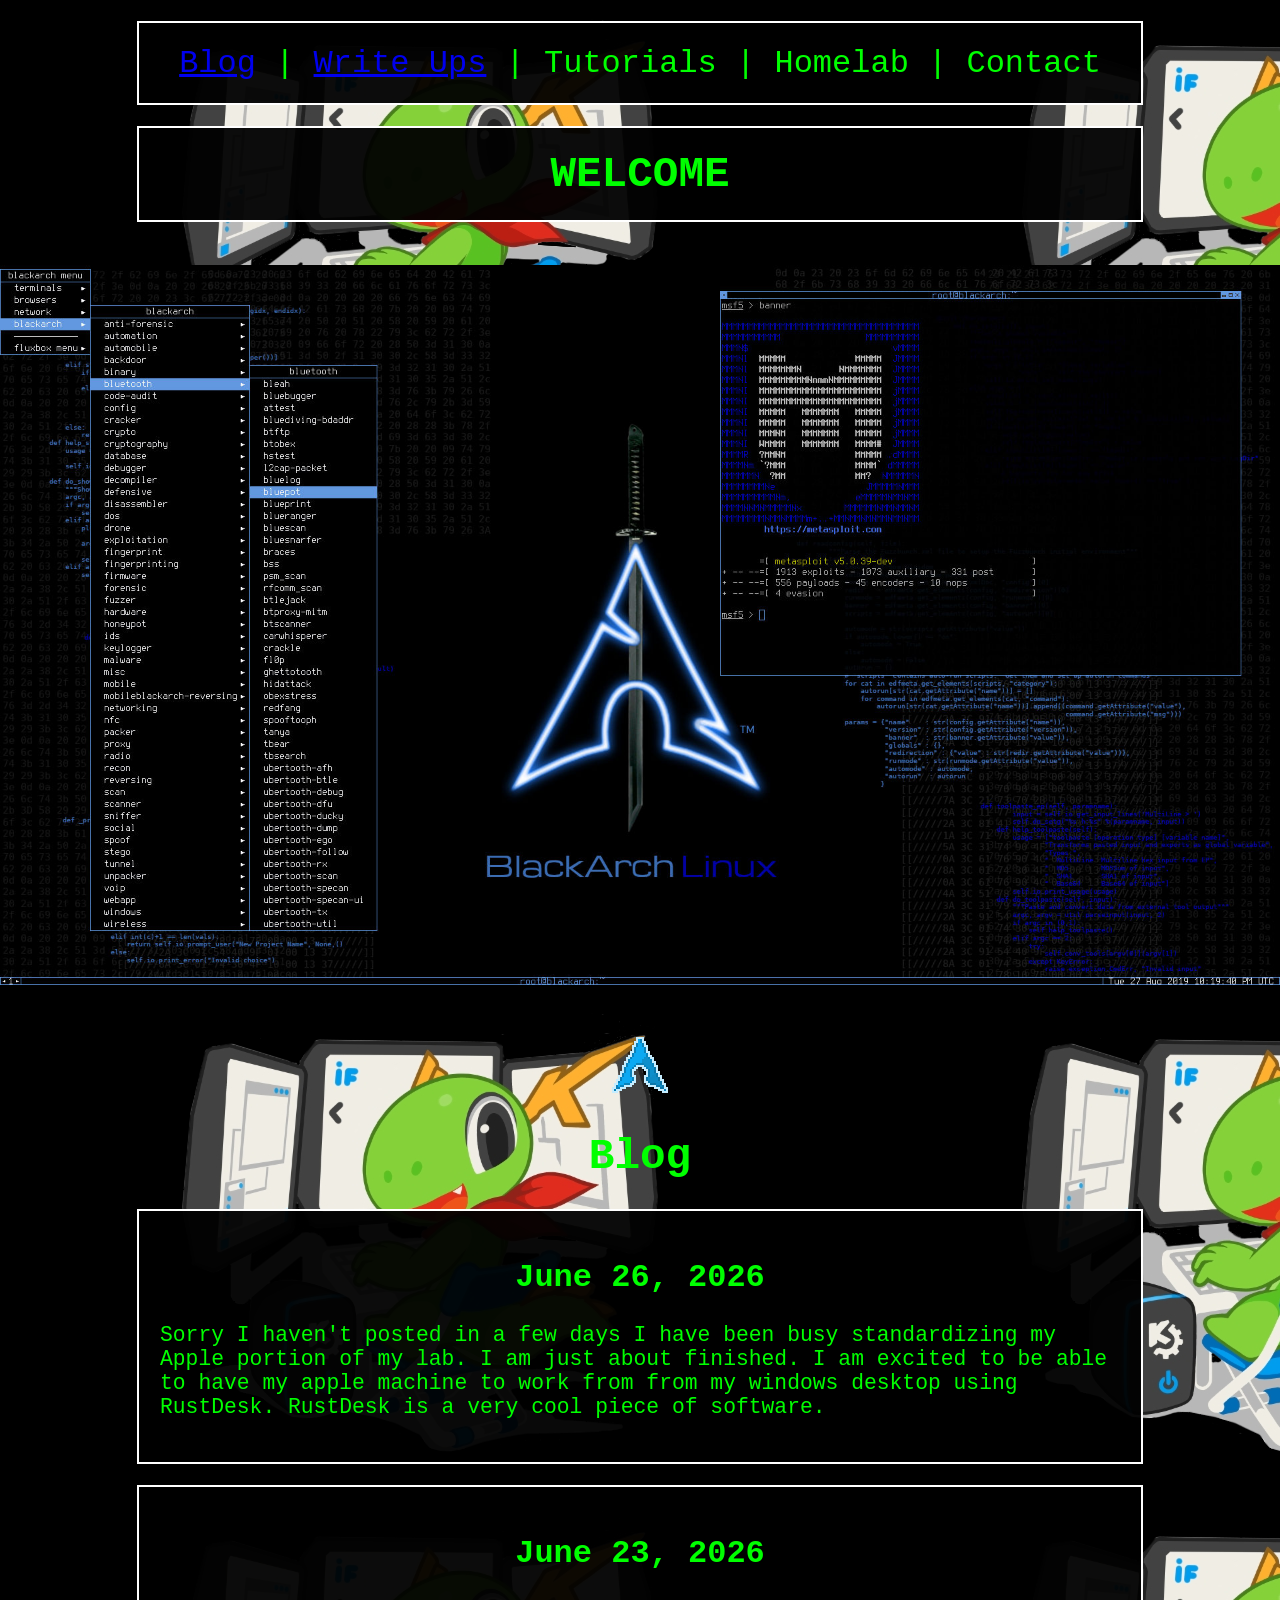
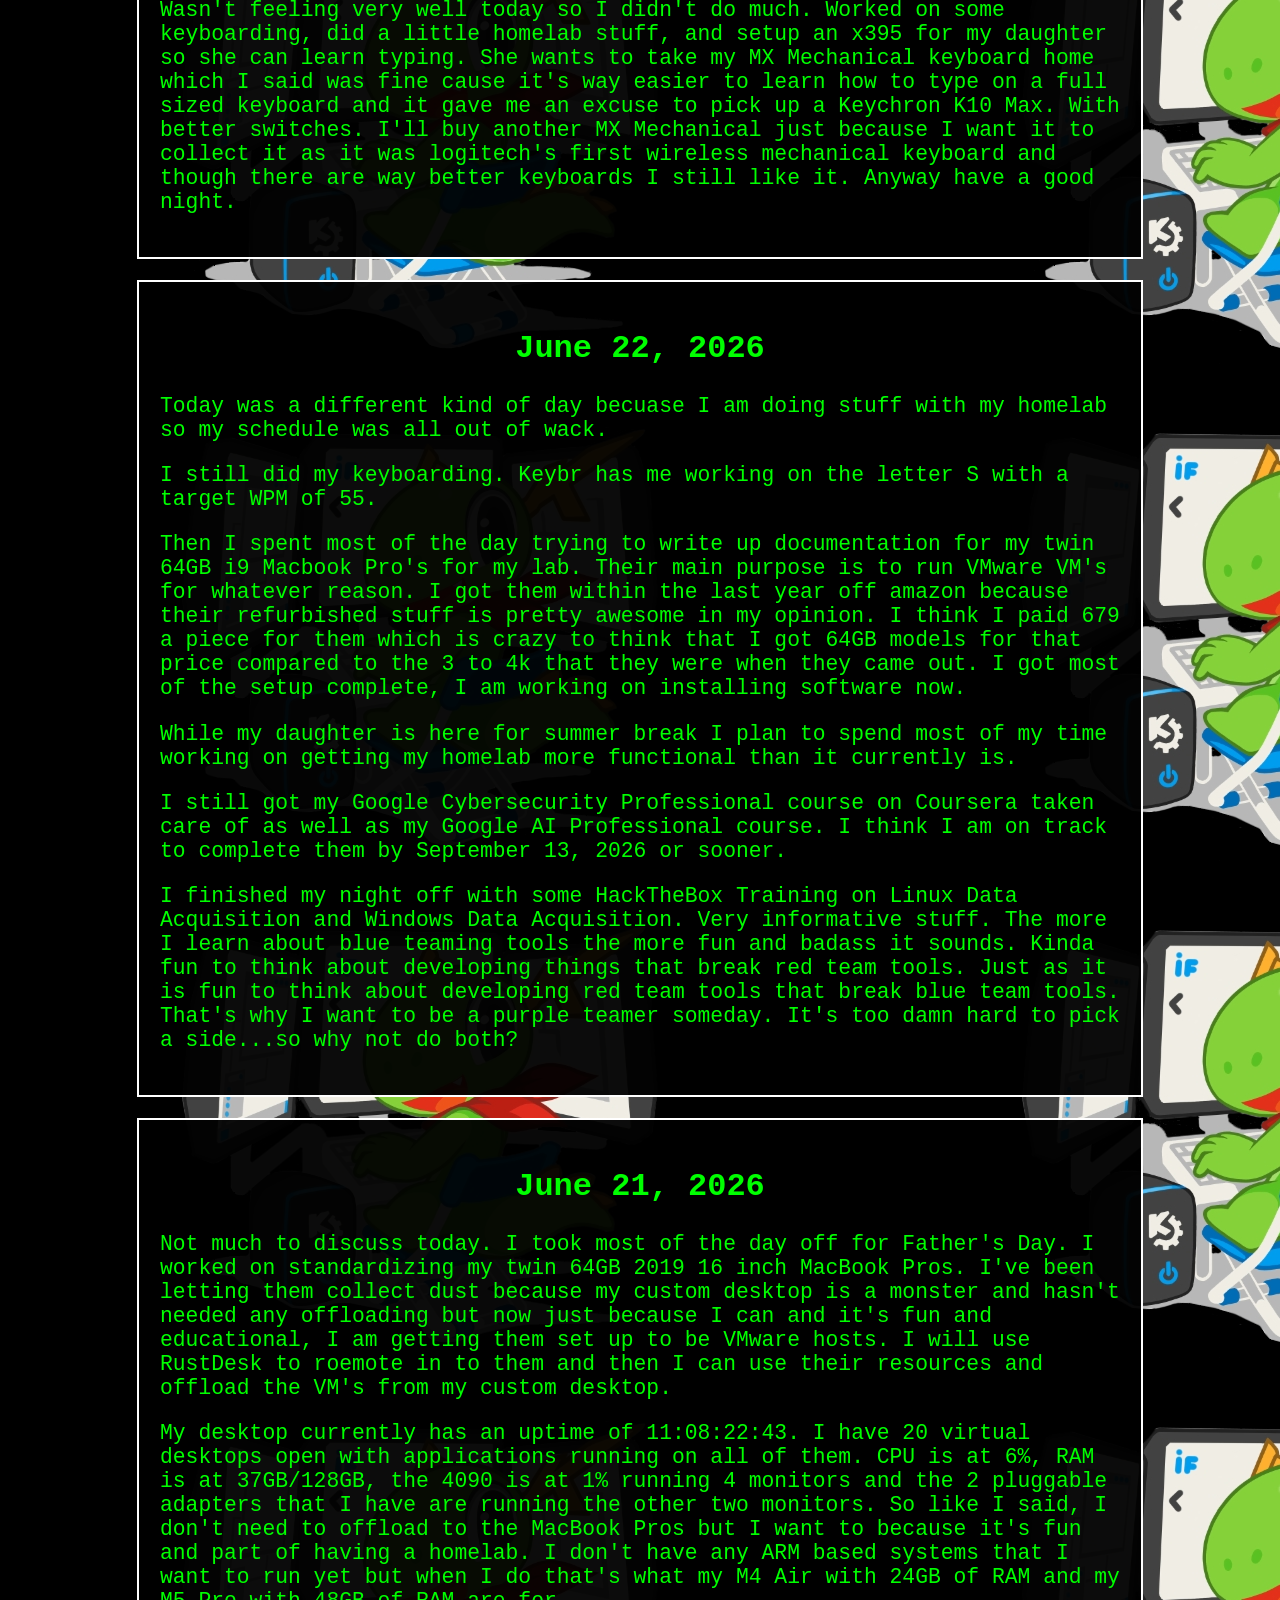
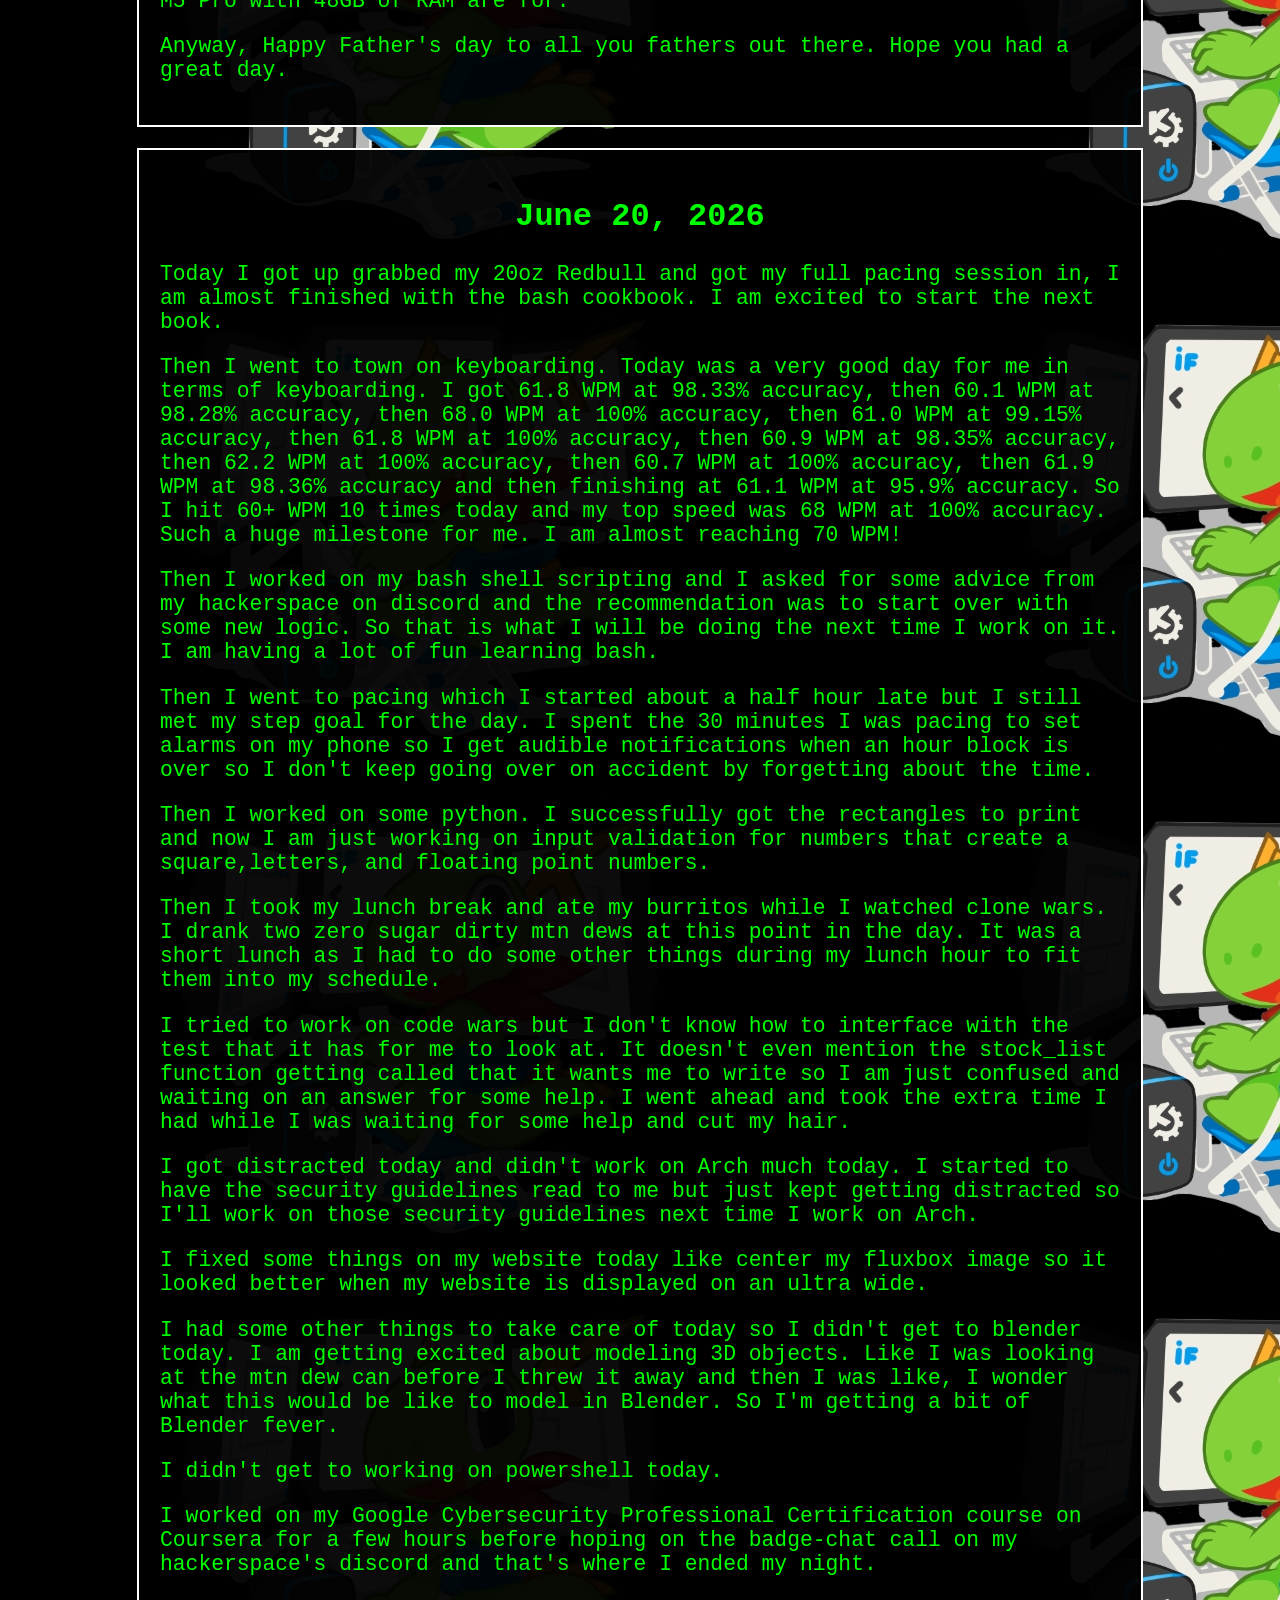
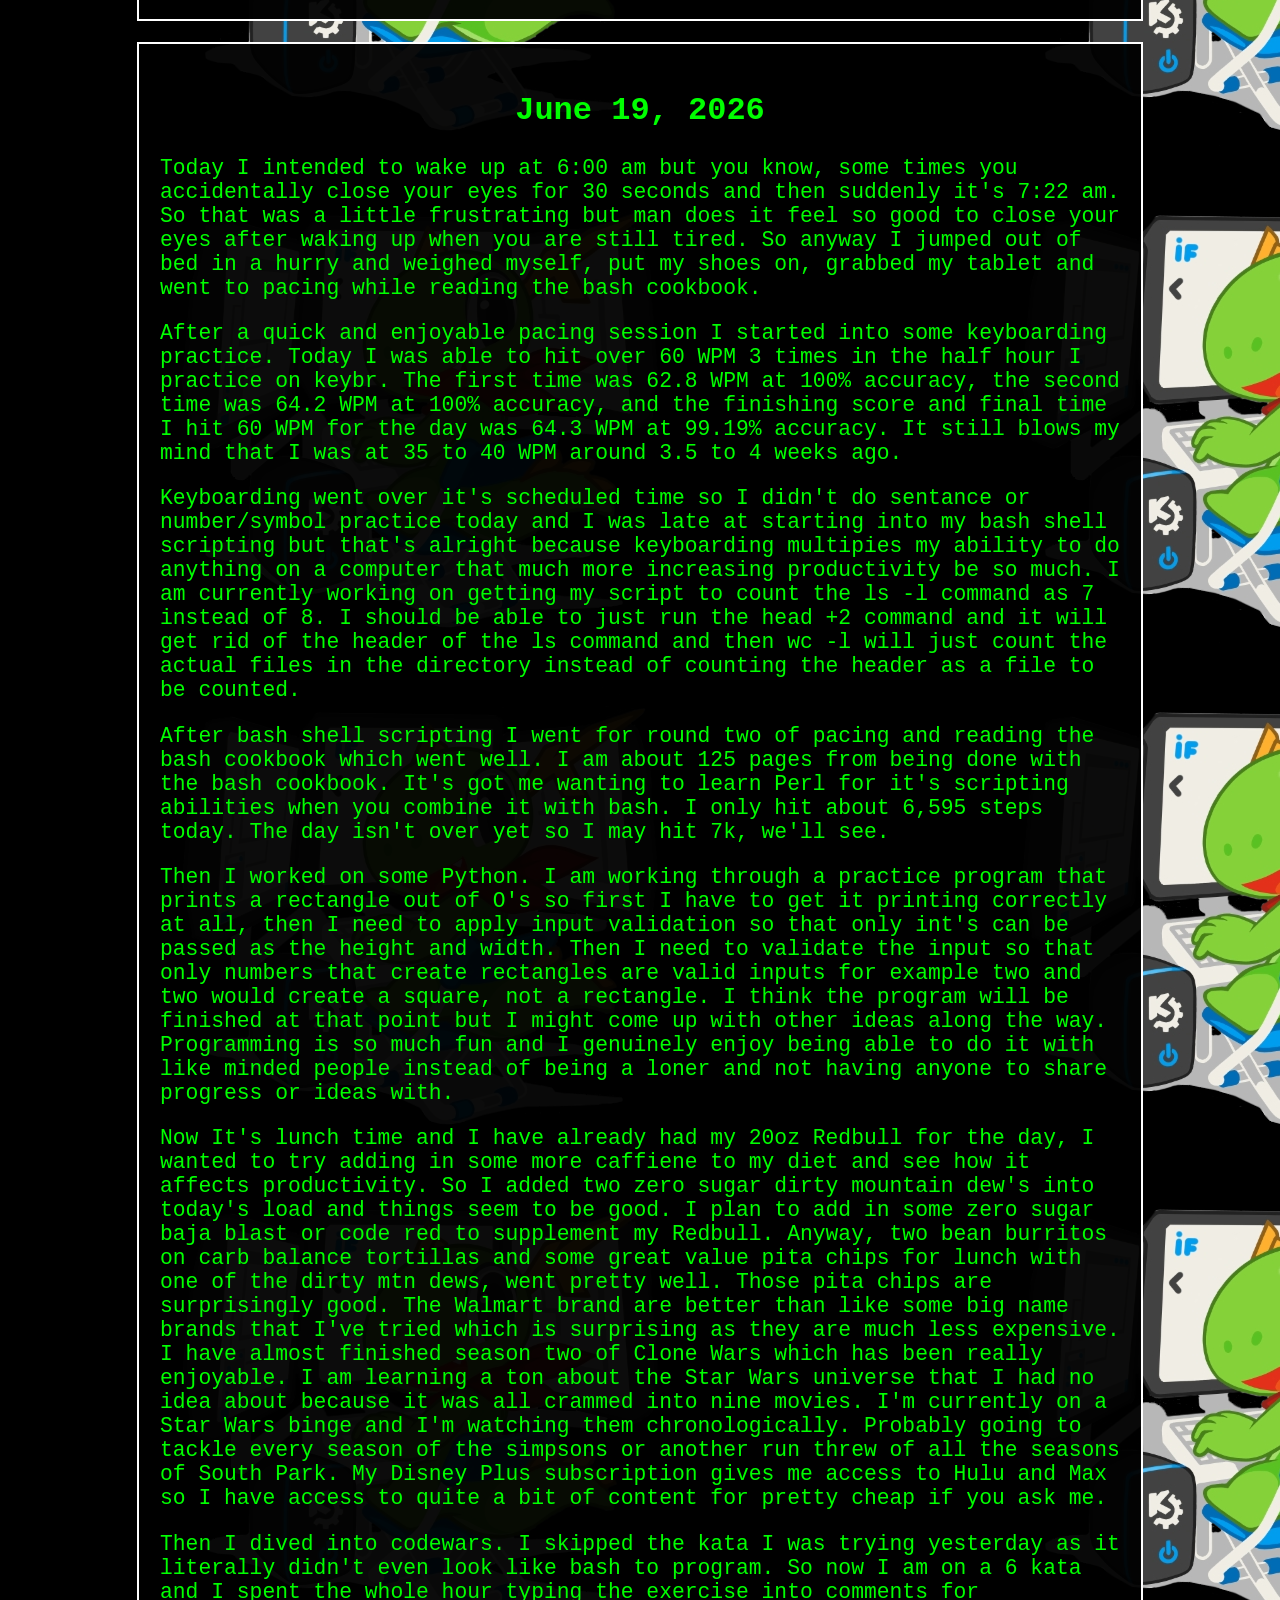
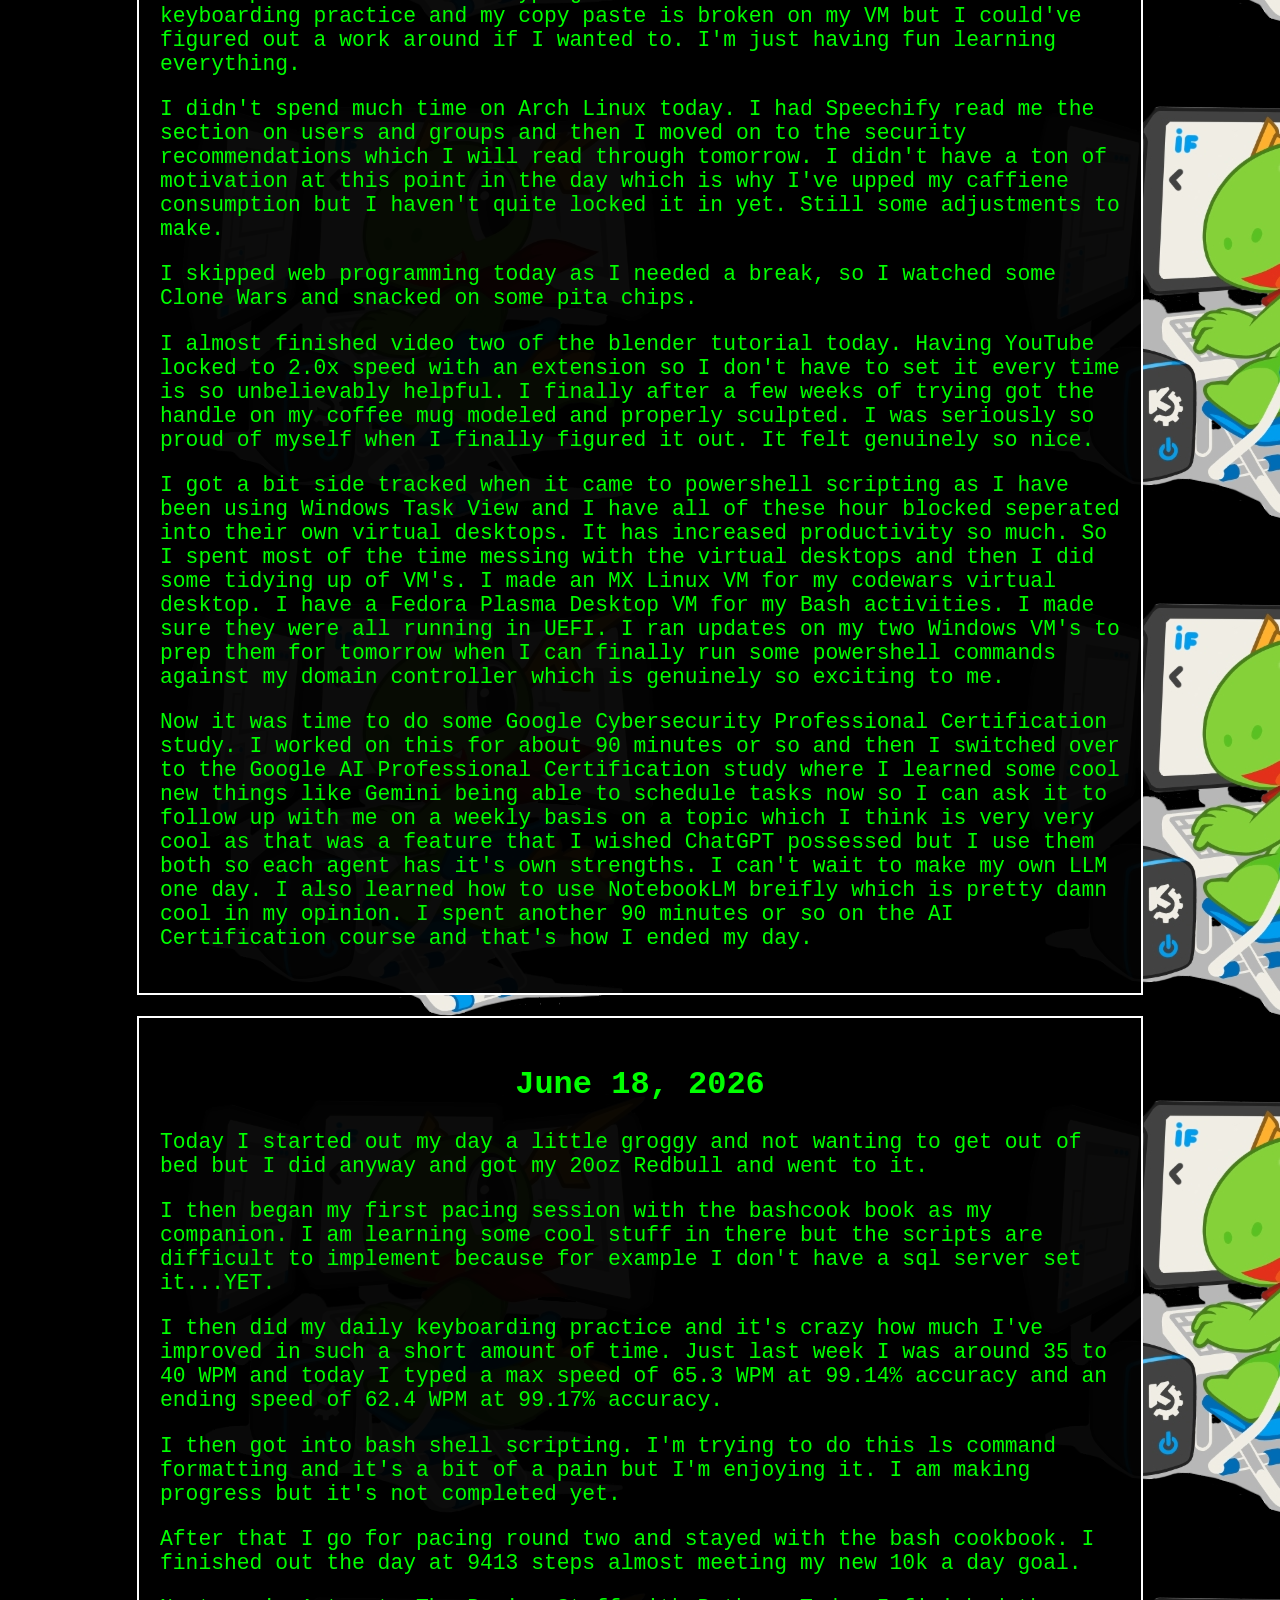
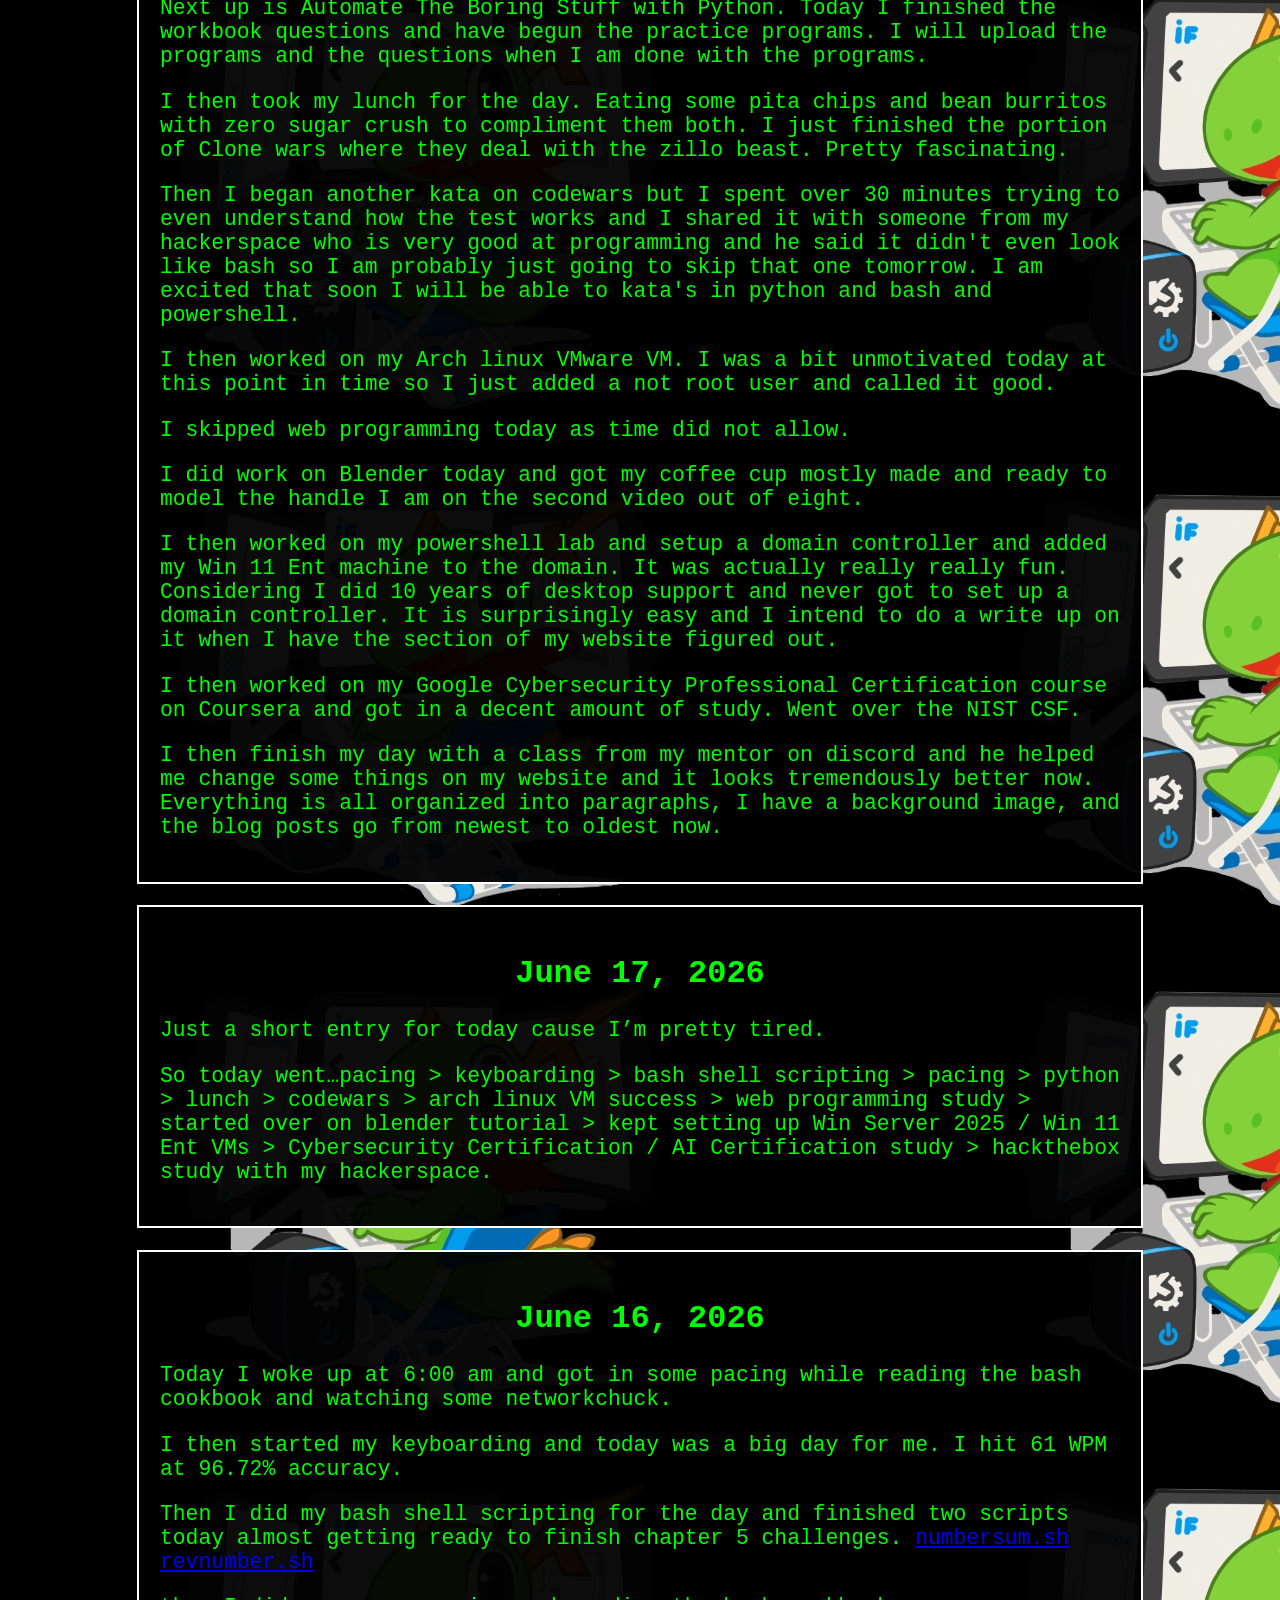
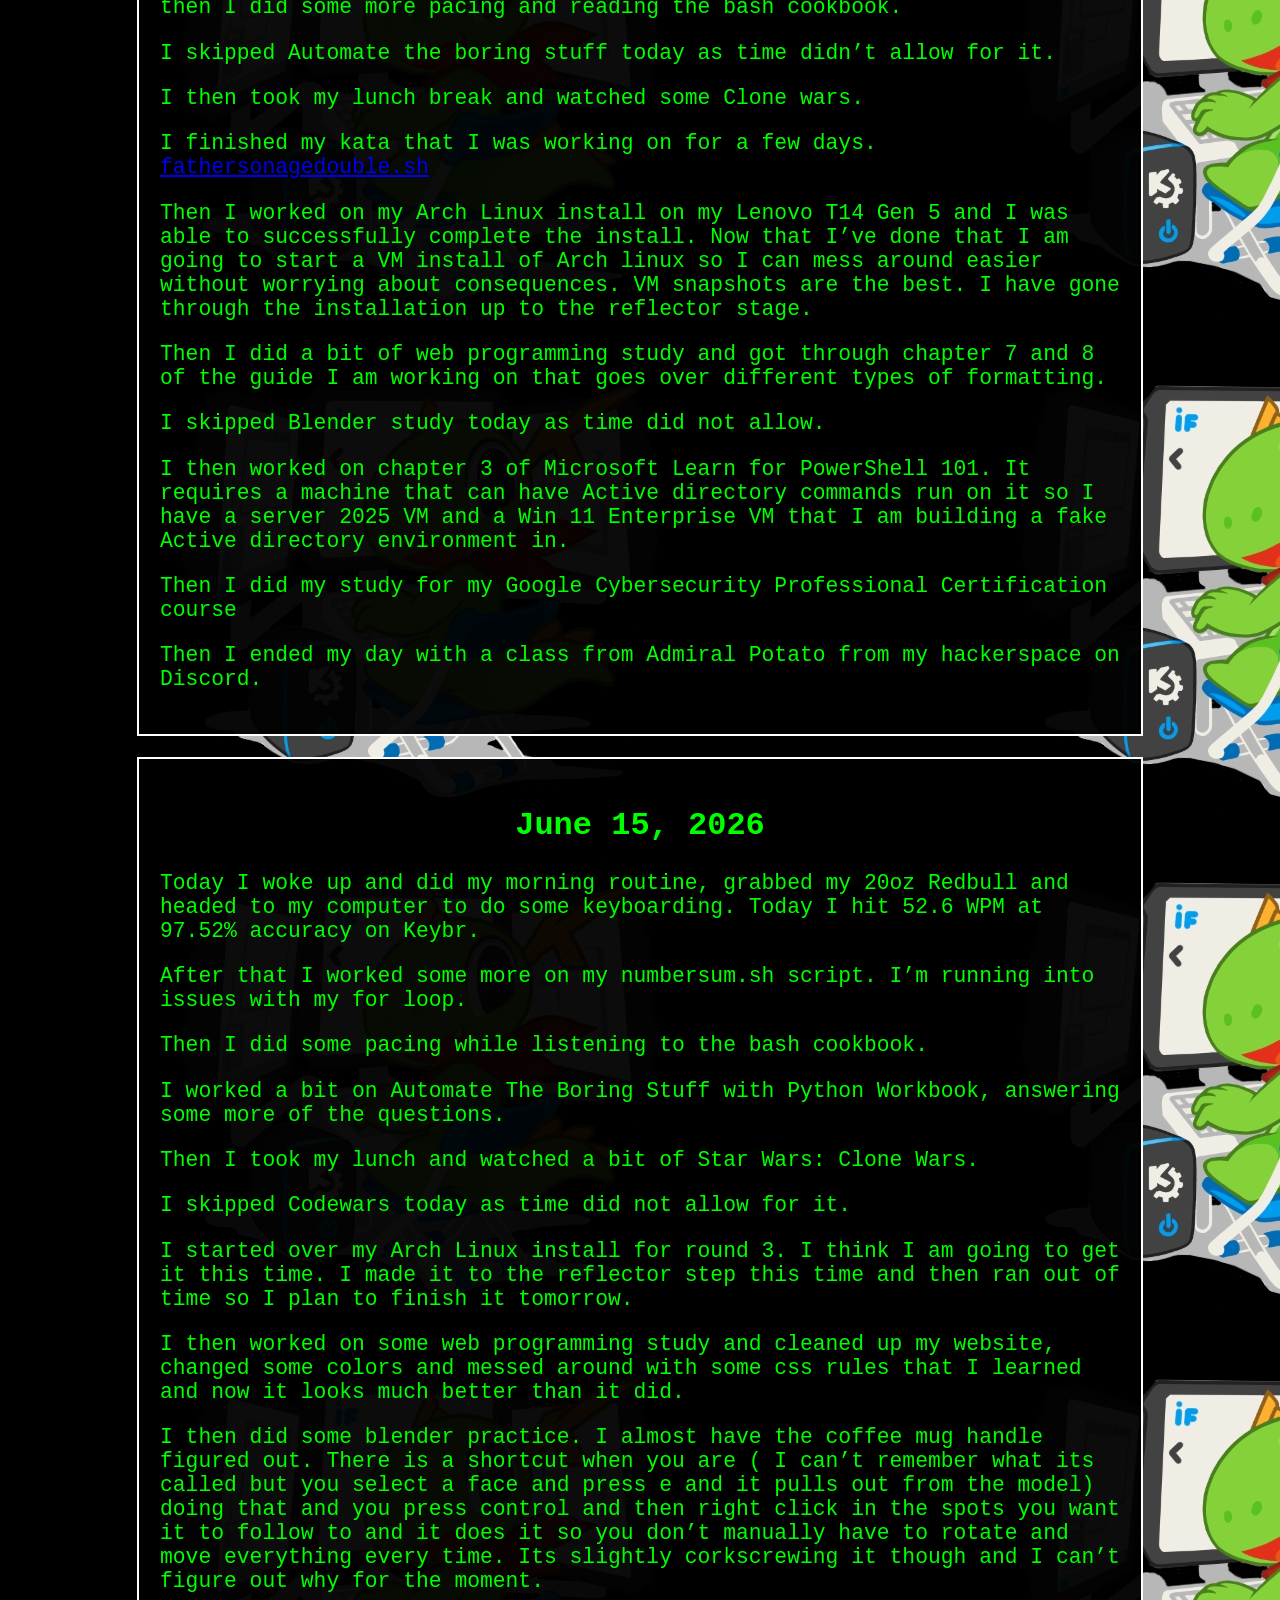
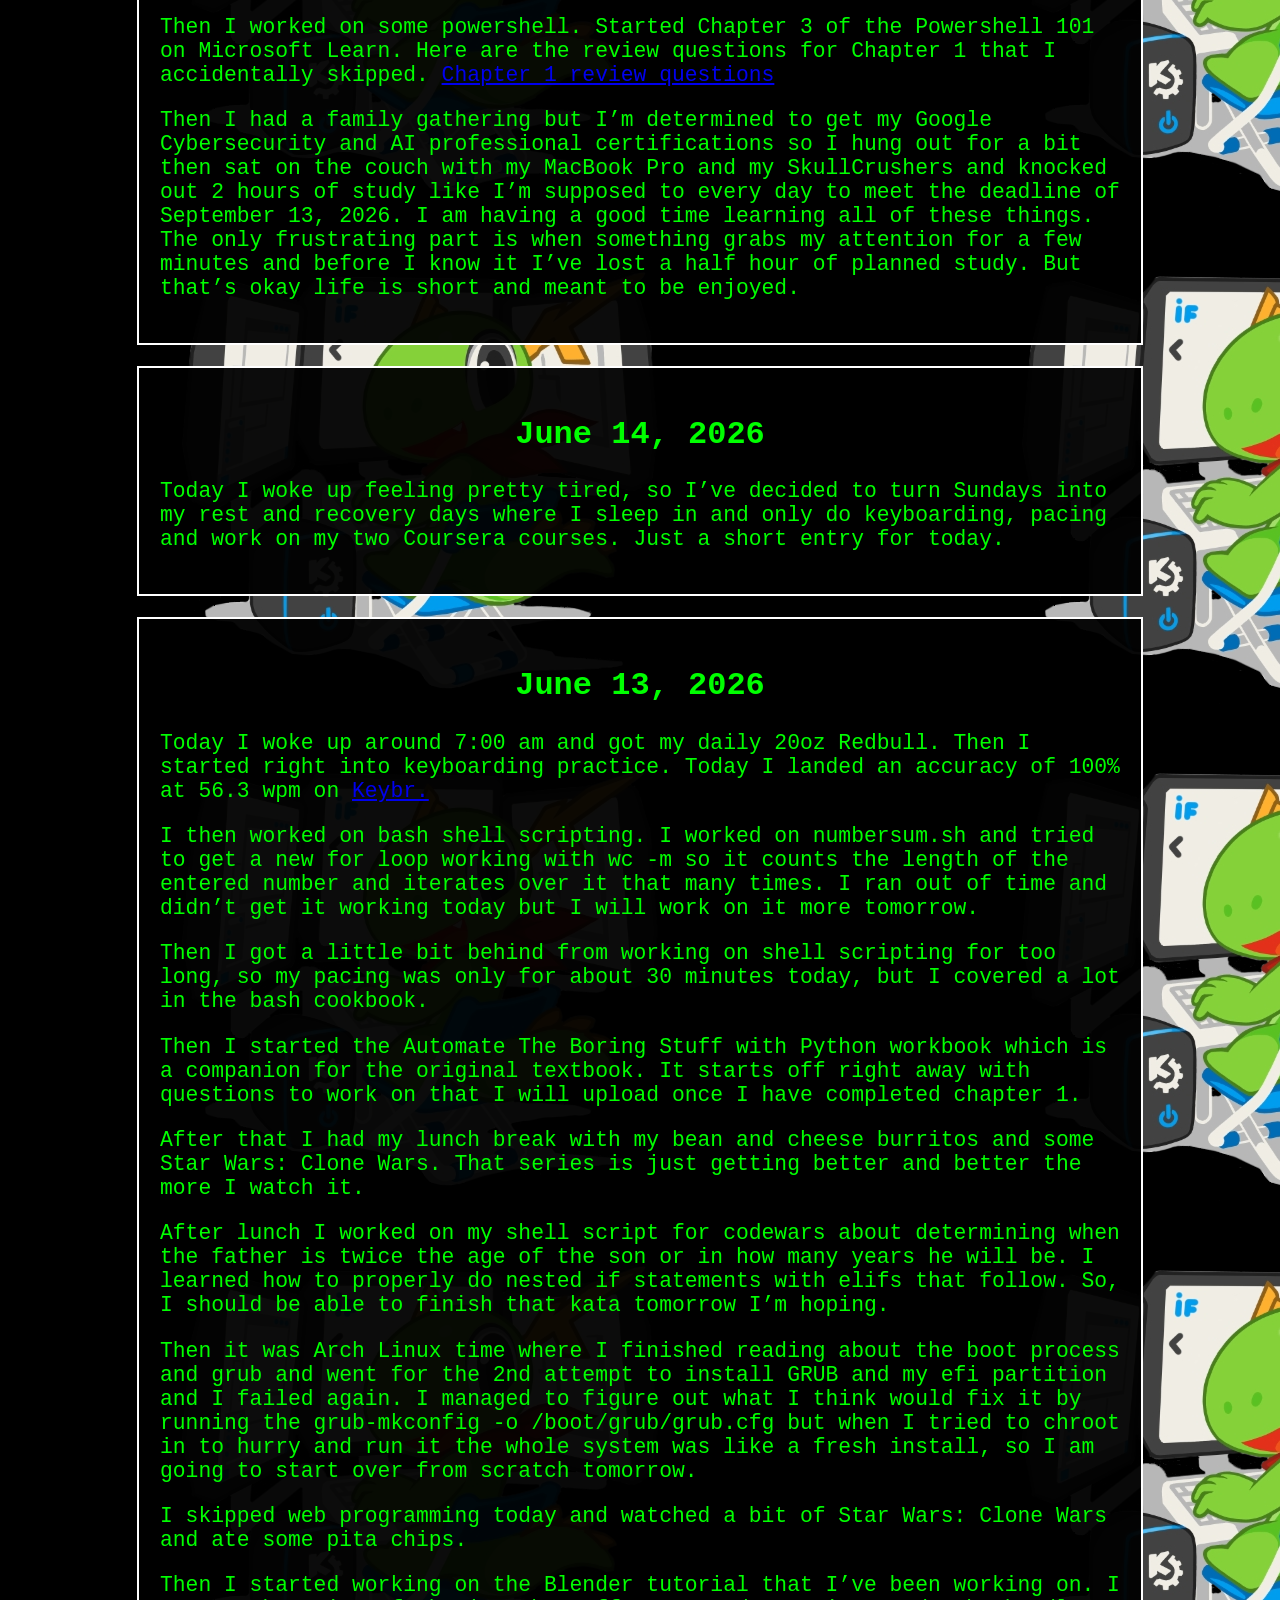
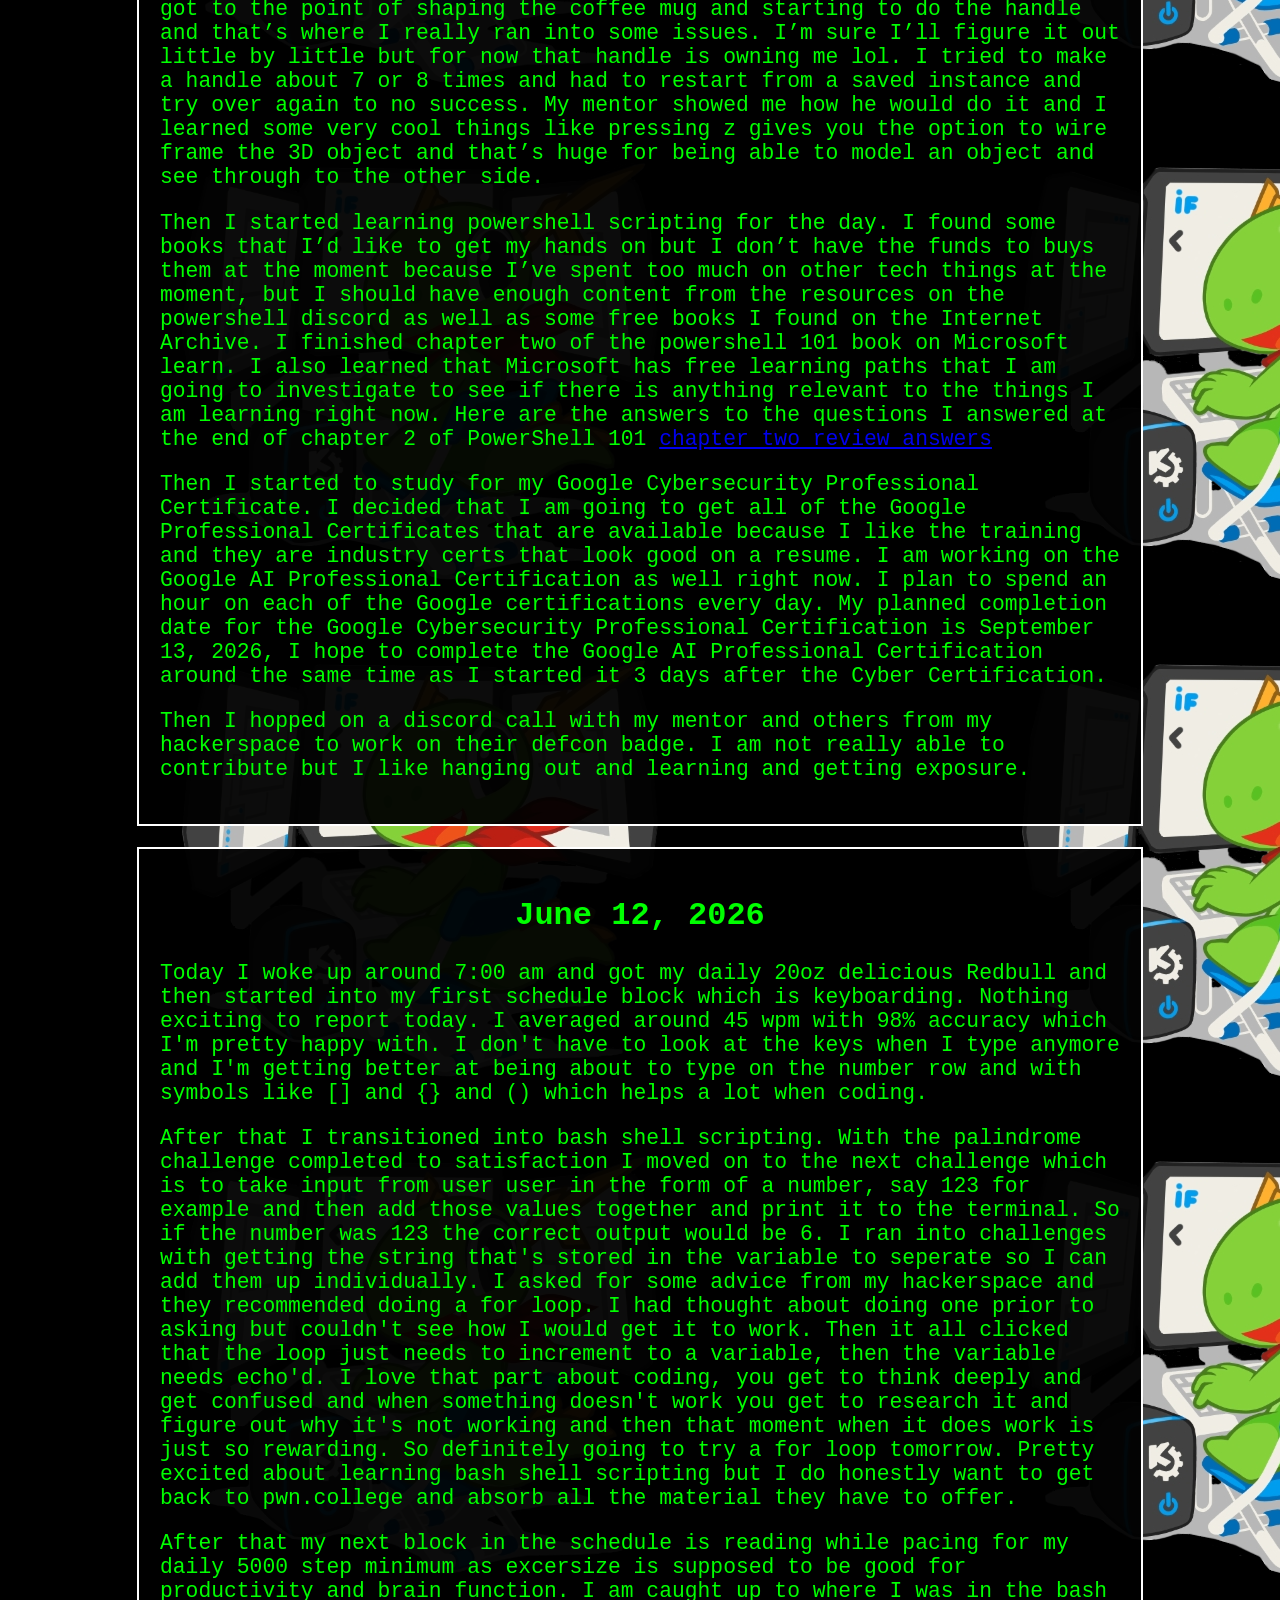
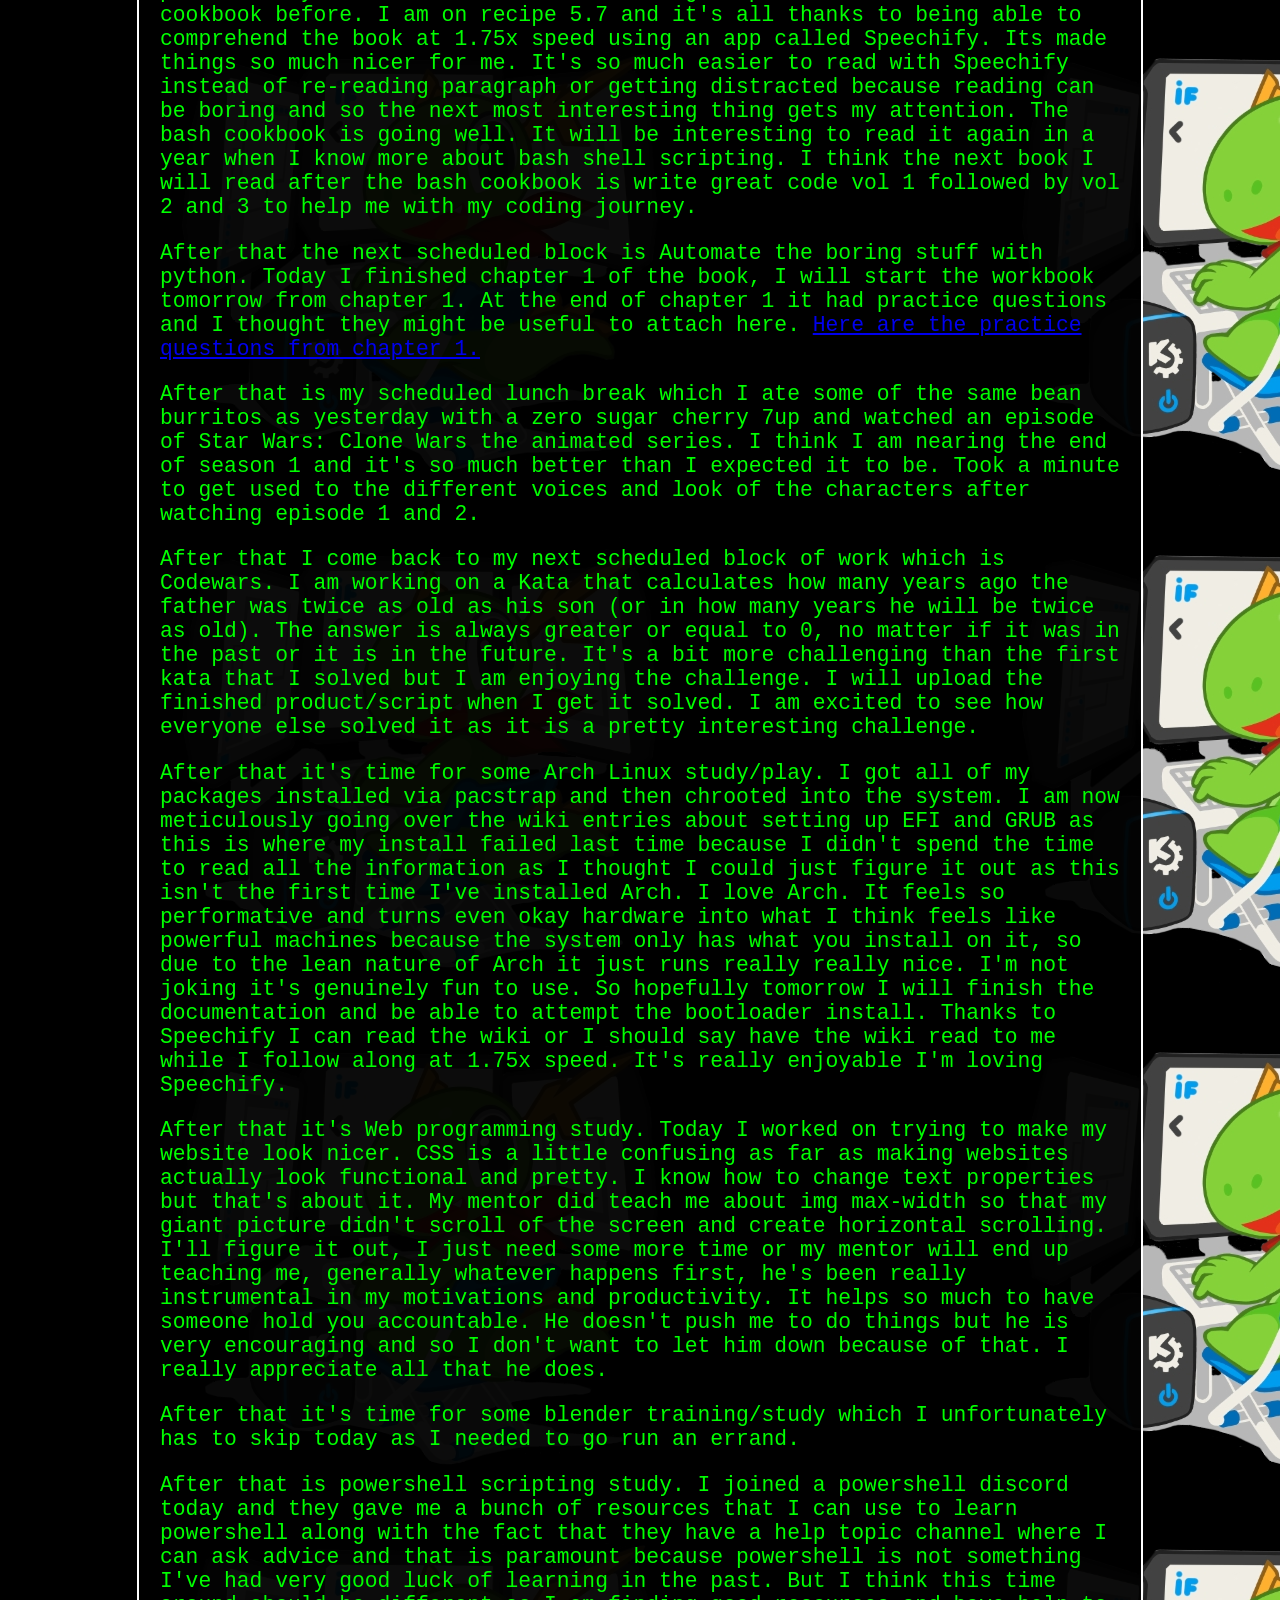
==== index.html @ 7afcea94 "Fixed blog header" ====
<!DOCTYPE html>
<html lang="en">
<head>
    <meta charset="UTF-8">
    <meta name="viewport" content="width=device-width, initial-scale=1.0">
    <title>My first blog</title>
    <link rel="stylesheet" href="stylesheet.css" type="text/css">
</head>
<body>
    <p class="menu"><a href="#blog">Blog</a> | <a href="#writeups">Write Ups</a> | Tutorials | Homelab | Contact</a></p>
    <h1 id="welcome">WELCOME</h1>
    <div>
        <p><img src="images/fluxbox_on_blackarch.jpg" alt="Black Arch Linux"></p>
    </div>
    <p class="imglinks">
        <a href="https://Archlinux.org" title="This little arch goes to the Arch Linux homepage">
            <img src="images/tinyarchlinuxarch.png" alt="Arch"?> 
        </a>
    </p>
    <h1 id="blog">Blog</h1>
    <article>
        <h1 class="blogheaders">June 26, 2026</h1>
        <p>Sorry I haven't posted in a few days I have been busy standardizing my Apple portion of my lab. I am just about finished. I am excited to be able to have my apple machine to work from from my windows desktop using RustDesk. RustDesk is a very cool piece of software.</p>
    </article>
    <article>
        <h1 class="blogheaders">June 23, 2026</h1>
        <p>Wasn't feeling very well today so I didn't do much. Worked on some keyboarding, did a little homelab stuff, and setup an x395 for my daughter so she can learn typing. She wants to take my MX Mechanical keyboard home which I said was fine cause it's way easier to learn how to type on a full sized keyboard and it gave me an excuse to pick up a Keychron K10 Max. With better switches. I'll buy another MX Mechanical just because I want it to collect it as it was logitech's first wireless mechanical keyboard and though there are way better keyboards I still like it. Anyway have a good night. </p>
        </article>
    <article>
        <h1 class="blogheaders">June 22, 2026</h1>
        <p>Today was a different kind of day becuase I am doing stuff with my homelab so my schedule was all out of wack.</p>
        <p>I still did my keyboarding. Keybr has me working on the letter S with a target WPM of 55.</p>
        <p>Then I spent most of the day trying to write up documentation for my twin 64GB i9 Macbook Pro's for my lab. Their main purpose is to run VMware VM's for whatever reason. I got them within the last year off amazon because their refurbished stuff is pretty awesome in my opinion. I think I paid 679 a piece for them which is crazy to think that I got 64GB models for that price compared to the 3 to 4k that they were when they came out. I got most of the setup complete, I am working on installing software now.</p>
        <p>While my daughter is here for summer break I plan to spend most of my time working on getting my homelab more functional than it currently is.</p>
        <p>I still got my Google Cybersecurity Professional course on Coursera taken care of as well as my Google AI Professional course. I think I am on track to complete them by September 13, 2026 or sooner.</p>
        <p>I finished my night off with some HackTheBox Training on Linux Data Acquisition and Windows Data Acquisition. Very informative stuff. The more I learn about blue teaming tools the more fun and badass it sounds. Kinda fun to think about developing things that break red team tools. Just as it is fun to think about developing red team tools that break blue team tools. That's why I want to be a purple teamer someday. It's too damn hard to pick a side...so why not do both?</p>
    </article>
    <article>
        <h1 class="blogheaders">June 21, 2026</h1>
        <p>Not much to discuss today. I took most of the day off for Father's Day. I worked on standardizing my twin 64GB 2019 16 inch MacBook Pros. I've been letting them collect dust because my custom desktop is a monster and hasn't needed any offloading but now just because I can and it's fun and educational, I am getting them set up to be VMware hosts. I will use RustDesk to roemote in to them and then I can use their resources and offload the VM's from my custom desktop.</p>
        <p>My desktop currently has an uptime of 11:08:22:43. I have 20 virtual desktops open with applications running on all of them. CPU is at 6%, RAM is at 37GB/128GB, the 4090 is at 1% running 4 monitors and the 2 pluggable adapters that I have are running the other two monitors. So like I said, I don't need to offload to the MacBook Pros but I want to because it's fun and part of having a homelab. I don't have any ARM based systems that I want to run yet but when I do that's what my M4 Air with 24GB of RAM and my M5 Pro with 48GB of RAM are for.</p>
        <p>Anyway, Happy Father's day to all you fathers out there. Hope you had a great day.</p>
    </article>
    <article>
        <h1 class="blogheaders">June 20, 2026</h1>
        <p>Today I got up grabbed my 20oz Redbull and got my full pacing session in, I am almost finished with the bash cookbook. I am excited to start the next book.</p>
        <p>Then I went to town on keyboarding. Today was a very good day for me in terms of keyboarding. I got 61.8 WPM at 98.33% accuracy, then 60.1 WPM at 98.28% accuracy, then 68.0 WPM at 100% accuracy, then 61.0 WPM at 99.15% accuracy, then 61.8 WPM at 100% accuracy, then 60.9 WPM at 98.35% accuracy, then 62.2 WPM at 100% accuracy, then 60.7 WPM at 100% accuracy, then 61.9 WPM at 98.36% accuracy and then finishing at 61.1 WPM at 95.9% accuracy. So I hit 60+ WPM 10 times today and my top speed was 68 WPM at 100% accuracy. Such a huge milestone for me. I am almost reaching 70 WPM!</p>
        <p>Then I worked on my bash shell scripting and I asked for some advice from my hackerspace on discord and the recommendation was to start over with some new logic. So that is what I will be doing the next time I work on it. I am having a lot of fun learning bash.</p>
        <p>Then I went to pacing which I started about a half hour late but I still met my step goal for the day. I spent the 30 minutes I was pacing to set alarms on my phone so I get audible notifications when an hour block is over so I don't keep going over on accident by forgetting about the time.</p>
        <p>Then I worked on some python. I successfully got the rectangles to print and now I am just working on input validation for numbers that create a square,letters, and floating point numbers.</p>
        <p>Then I took my lunch break and ate my burritos while I watched clone wars. I drank two zero sugar dirty mtn dews at this point in the day. It was a short lunch as I had to do some other things during my lunch hour to fit them into my schedule.</p>
        <p>I tried to work on code wars but I don't know how to interface with the test that it has for me to look at. It doesn't even mention the stock_list function getting called that it wants me to write so I am just confused and waiting on an answer for some help. I went ahead and took the extra time I had while I was waiting for some help and cut my hair.</p>
        <p>I got distracted today and didn't work on Arch much today. I started to have the security guidelines read to me but just kept getting distracted so I'll work on those security guidelines next time I work on Arch.</p>
        <p>I fixed some things on my website today like center my fluxbox image so it looked better when my website is displayed on an ultra wide.</p>
        <p>I had some other things to take care of today so I didn't get to blender today. I am getting excited about modeling 3D objects. Like I was looking at the mtn dew can before I threw it away and then I was like, I wonder what this would be like to model in Blender. So I'm getting a bit of Blender fever.</p>
        <p>I didn't get to working on powershell today.</p>
        <p>I worked on my Google Cybersecurity Professional Certification course on Coursera for a few hours before hoping on the badge-chat call on my hackerspace's discord and that's where I ended my night.</p>
    </article>
    <article>
        <h1 class="blogheaders">June 19, 2026</h1>
        <p>Today I intended to wake up at 6:00 am but you know, some times you accidentally close your eyes for 30 seconds and then suddenly it's 7:22 am. So that was a little frustrating but man does it feel so good to close your eyes after waking up when you are still tired. So anyway I jumped out of bed in a hurry and weighed myself, put my shoes on, grabbed my tablet and went to pacing while reading the bash cookbook.</p>
        <p>After a quick and enjoyable pacing session I started into some keyboarding practice. Today I was able to hit over 60 WPM 3 times in the half hour I practice on keybr. The first time was 62.8 WPM at 100% accuracy, the second time was 64.2 WPM at 100% accuracy, and the finishing score and final time I hit 60 WPM for the day was 64.3 WPM at 99.19% accuracy. It still blows my mind that I was at 35 to 40 WPM around 3.5 to 4 weeks ago.</p>
        <p>Keyboarding went over it's scheduled time so I didn't do sentance or number/symbol practice today and I was late at starting into my bash shell scripting but that's alright because keyboarding multipies my ability to do anything on a computer that much more increasing productivity be so much. I am currently working on getting my script to count the ls -l command as 7 instead of 8. I should be able to just run the head +2 command and it will get rid of the header of the ls command and then wc -l will just count the actual files in the directory instead of counting the header as a file to be counted.</p>
        <p>After bash shell scripting I went for round two of pacing and reading the bash cookbook which went well. I am about 125 pages from being done with the bash cookbook. It's got me wanting to learn Perl for it's scripting abilities when you combine it with bash. I only hit about 6,595 steps today. The day isn't over yet so I may hit 7k, we'll see.</p>
        <p>Then I worked on some Python. I am working through a practice program that prints a rectangle out of O's so first I have to get it printing correctly at all, then I need to apply input validation so that only int's can be passed as the height and width. Then I need to validate the input so that only numbers that create rectangles are valid inputs for example two and two would create a square, not a rectangle. I think the program will be finished at that point but I might come up with other ideas along the way. Programming is so much fun and I genuinely enjoy being able to do it with like minded people instead of being a loner and not having anyone to share progress or ideas with.</p>
        <p>Now It's lunch time and I have already had my 20oz Redbull for the day, I wanted to try adding in some more caffiene to my diet and see how it affects productivity. So I added two zero sugar dirty mountain dew's into today's load and things seem to be good. I plan to add in some zero sugar baja blast or code red to supplement my Redbull. Anyway, two bean burritos on carb balance tortillas and some great value pita chips for lunch with one of the dirty mtn dews, went pretty well. Those pita chips are surprisingly good. The Walmart brand are better than like some big name brands that I've tried which is surprising as they are much less expensive. I have almost finished season two of Clone Wars which has been really enjoyable. I am learning a ton about the Star Wars universe that I had no idea about because it was all crammed into nine movies. I'm currently on a Star Wars binge and I'm watching them chronologically. Probably going to tackle every season of the simpsons or another run threw of all the seasons of South Park. My Disney Plus subscription gives me access to Hulu and Max so I have access to quite a bit of content for pretty cheap if you ask me.</p>
        <p>Then I dived into codewars. I skipped the kata I was trying yesterday as it literally didn't even look like bash to program. So now I am on a 6 kata and I spent the whole hour typing the exercise into comments for keyboarding practice and my copy paste is broken on my VM but I could've figured out a work around if I wanted to. I'm just having fun learning everything.</p>
        <p>I didn't spend much time on Arch Linux today. I had Speechify read me the section on users and groups and then I moved on to the security recommendations which I will read through tomorrow. I didn't have a ton of motivation at this point in the day which is why I've upped my caffiene consumption but I haven't quite locked it in yet. Still some adjustments to make.</p>
        <p>I skipped web programming today as I needed a break, so I watched some Clone Wars and snacked on some pita chips.</p>
        <p>I almost finished video two of the blender tutorial today. Having YouTube locked to 2.0x speed with an extension so I don't have to set it every time is so unbelievably helpful. I finally after a few weeks of trying got the handle on my coffee mug modeled and properly sculpted. I was seriously so proud of myself when I finally figured it out. It felt genuinely so nice.</p>
        <p>I got a bit side tracked when it came to powershell scripting as I have been using Windows Task View and I have all of these hour blocked seperated into their own virtual desktops. It has increased productivity so much. So I spent most of the time messing with the virtual desktops and then I did some tidying up of VM's. I made an MX Linux VM for my codewars virtual desktop. I have a Fedora Plasma Desktop VM for my Bash activities. I made sure they were all running in UEFI. I ran updates on my two Windows VM's to prep them for tomorrow when I can finally run some powershell commands against my domain controller which is genuinely so exciting to me.</p>
        <p>Now it was time to do some Google Cybersecurity Professional Certification study. I worked on this for about 90 minutes or so and then I switched over to the Google AI Professional Certification study where I learned some cool new things like Gemini being able to schedule tasks now so I can ask it to follow up with me on a weekly basis on a topic which I think is very very cool as that was a feature that I wished ChatGPT possessed but I use them both so each agent has it's own strengths. I can't wait to make my own LLM one day. I also learned how to use NotebookLM breifly which is pretty damn cool in my opinion. I spent another 90 minutes or so on the AI Certification course and that's how I ended my day.</p>
    </article>
    <article>
        <h1 class="blogheaders">June 18, 2026</h1>
        <p>Today I started out my day a little groggy and not wanting to get out of bed but I did anyway and got my 20oz Redbull and went to it.</p>
        <p>I then began my first pacing session with the bashcook book as my companion. I am learning some cool stuff in there but the scripts are difficult to implement because for example I don't have a sql server set it...YET.</p>
        <p>I then did my daily keyboarding practice and it's crazy how much I've improved in such a short amount of time. Just last week I was around 35 to 40 WPM and today I typed a max speed of 65.3 WPM at 99.14% accuracy and an ending speed of 62.4 WPM at 99.17% accuracy.</p>
        <p>I then got into bash shell scripting. I'm trying to do this ls command formatting and it's a bit of a pain but I'm enjoying it. I am making progress but it's not completed yet.</p>
        <p>After that I go for pacing round two and stayed with the bash cookbook. I finished out the day at 9413 steps almost meeting my new 10k a day goal.</p>
        <p>Next up is Automate The Boring Stuff with Python. Today I finished the workbook questions and have begun the practice programs. I will upload the programs and the questions when I am done with the programs.</p>
        <p>I then took my lunch for the day. Eating some pita chips and bean burritos with zero sugar crush to compliment them both. I just finished the portion of Clone wars where they deal with the zillo beast. Pretty fascinating.</p>
        <p>Then I began another kata on codewars but I spent over 30 minutes trying to even understand how the test works and I shared it with someone from my hackerspace who is very good at programming and he said it didn't even look like bash so I am probably just going to skip that one tomorrow. I am excited that soon I will be able to kata's in python and bash and powershell.</p>
        <p>I then worked on my Arch linux VMware VM. I was a bit unmotivated today at this point in time so I just added a not root user and called it good.</p>
        <p>I skipped web programming today as time did not allow.</p>
        <p>I did work on Blender today and got my coffee cup mostly made and ready to model the handle I am on the second video out of eight.</p>
        <p>I then worked on my powershell lab and setup a domain controller and added my Win 11 Ent machine to the domain. It was actually really really fun. Considering I did 10 years of desktop support and never got to set up a domain controller. It is surprisingly easy and I intend to do a write up on it when I have the section of my website figured out.</p>
        <p>I then worked on my Google Cybersecurity Professional Certification course on Coursera and got in a decent amount of study. Went over the NIST CSF.</p>
        <p>I then finish my day with a class from my mentor on discord and he helped me change some things on my website and it looks tremendously better now. Everything is all organized into paragraphs, I have a background image, and the blog posts go from newest to oldest now.</p>
    </article>
    <article>
        <h1 class="blogheaders">June 17, 2026</h1>
        <p>Just a short entry for today cause I’m pretty tired.</p>
        <p>So today went…pacing > keyboarding > bash shell scripting > pacing > python > lunch > codewars > arch linux VM success > web programming study > started over on blender tutorial > kept setting up Win Server 2025 / Win 11 Ent VMs > Cybersecurity Certification / AI Certification study > hackthebox study with my hackerspace.</p>
    </article>
    <article>
        <h1 class="blogheaders">June 16, 2026</h1>
        <p>Today I woke up at 6:00 am and got in some pacing while reading the bash cookbook and watching some networkchuck.</p>
        <p>I then started my keyboarding and today was a big day for me. I hit 61 WPM at 96.72% accuracy.</p>
        <p>Then I did my bash shell scripting for the day and finished two scripts today almost getting ready to finish chapter 5 challenges. <a href="scripts/numbersum.sh" target="_blank">numbersum.sh</a> <a href="script/revnumber.sh" target="_blank">revnumber.sh</a></p>
        <p>then I did some more pacing and reading the bash cookbook.</p>
        <p>I skipped Automate the boring stuff today as time didn’t allow for it.</p>
        <p>I then took my lunch break and watched some Clone wars.</p>
        <p>I finished my kata that I was working on for a few days. <a href="scripts/father_son_age_double.sh" target="_blank">fathersonagedouble.sh</a></p>
        <p>Then I worked on my Arch Linux install on my Lenovo T14 Gen 5 and I was able to successfully complete the install. Now that I’ve done that I am going to start a VM install of Arch linux so I can mess around easier without worrying about consequences. VM snapshots are the best. I have gone through the installation up to the reflector stage.</p>
        <p>Then I did a bit of web programming study and got through chapter 7 and 8 of the guide I am working on that goes over different types of formatting.</p>
        <p>I skipped Blender study today as time did not allow.</p>
        <p>I then worked on chapter 3 of Microsoft Learn for PowerShell 101. It requires a machine that can have Active directory commands run on it so I have a server 2025 VM and a Win 11 Enterprise VM that I am building a fake Active directory environment in.</p>
        <p>Then I did my study for my Google Cybersecurity Professional Certification course</p>
        <p>Then I ended my day with a class from Admiral Potato from my hackerspace on Discord.</p>
    </article>
    <article>
        <h1 class="blogheaders">June 15, 2026</h1>
        <p>Today I woke up and did my morning routine, grabbed my 20oz Redbull and headed to my computer to do some keyboarding. Today I hit 52.6 WPM at 97.52% accuracy on Keybr.</p>
        <p>After that I worked some more on my numbersum.sh script. I’m running into issues with my for loop.</p>
        <p>Then I did some pacing while listening to the bash cookbook.</p>
        <p>I worked a bit on Automate The Boring Stuff with Python Workbook, answering some more of the questions.</p>
        <p>Then I took my lunch and watched a bit of Star Wars: Clone Wars.</p>
        <p>I skipped Codewars today as time did not allow for it.</p>
        <p>I started over my Arch Linux install for round 3. I think I am going to get it this time. I made it to the reflector step this time and then ran out of time so I plan to finish it tomorrow.</p>
        <p>I then worked on some web programming study and cleaned up my website, changed some colors and messed around with some css rules that I learned and now it looks much better than it did.</p>
        <p>I then did some blender practice. I almost have the coffee mug handle figured out. There is a shortcut when you are ( I can’t remember what its called but you select a face and press e and it pulls out from the model) doing that and you press control and then right click in the spots you want it to follow to and it does it so you don’t manually have to rotate and move everything every time. Its slightly corkscrewing it though and I can’t figure out why for the moment.</p>
        <p>Then I worked on some powershell. Started Chapter 3 of the Powershell 101 on Microsoft Learn. Here are the review questions for Chapter 1 that I accidentally skipped. <a href="txtfiles/microsoft_learn_powershell_101_chapter_1_getting_started_with_powershell.txt" target="_blank">Chapter 1 review questions</a></p>
        <p>Then I had a family gathering but I’m determined to get my Google Cybersecurity and AI professional certifications so I hung out for a bit then sat on the couch with my MacBook Pro and my SkullCrushers and knocked out 2 hours of study like I’m supposed to every day to meet the deadline of September 13, 2026. I am having a good time learning all of these things. The only frustrating part is when something grabs my attention for a few minutes and before I know it I’ve lost a half hour of planned study. But that’s okay life is short and meant to be enjoyed.</p>
    </article>
    <article>
        <h1 class="blogheaders">June 14, 2026</h1>
        <p>Today I woke up feeling pretty tired, so I’ve decided to turn Sundays into my rest and recovery days where I sleep in and only do keyboarding, pacing and work on my two Coursera courses. Just a short entry for today.</p>
    </article>
    <article>
        <h1 class="blogheaders">June 13, 2026</h1>
        <p>Today I woke up around 7:00 am and got my daily 20oz Redbull. Then I started right into keyboarding practice. Today I landed an accuracy of 100% at 56.3 wpm on <a href="https://www.keybr.com" target="_blank">Keybr.</a></p>
        <p>I then worked on bash shell scripting. I worked on numbersum.sh and tried to get a new for loop working with wc -m so it counts the length of the entered number and iterates over it that many times. I ran out of time and didn’t get it working today but I will work on it more tomorrow.</p>
        <p>Then I got a little bit behind from working on shell scripting for too long, so my pacing was only for about 30 minutes today, but I covered a lot in the bash cookbook.</p>
        <p>Then I started the Automate The Boring Stuff with Python workbook which is a companion for the original textbook. It starts off right away with questions to work on that I will upload once I have completed chapter 1.</p>
        <p>After that I had my lunch break with my bean and cheese burritos and some Star Wars: Clone Wars. That series is just getting better and better the more I watch it.</p>
        <p>After lunch I worked on my shell script for codewars about determining when the father is twice the age of the son or in how many years he will be. I learned how to properly do nested if statements with elifs that follow. So, I should be able to finish that kata tomorrow I’m hoping.</p>
        <p>Then it was Arch Linux time where I finished reading about the boot process and grub and went for the 2nd attempt to install GRUB and my efi partition and I failed again. I managed to figure out what I think would fix it by running the grub-mkconfig -o /boot/grub/grub.cfg but when I tried to chroot in to hurry and run it the whole system was like a fresh install, so I am going to start over from scratch tomorrow.</p>
        <p>I skipped web programming today and watched a bit of Star Wars: Clone Wars and ate some pita chips.</p>
        <p>Then I started working on the Blender tutorial that I’ve been working on. I got to the point of shaping the coffee mug and starting to do the handle and that’s where I really ran into some issues. I’m sure I’ll figure it out little by little but for now that handle is owning me lol. I tried to make a handle about 7 or 8 times and had to restart from a saved instance and try over again to no success. My mentor showed me how he would do it and I learned some very cool things like pressing z gives you the option to wire frame the 3D object and that’s huge for being able to model an object and see through to the other side.</p>
        <p>Then I started learning powershell scripting for the day. I found some books that I’d like to get my hands on but I don’t have the funds to buys them at the moment because I’ve spent too much on other tech things at the moment, but I should have enough content from the resources on the powershell discord as well as some free books I found on the Internet Archive. I finished chapter two of the powershell 101 book on Microsoft learn. I also learned that Microsoft has free learning paths that I am going to investigate to see if there is anything relevant to the things I am learning right now. Here are the answers to the questions I answered at the end of chapter 2 of PowerShell 101 <a href="txtfiles/microsoft_learn_powershell_101_chapter_2_the_help_system.txt" target="_blank">chapter two review answers</a></p>
        <p>Then I started to study for my Google Cybersecurity Professional Certificate. I decided that I am going to get all of the Google Professional Certificates that are available because I like the training and they are industry certs that look good on a resume. I am working on the Google AI Professional Certification as well right now. I plan to spend an hour on each of the Google certifications every day. My planned completion date for the Google Cybersecurity Professional Certification is September 13, 2026, I hope to complete the Google AI Professional Certification around the same time as I started it 3 days after the Cyber Certification.</p>
        <p>Then I hopped on a discord call with my mentor and others from my hackerspace to work on their defcon badge. I am not really able to contribute but I like hanging out and learning  and getting exposure.</p>
    </article>
    <article>
        <h1 class="blogheaders">June 12, 2026</h1>
        <p>Today I woke up around 7:00 am and got my daily 20oz delicious Redbull and then started into my first schedule block which is keyboarding. Nothing exciting to report today. I averaged around 45 wpm with 98% accuracy which I'm pretty happy with. I don't have to look at the keys when I type anymore and I'm getting better at being about to type on the number row and with symbols like [] and {} and () which helps a lot when coding.</p>
        <p>After that I transitioned into bash shell scripting. With the palindrome challenge completed to satisfaction I moved on to the next challenge which is to take input from user user in the form of a number, say 123 for example and then add those values together and print it to the terminal. So if the number was 123 the correct output would be 6. I ran into challenges with getting the string that's stored in the variable to seperate so I can add them up individually. I asked for some advice from my hackerspace and they recommended doing a for loop. I had thought about doing one prior to asking but couldn't see how I would get it to work. Then it all clicked that the loop just needs to increment to a variable, then the variable needs echo'd. I love that part about coding, you get to think deeply and get confused and when something doesn't work you get to research it and figure out why it's not working and then that moment when it does work is just so rewarding. So definitely going to try a for loop tomorrow. Pretty excited about learning bash shell scripting but I do honestly want to get back to pwn.college and absorb all the material they have to offer.</p>
        <p>After that my next block in the schedule is reading while pacing for my daily 5000 step minimum as excersize is supposed to be good for productivity and brain function. I am caught up to where I was in the bash cookbook before. I am on recipe 5.7 and it's all thanks to being able to comprehend the book at 1.75x speed using an app called Speechify. Its made things so much nicer for me. It's so much easier to read with Speechify instead of re-reading paragraph or getting distracted because reading can be boring and so the next most interesting thing gets my attention. The bash cookbook is going well. It will be interesting to read it again in a year when I know more about bash shell scripting. I think the next book I will read after the bash cookbook is write great code vol 1 followed by vol 2 and 3 to help me with my coding journey.</p>
        <p>After that the next scheduled block is Automate the boring stuff with python. Today I finished chapter 1 of the book, I will start the workbook tomorrow from chapter 1. At the end of chapter 1 it had practice questions and I thought they might be useful to attach here. <a href="txtfiles/automate_the_boring_stuff_with_python_chapter_1_questions.txt" target="_blank">Here are the practice questions from chapter 1.</a></p>
        <p>After that is my scheduled lunch break which I ate some of the same bean burritos as yesterday with a zero sugar cherry 7up and watched an episode of Star Wars: Clone Wars the animated series. I think I am nearing the end of season 1 and it's so much better than I expected it to be. Took a minute to get used to the different voices and look of the characters after watching episode 1 and 2.</p>
        <p>After that I come back to my next scheduled block of work which is Codewars. I am working on a Kata that calculates how many years ago the father was twice as old as his son (or in how many years he will be twice as old). The answer is always greater or equal to 0, no matter if it was in the past or it is in the future. It's a bit more challenging than the first kata that I solved but I am enjoying the challenge. I will upload the finished product/script when I get it solved. I am excited to see how everyone else solved it as it is a pretty interesting challenge.</p>
        <p>After that it's time for some Arch Linux study/play. I got all of my packages installed via pacstrap and then chrooted into the system. I am now meticulously going over the wiki entries about setting up EFI and GRUB as this is where my install failed last time because I didn't spend the time to read all the information as I thought I could just figure it out as this isn't the first time I've installed Arch. I love Arch. It feels so performative and turns even okay hardware into what I think feels like powerful machines because the system only has what you install on it, so due to the lean nature of Arch it just runs really really nice. I'm not joking it's genuinely fun to use. So hopefully tomorrow I will finish the documentation and be able to attempt the bootloader install. Thanks to Speechify I can read the wiki or I should say have the wiki read to me while I follow along at 1.75x speed. It's really enjoyable I'm loving Speechify.</p>
        <p>After that it's Web programming study. Today I worked on trying to make my website look nicer. CSS is a little confusing as far as making websites actually look functional and pretty. I know how to change text properties but that's about it. My mentor did teach me about img max-width so that my giant picture didn't scroll of the screen and create horizontal scrolling. I'll figure it out, I just need some more time or my mentor will end up teaching me, generally whatever happens first, he's been really instrumental in my motivations and productivity. It helps so much to have someone hold you accountable. He doesn't push me to do things but he is very encouraging and so I don't want to let him down because of that. I really appreciate all that he does.</p>
        <p>After that it's time for some blender training/study which I unfortunately has to skip today as I needed to go run an errand.</p>
        <p>After that is powershell scripting study. I joined a powershell discord today and they gave me a bunch of resources that I can use to learn powershell along with the fact that they have a help topic channel where I can ask advice and that is paramount because powershell is not something I've had very good luck of learning in the past. But I think this time around should be different as I am finding good resources and have help to ask questions when I get stuck. I figured out that [] does mean both optional parameters and positional parameters so in a weird way they're the same thing because the positional parameters are optional because of them being positional powershell is able to infer that they exist where you type them out or not. They are usually just for use in scripts to increase readability.</p>
        <p>After that I spent 2.5 hours working on my Google Cybersecurity Professional Certificate training on Coursera. I am really enjoying the training. Having questions to answer while you are doing the training that is part of earning the certificate is really nice. That way you don't have to study for a year, take an exam, wait for the exam to be scored, and possibly retake the exam if some questions tripped you up or whatever the cause was. I don't enjoy taking tests because they are designed to make you fail. I was told when I was in grade school I believe it was that any test that someone gets a 100% on is considered a bad test to the folks who create tests. I think that's really cheap that the test is designed to make you fail</p>
        <p>After that I worked on this blog post and after this I'm going to hangout and watch some more clone wars and relax for a while before bedtime.</p>
    </article>
    <article>                             
        <h1 class="blogheaders">June 11, 2026</h1>
        <p>I have started a new schedule to ensure that I get things done. The schedule is broken up into hour chunks.</p>
        <p>I worked on keyboarding practice and am improving my accuracy and my speed is coming up around the 45 to 50 wpm.</p>
        <p>I then worked on some bash shell scripting from a guide I got from <a href="https://pwn.college/" target="_blank">pwn.college</a>. <a href="https://bash.cyberciti.biz/guide/Main_Page" target="_blank">Here is the Shell Scripting Tutorial if you're curious</a>. The challenge I am doing is from chapter 5 challenges. The challenge wants me to write a script that proves whether or not a number is a palindrome. I successfully completed the script and got it to detect numeric palindromes. <a href="scripts/palindrome.sh" target="_blank">Palindrome detection script</a></p>
        <p>I then spend an hour pacing to get some exercise in for the day and while I do that I like to listen to audiobooks at the moment. Currently I am listening to the Bash Cookbook 2nd Edition from O'reilly by Carl Albing & JP Vossen. I started listening at 1.6x speed and it's been much more enjoyable.</p>
        <p>After some audiobooks and pacing I spend an hour working on Python3 skill building. I am currently learning from Automate The Boring Stuff with Python 3rd Edition by Al Sweigart. I just found the workbook that goes along with it that I'm going to work on along with reading the book.</p>
        <p>I then take a lunch break, eat some refried bean and cheese burritos with Carb Balance tortillas for some good protein and high fiber. I usually enjoy that while watching some TV, at the moment I am enjoying Star Wars: Clone Wars the animated series on Disney Plus.</p>
        <p>I then go to <a href="https://www.codewars.com/" target="_blank">Codewars</a> and try to solve Kata's and then compare at least 20 different solutions with mine to see how other people have solved the kata. This is very useful in helping me to become creative with my code.</p>
        <p>Then I work on my Arch Linux install on my Lenovo T14 Gen 5. This is a good learning experience as the Arch Wiki is full of information and knowledge. Building an Arch system helps you understand how a computer works and how the operating system actually functions compared to installing Windows, MacOS, or Linux flavors with installers that do the install for you.</p>
        <p>I then work on web programming, I am working on learning HTML, CSS, JavaScript, and TypeScript. It is very cool to be able to host my own website on GitHub.</p>
        <p>I then work on blender, I am currently working on a tutorial from the BlenderGuru that shows you have to make a donut which is very cool. My mentor told me the tutorial will take you from a beginner to an intermediate level.</p>
        <p>I then started working on powershell. <a href="https://learn.microsoft.com/en-us/powershell/scripting/learn/ps101/01-getting-started?view=powershell-7.6" target="_blank">Getting started with PowerShell</a>.</p>
        <p>Then I have started to work towards earning my Google Cybersecurity Professional Certificate on Coursera.</p>
        <p>After that I have scheduled from 7-8 pm a random work slot so I can work on any side projects I have going on like getting Windows installed on a computer for my daughter so she can start learning typing so she's set for the future. Although on Tuesday's and Thursday's I have a class I attend at my local Hackerspace 801Labs. Then on Saturday's I spend time from 8:00pm until I get tired with my mentor. He works on a Defcon Badge that they've made and I just learn things from hanging out and asking questions.</p>
        <p>I am working on building a homelab. Storage prices are insane right now so I'm going to wait until they normalize before I populate my Minisforums N5 Pro's. I am going to set one up as a proxmox server and the other as my NAS. I am so excited. The purpose of my homelab is to eventually be able to run simulations of attacks and blue team setups so I can learn all things Cybersecurity. I want to eventually be able to do Security Research.</p>
    </article>
    <h1 id="writeups">Write Ups</h1>
    <article>
        <h1 class="writeupsheaders">Test Write Up</h1>
        <p>Lorem ipsum dolor sit amet, consectetur adipiscing elit. Vivamus id mattis orci. Donec eleifend ante tincidunt, hendrerit dolor vel, laoreet velit. Ut a libero quis arcu fermentum interdum ac eu enim. Nulla porta et lacus eu tincidunt. In ullamcorper ligula diam, nec viverra lectus elementum ac. Sed cursus vehicula nulla, eget rhoncus ipsum ornare non. Quisque placerat neque vulputate urna ullamcorper cursus. Proin vel ligula ac eros pretium ullamcorper non nec sem. Vivamus eleifend porttitor elementum. Curabitur dictum bibendum laoreet. Nulla eget tempor nisi, et tincidunt felis. Donec auctor augue non neque aliquam volutpat. Nulla ultricies porta mauris eget tincidunt. Donec mattis turpis in augue mattis rutrum. Pellentesque ultrices quis magna eleifend imperdiet. Etiam ut euismod mi.

        Aenean ac luctus nisi. Proin sit amet urna vitae enim congue placerat. Maecenas rutrum quam eros, quis tempus dui scelerisque a. Praesent id sodales eros, a laoreet augue. Maecenas ac quam venenatis, fermentum nulla in, congue justo. Cras ultricies lorem eleifend turpis tempor tincidunt. Phasellus consectetur dolor urna, quis dapibus nunc porta at. Donec orci libero, eleifend nec venenatis a, laoreet quis ipsum. Duis convallis massa volutpat, sagittis nibh ut, faucibus purus.

        In mattis feugiat nibh nec eleifend. Fusce risus tellus, pretium et porttitor nec, finibus et arcu. Vestibulum congue diam vel mauris ullamcorper vehicula. Nam sed urna enim. Duis tempor metus urna, sed rhoncus elit pellentesque a. Curabitur id nibh purus. Curabitur sed lectus vel lorem vulputate facilisis. In hac habitasse platea dictumst. Aliquam ultricies et purus vel vehicula. Morbi egestas ullamcorper interdum.

        Vestibulum ante ipsum primis in faucibus orci luctus et ultrices posuere cubilia curae; Vestibulum non tempus turpis, at ultricies nibh. Sed et diam porta, dignissim augue in, vestibulum lacus. Curabitur finibus nisi quis elit molestie, vitae tempor enim pulvinar. Sed velit diam, venenatis ac fringilla vitae, commodo in libero. Nullam feugiat vulputate metus eget imperdiet. Nunc tincidunt quam venenatis dui convallis tincidunt. Aliquam vestibulum facilisis ipsum. Suspendisse accumsan, mi at finibus pellentesque, diam ex dictum tellus, a egestas elit nisi vel magna. Sed elementum sodales feugiat. Sed imperdiet lobortis magna sit amet aliquam. Fusce eu nulla libero. Nullam euismod tincidunt quam sed blandit. In sit amet facilisis massa. Suspendisse ac lectus neque.

        Cras ac egestas ipsum, nec hendrerit leo. Curabitur eu ullamcorper turpis. Phasellus vehicula aliquet velit at imperdiet. Donec efficitur congue dui ultricies luctus. Sed sit amet venenatis turpis, in consectetur nibh. In ultricies nisl quis libero aliquet, sed convallis turpis cursus. Etiam sed massa vel ex imperdiet sodales. Nulla id purus nec purus egestas tempor. Nulla facilisi. Vestibulum sit amet commodo neque. Aliquam neque purus, volutpat non facilisis nec, ultrices non augue. Maecenas placerat neque vitae nulla euismod, ac tincidunt ex ornare. Nam purus nibh, lobortis vel dignissim sed, placerat sit amet risus. Maecenas vitae mi et nibh mollis elementum..</p>
    </article>
</body>
</html>
---- stylesheet.css ----
div {
    display: flex;
    justify-content: center;
}
img {
    max-width: 100%;
}
body {
    font-family: 'Courier New', Courier, monospace;
    background-color: rgb(0,0,0);
    font-size: 16pt;
    margin: 0;
    padding: 0;
    background-image: url("images/424px-mascot_konqi-dev-kde-transparent.png");
}
article {
    margin: 16pt auto;
    padding: 16pt;
    border: 2px solid rgb(255,255,255);
    max-width: 960px;
    background-color: rgba(0,0,0,0.95);
}
p {
    color: rgb(0,255,0);
}
p.menu {
    text-align: center;
    border: 2px solid rgb(255,255,255);
    max-width: 960px;
    background-color: rgba(0,0,0,0.95) ;
    margin: 16pt auto;
    padding: 16pt;
    font-size: 24pt;
}
p.imglinks {
    text-align: center;
}
}
a {
    color: rgb(240, 53, 240);
}
h1 {
    color: rgb(0,255,0)
}
h1#welcome {
    text-align: center;
    border: 2px solid rgb(255,255,255);
    background-color: rgba(0,0,0,0.95);
    max-width: 960px;
    margin: 16pt auto;
    padding: 16pt;
}
h1#blog {
    text-align: center;
}
h1#writeups {
    text-align: center;
}
h1.blogheaders {
    text-align: center;
}
h1.writeupsheaders {
    text-align: center;
}
h2 {
    color: rgb(0,255,0)
}
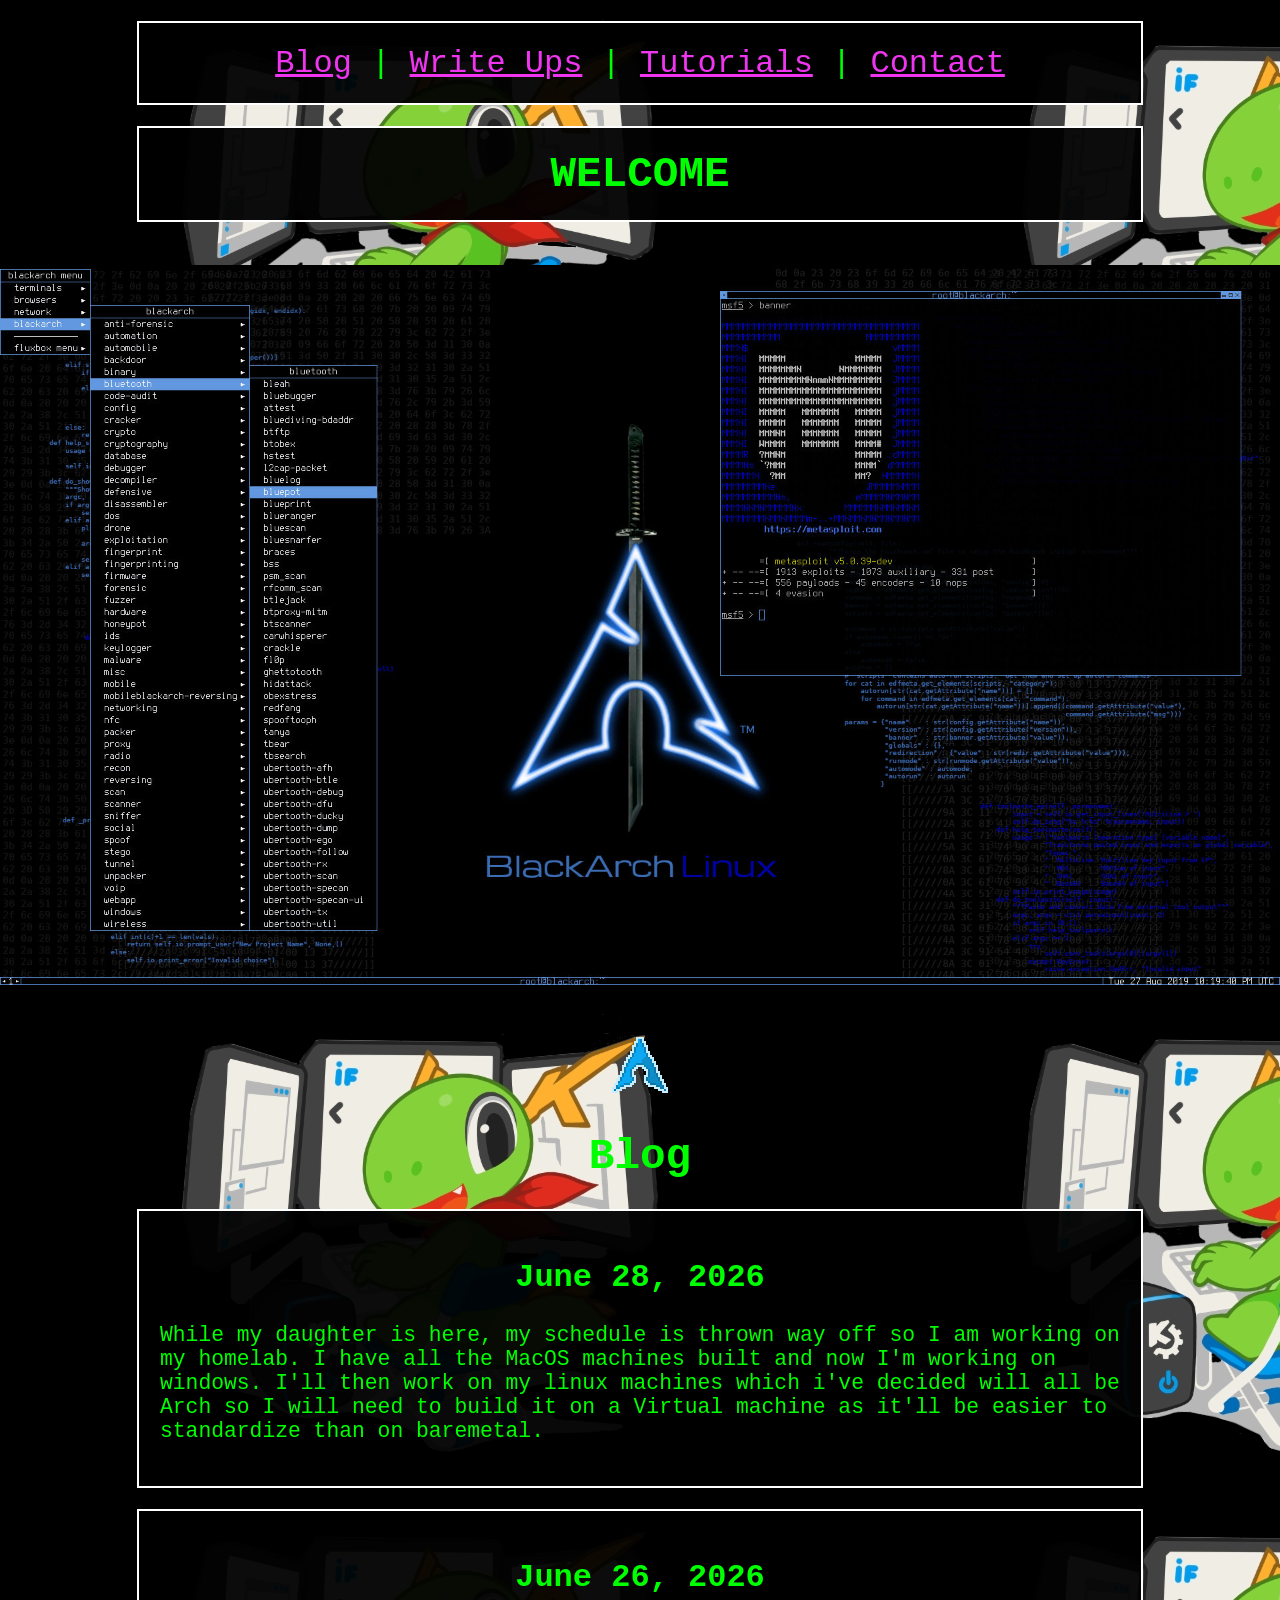
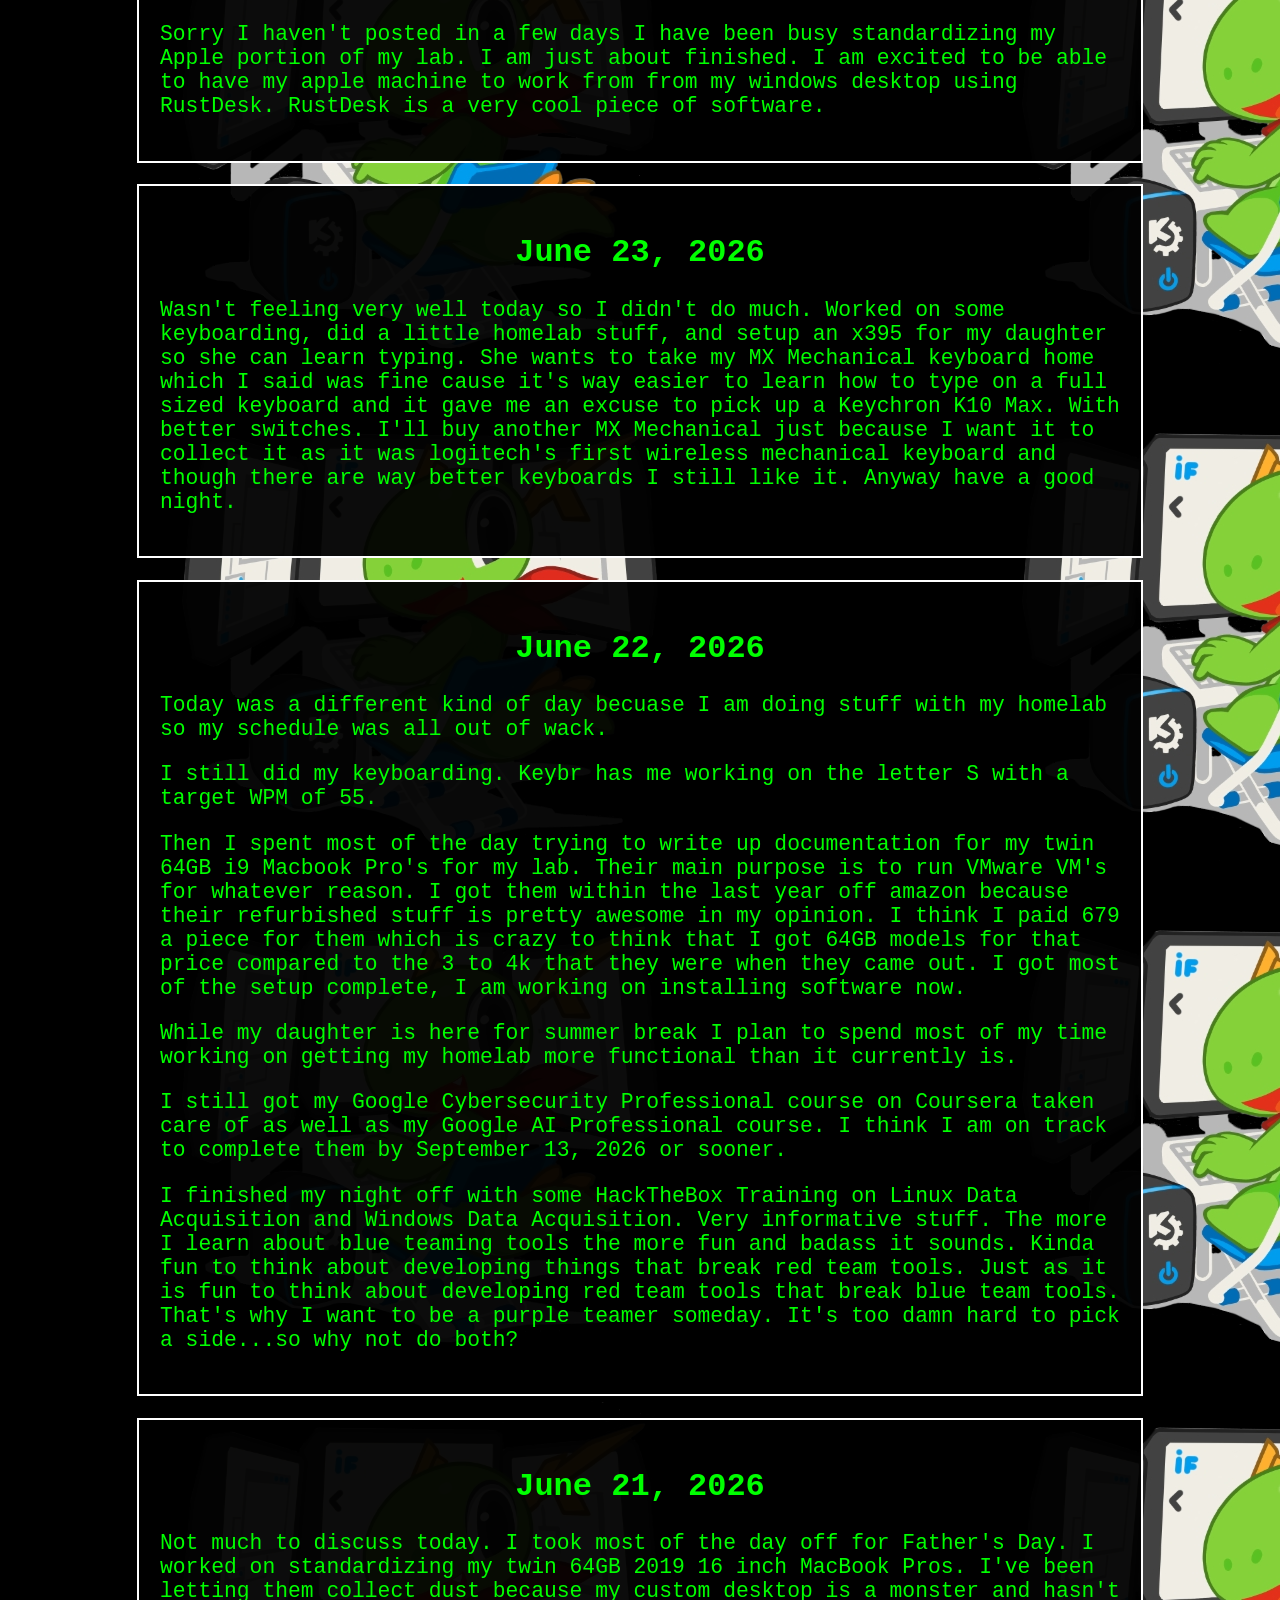
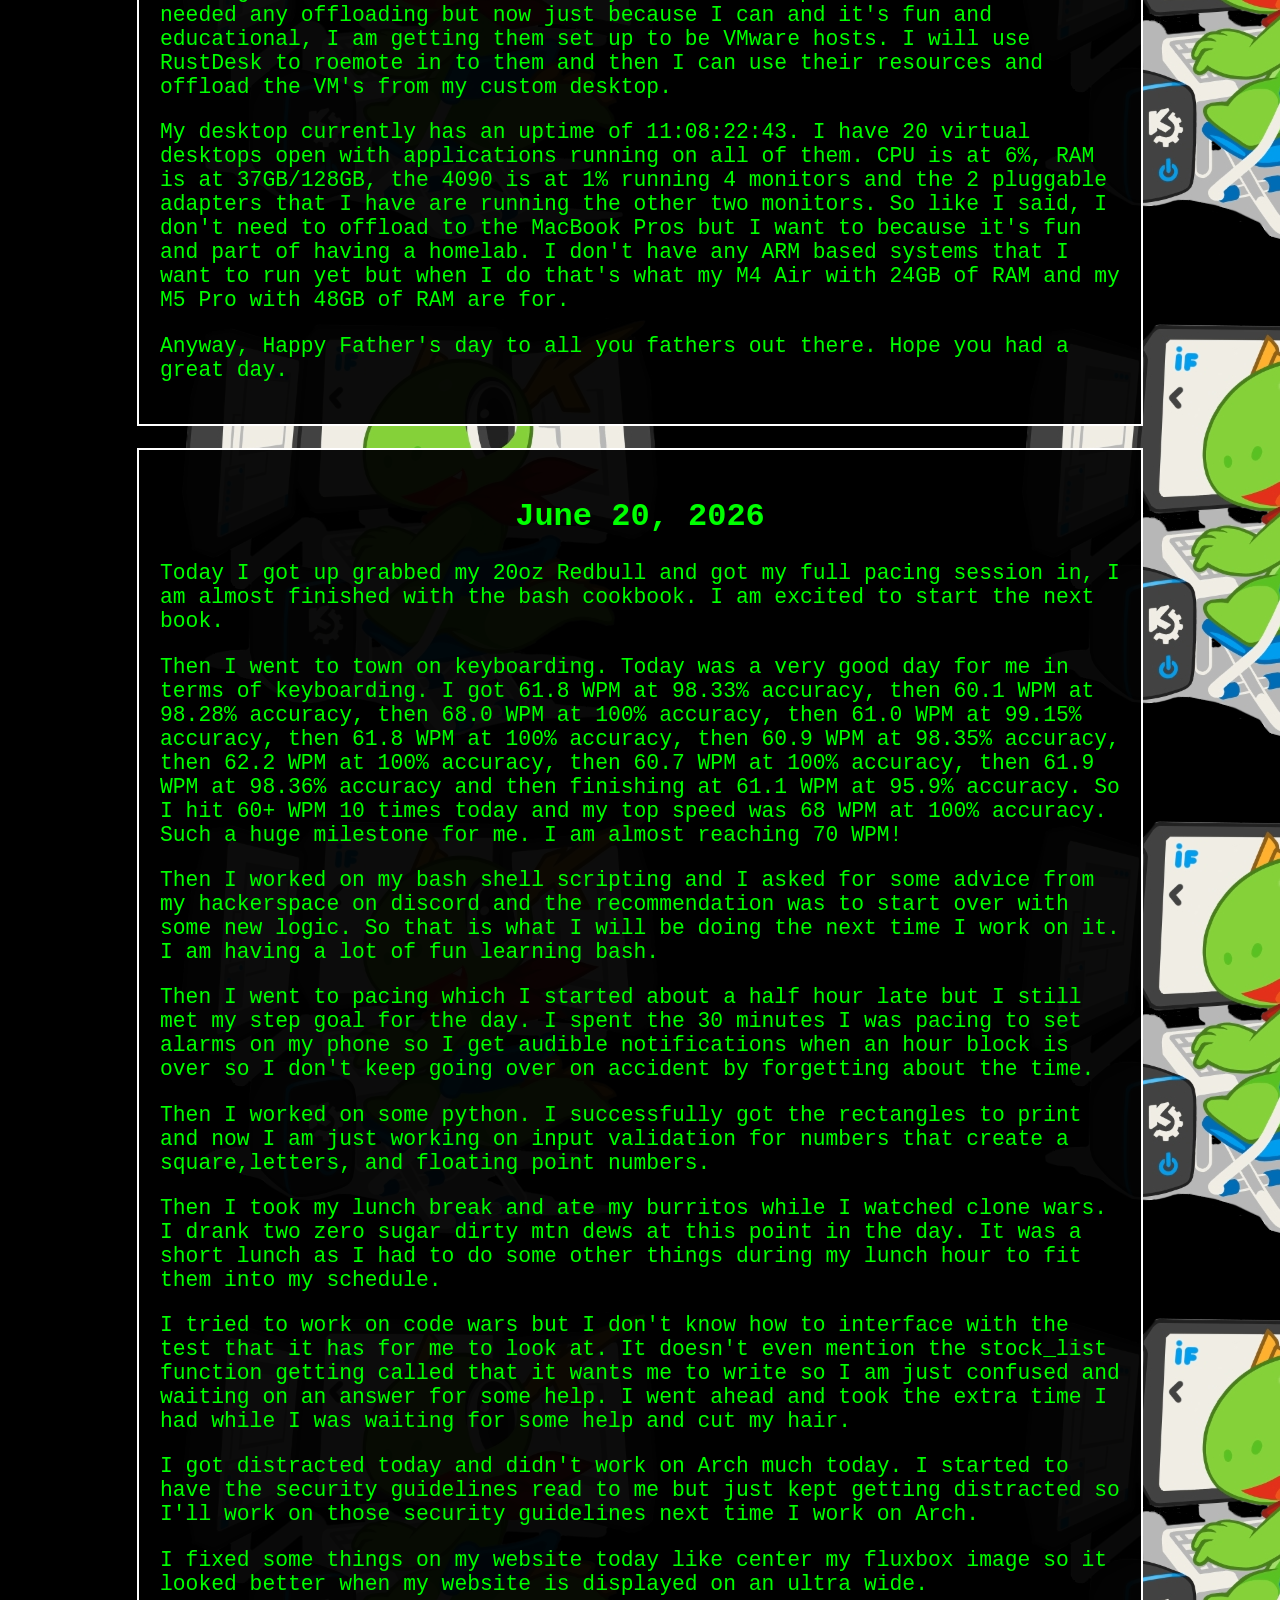
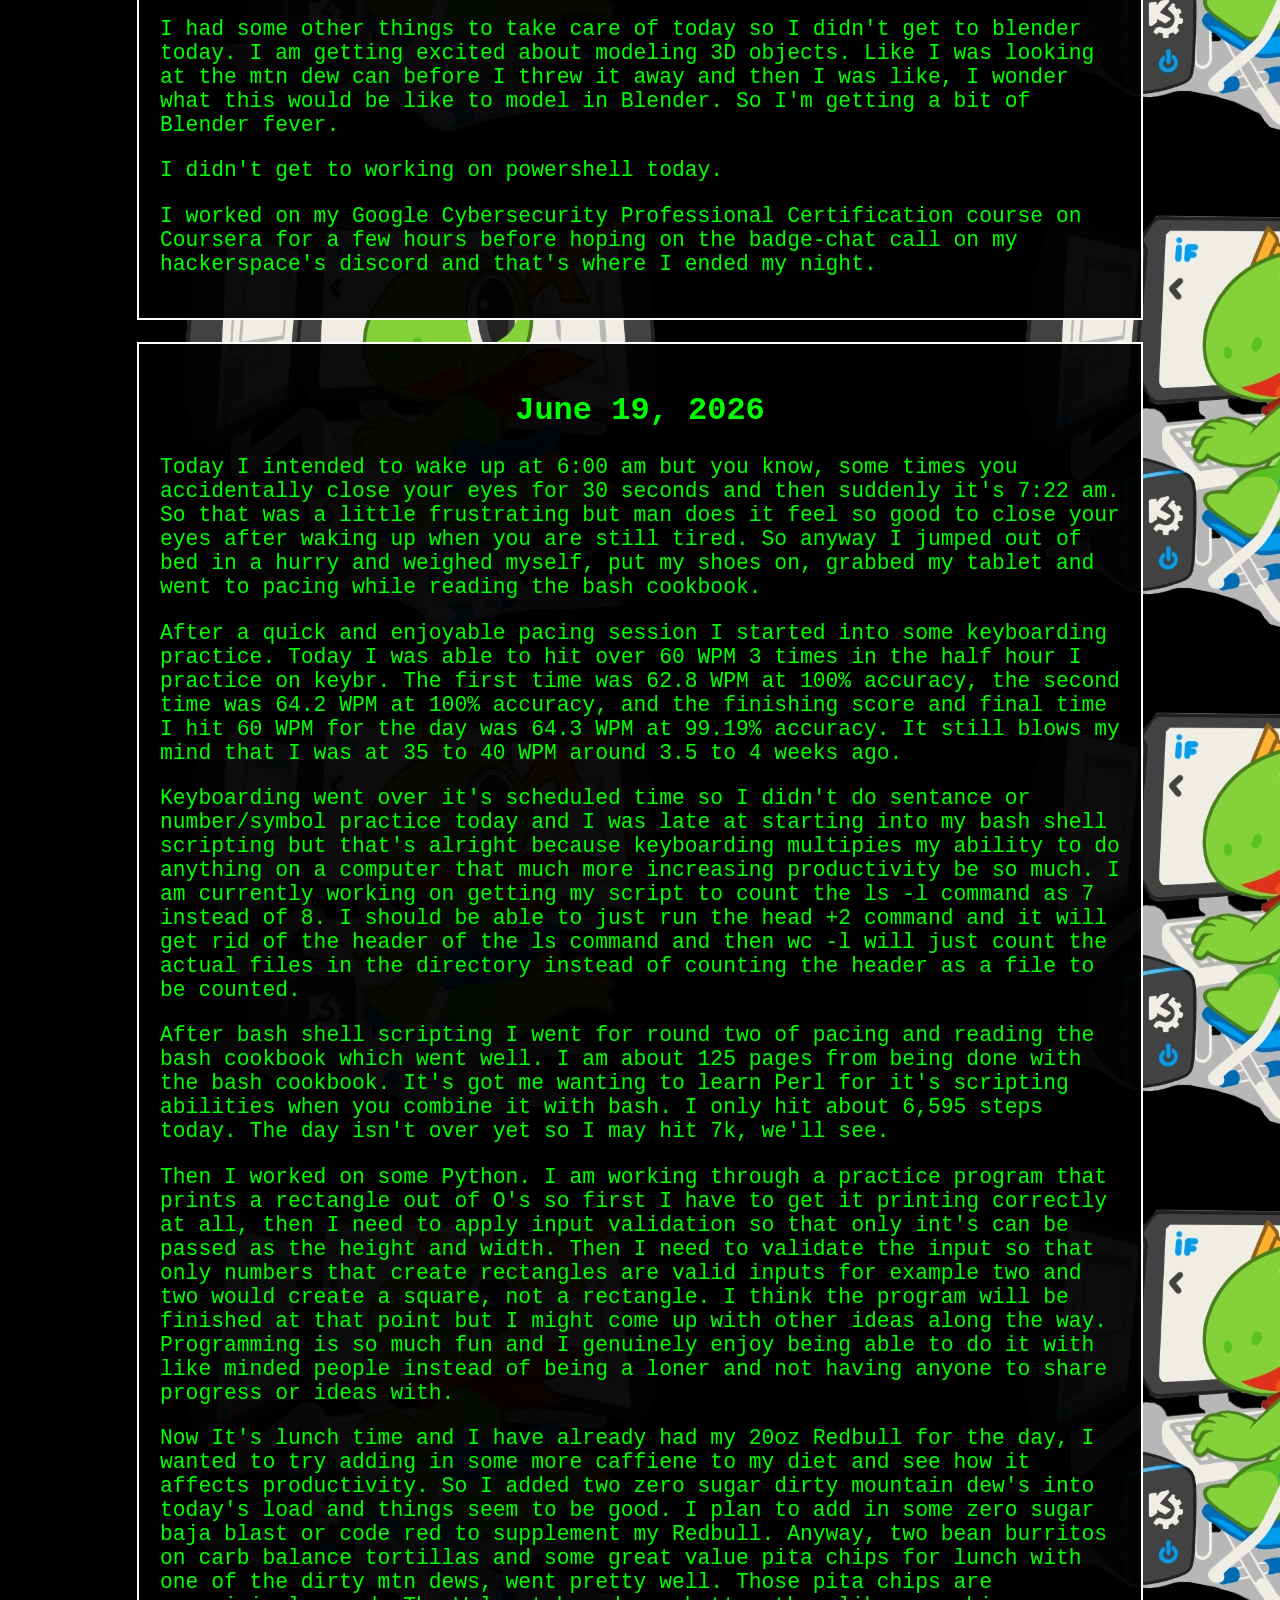
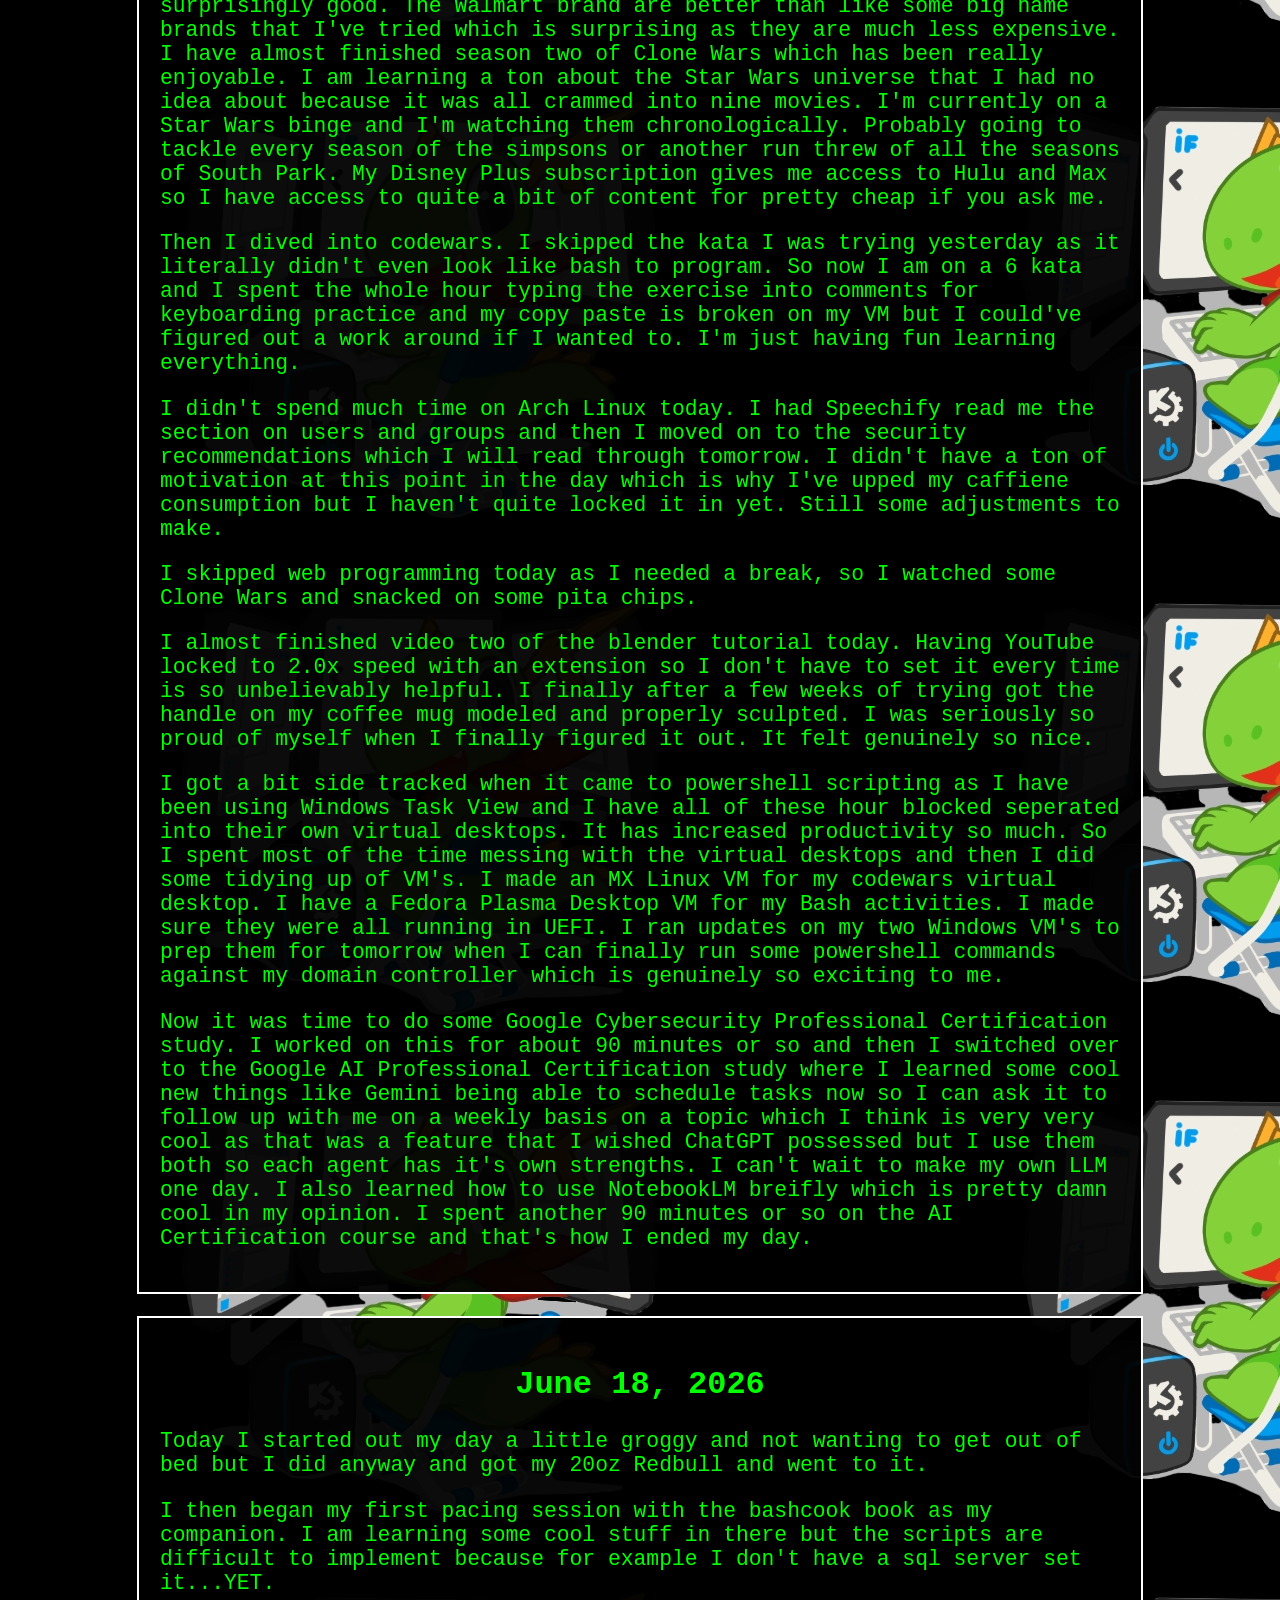
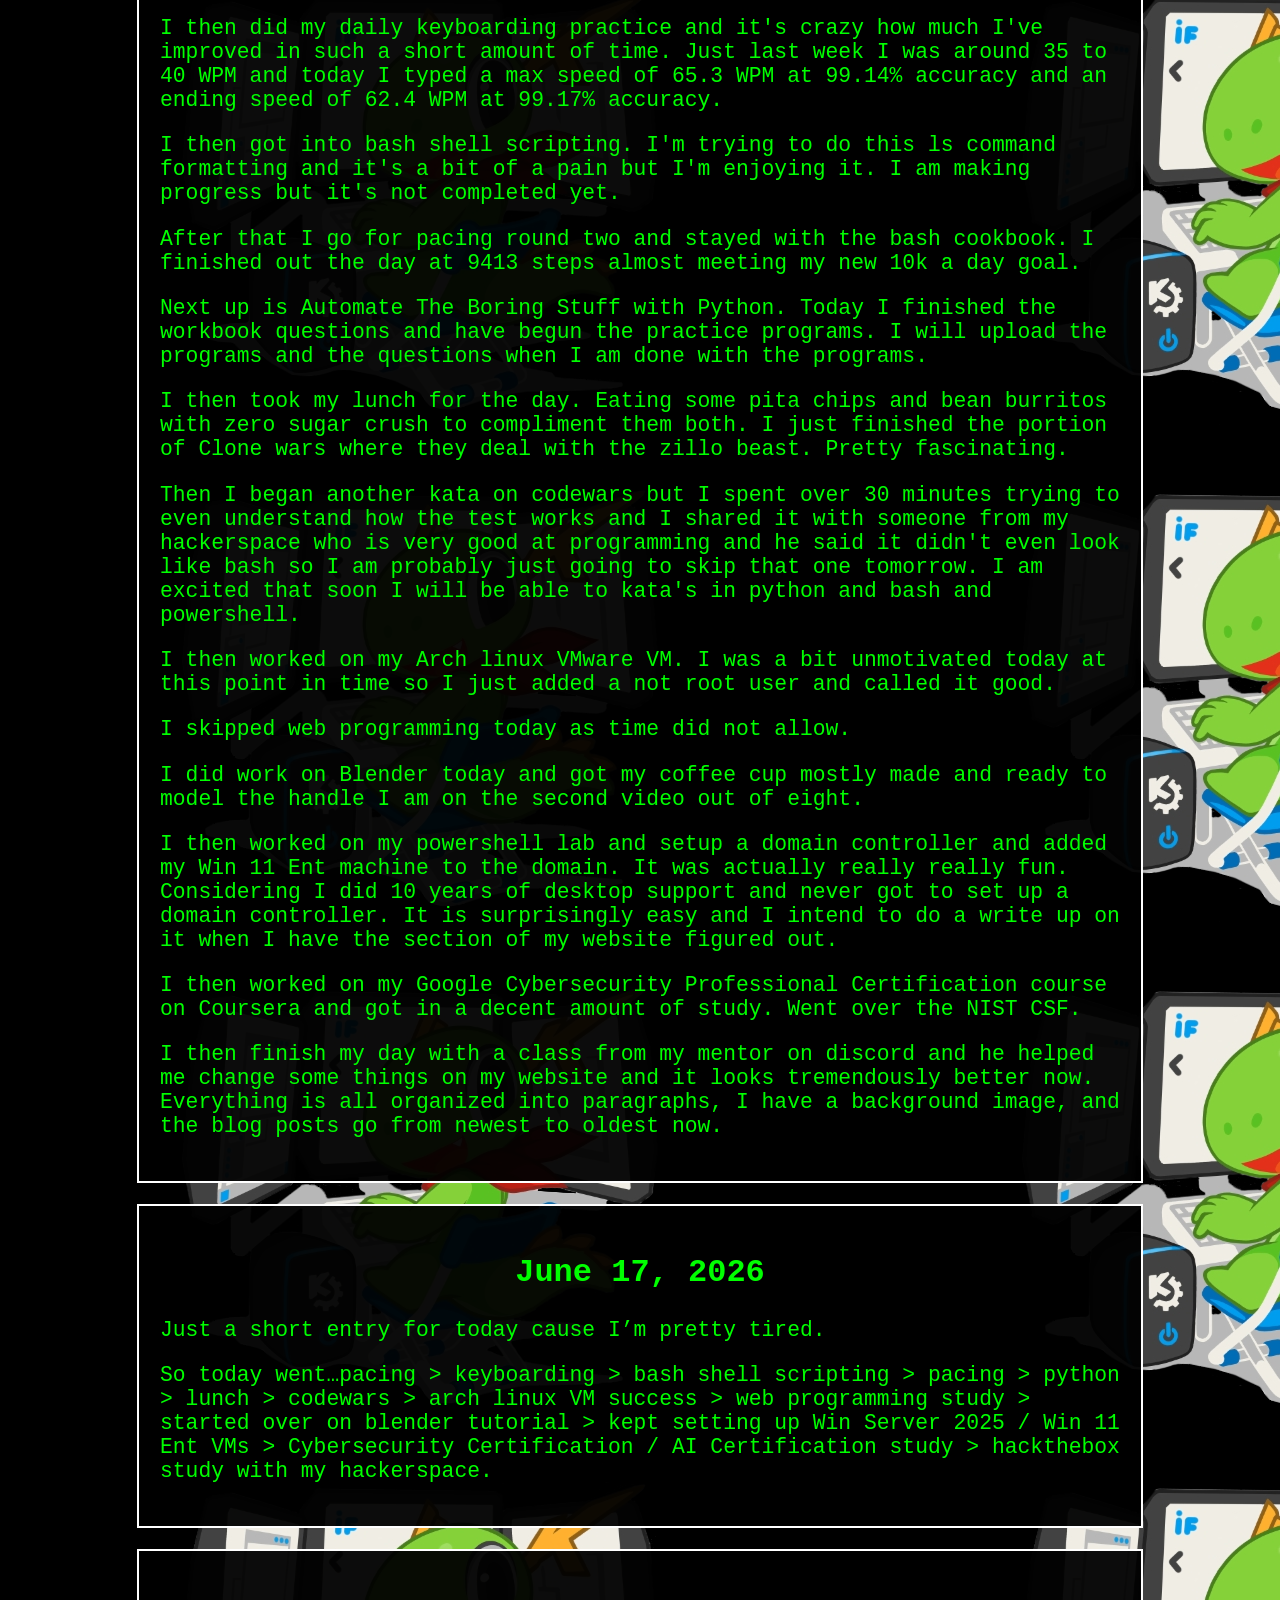
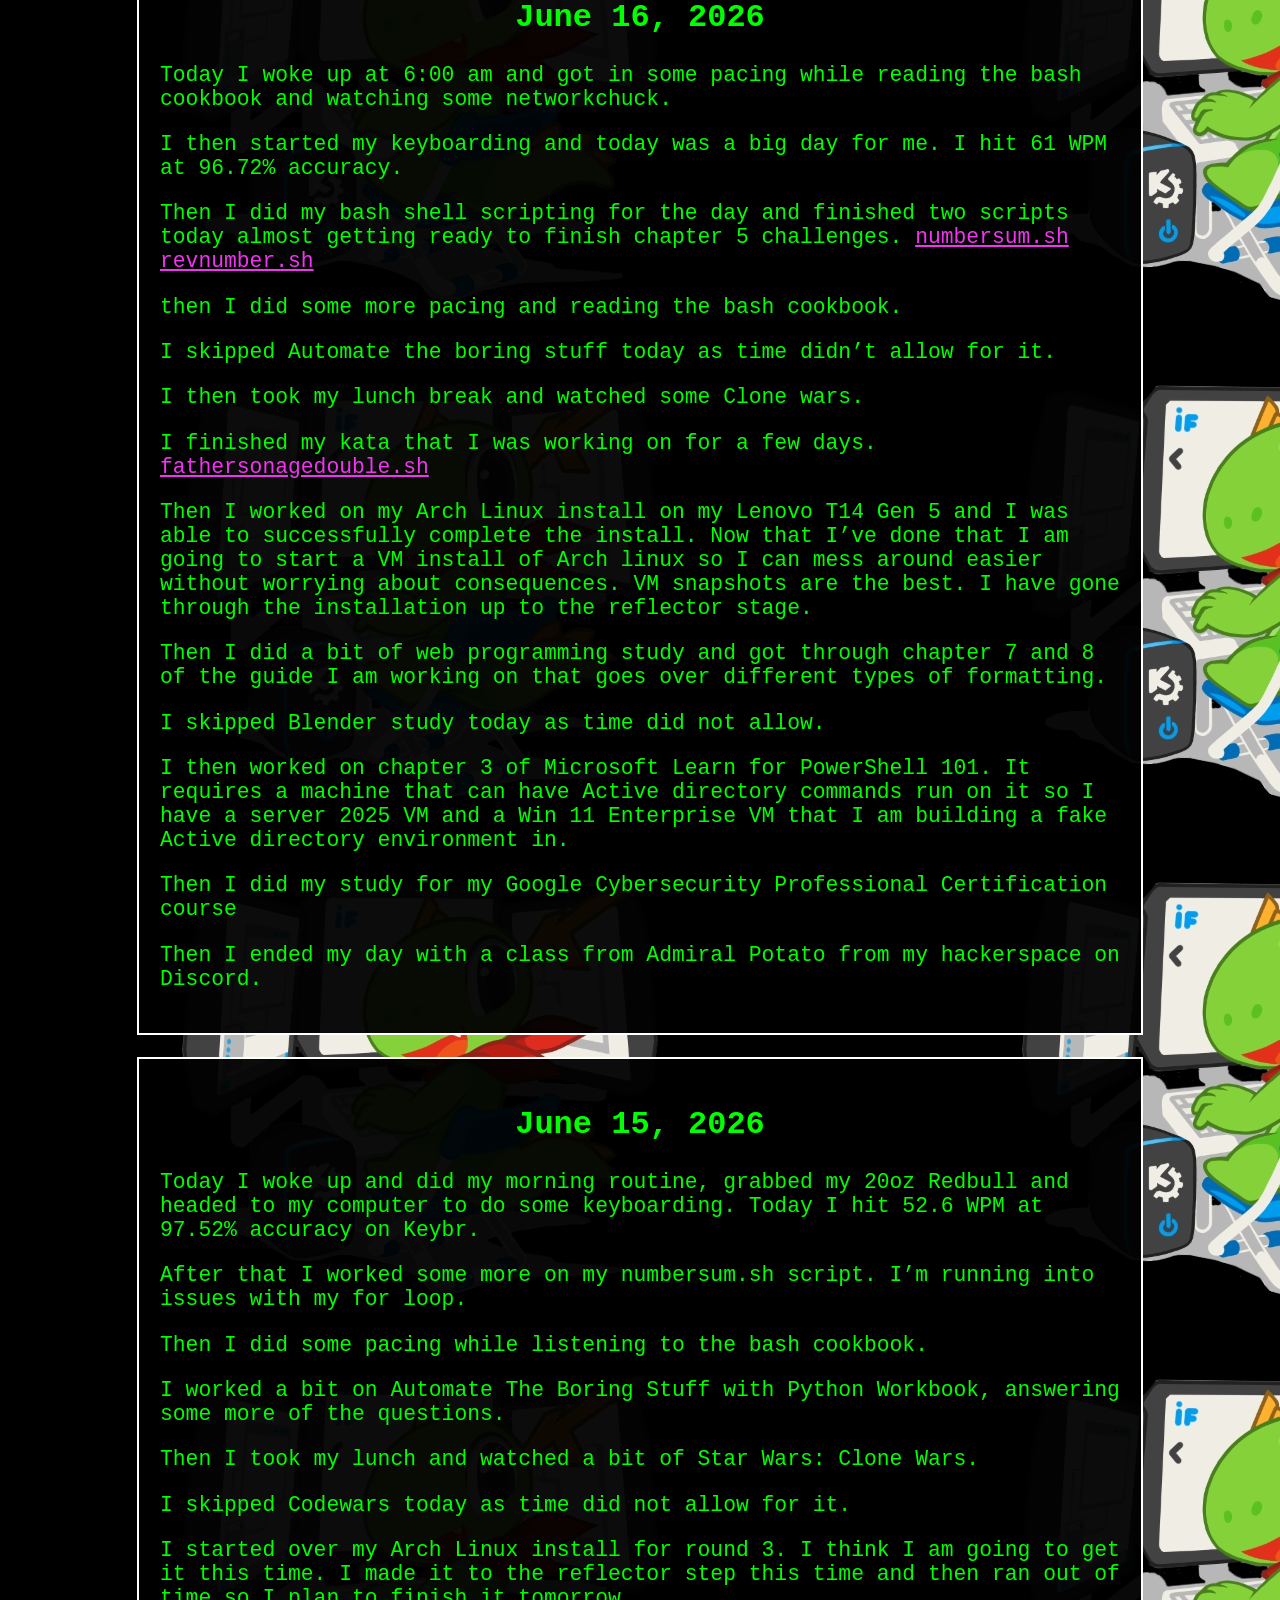
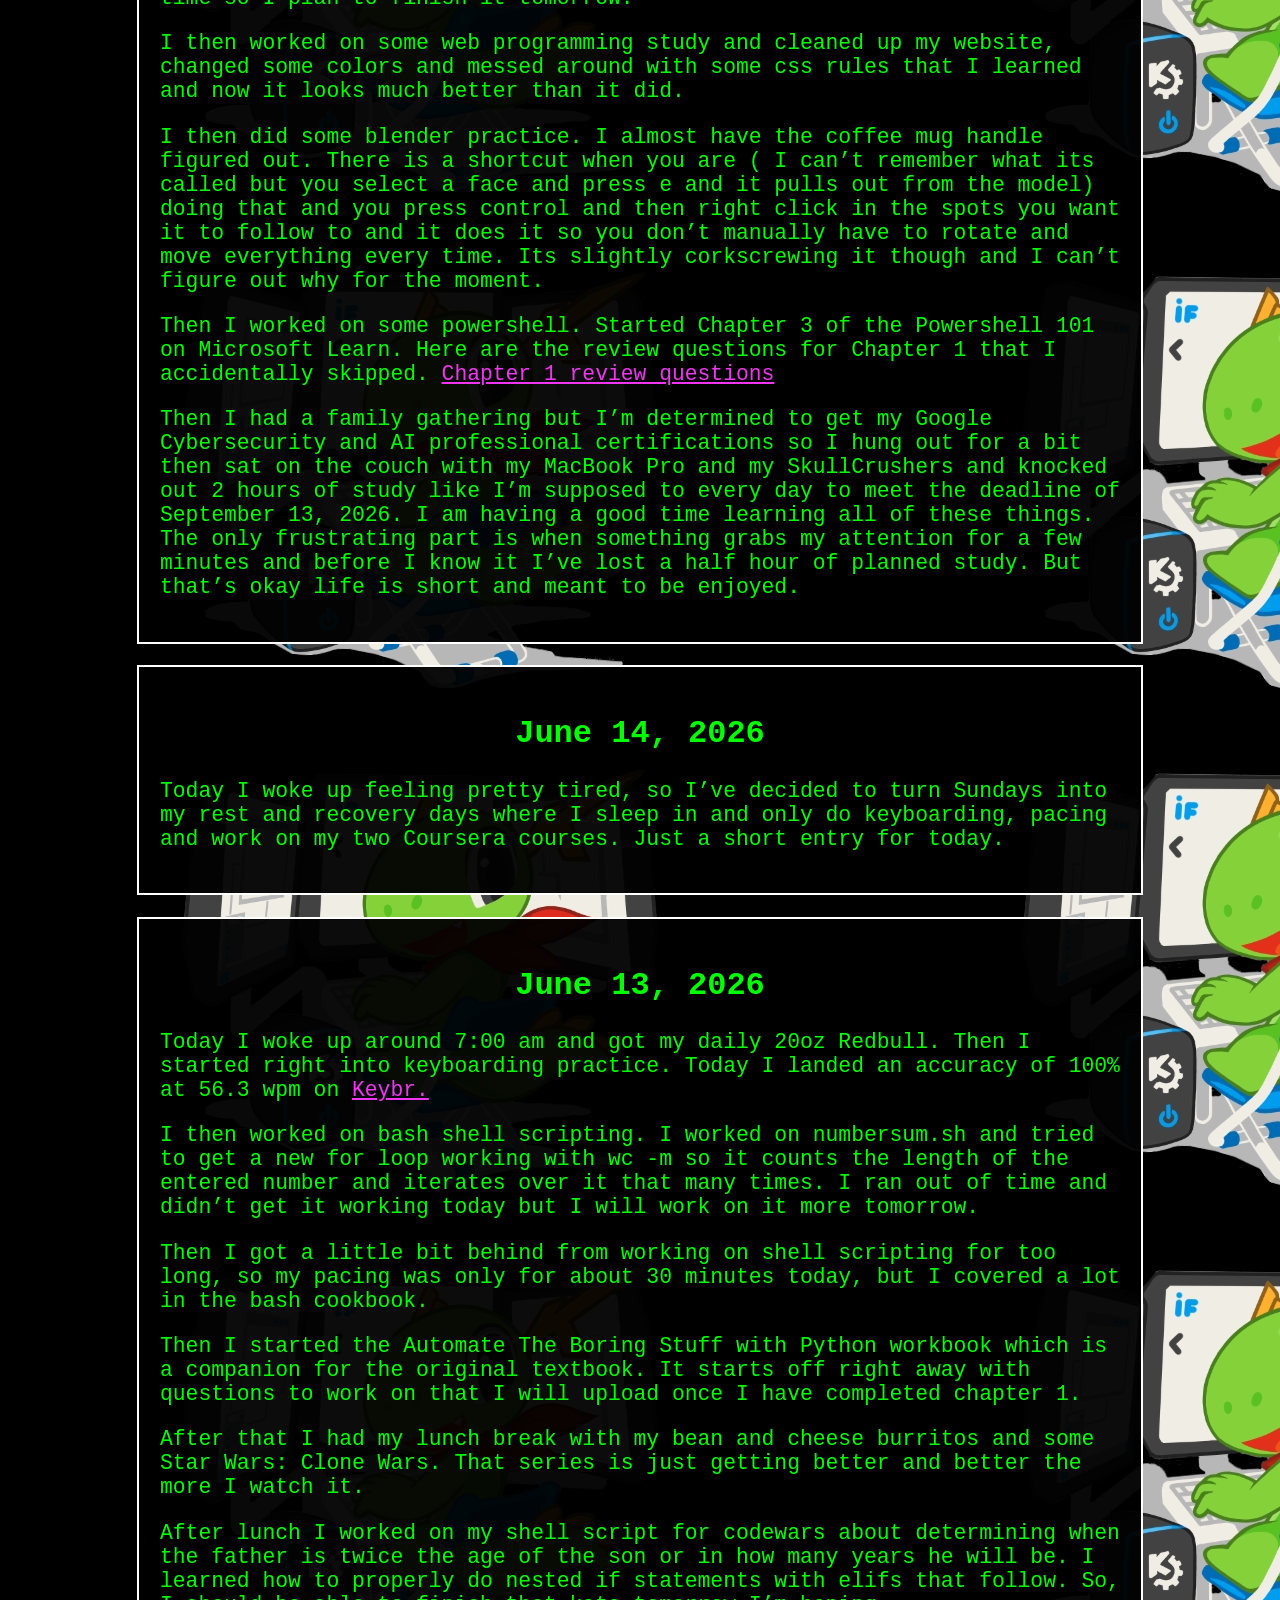
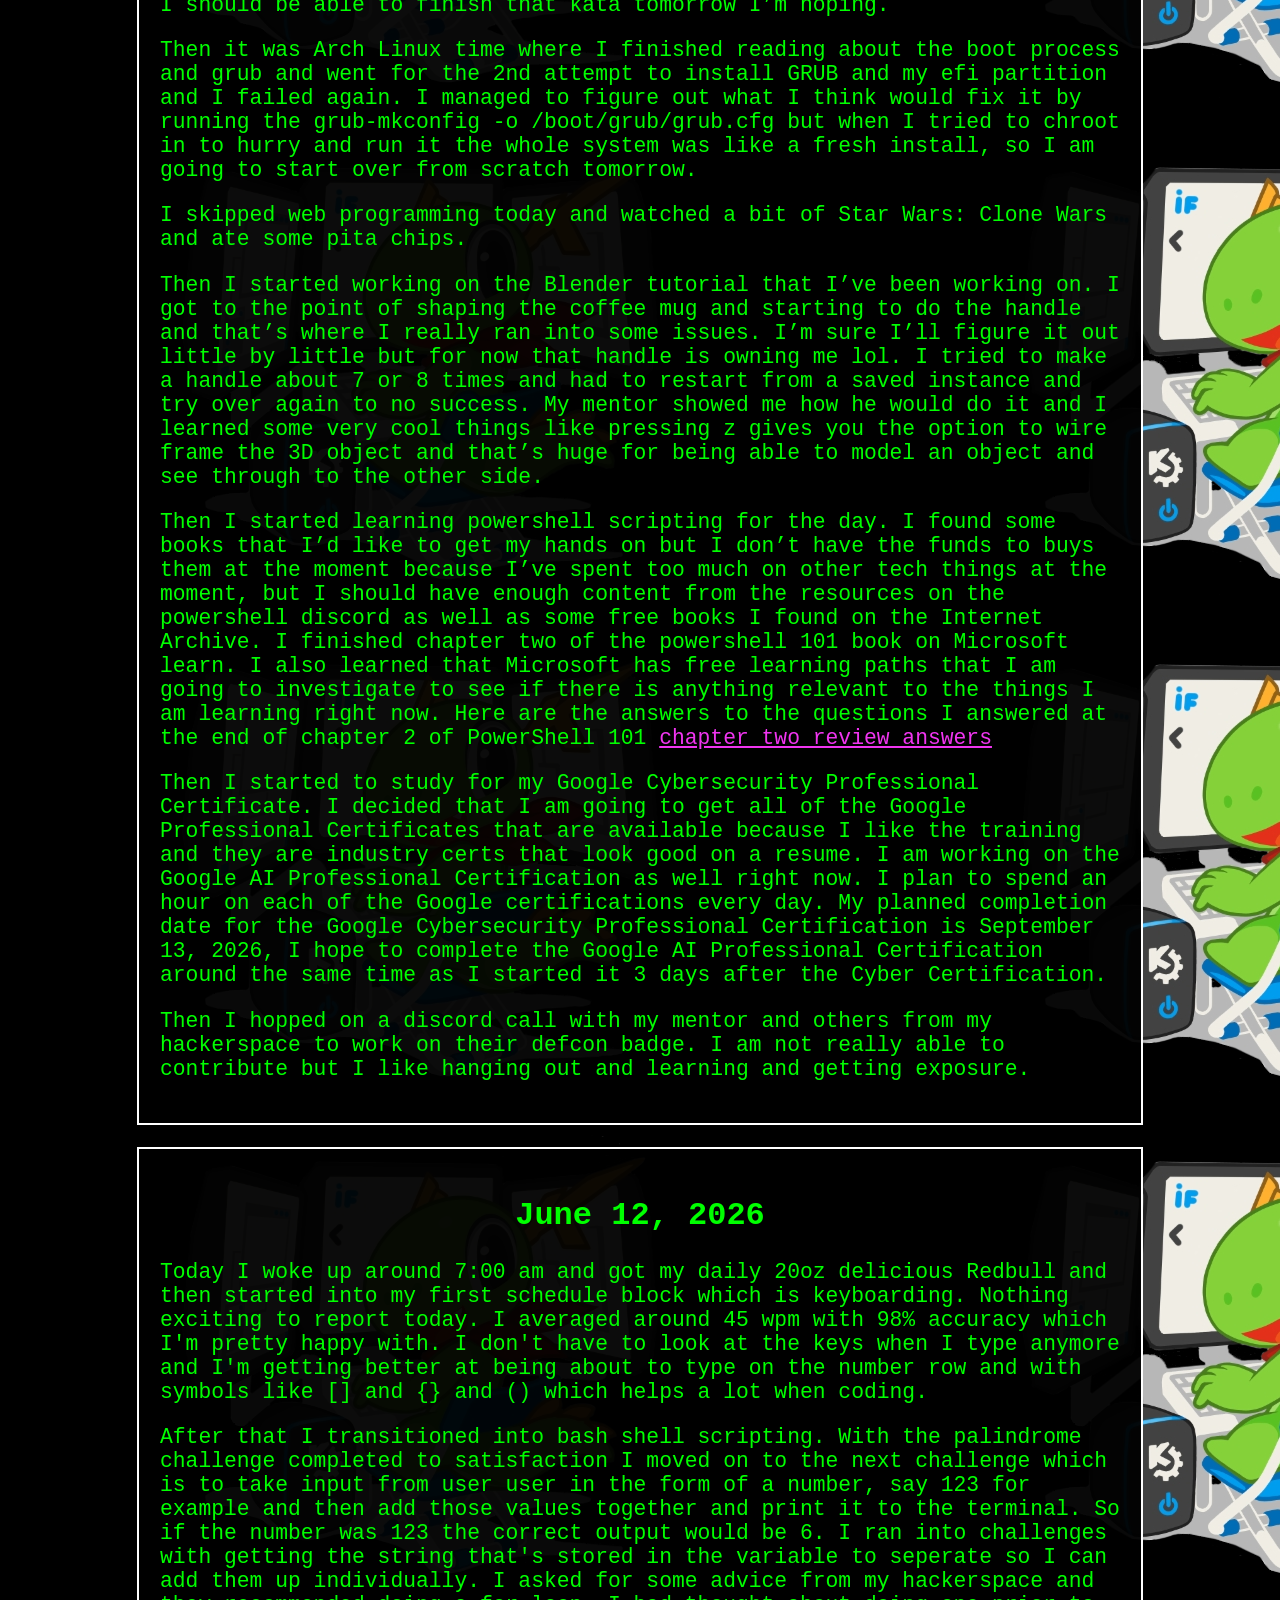
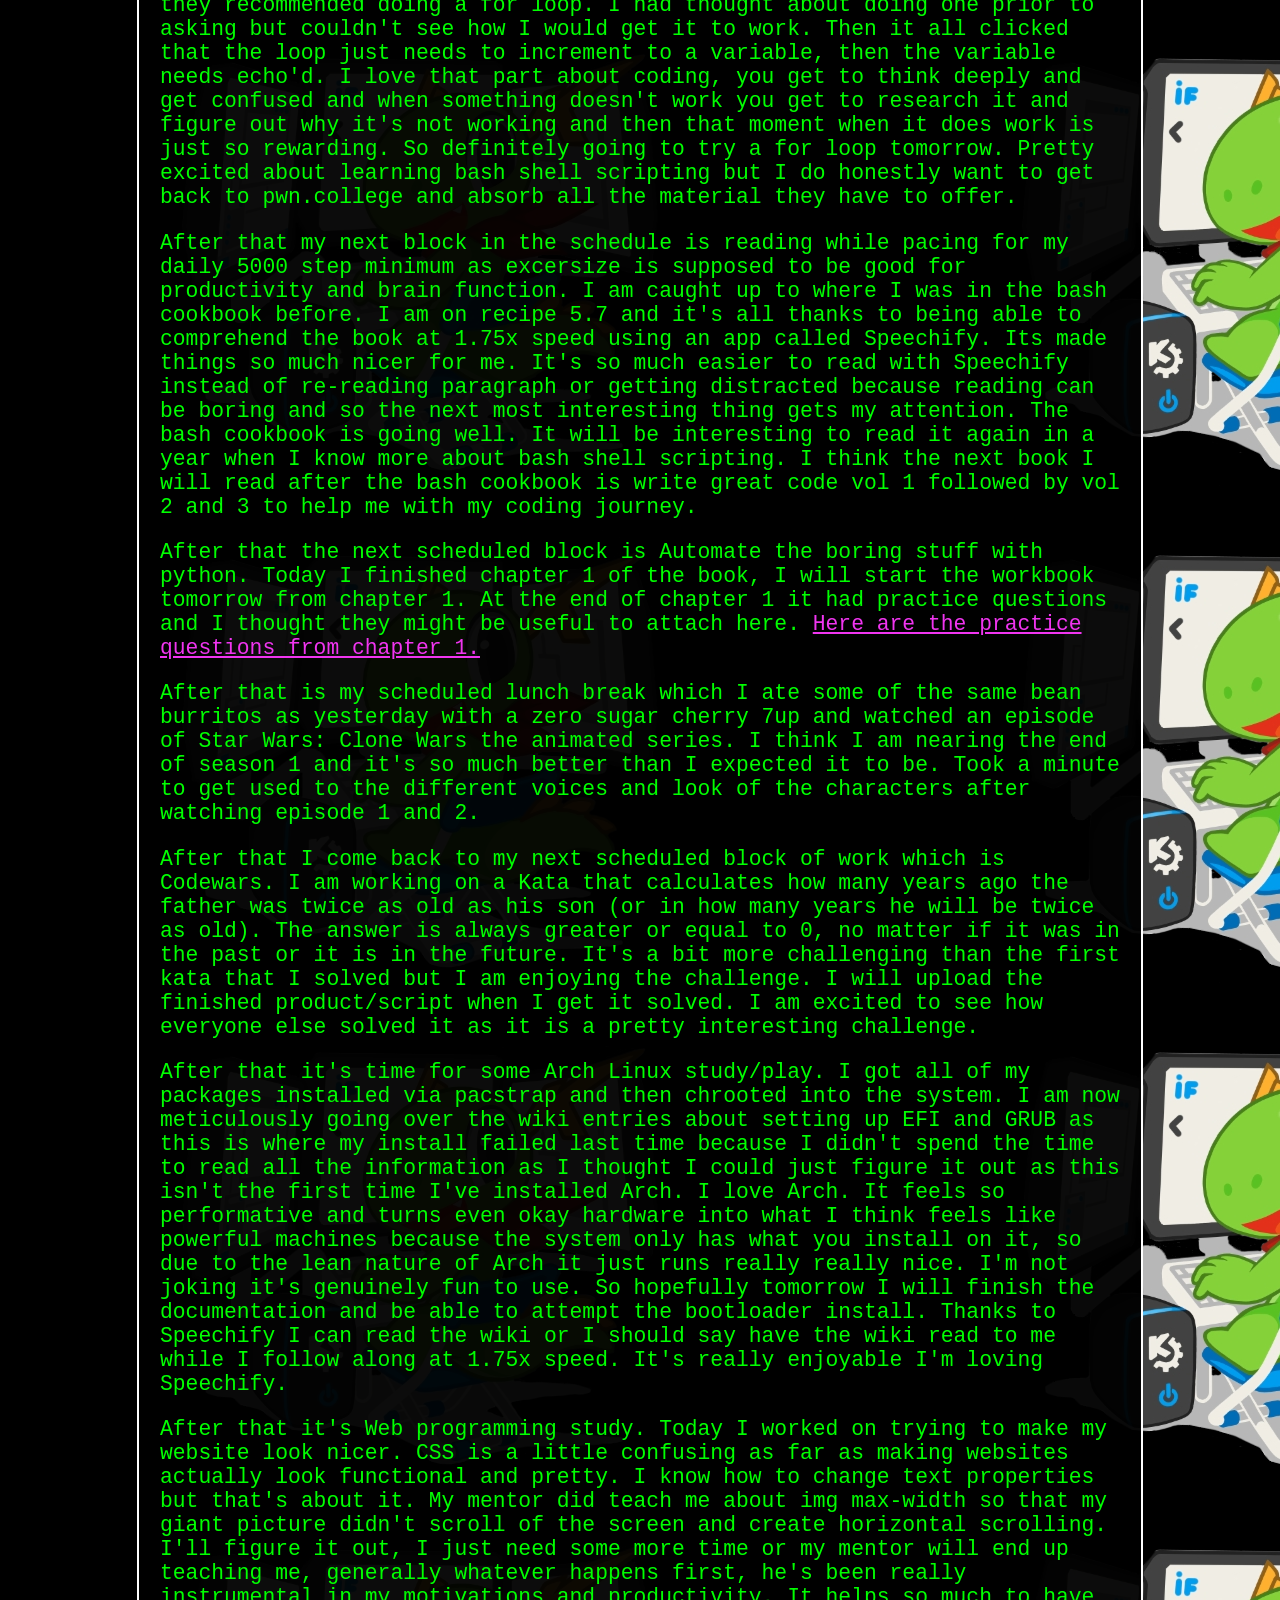
==== commit 2e19bc0b: "Added menu changes" ====
--- a/index.html
+++ b/index.html
@@ -7,7 +7,7 @@
     <link rel="stylesheet" href="stylesheet.css" type="text/css">
 </head>
 <body>
-    <p class="menu"><a href="#blog">Blog</a> | <a href="#writeups">Write Ups</a> | Tutorials | Homelab | Contact</a></p>
+    <p class="menu"><a href="#blog">Blog</a> | <a href="#writeups">Write Ups</a> | <a href="#tutorials">Tutorials</a> | <a href="#contact">Contact</a></p>
     <h1 id="welcome">WELCOME</h1>
     <div>
         <p><img src="images/fluxbox_on_blackarch.jpg" alt="Black Arch Linux"></p>
@@ -18,6 +18,10 @@
         </a>
     </p>
     <h1 id="blog">Blog</h1>
+    <article>
+        <h1 class="blogheaders">June 28, 2026</h1>
+        <p>While my daughter is here, my schedule is thrown way off so I am working on my homelab. I have all the MacOS machines built and now I'm working on windows. I'll then work on my linux machines which i've decided will all be Arch so I will need to build it on a Virtual machine as it'll be easier to standardize than on baremetal.</p>
+    </article>
     <article>
         <h1 class="blogheaders">June 26, 2026</h1>
         <p>Sorry I haven't posted in a few days I have been busy standardizing my Apple portion of my lab. I am just about finished. I am excited to be able to have my apple machine to work from from my windows desktop using RustDesk. RustDesk is a very cool piece of software.</p>
@@ -187,5 +191,35 @@
 
         Cras ac egestas ipsum, nec hendrerit leo. Curabitur eu ullamcorper turpis. Phasellus vehicula aliquet velit at imperdiet. Donec efficitur congue dui ultricies luctus. Sed sit amet venenatis turpis, in consectetur nibh. In ultricies nisl quis libero aliquet, sed convallis turpis cursus. Etiam sed massa vel ex imperdiet sodales. Nulla id purus nec purus egestas tempor. Nulla facilisi. Vestibulum sit amet commodo neque. Aliquam neque purus, volutpat non facilisis nec, ultrices non augue. Maecenas placerat neque vitae nulla euismod, ac tincidunt ex ornare. Nam purus nibh, lobortis vel dignissim sed, placerat sit amet risus. Maecenas vitae mi et nibh mollis elementum..</p>
     </article>
+    <article>
+        <h1 id="tutorials">Tutorials</h1>
+    </article>
+    <article>
+        <h1 class="tutorialsheaders">Test Tutorials</h1>
+        <p>Lorem ipsum dolor sit amet, consectetur adipiscing elit. Vivamus id mattis orci. Donec eleifend ante tincidunt, hendrerit dolor vel, laoreet velit. Ut a libero quis arcu fermentum interdum ac eu enim. Nulla porta et lacus eu tincidunt. In ullamcorper ligula diam, nec viverra lectus elementum ac. Sed cursus vehicula nulla, eget rhoncus ipsum ornare non. Quisque placerat neque vulputate urna ullamcorper cursus. Proin vel ligula ac eros pretium ullamcorper non nec sem. Vivamus eleifend porttitor elementum. Curabitur dictum bibendum laoreet. Nulla eget tempor nisi, et tincidunt felis. Donec auctor augue non neque aliquam volutpat. Nulla ultricies porta mauris eget tincidunt. Donec mattis turpis in augue mattis rutrum. Pellentesque ultrices quis magna eleifend imperdiet. Etiam ut euismod mi.
+
+        Aenean ac luctus nisi. Proin sit amet urna vitae enim congue placerat. Maecenas rutrum quam eros, quis tempus dui scelerisque a. Praesent id sodales eros, a laoreet augue. Maecenas ac quam venenatis, fermentum nulla in, congue justo. Cras ultricies lorem eleifend turpis tempor tincidunt. Phasellus consectetur dolor urna, quis dapibus nunc porta at. Donec orci libero, eleifend nec venenatis a, laoreet quis ipsum. Duis convallis massa volutpat, sagittis nibh ut, faucibus purus.
+
+        In mattis feugiat nibh nec eleifend. Fusce risus tellus, pretium et porttitor nec, finibus et arcu. Vestibulum congue diam vel mauris ullamcorper vehicula. Nam sed urna enim. Duis tempor metus urna, sed rhoncus elit pellentesque a. Curabitur id nibh purus. Curabitur sed lectus vel lorem vulputate facilisis. In hac habitasse platea dictumst. Aliquam ultricies et purus vel vehicula. Morbi egestas ullamcorper interdum.
+
+        Vestibulum ante ipsum primis in faucibus orci luctus et ultrices posuere cubilia curae; Vestibulum non tempus turpis, at ultricies nibh. Sed et diam porta, dignissim augue in, vestibulum lacus. Curabitur finibus nisi quis elit molestie, vitae tempor enim pulvinar. Sed velit diam, venenatis ac fringilla vitae, commodo in libero. Nullam feugiat vulputate metus eget imperdiet. Nunc tincidunt quam venenatis dui convallis tincidunt. Aliquam vestibulum facilisis ipsum. Suspendisse accumsan, mi at finibus pellentesque, diam ex dictum tellus, a egestas elit nisi vel magna. Sed elementum sodales feugiat. Sed imperdiet lobortis magna sit amet aliquam. Fusce eu nulla libero. Nullam euismod tincidunt quam sed blandit. In sit amet facilisis massa. Suspendisse ac lectus neque.
+
+        Cras ac egestas ipsum, nec hendrerit leo. Curabitur eu ullamcorper turpis. Phasellus vehicula aliquet velit at imperdiet. Donec efficitur congue dui ultricies luctus. Sed sit amet venenatis turpis, in consectetur nibh. In ultricies nisl quis libero aliquet, sed convallis turpis cursus. Etiam sed massa vel ex imperdiet sodales. Nulla id purus nec purus egestas tempor. Nulla facilisi. Vestibulum sit amet commodo neque. Aliquam neque purus, volutpat non facilisis nec, ultrices non augue. Maecenas placerat neque vitae nulla euismod, ac tincidunt ex ornare. Nam purus nibh, lobortis vel dignissim sed, placerat sit amet risus. Maecenas vitae mi et nibh mollis elementum..</p>
+    </article>
+    <article>
+        <h1 id="contact">Contact</h1>
+    </article>
+    <article>
+        <h1 class="contactheaders">Test Contact</h1>
+        <p>Lorem ipsum dolor sit amet, consectetur adipiscing elit. Vivamus id mattis orci. Donec eleifend ante tincidunt, hendrerit dolor vel, laoreet velit. Ut a libero quis arcu fermentum interdum ac eu enim. Nulla porta et lacus eu tincidunt. In ullamcorper ligula diam, nec viverra lectus elementum ac. Sed cursus vehicula nulla, eget rhoncus ipsum ornare non. Quisque placerat neque vulputate urna ullamcorper cursus. Proin vel ligula ac eros pretium ullamcorper non nec sem. Vivamus eleifend porttitor elementum. Curabitur dictum bibendum laoreet. Nulla eget tempor nisi, et tincidunt felis. Donec auctor augue non neque aliquam volutpat. Nulla ultricies porta mauris eget tincidunt. Donec mattis turpis in augue mattis rutrum. Pellentesque ultrices quis magna eleifend imperdiet. Etiam ut euismod mi.
+
+        Aenean ac luctus nisi. Proin sit amet urna vitae enim congue placerat. Maecenas rutrum quam eros, quis tempus dui scelerisque a. Praesent id sodales eros, a laoreet augue. Maecenas ac quam venenatis, fermentum nulla in, congue justo. Cras ultricies lorem eleifend turpis tempor tincidunt. Phasellus consectetur dolor urna, quis dapibus nunc porta at. Donec orci libero, eleifend nec venenatis a, laoreet quis ipsum. Duis convallis massa volutpat, sagittis nibh ut, faucibus purus.
+
+        In mattis feugiat nibh nec eleifend. Fusce risus tellus, pretium et porttitor nec, finibus et arcu. Vestibulum congue diam vel mauris ullamcorper vehicula. Nam sed urna enim. Duis tempor metus urna, sed rhoncus elit pellentesque a. Curabitur id nibh purus. Curabitur sed lectus vel lorem vulputate facilisis. In hac habitasse platea dictumst. Aliquam ultricies et purus vel vehicula. Morbi egestas ullamcorper interdum.
+
+        Vestibulum ante ipsum primis in faucibus orci luctus et ultrices posuere cubilia curae; Vestibulum non tempus turpis, at ultricies nibh. Sed et diam porta, dignissim augue in, vestibulum lacus. Curabitur finibus nisi quis elit molestie, vitae tempor enim pulvinar. Sed velit diam, venenatis ac fringilla vitae, commodo in libero. Nullam feugiat vulputate metus eget imperdiet. Nunc tincidunt quam venenatis dui convallis tincidunt. Aliquam vestibulum facilisis ipsum. Suspendisse accumsan, mi at finibus pellentesque, diam ex dictum tellus, a egestas elit nisi vel magna. Sed elementum sodales feugiat. Sed imperdiet lobortis magna sit amet aliquam. Fusce eu nulla libero. Nullam euismod tincidunt quam sed blandit. In sit amet facilisis massa. Suspendisse ac lectus neque.
+
+        Cras ac egestas ipsum, nec hendrerit leo. Curabitur eu ullamcorper turpis. Phasellus vehicula aliquet velit at imperdiet. Donec efficitur congue dui ultricies luctus. Sed sit amet venenatis turpis, in consectetur nibh. In ultricies nisl quis libero aliquet, sed convallis turpis cursus. Etiam sed massa vel ex imperdiet sodales. Nulla id purus nec purus egestas tempor. Nulla facilisi. Vestibulum sit amet commodo neque. Aliquam neque purus, volutpat non facilisis nec, ultrices non augue. Maecenas placerat neque vitae nulla euismod, ac tincidunt ex ornare. Nam purus nibh, lobortis vel dignissim sed, placerat sit amet risus. Maecenas vitae mi et nibh mollis elementum..</p>
+    </article>
 </body>
 </html>
--- a/stylesheet.css
+++ b/stylesheet.css
@@ -35,7 +35,6 @@
 p.imglinks {
     text-align: center;
 }
-}
 a {
     color: rgb(240, 53, 240);
 }
@@ -56,12 +55,24 @@
 h1#writeups {
     text-align: center;
 }
+h1#tutorials {
+    text-align: center;
+}
+h1#contact {
+    text-align: center;
+}
 h1.blogheaders {
     text-align: center;
 }
 h1.writeupsheaders {
     text-align: center;
 }
+h1.tutorialsheaders {
+    text-align: center;
+}
+h1.contactheaders {
+    text-align: center;
+}
 h2 {
     color: rgb(0,255,0)
 }
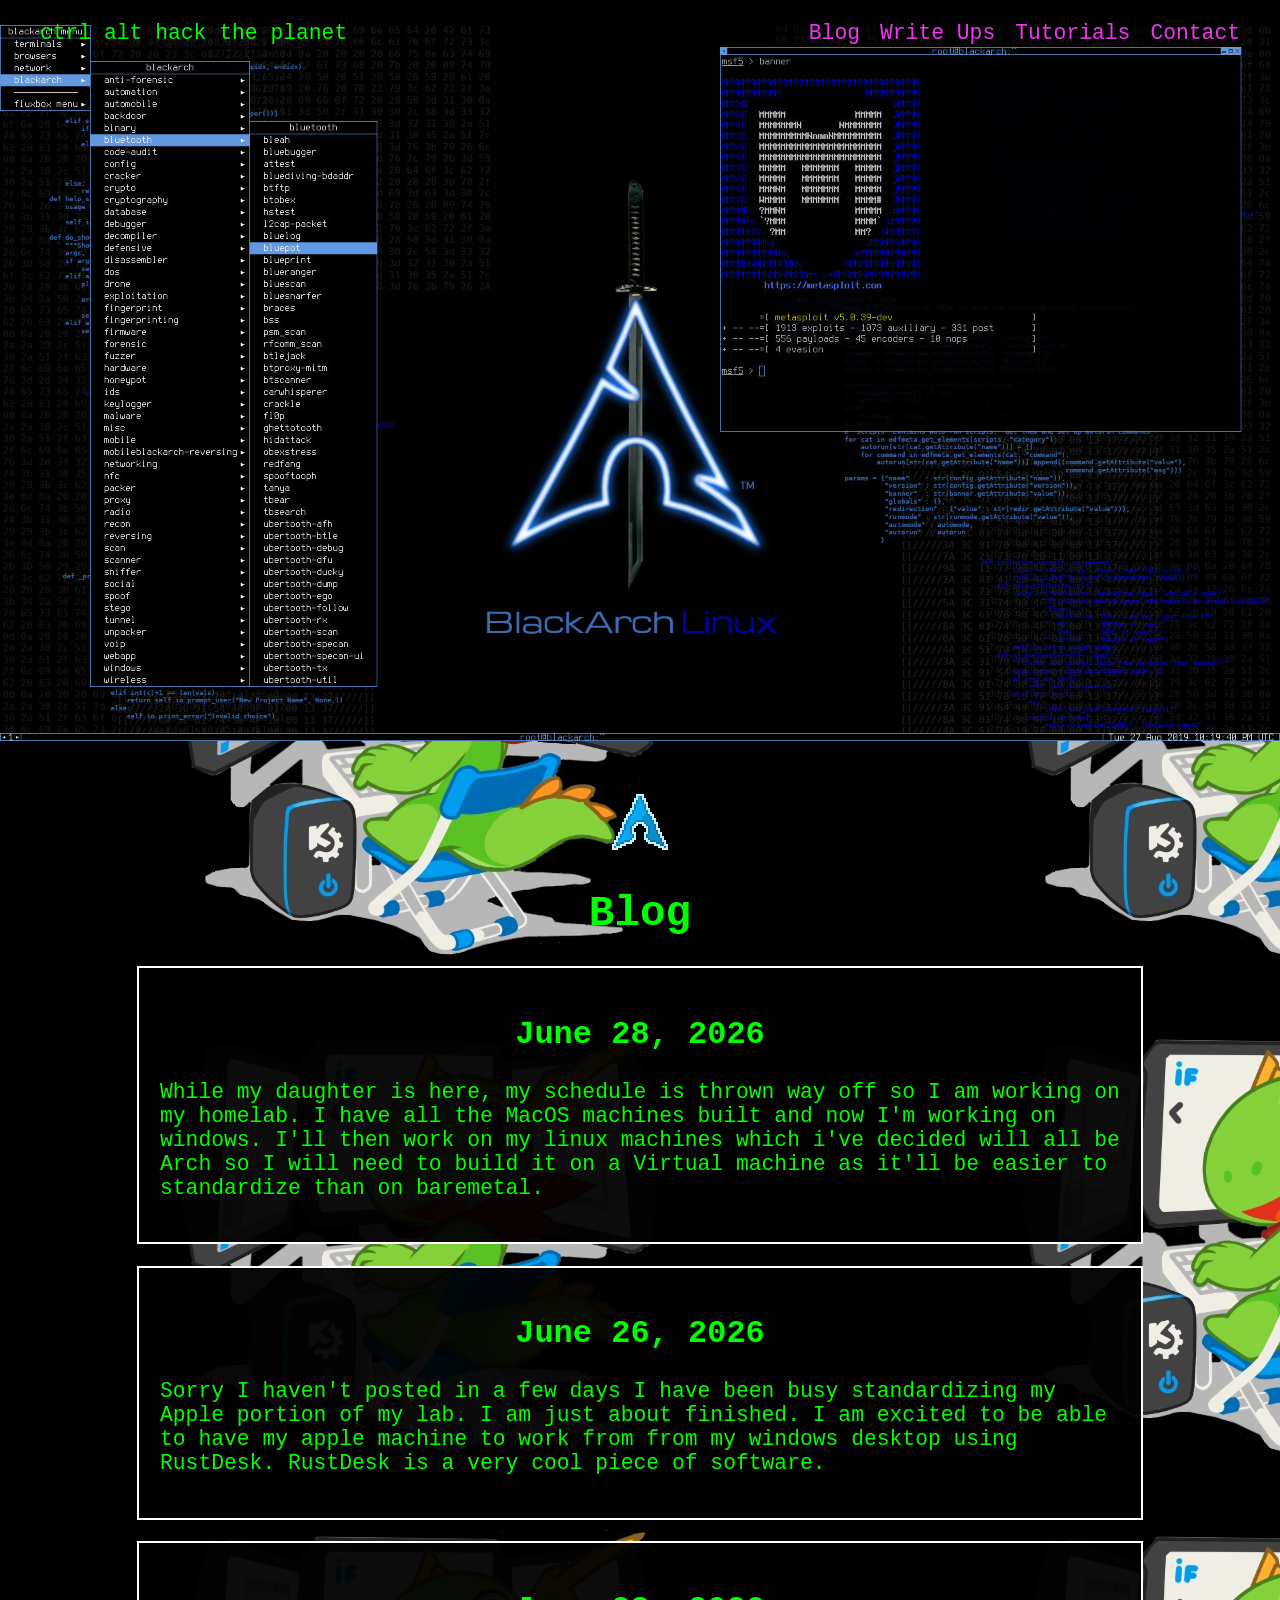
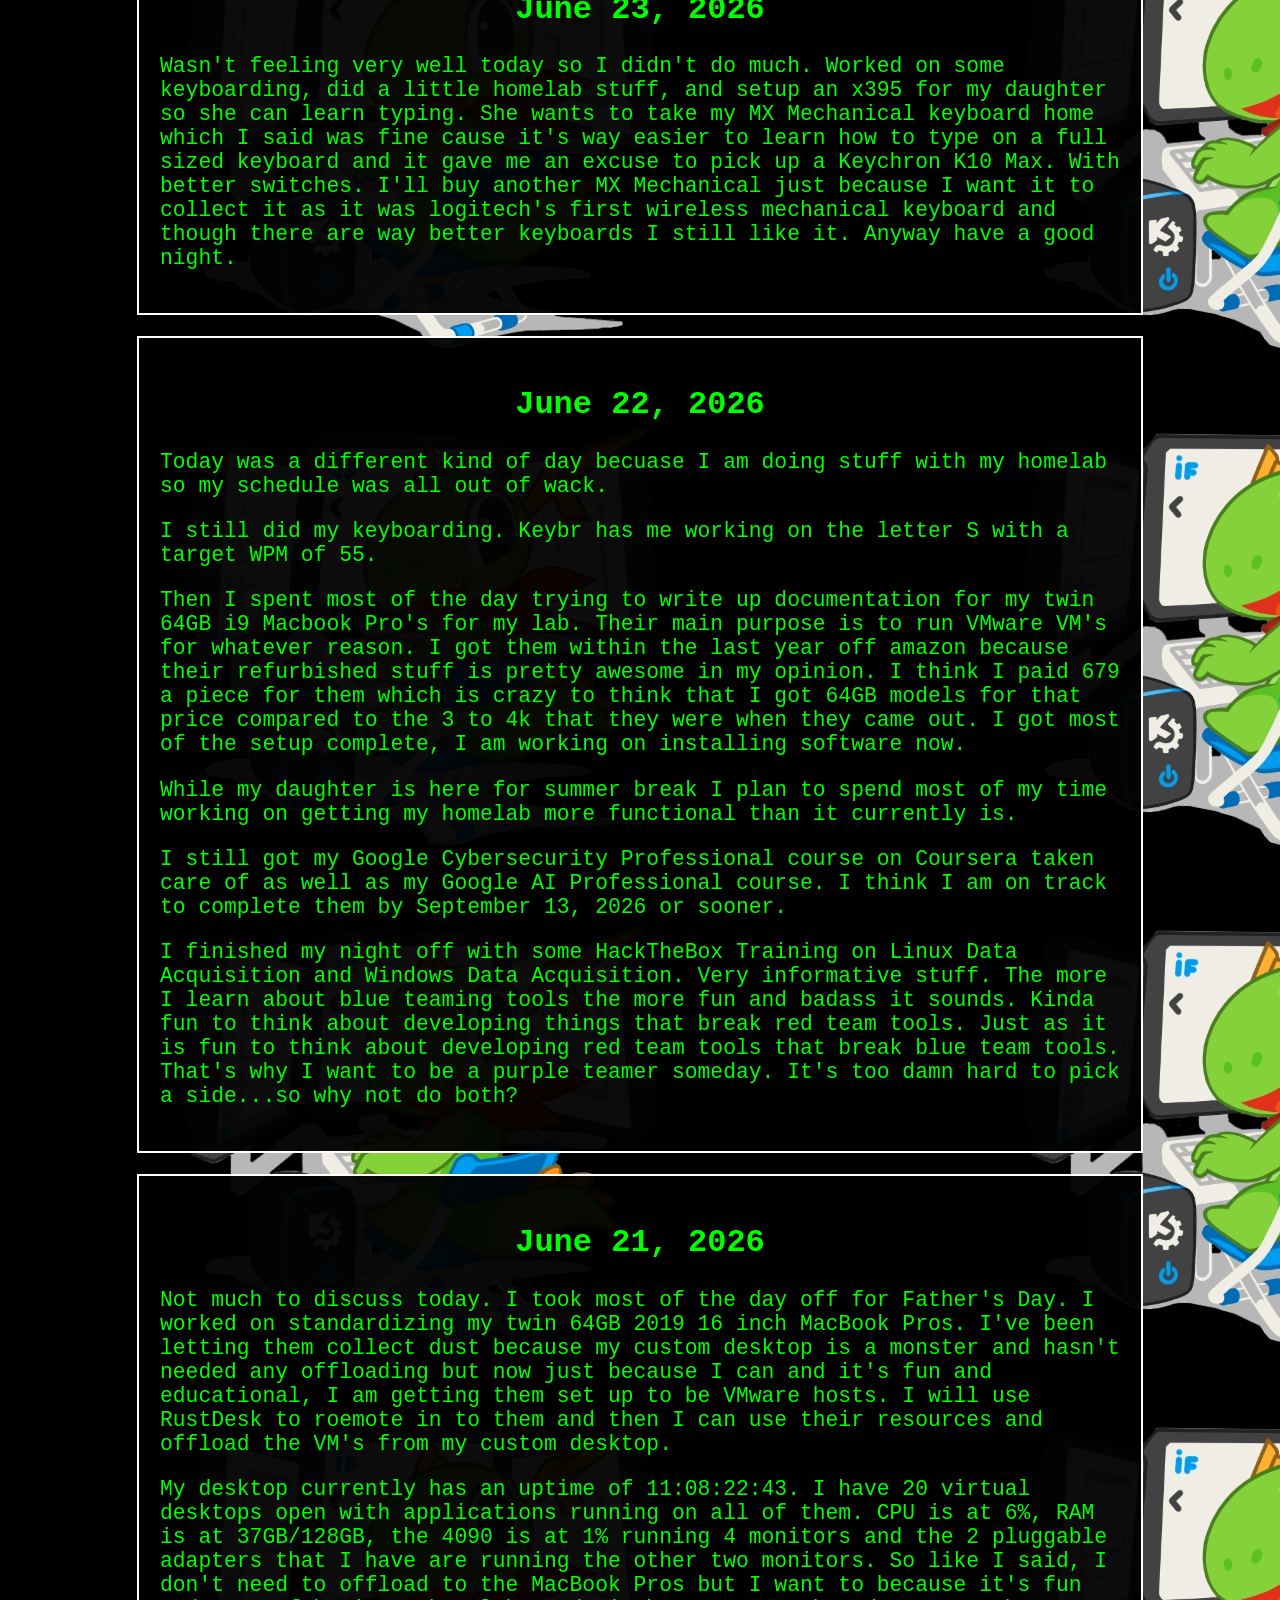
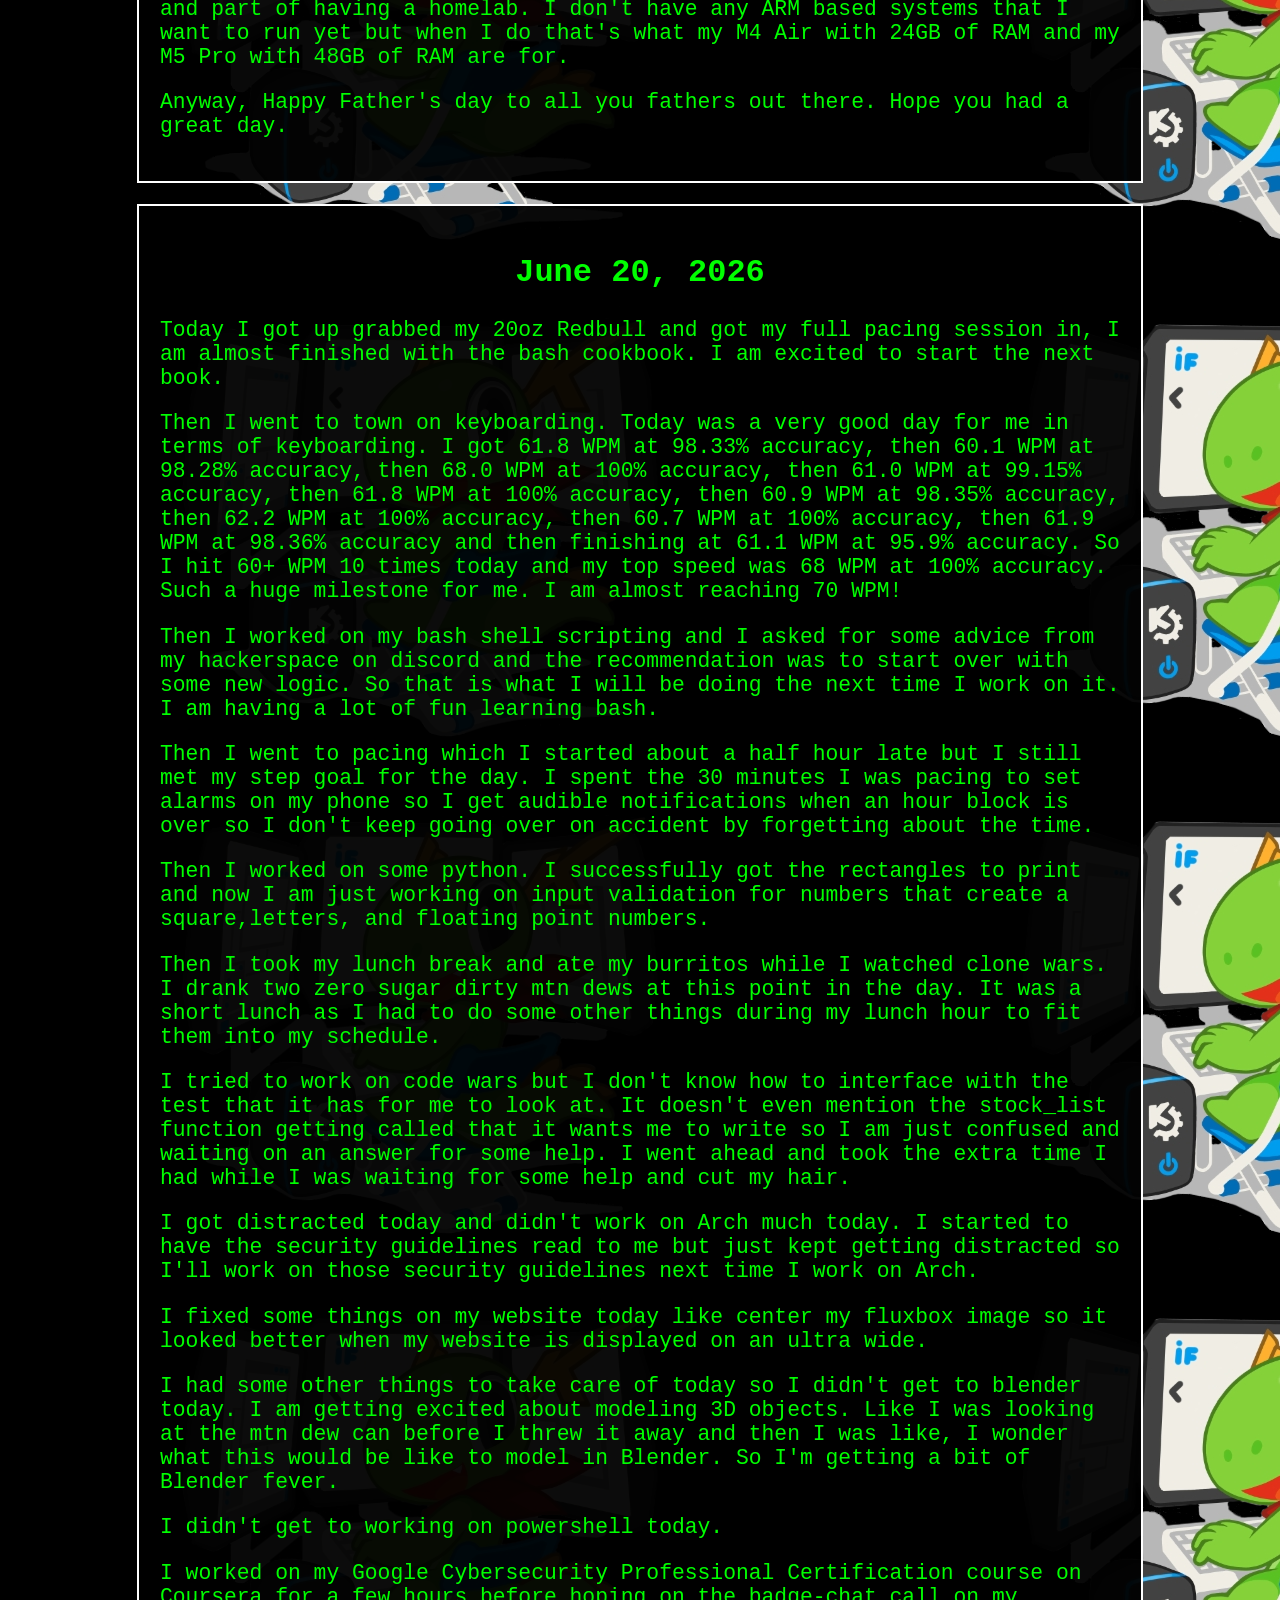
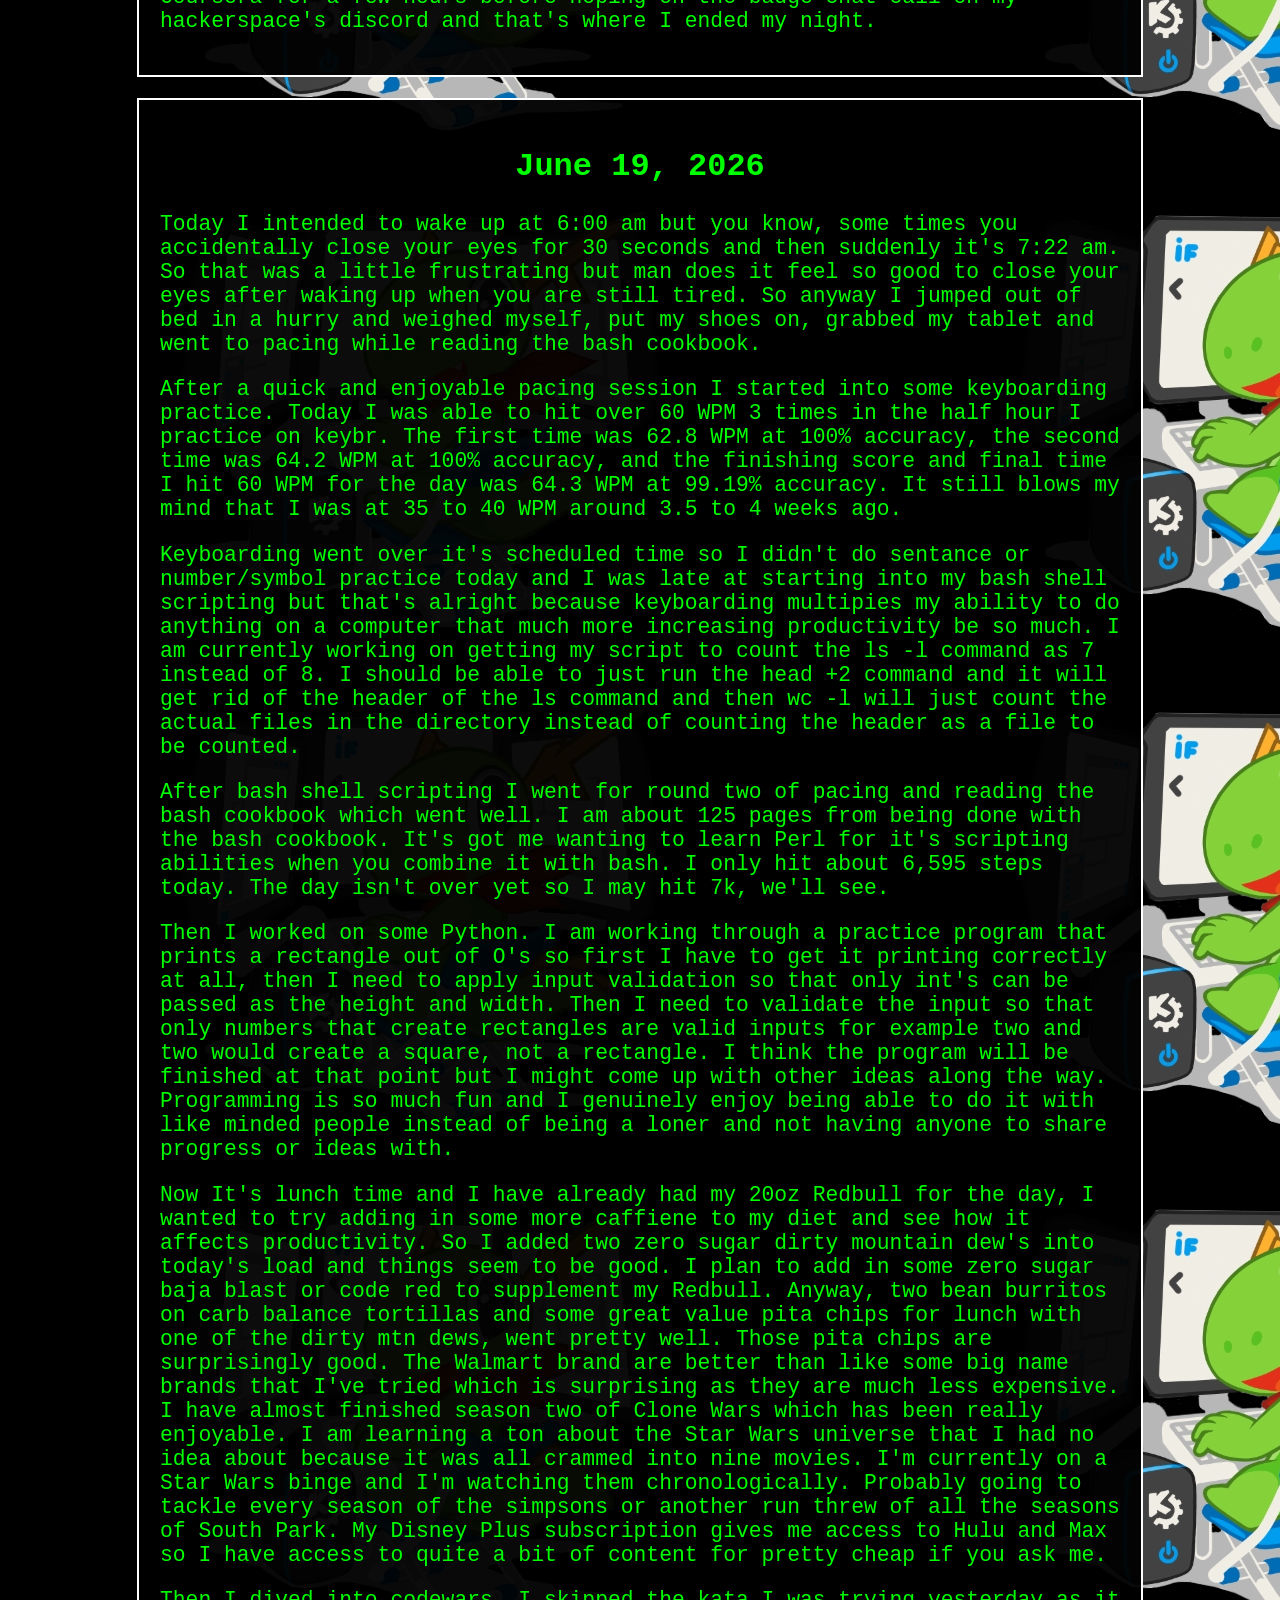
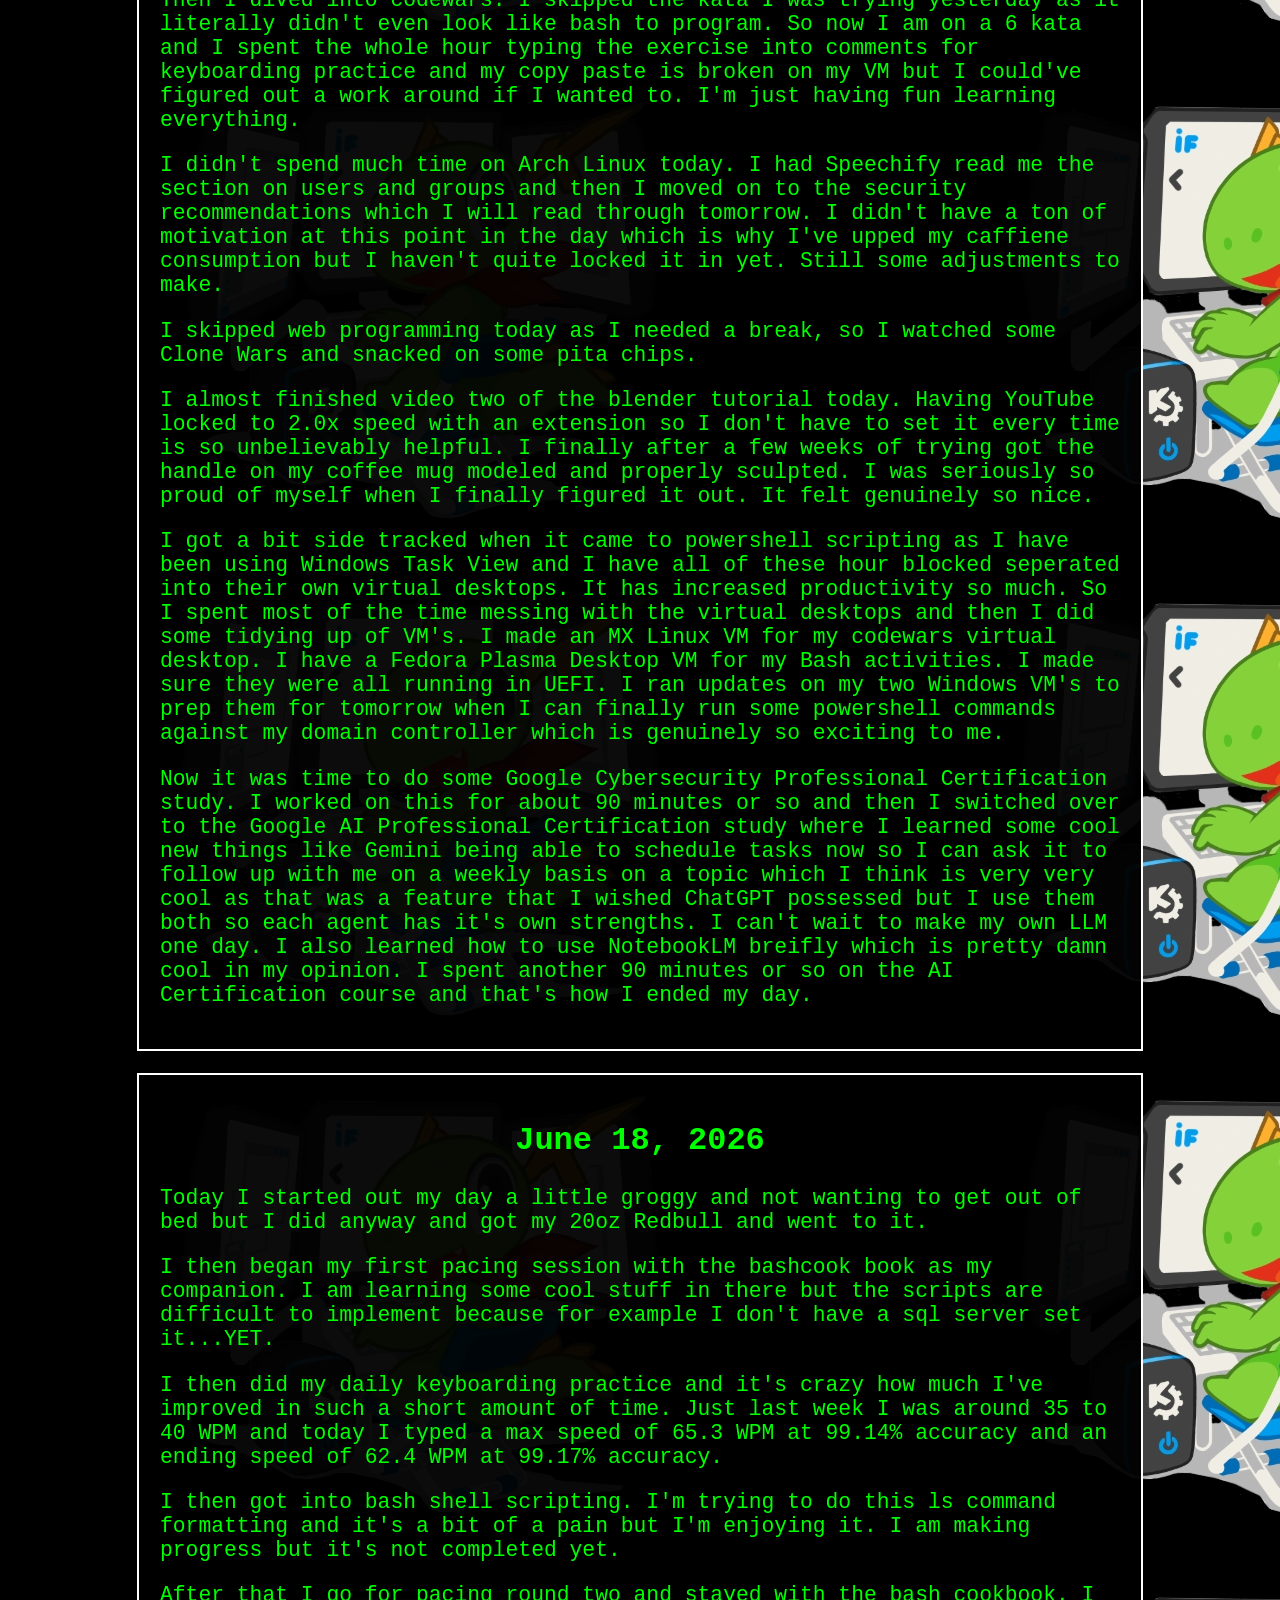
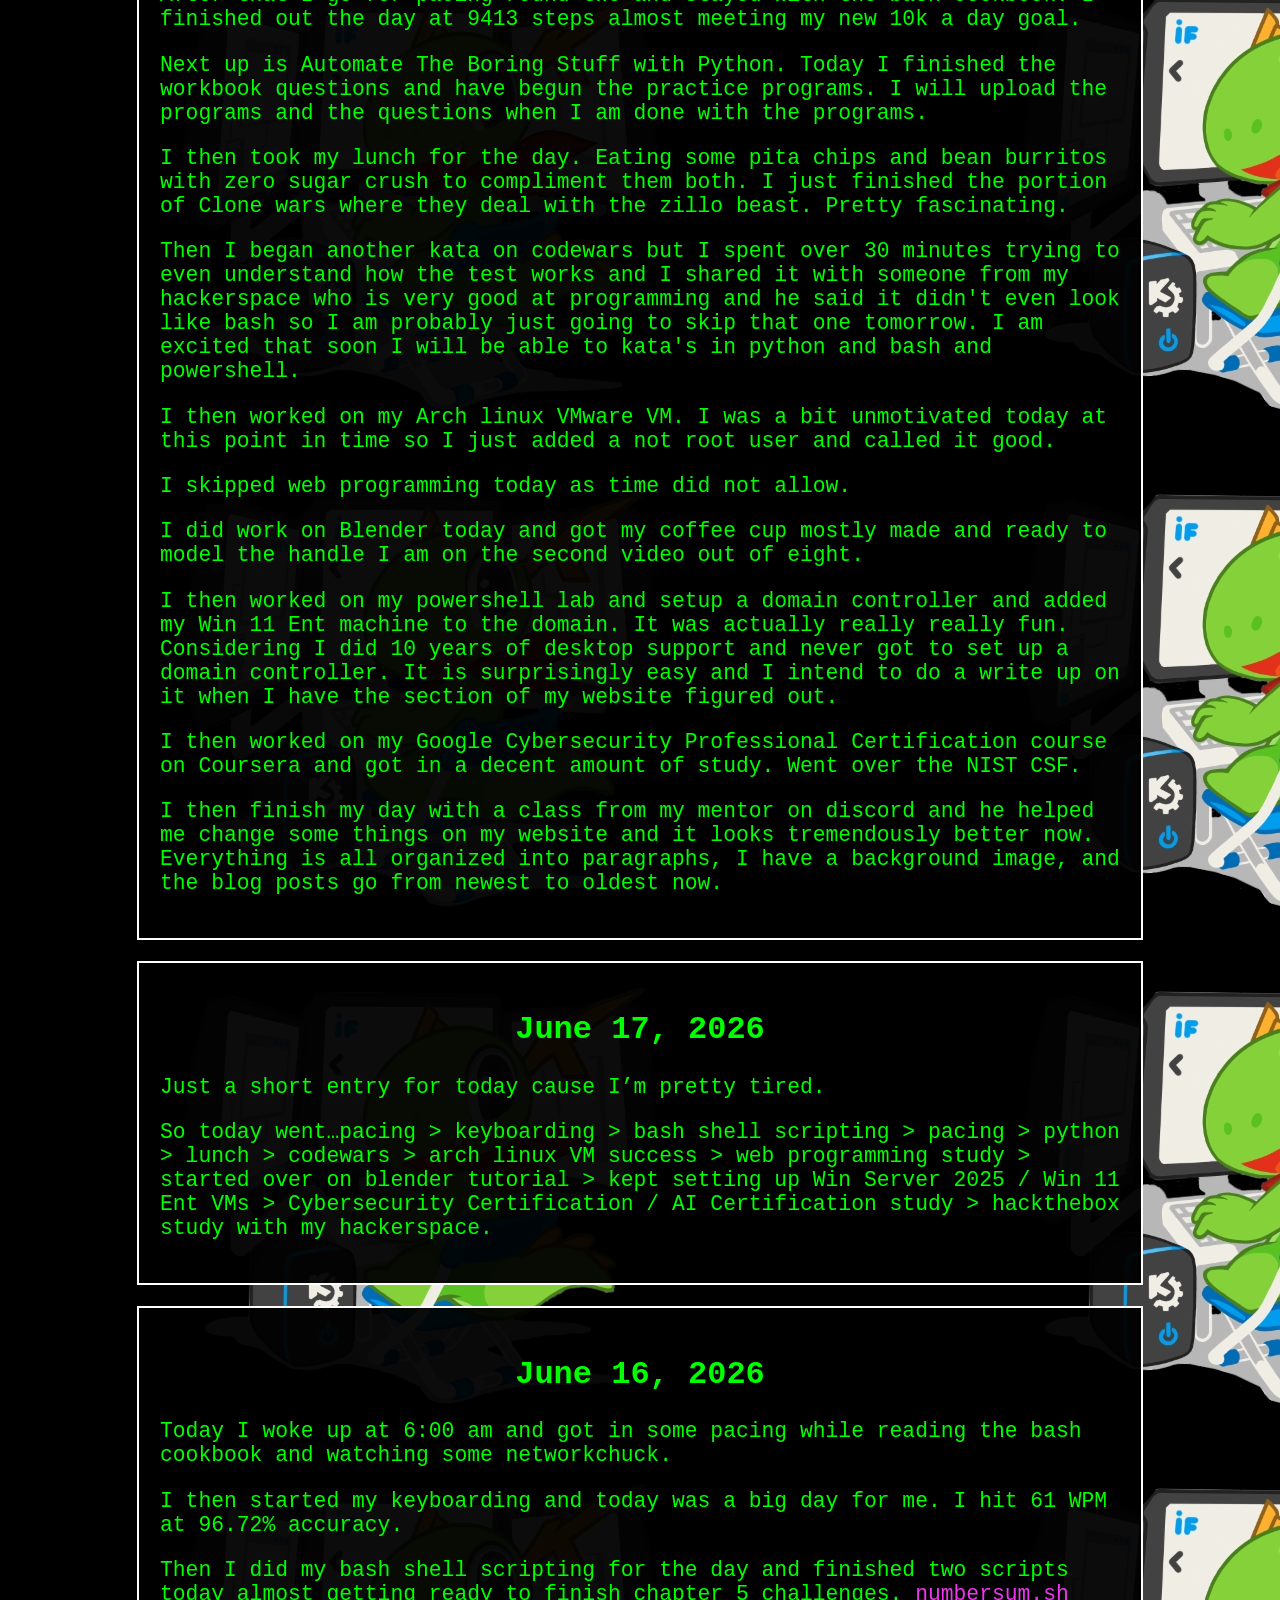
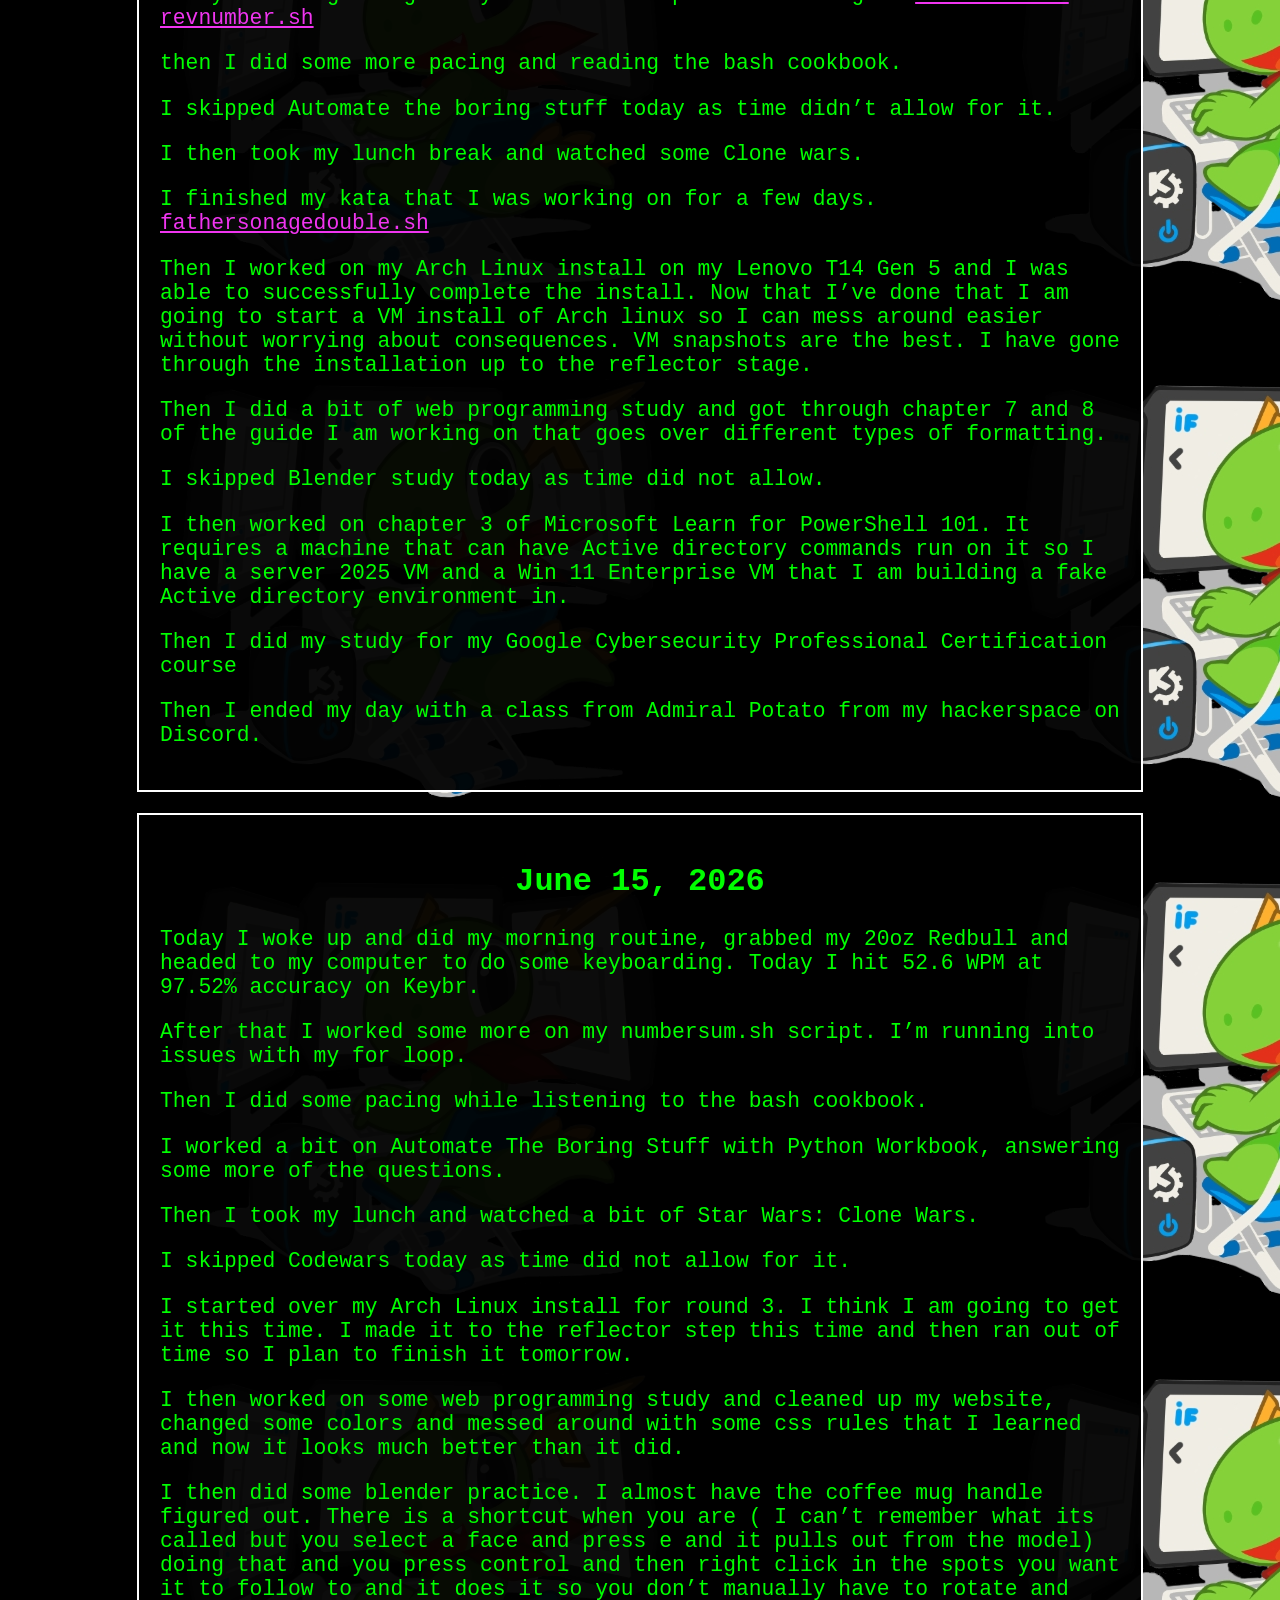
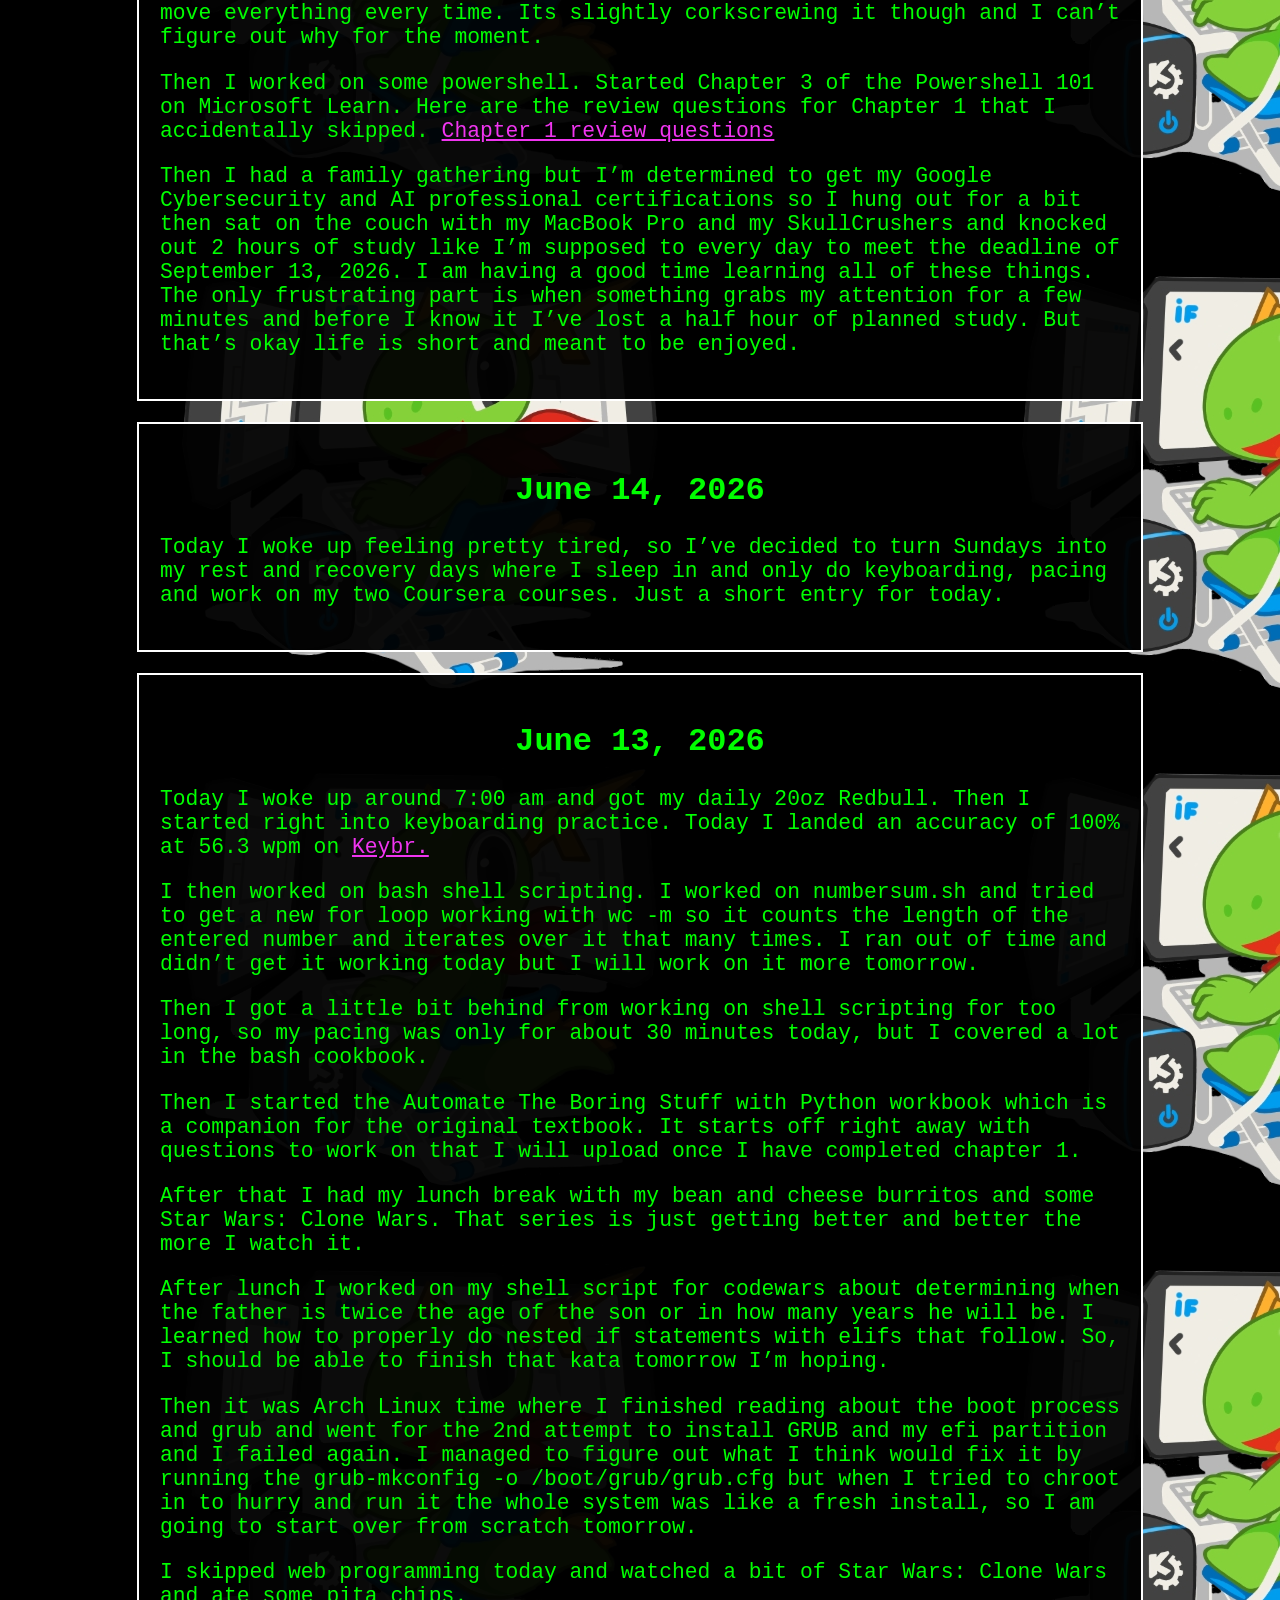
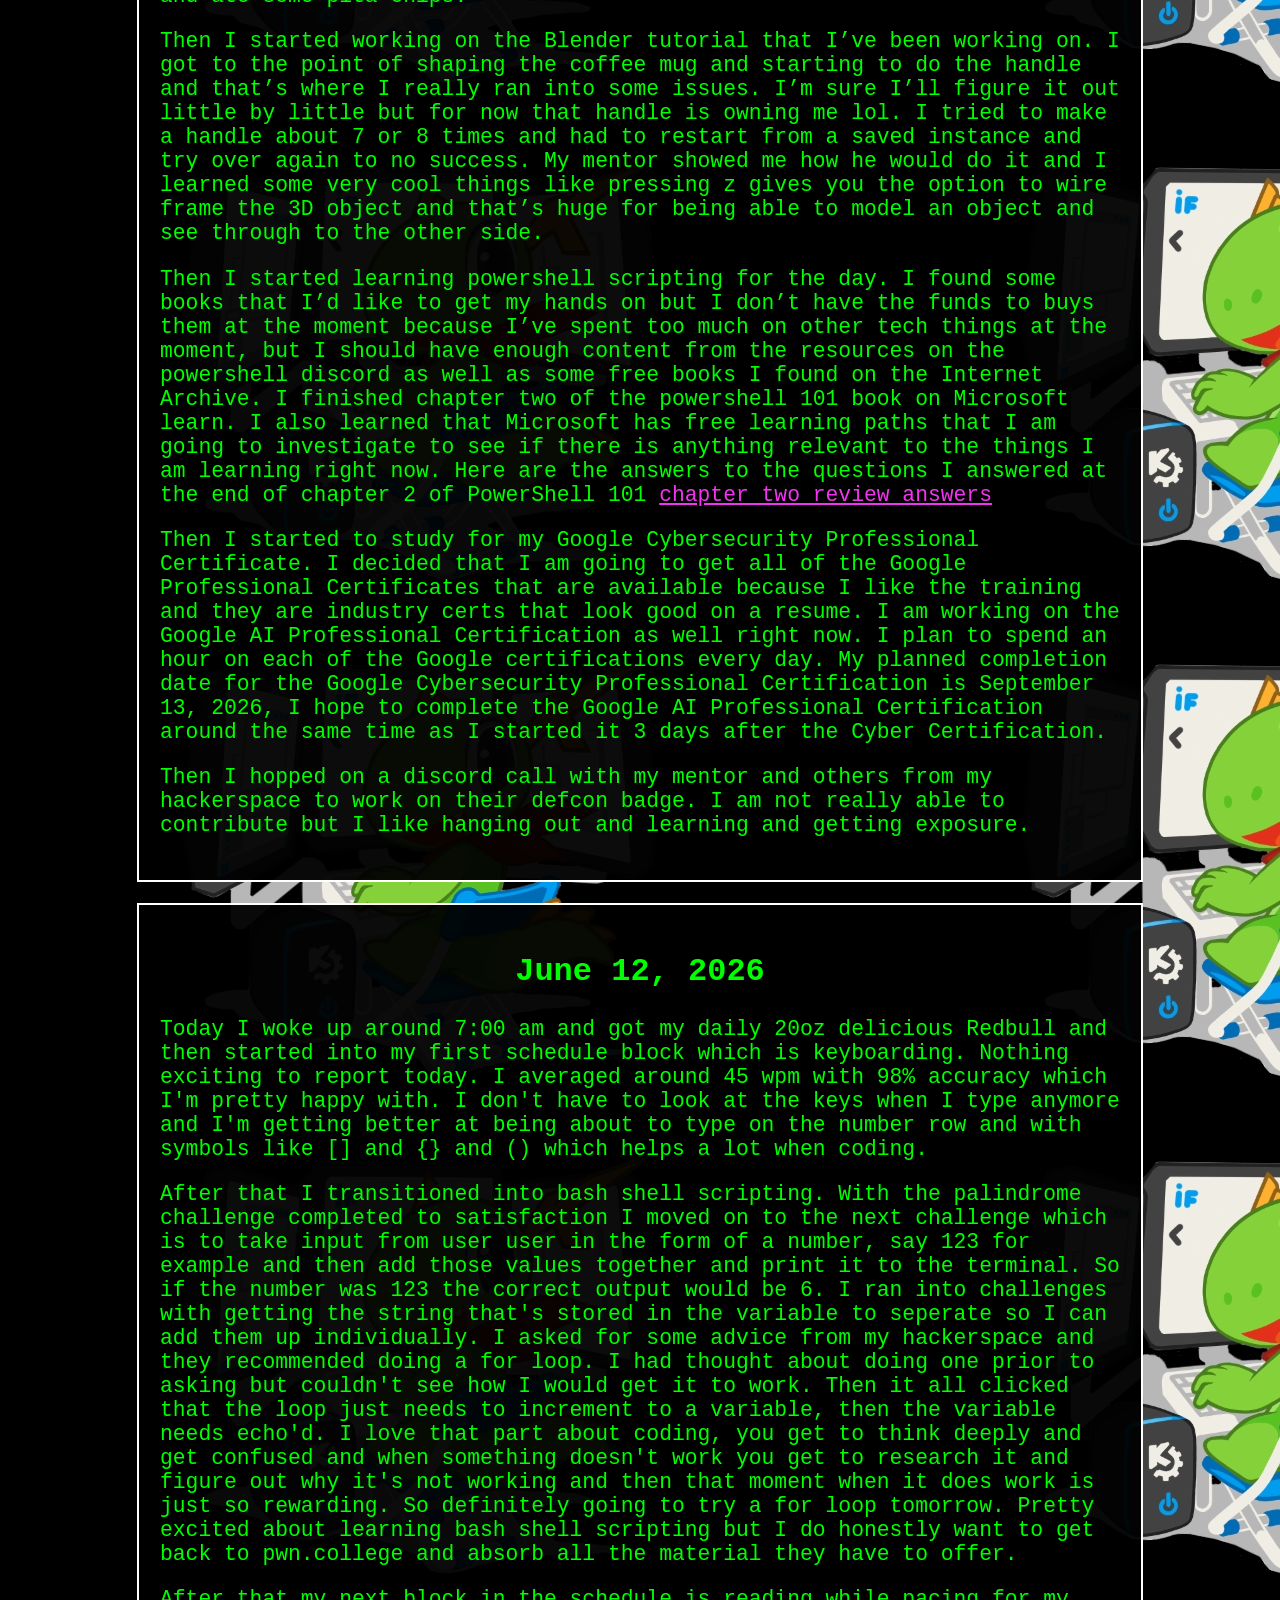
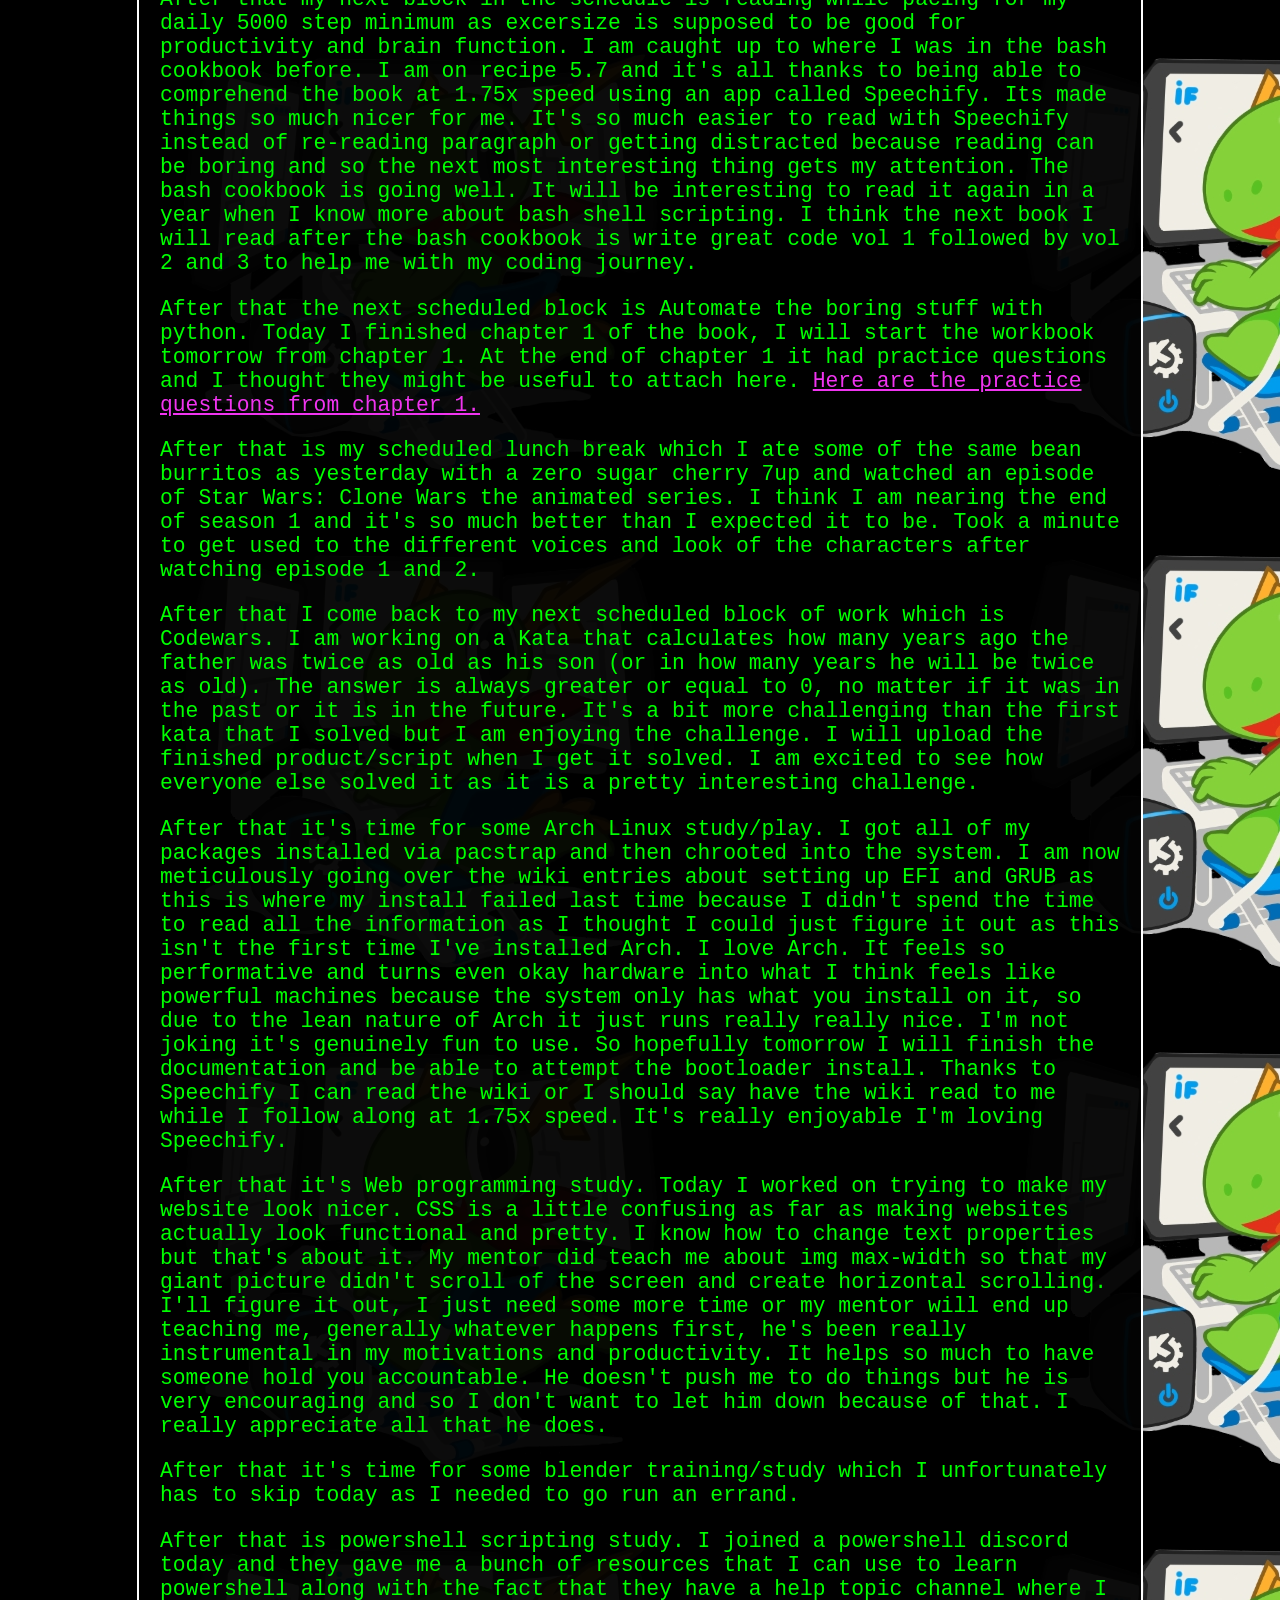
==== commit 39a95b36: "Reverted Changes" ====
--- a/index.html
+++ b/index.html
@@ -3,17 +3,32 @@
 <head>
     <meta charset="UTF-8">
     <meta name="viewport" content="width=device-width, initial-scale=1.0">
-    <title>My first blog</title>
+    <title>Cybersecurity Blog</title>
     <link rel="stylesheet" href="stylesheet.css" type="text/css">
 </head>
 <body>
-    <p class="menu"><a href="#blog">Blog</a> | <a href="#writeups">Write Ups</a> | <a href="#tutorials">Tutorials</a> | <a href="#contact">Contact</a></p>
-    <h1 id="welcome">WELCOME</h1>
-    <div>
-        <p><img src="images/fluxbox_on_blackarch.jpg" alt="Black Arch Linux"></p>
-    </div>
+    <header>
+        <div id="arch_fluxbox_menu_image">
+            <p><img src="images/fluxbox_on_blackarch.jpg" alt="Black Arch Linux"></p>
+        </div>
+        <div class="blackarch_content">
+            <div class="top_nav">
+                <div class="container navbar_content">
+                    <p>ctrl alt hack the planet</p>
+                    <nav>
+                        <ul class="nav_links">
+                            <li><a href="#blog">Blog</a></li>
+                            <li><a href="#writeups">Write Ups</a></li>
+                            <li><a href="#tutorials">Tutorials</a></li>
+                            <li><a href="#contact">Contact</a></li>
+                        </ul>
+                    </nav>
+                </div>    
+            </div>
+        </div>    
+    </header>
     <p class="imglinks">
-        <a href="https://Archlinux.org" title="This little arch goes to the Arch Linux homepage">
+        <a href="https://Archlinux.org" target="_blank" title="This little arch goes to the Arch Linux homepage">
             <img src="images/tinyarchlinuxarch.png" alt="Arch"?> 
         </a>
     </p>
--- a/stylesheet.css
+++ b/stylesheet.css
@@ -1,9 +1,12 @@
-div {
-    display: flex;
-    justify-content: center;
+a {
+    color: rgb(240, 53, 240);
 }
-img {
-    max-width: 100%;
+article {
+    margin: 16pt auto;
+    padding: 16pt;
+    border: 2px solid rgb(255,255,255);
+    max-width: 960px;
+    background-color: rgba(0,0,0,0.95);
 }
 body {
     font-family: 'Courier New', Courier, monospace;
@@ -13,41 +16,32 @@
     padding: 0;
     background-image: url("images/424px-mascot_konqi-dev-kde-transparent.png");
 }
-article {
-    margin: 16pt auto;
-    padding: 16pt;
-    border: 2px solid rgb(255,255,255);
-    max-width: 960px;
-    background-color: rgba(0,0,0,0.95);
+div#arch_fluxbox_menu_image {
+    display: flex;
+    justify-content: center;
 }
-p {
-    color: rgb(0,255,0);
+div.blackarch_content {
+    position: absolute;
+    top: 0px;
+    width: 100%;
 }
-p.menu {
-    text-align: center;
-    border: 2px solid rgb(255,255,255);
-    max-width: 960px;
-    background-color: rgba(0,0,0,0.95) ;
-    margin: 16pt auto;
-    padding: 16pt;
-    font-size: 24pt;
+div.container {
+    max-width: 1200px;
+    margin: auto;
 }
-p.imglinks {
-    text-align: center;
+div.navbar_content {
+    display: flex;
+    justify-content: space-between;
+    align-items: center;
+    width: 100%;
 }
-a {
-    color: rgb(240, 53, 240);
+div.top_nav {
+    display: flex;
+    width: 100%;
+    align-items: center;
 }
 h1 {
     color: rgb(0,255,0)
-}
-h1#welcome {
-    text-align: center;
-    border: 2px solid rgb(255,255,255);
-    background-color: rgba(0,0,0,0.95);
-    max-width: 960px;
-    margin: 16pt auto;
-    padding: 16pt;
 }
 h1#blog {
     text-align: center;
@@ -75,4 +69,35 @@
 }
 h2 {
     color: rgb(0,255,0)
+}
+img {
+    max-width: 100%;
+    iamge
+}
+p {
+    color: rgb(0,255,0);
+}
+p.menu {
+    text-align: center;
+    border: 2px solid rgb(255,255,255);
+    max-width: 960px;
+    background-color: rgba(0,0,0,0.95) ;
+    margin: 16pt auto;
+    padding: 16pt;
+    font-size: 36pt;
+}
+p.imglinks {
+    text-align: center;
+}
+ul.nav_links {
+    display: flex; 
+    gap: 20px;
+    background-color: rgba(0,0,0,0.50);
+    font-size: 16pt;
+}
+ul.nav_links a {
+    text-decoration: none;
+}
+ul.nav_links li {
+    list-style: none;
 }
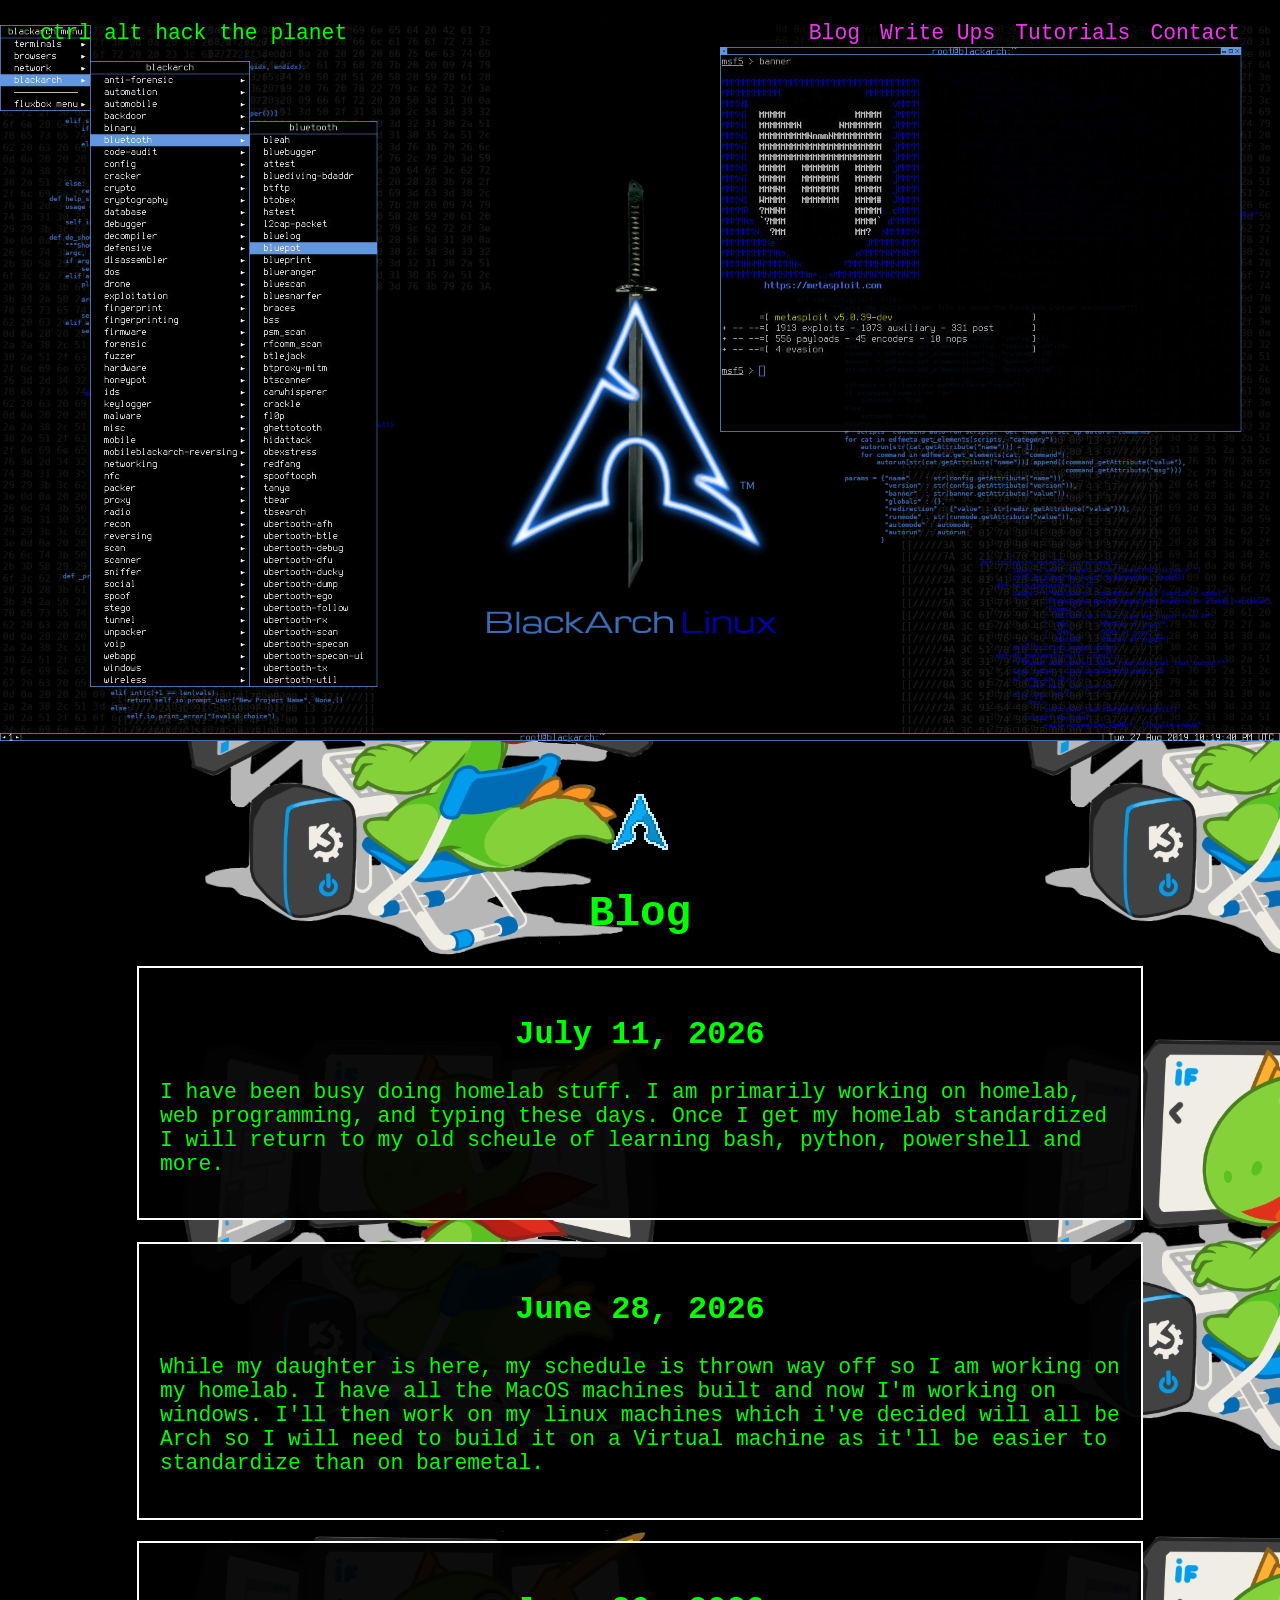
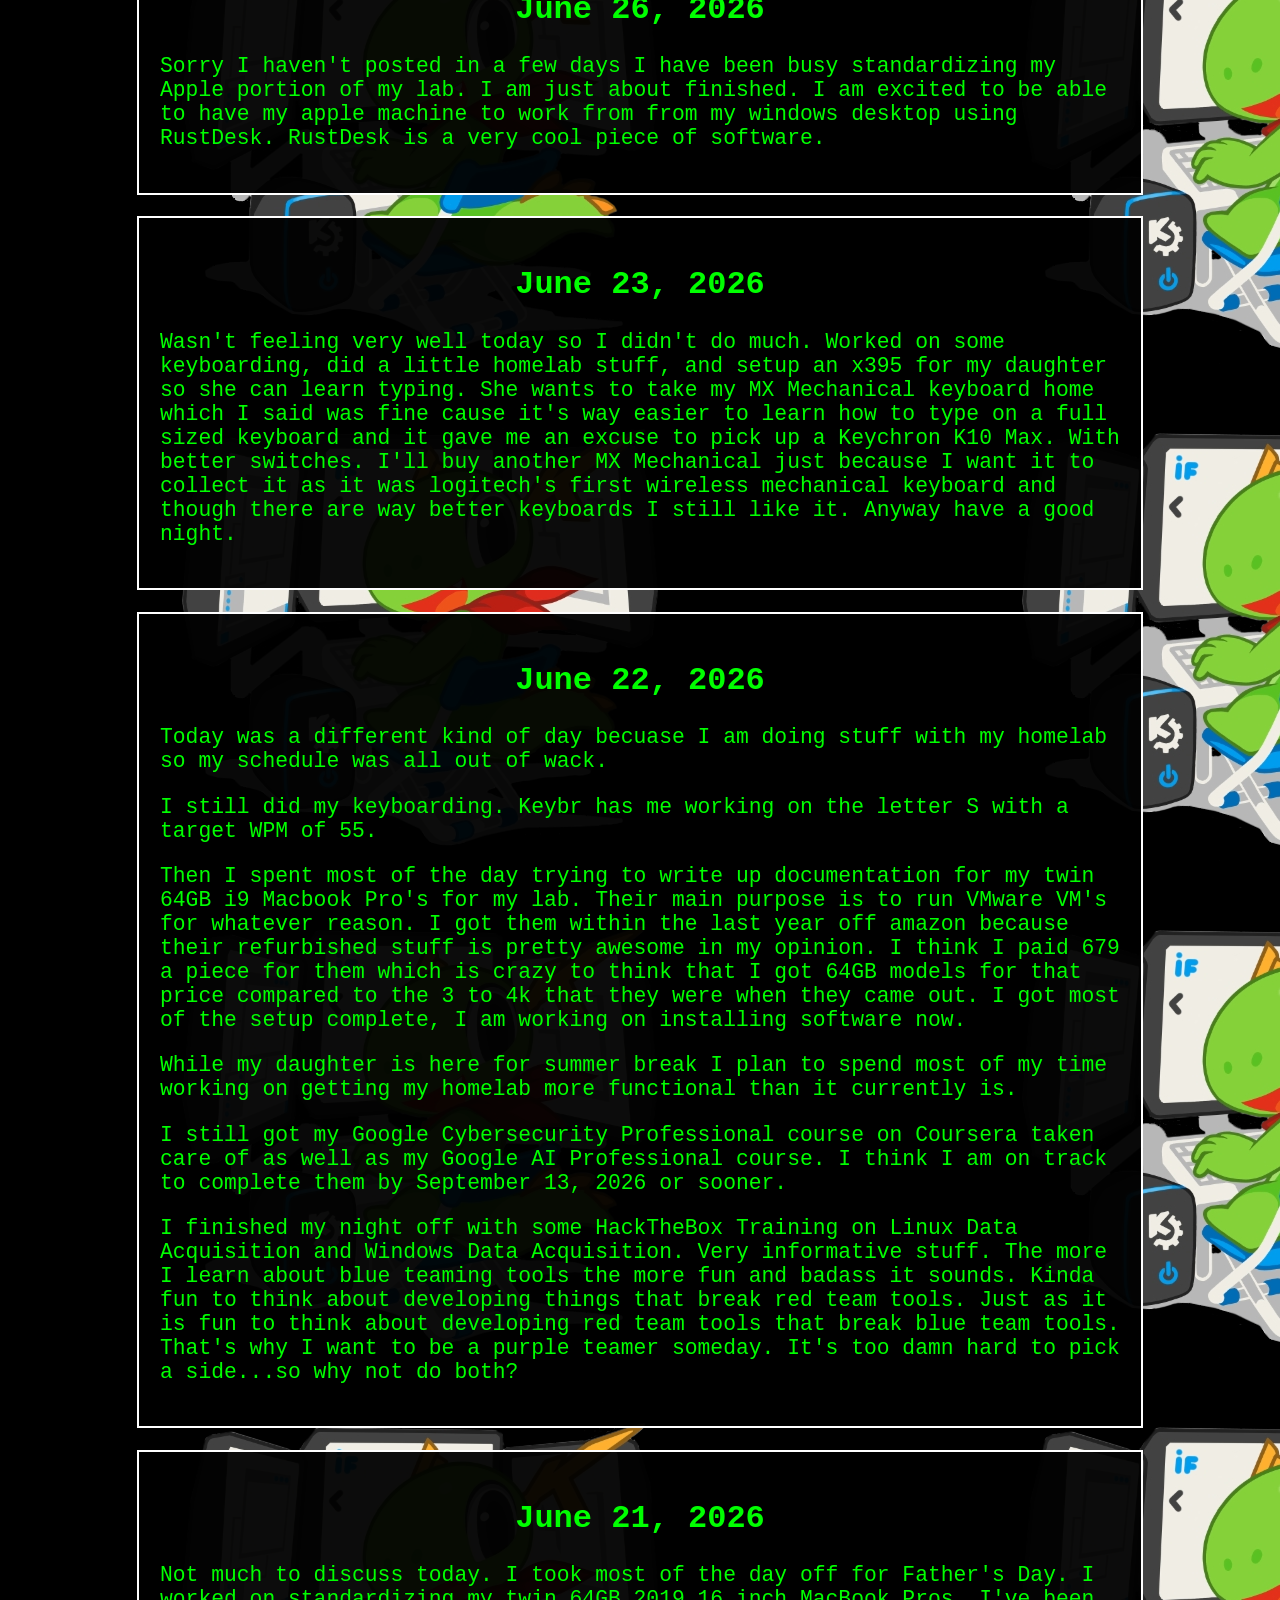
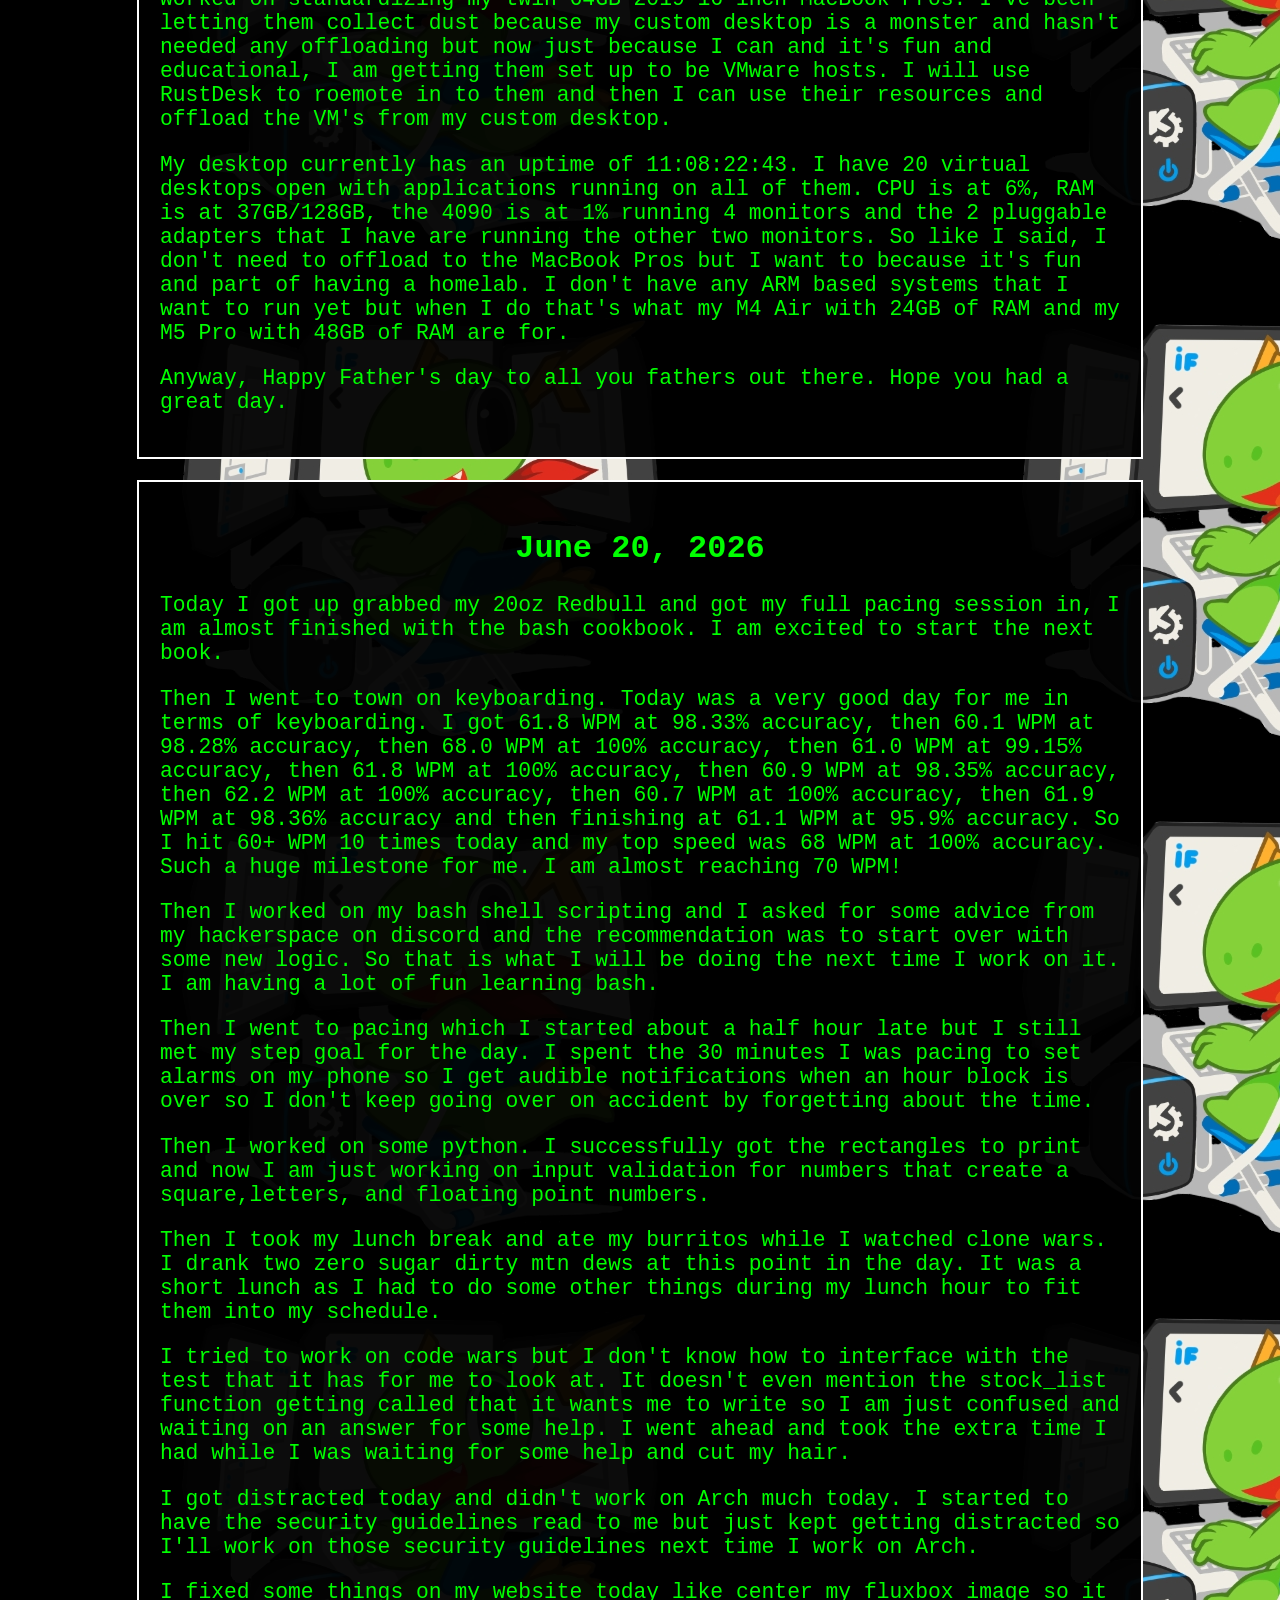
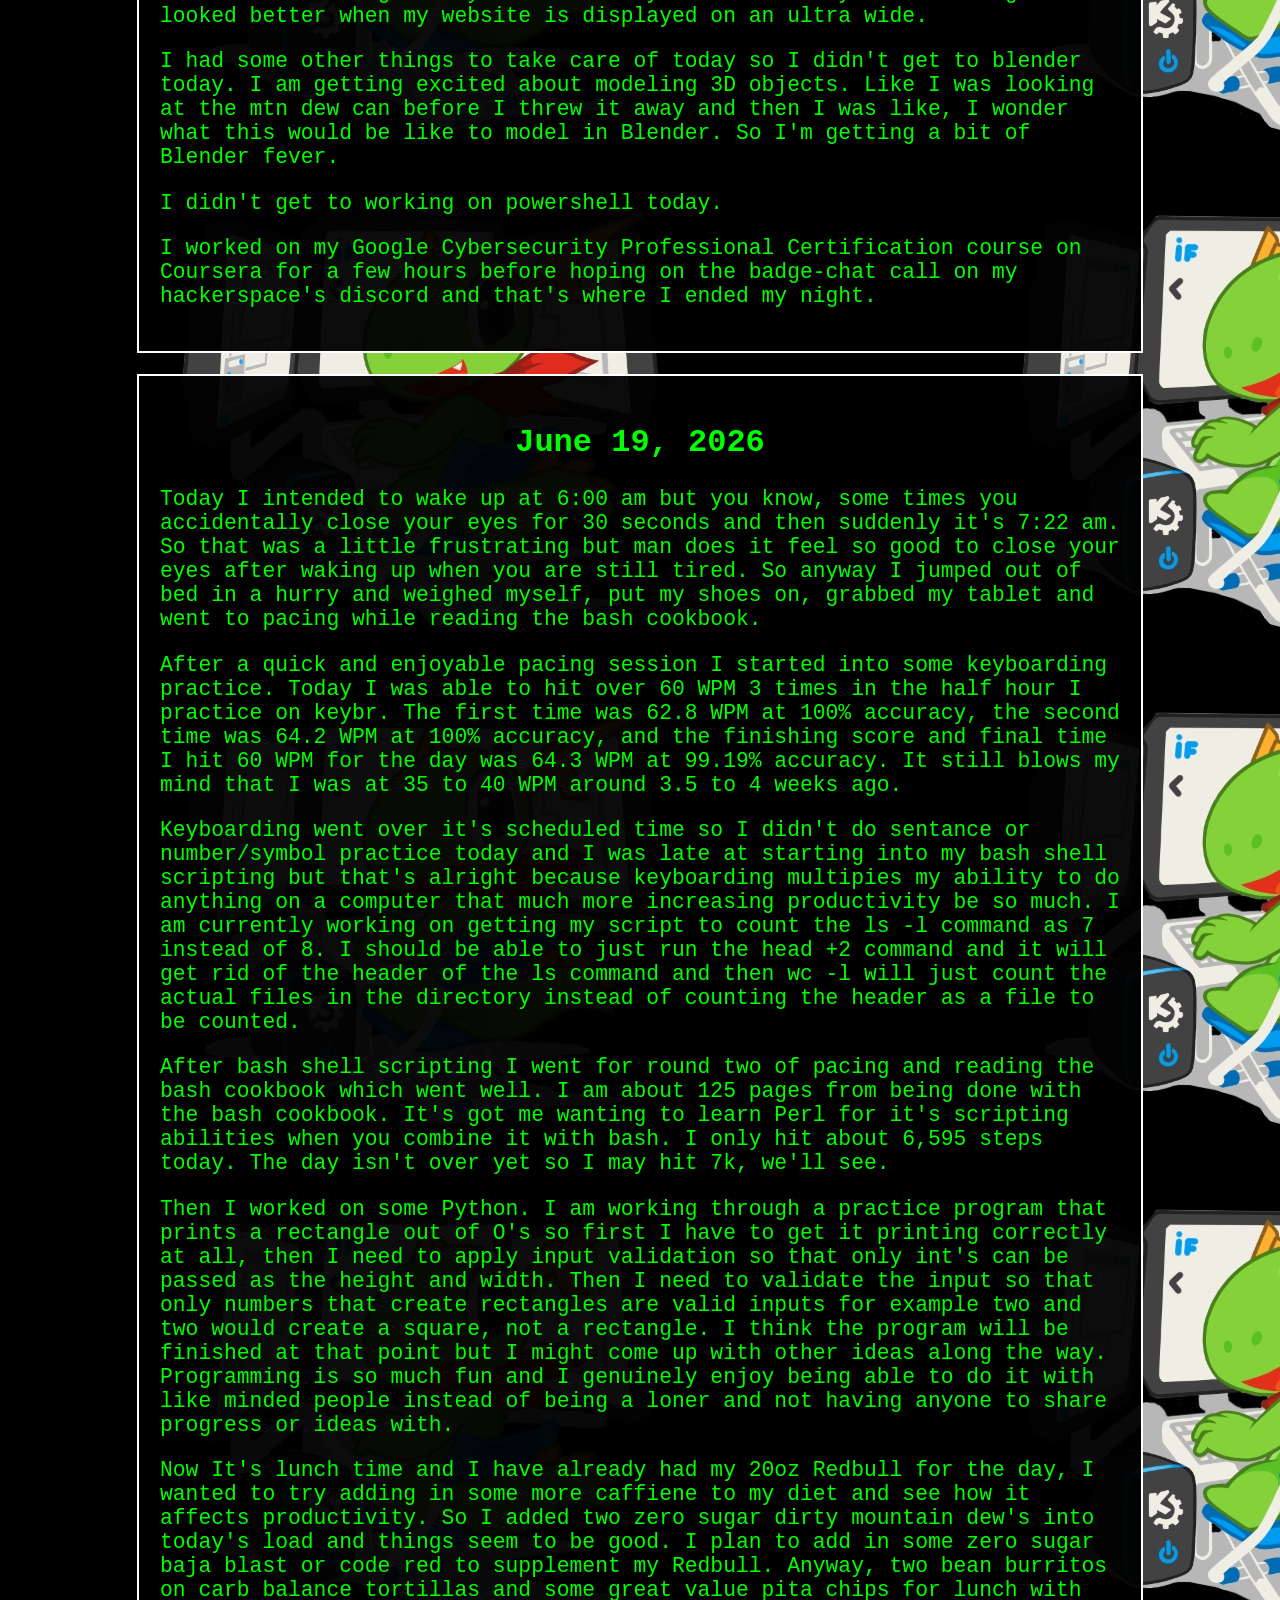
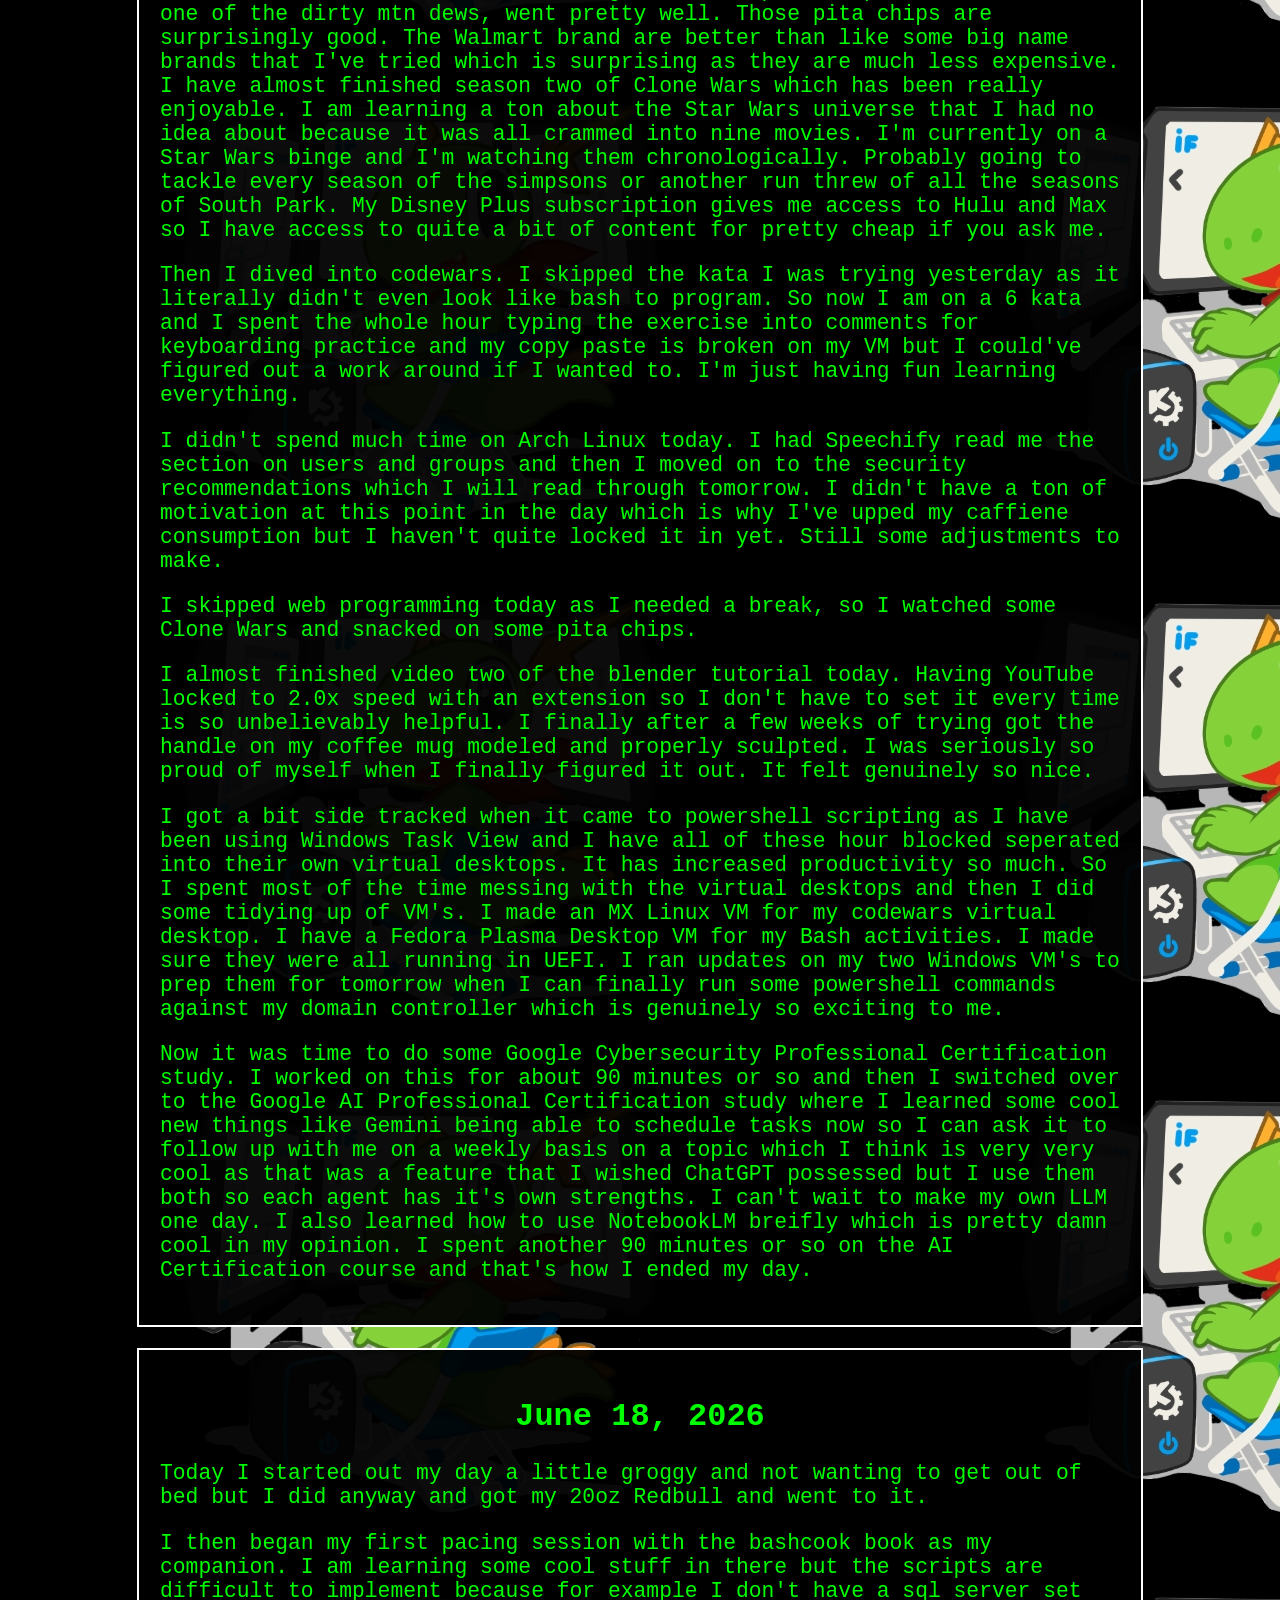
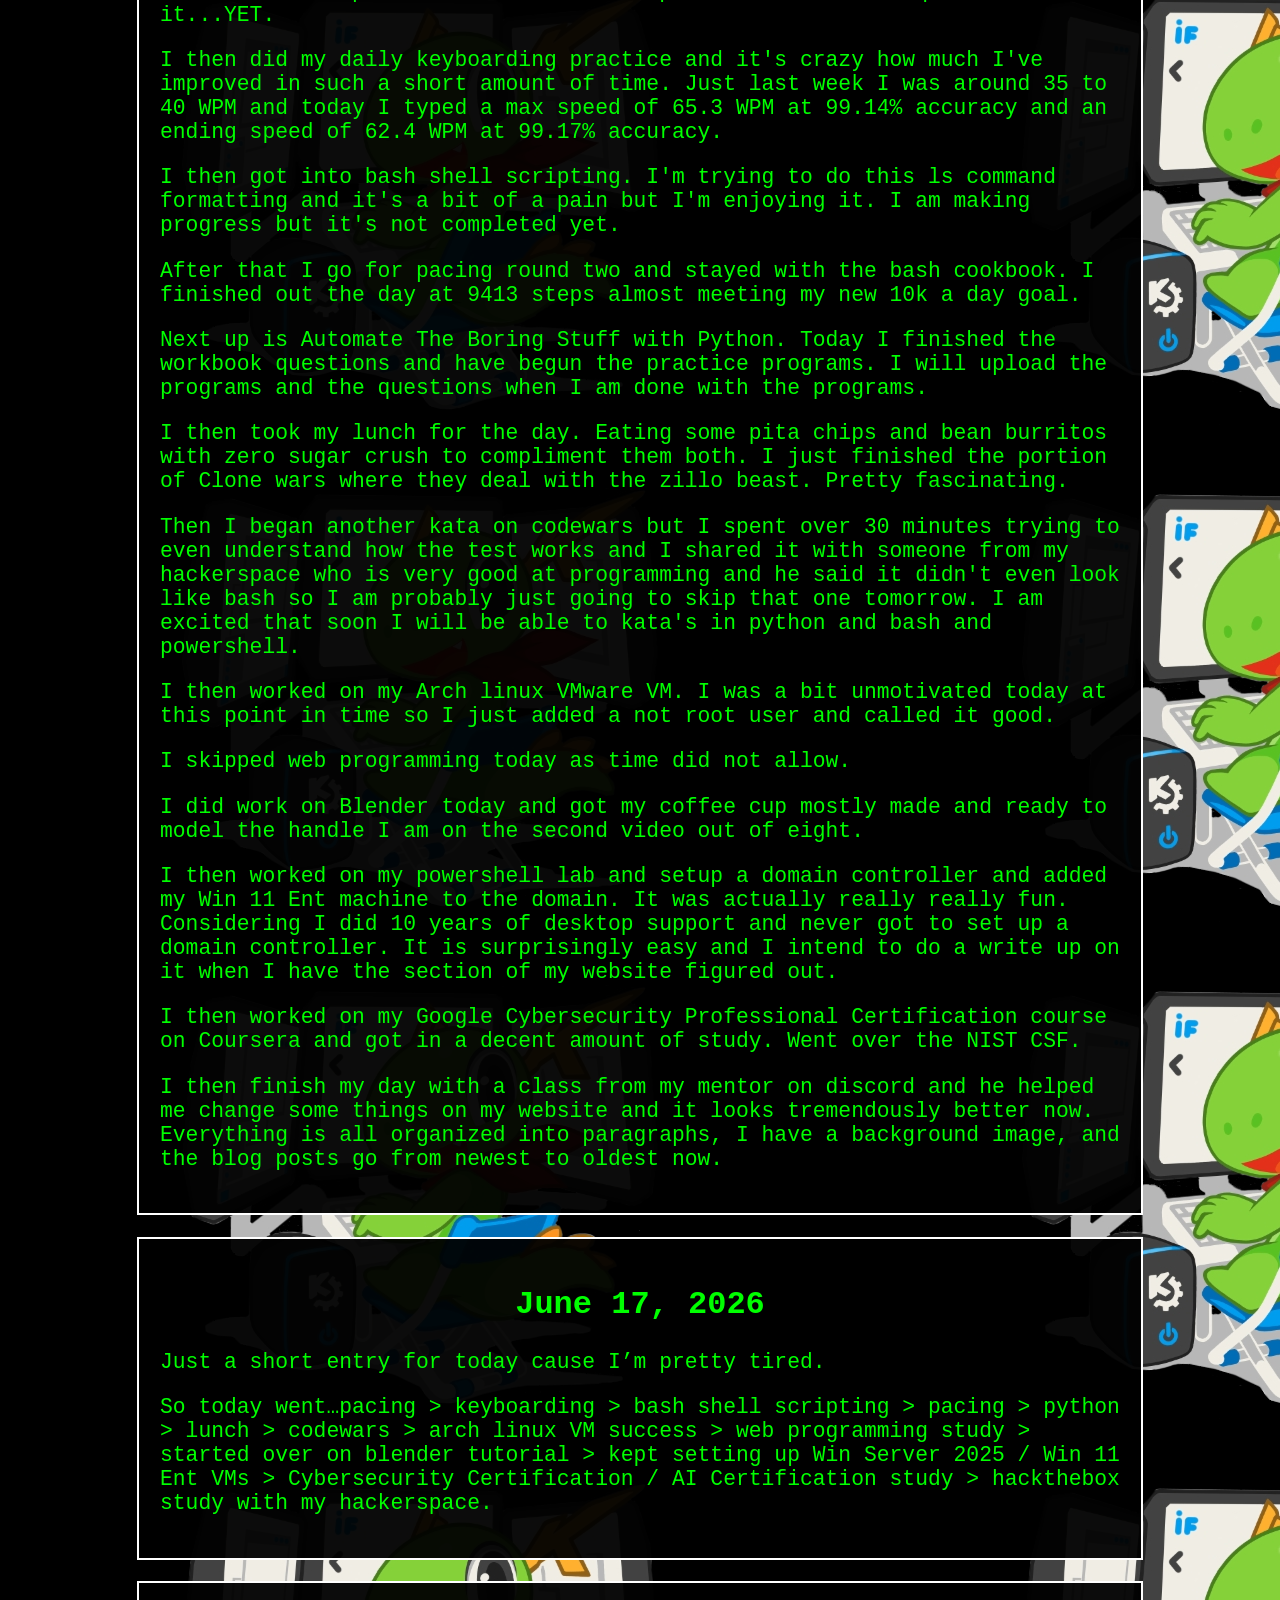
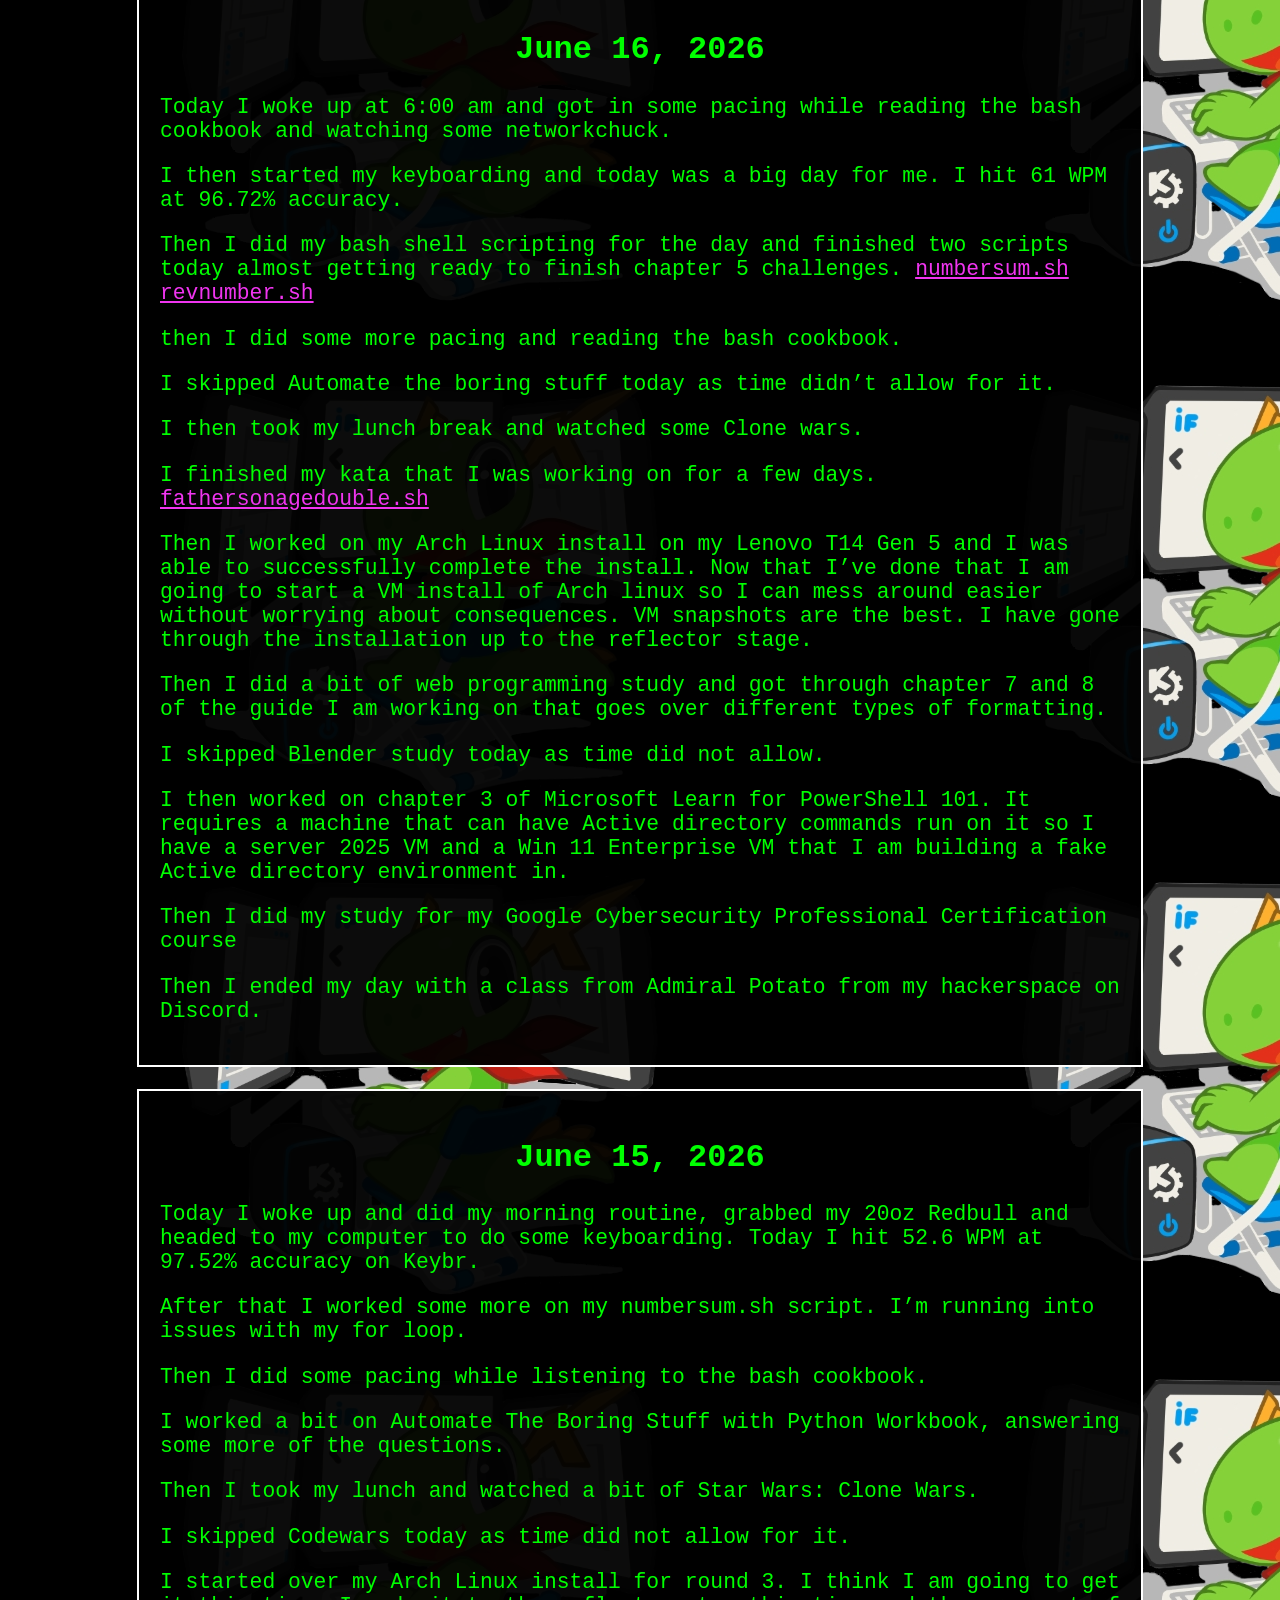
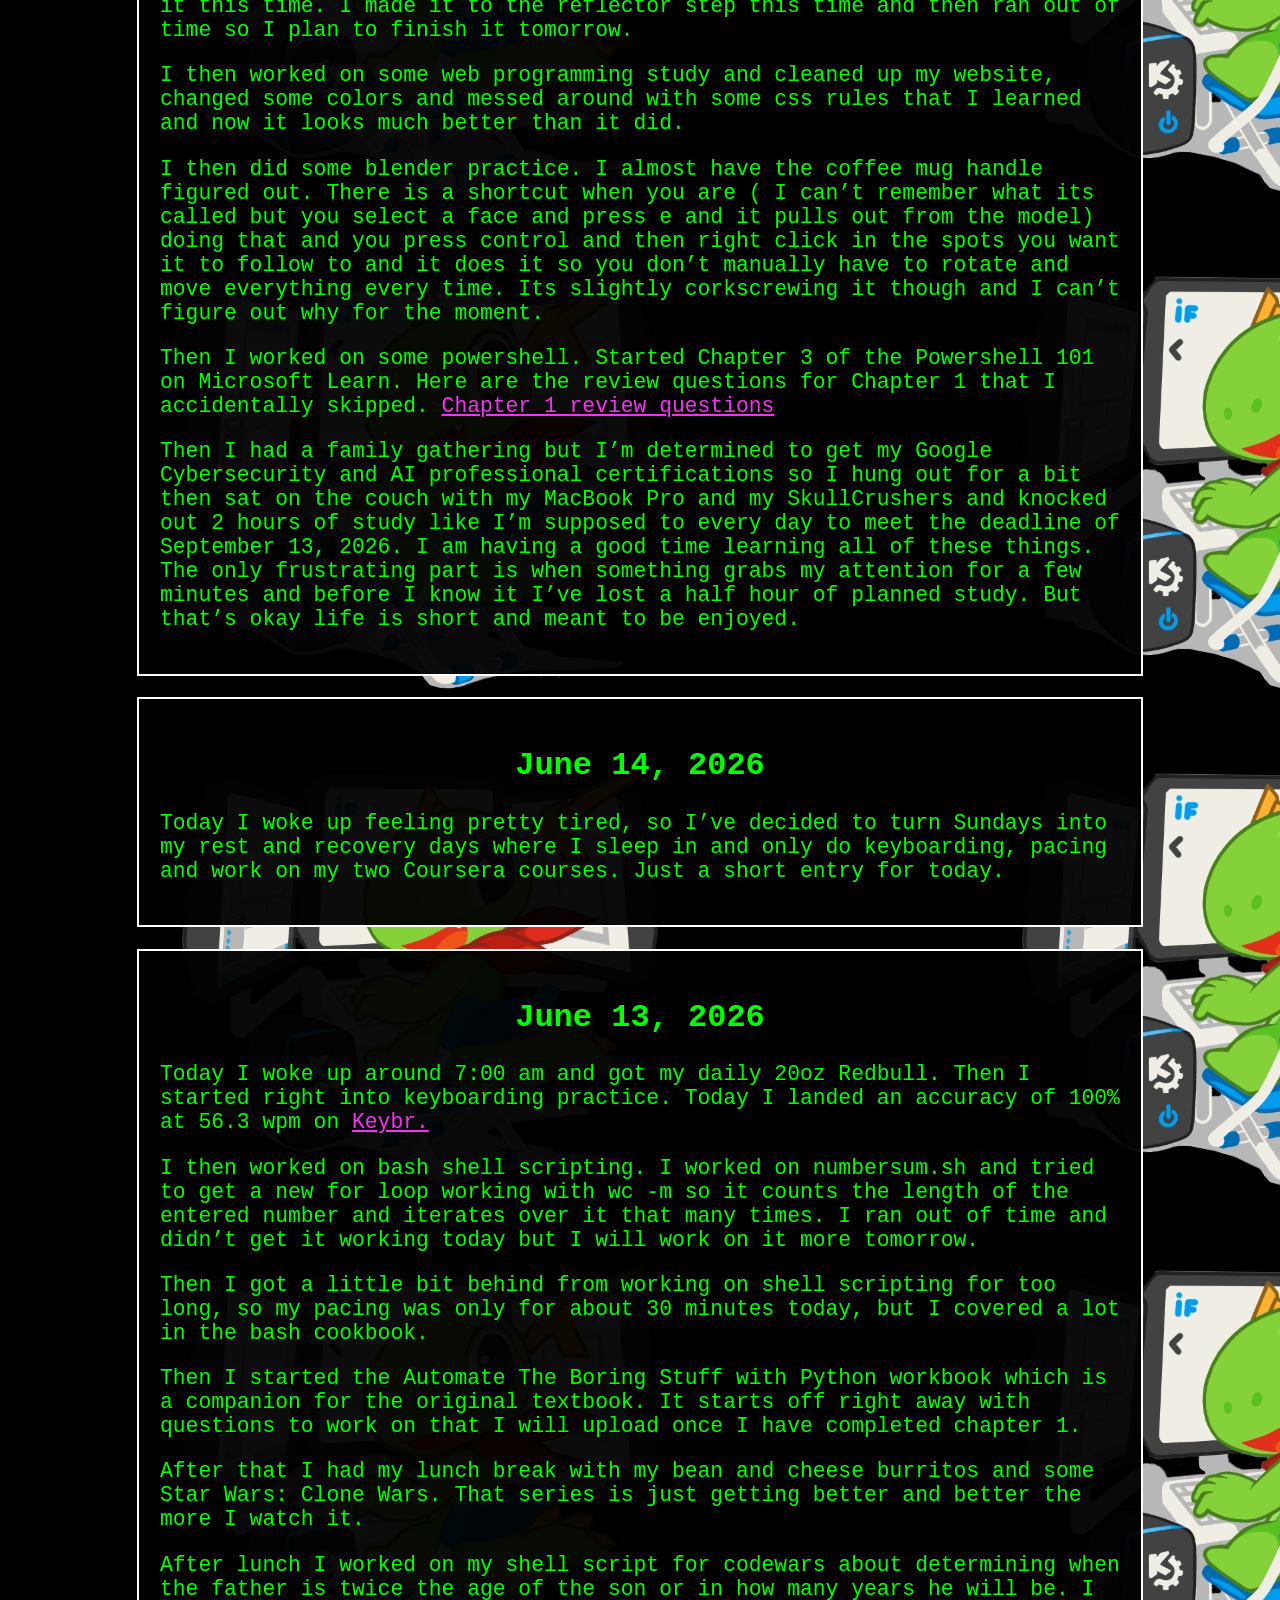
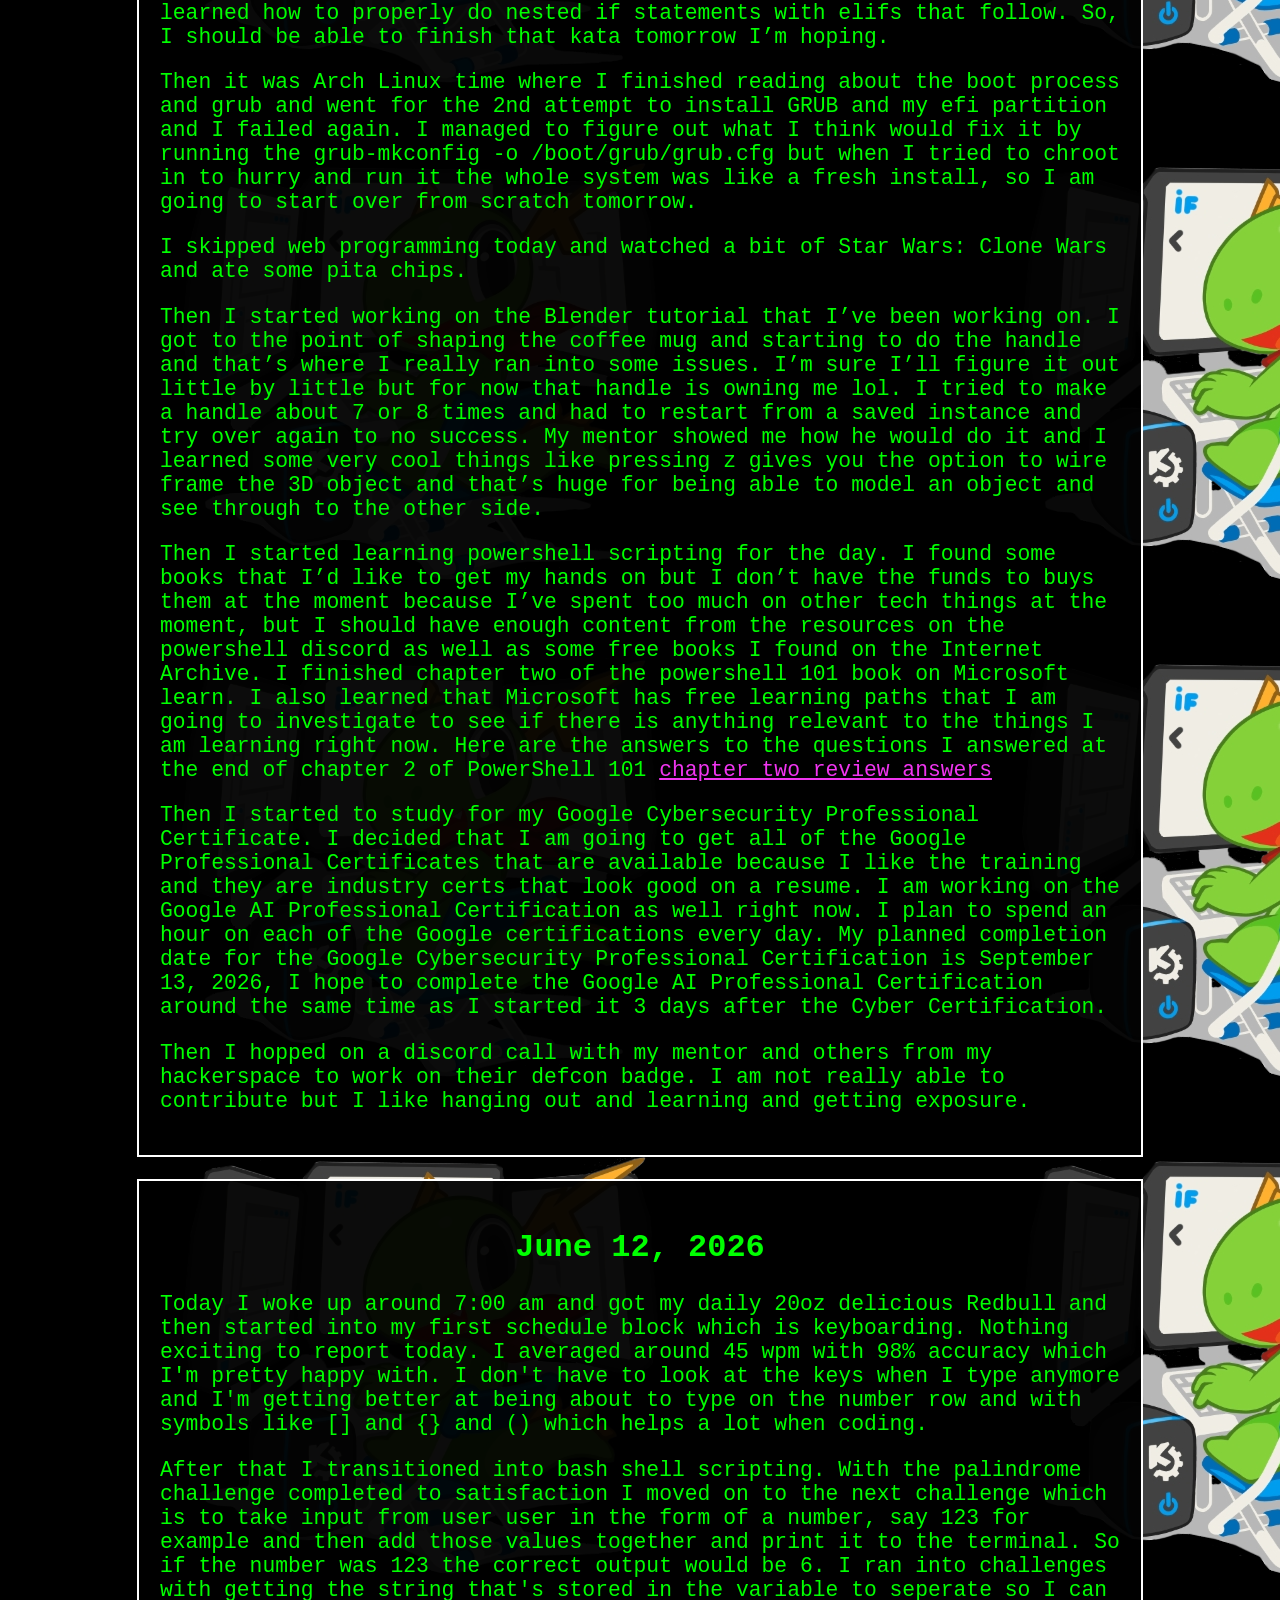
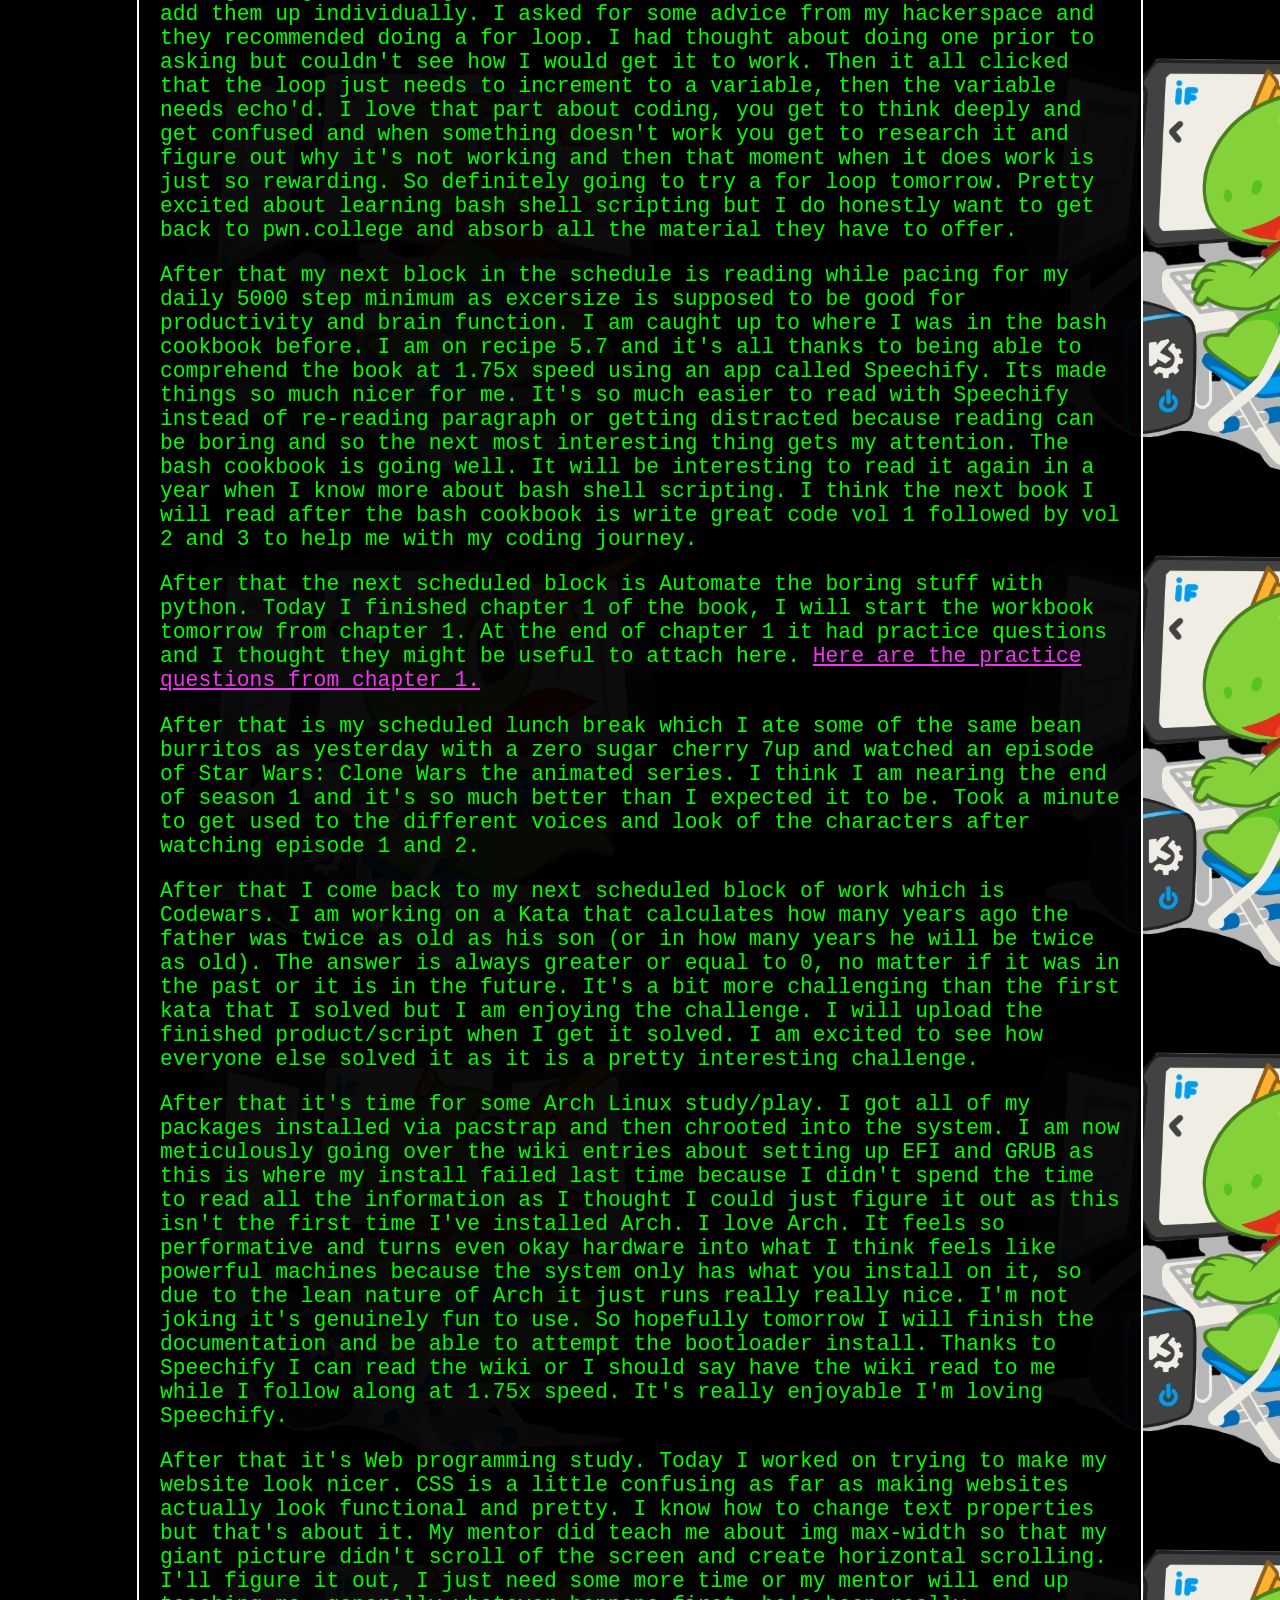
==== commit 829dad14: "Blog post Jully 11, 2026" ====
--- a/index.html
+++ b/index.html
@@ -34,6 +34,10 @@
     </p>
     <h1 id="blog">Blog</h1>
     <article>
+        <h1 class="blogheaders">July 11, 2026</h1>
+        <p>I have been busy doing homelab stuff. I am primarily working on homelab, web programming, and typing these days. Once I get my homelab standardized I will return to my old scheule of learning bash, python, powershell and more.</p>
+    </article>
+    <article>
         <h1 class="blogheaders">June 28, 2026</h1>
         <p>While my daughter is here, my schedule is thrown way off so I am working on my homelab. I have all the MacOS machines built and now I'm working on windows. I'll then work on my linux machines which i've decided will all be Arch so I will need to build it on a Virtual machine as it'll be easier to standardize than on baremetal.</p>
     </article>
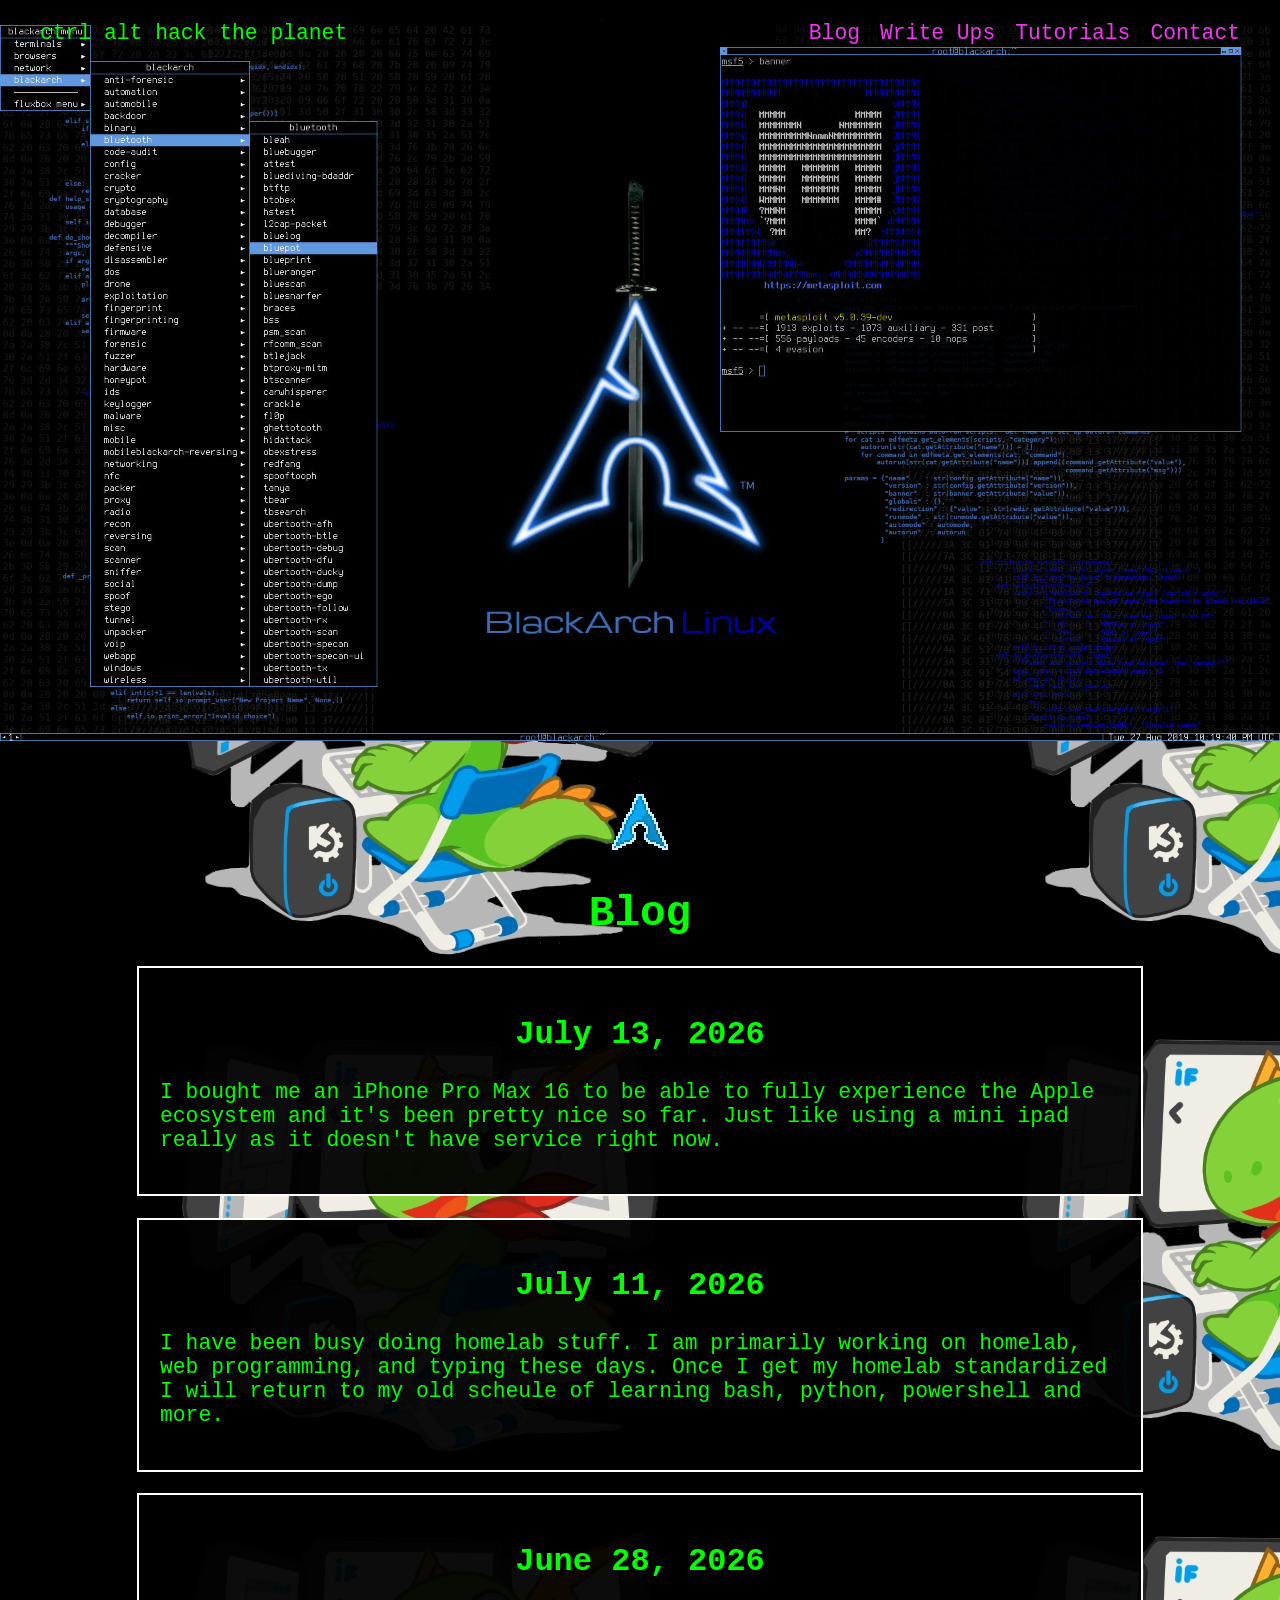
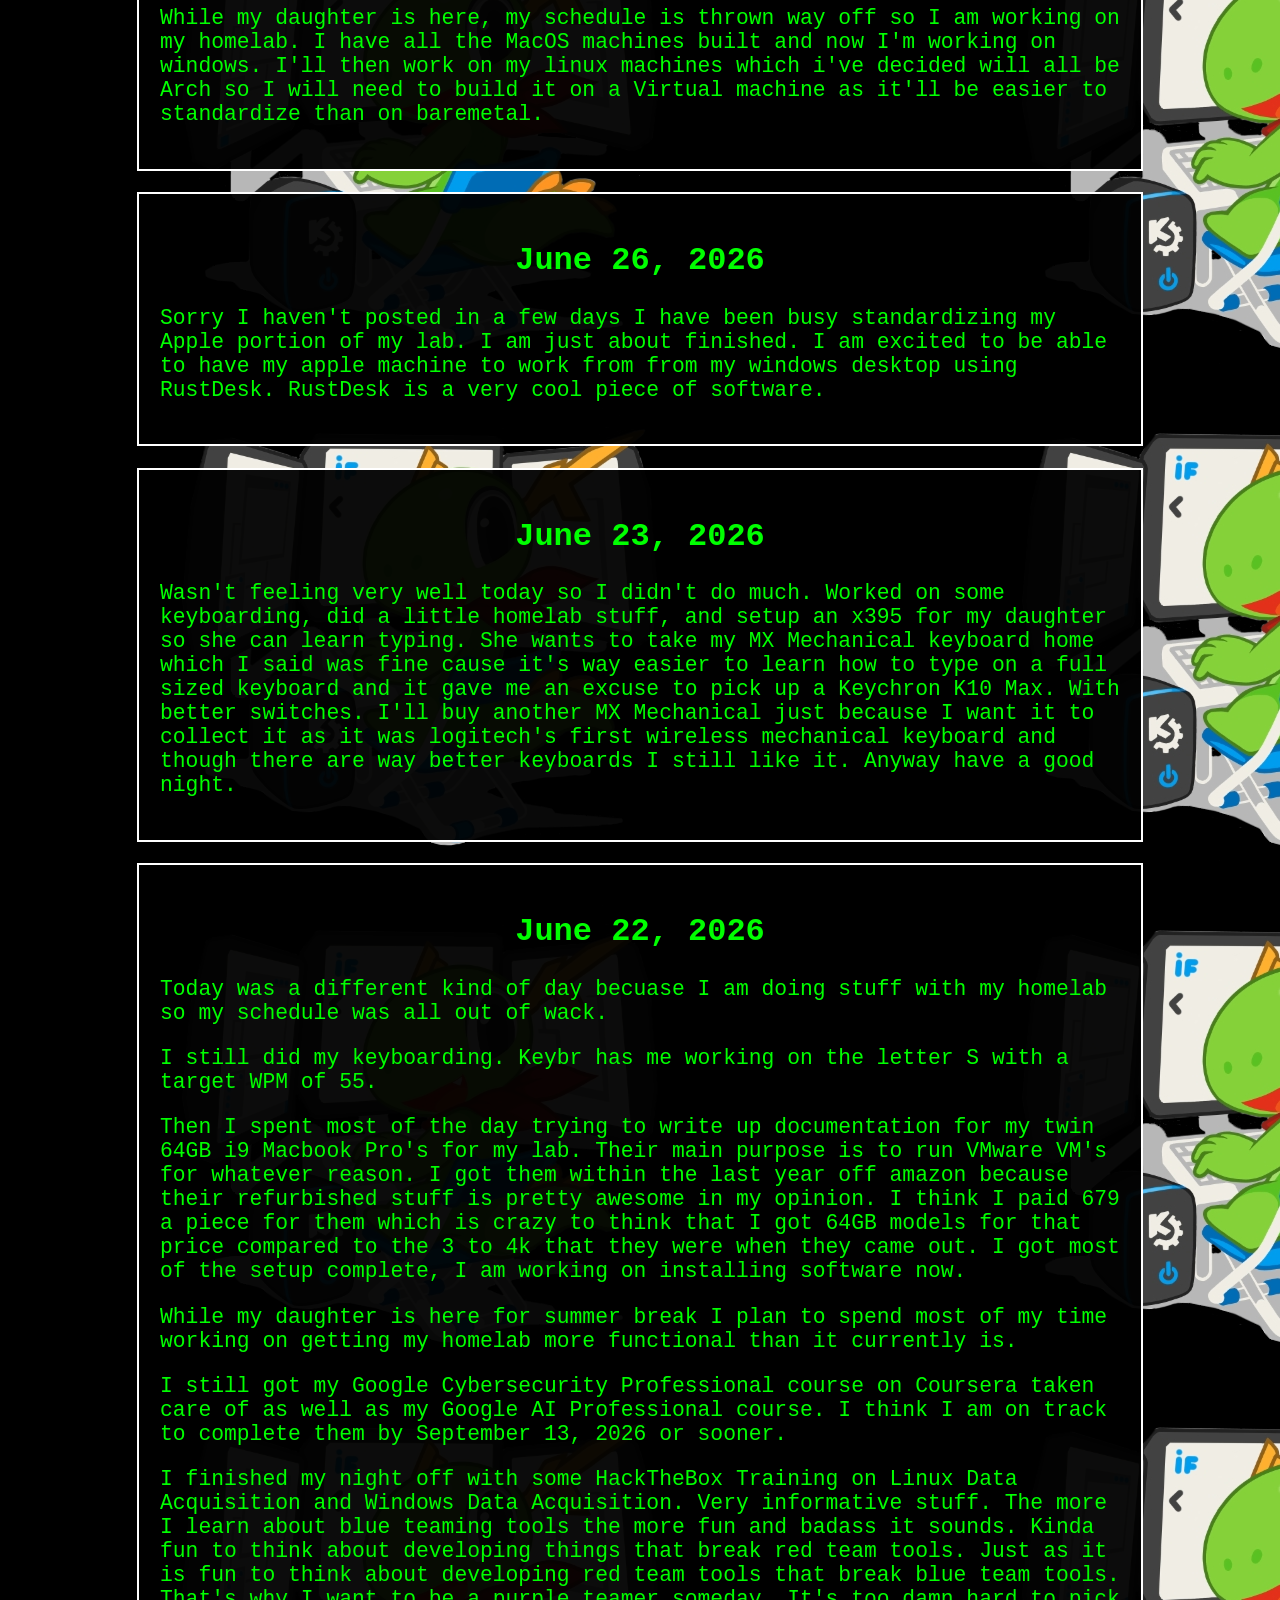
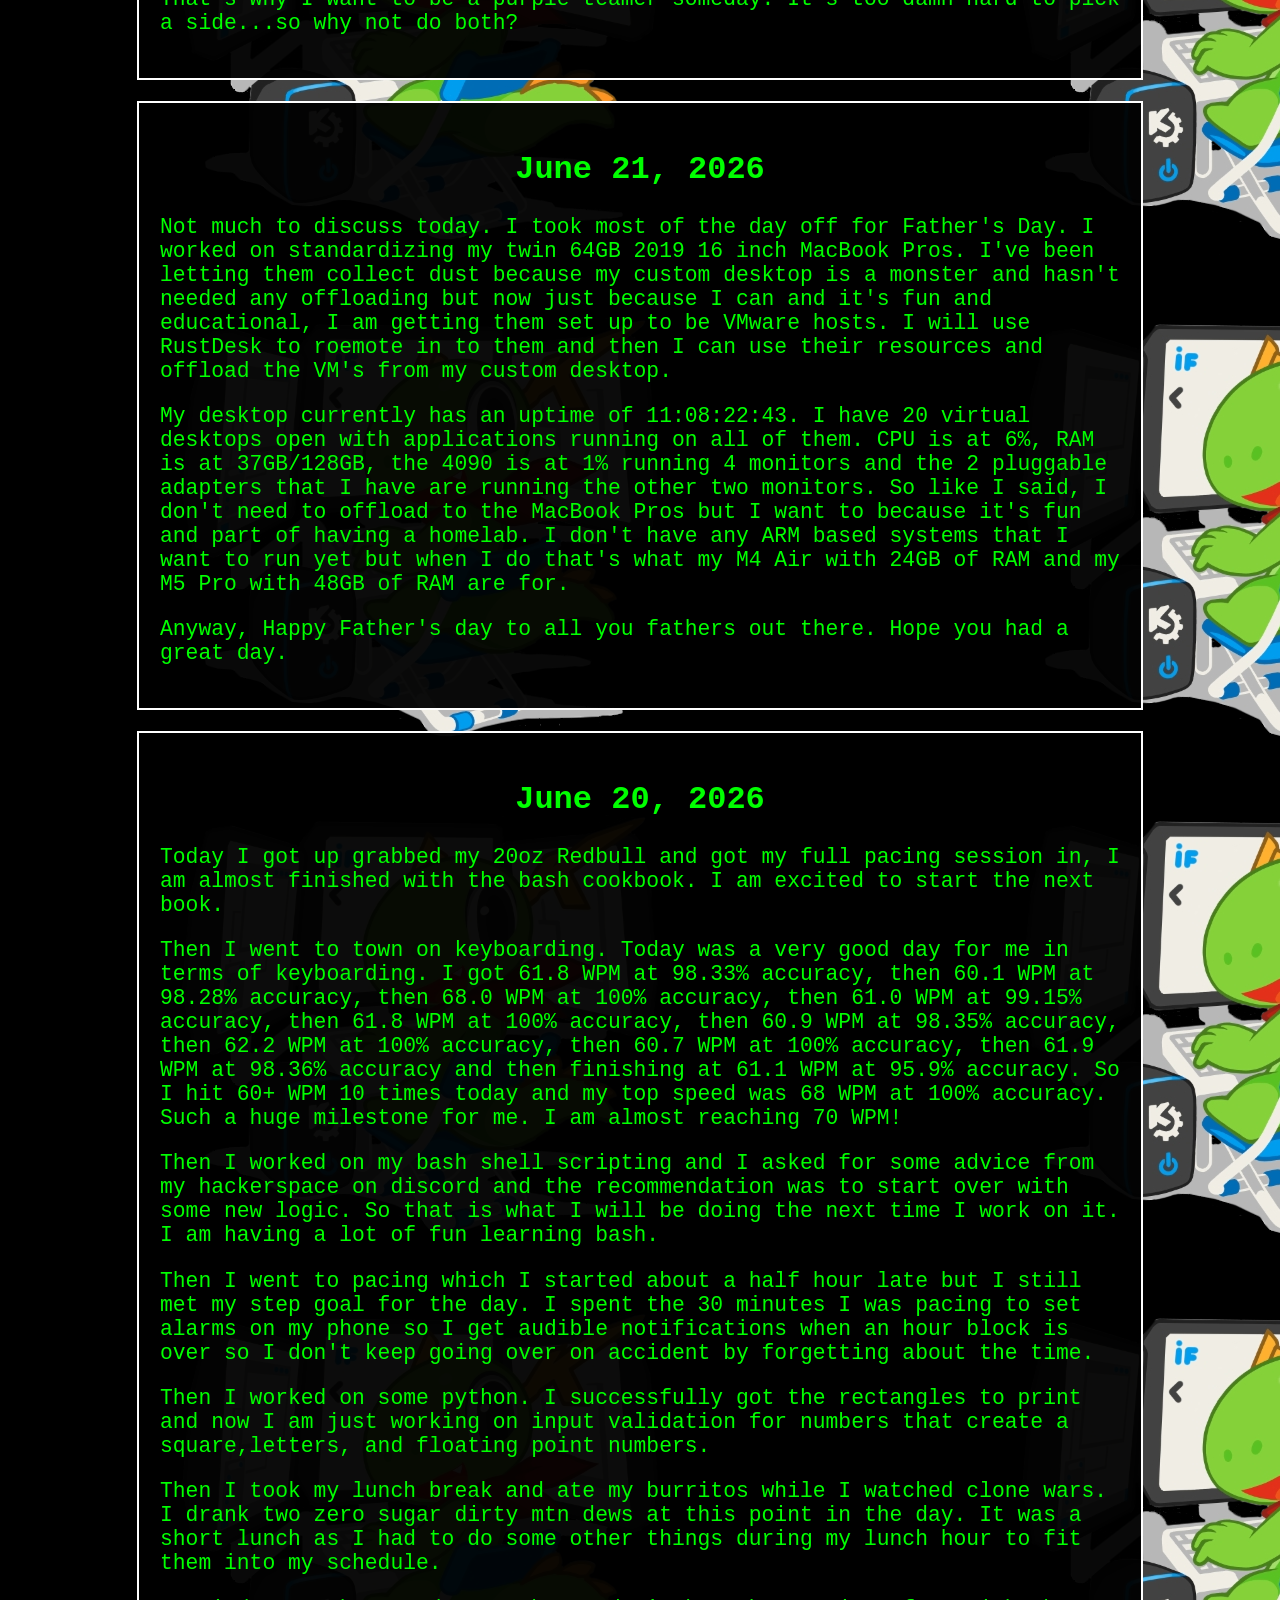
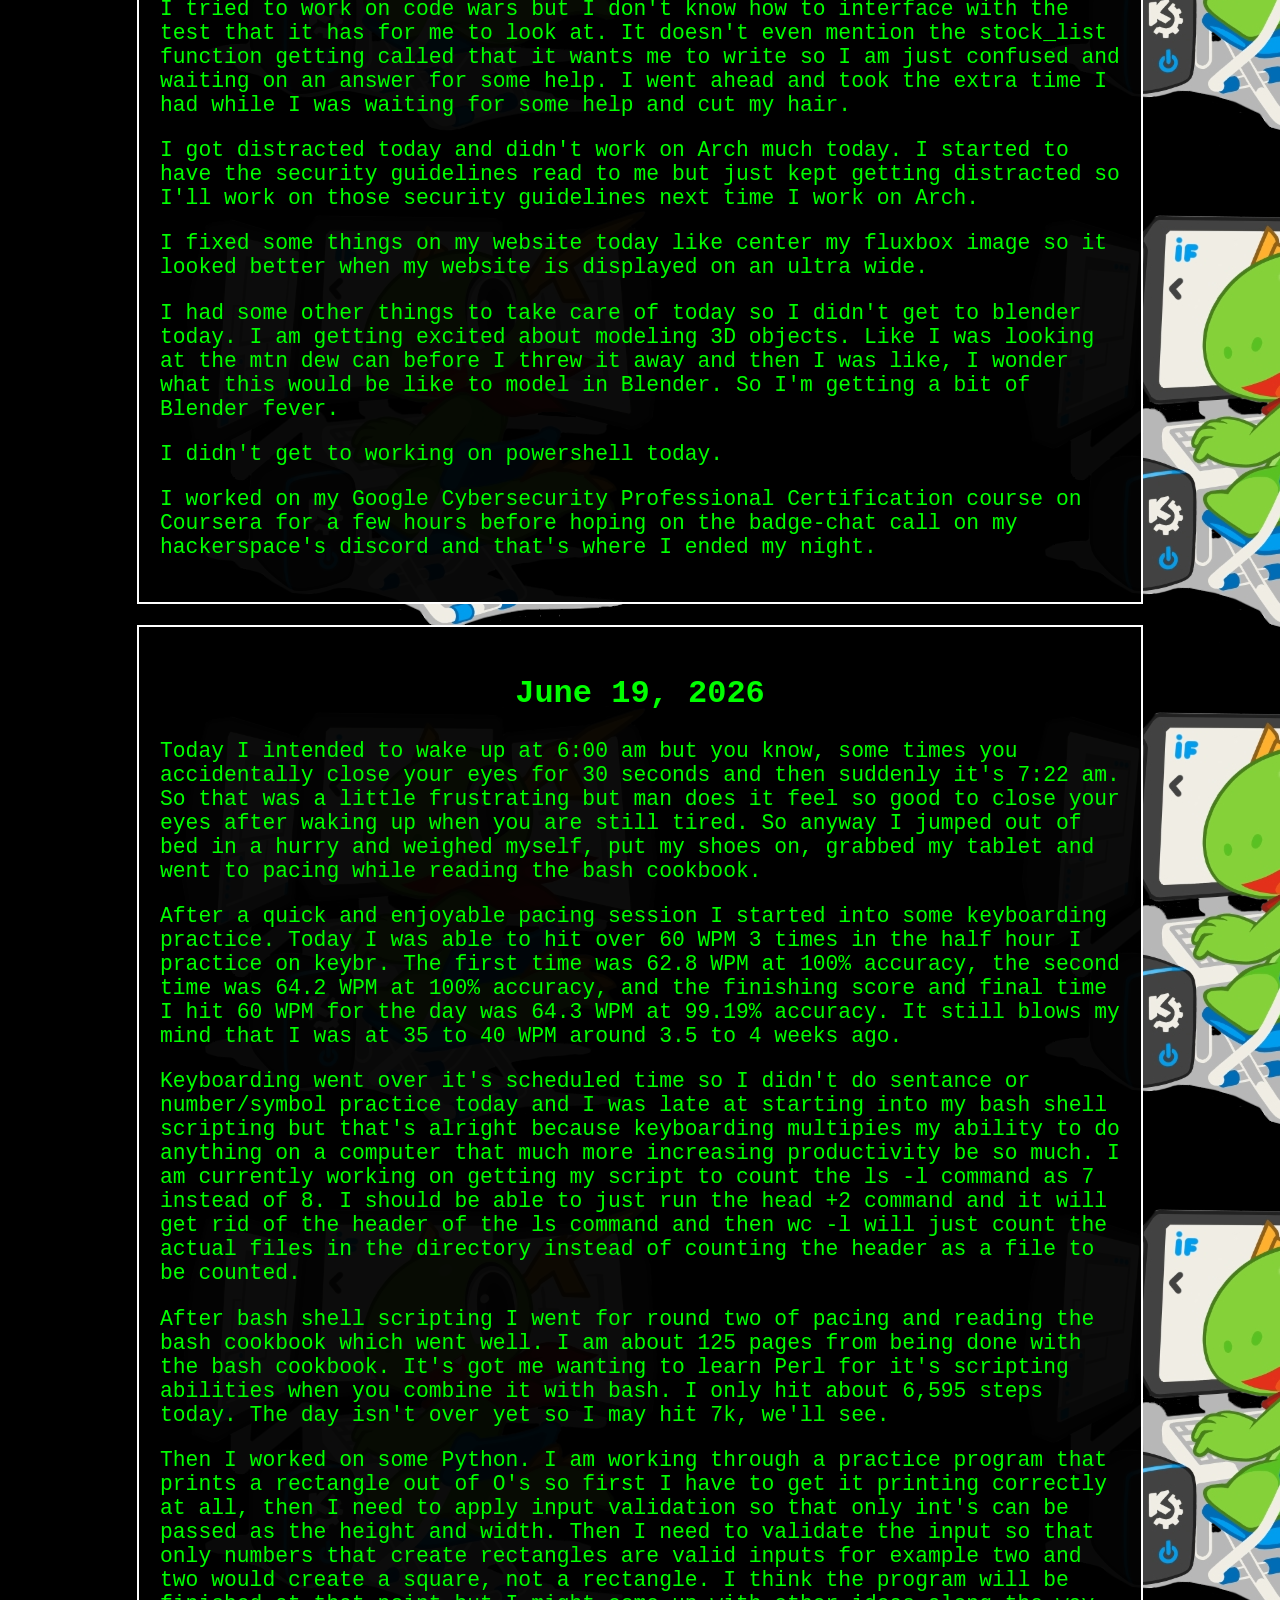
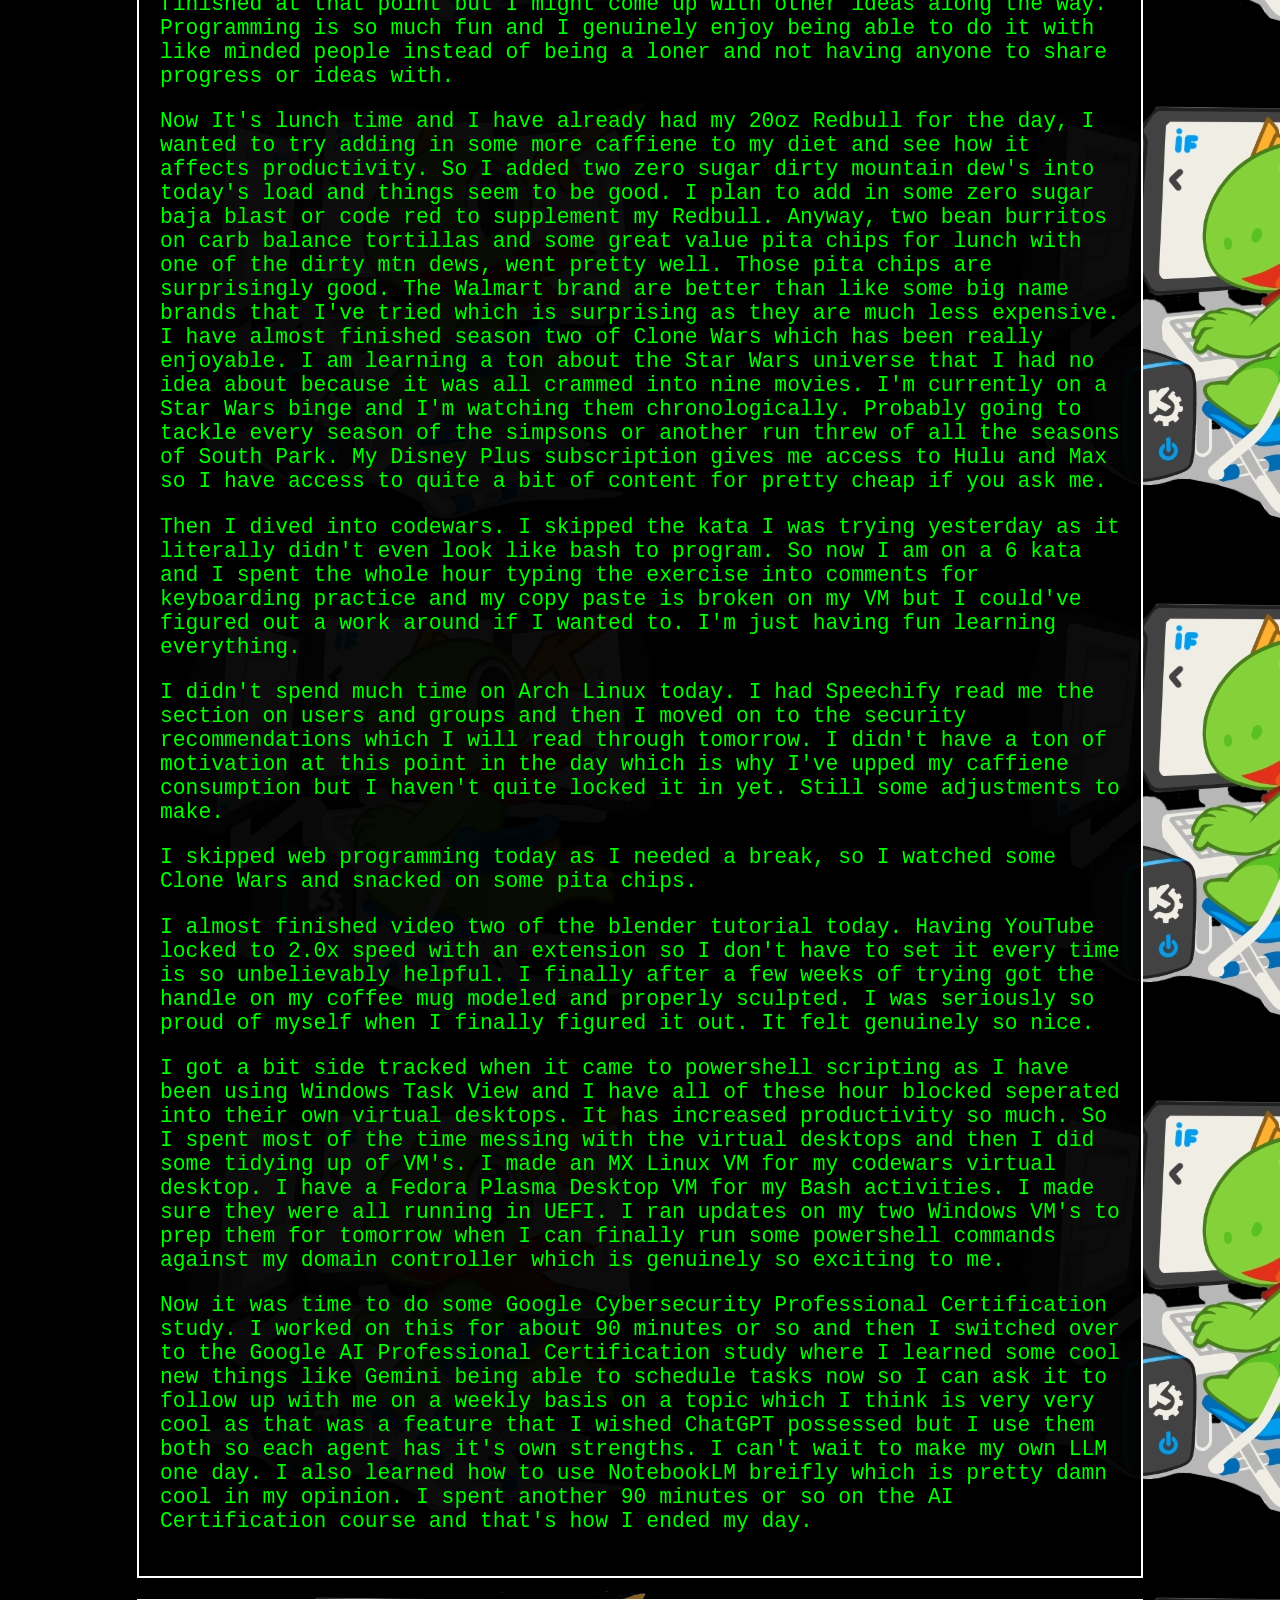
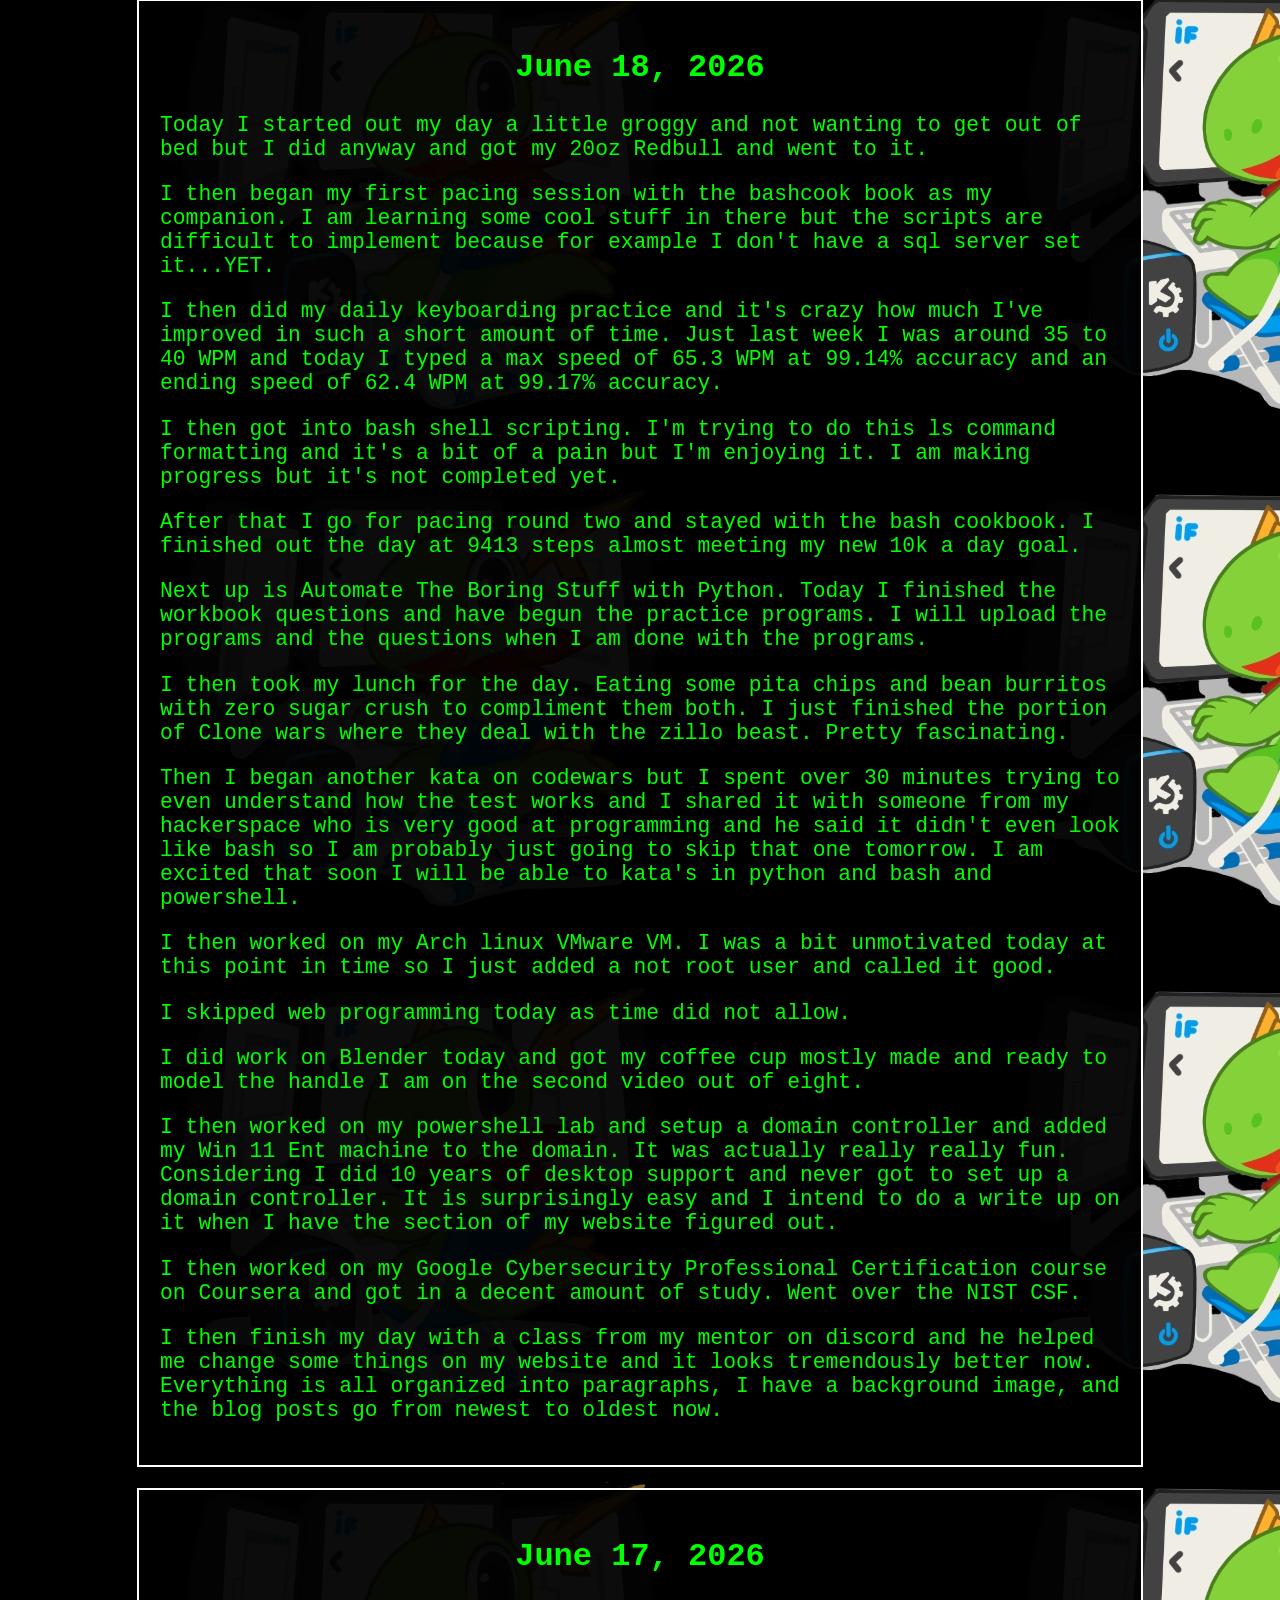
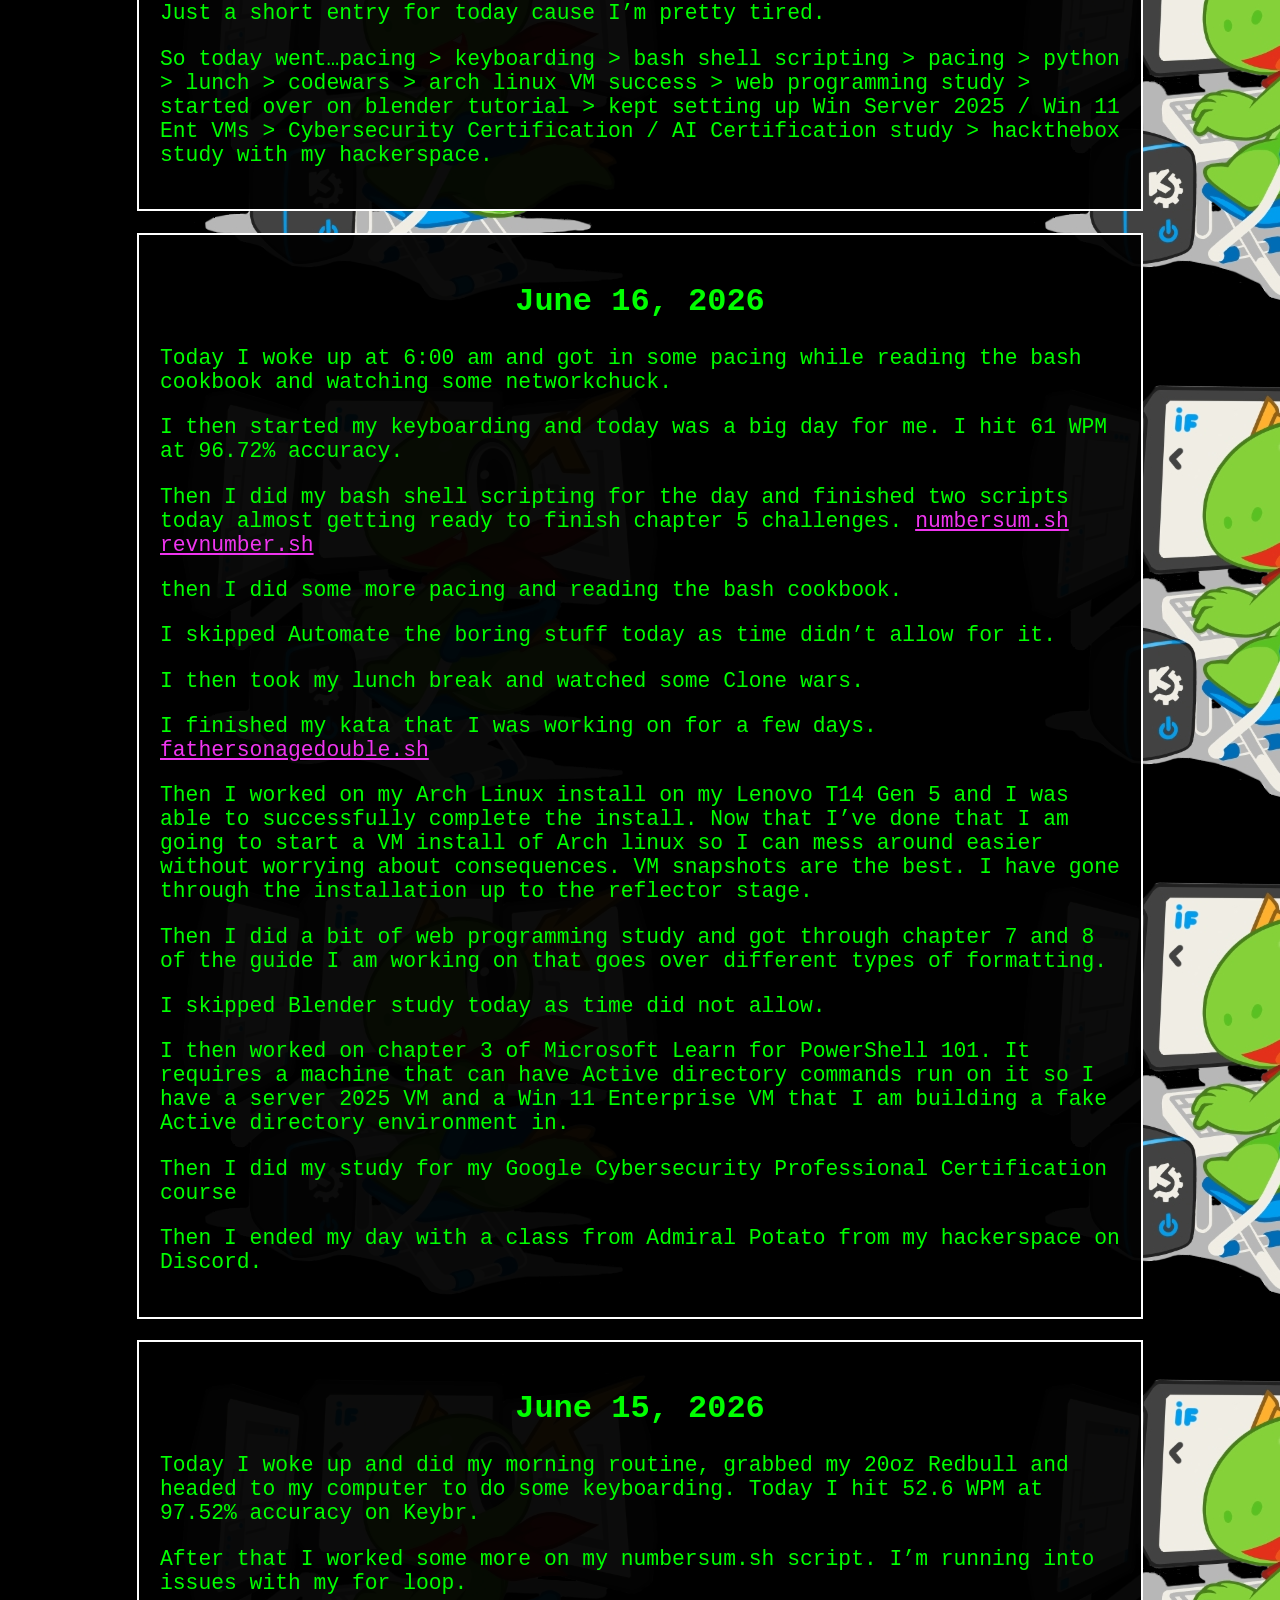
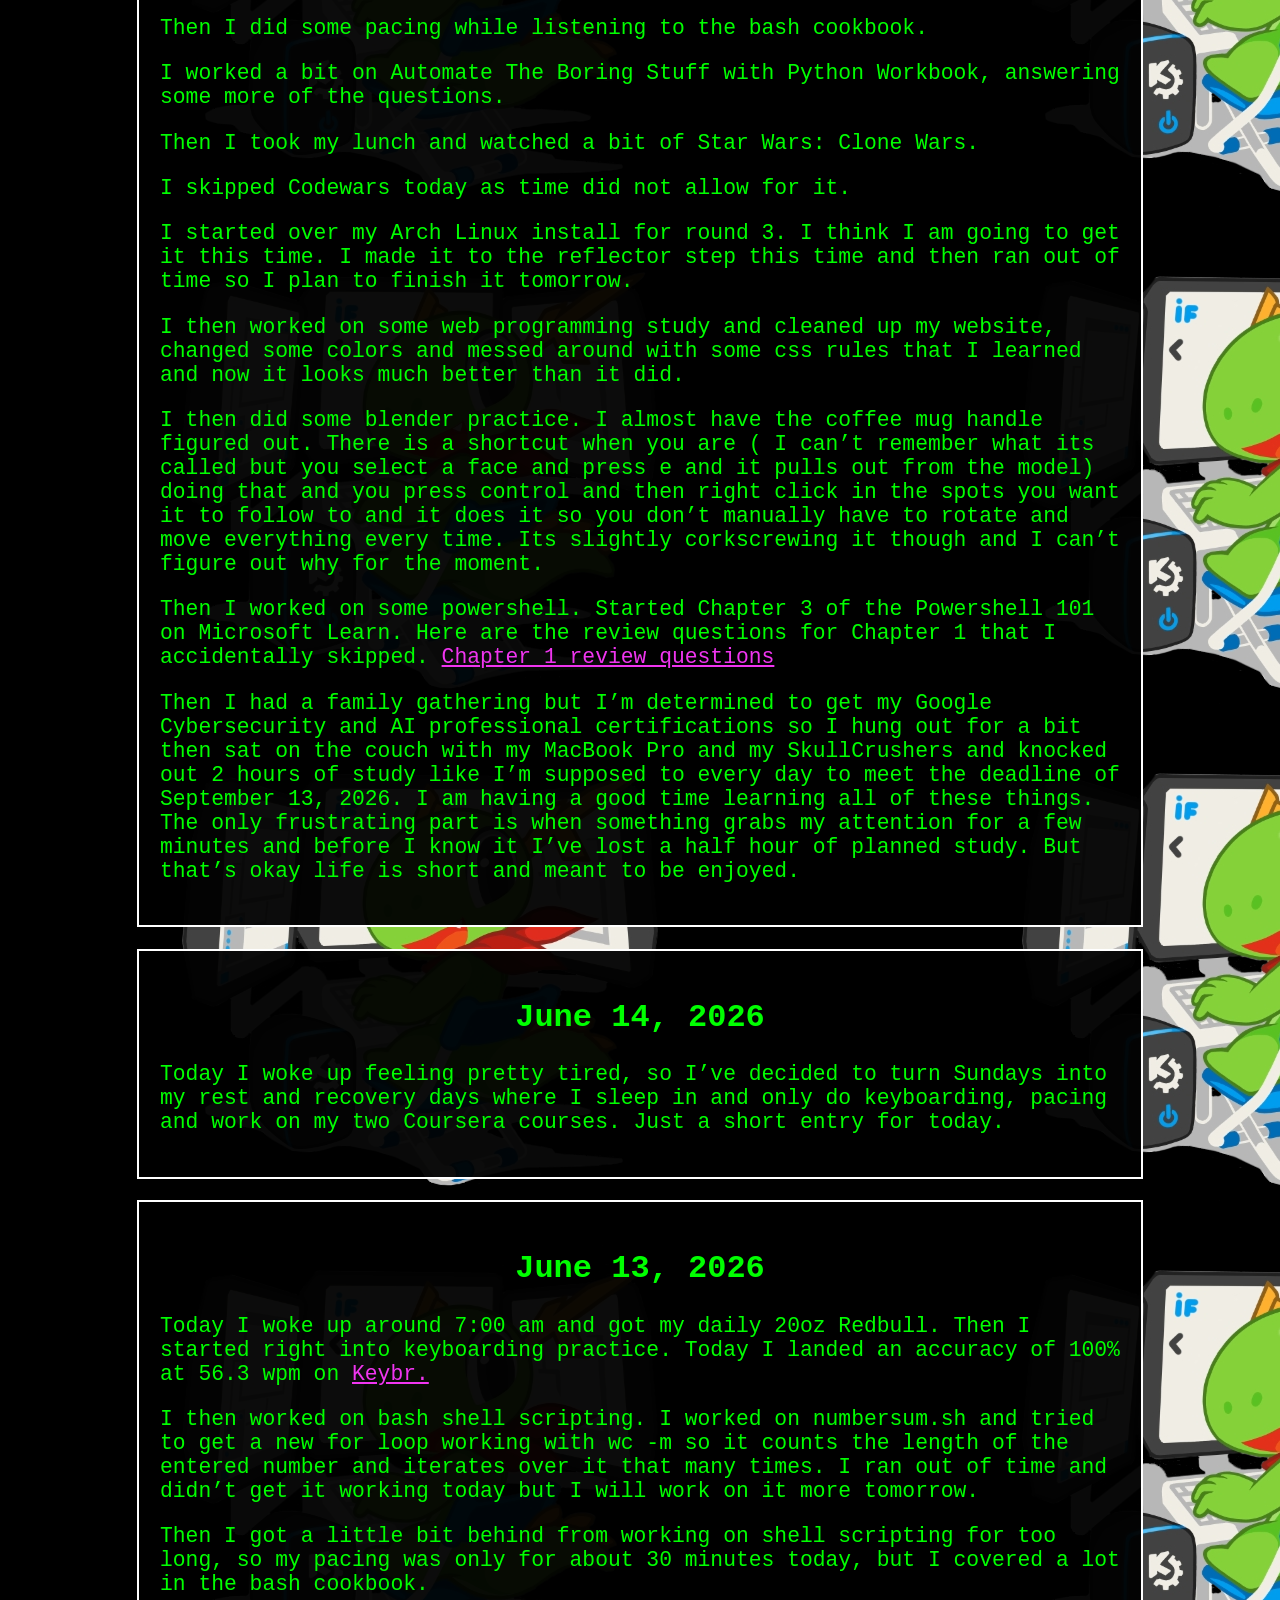
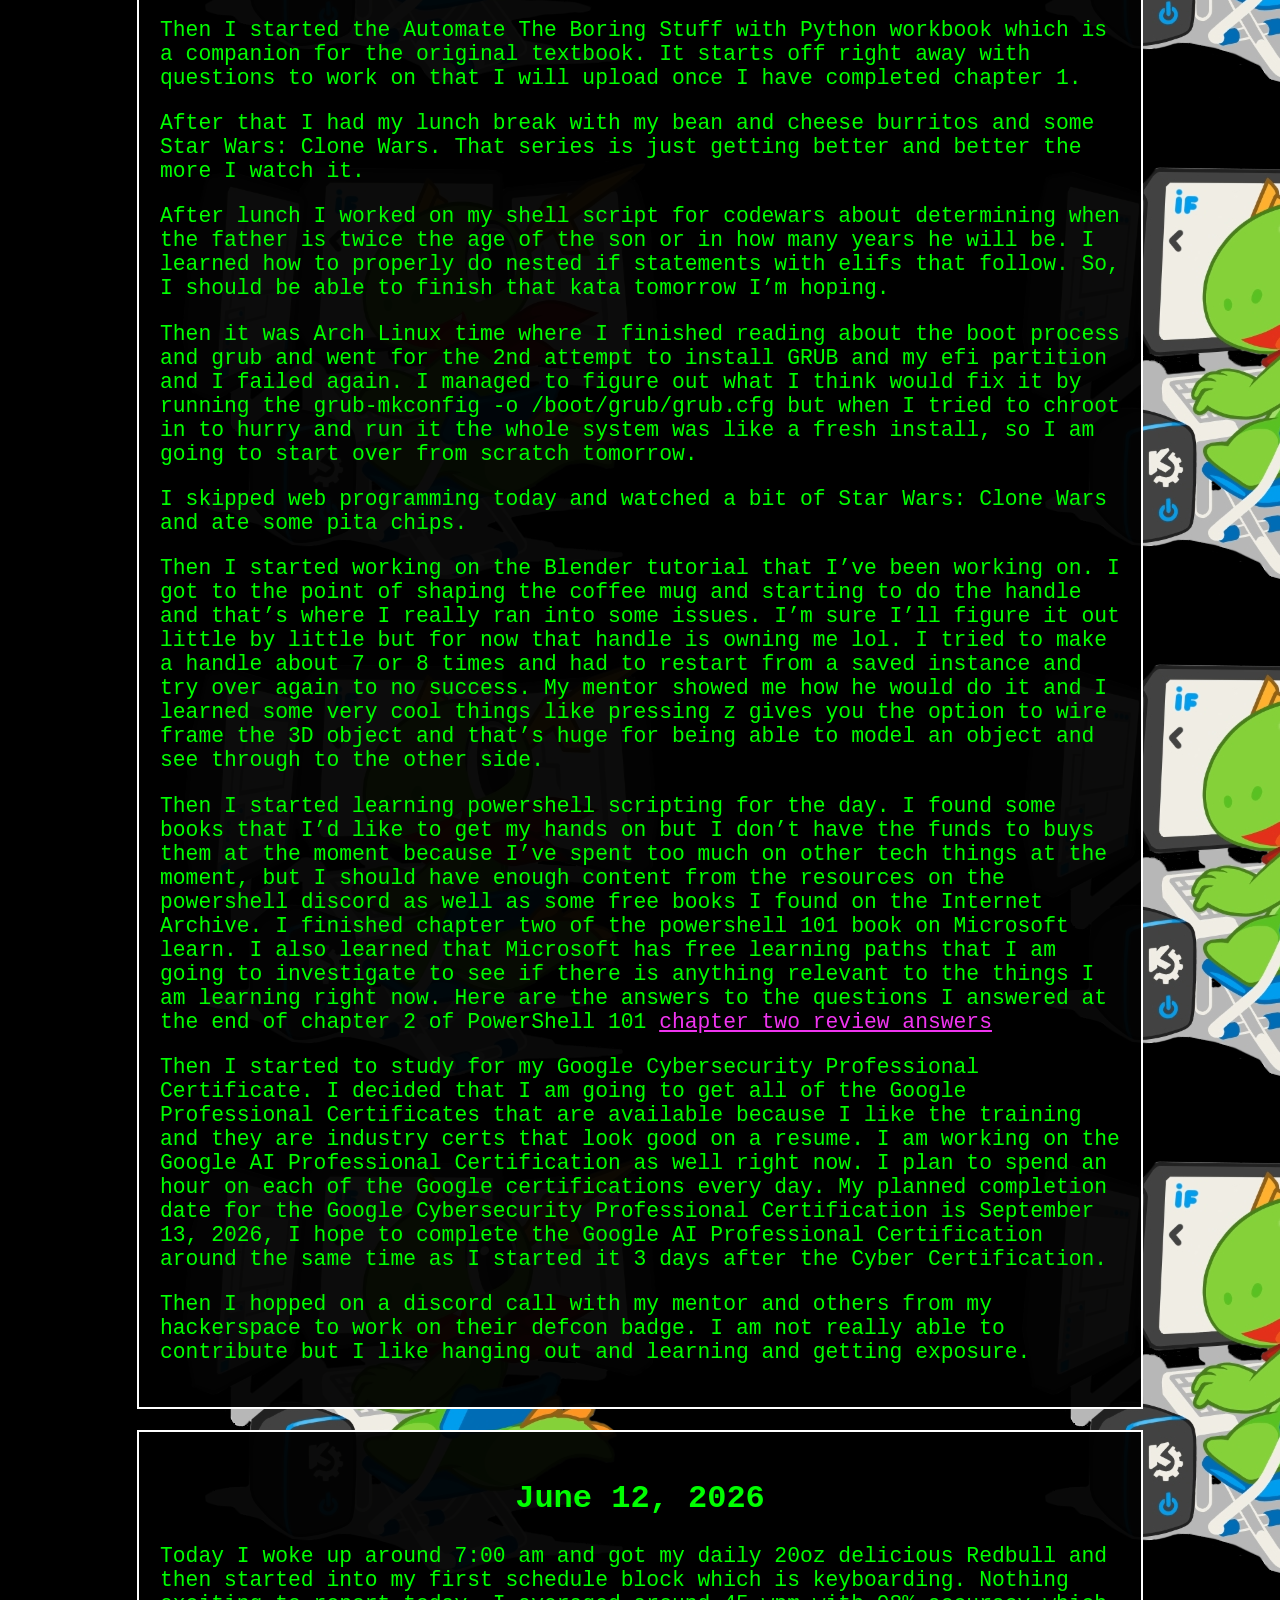
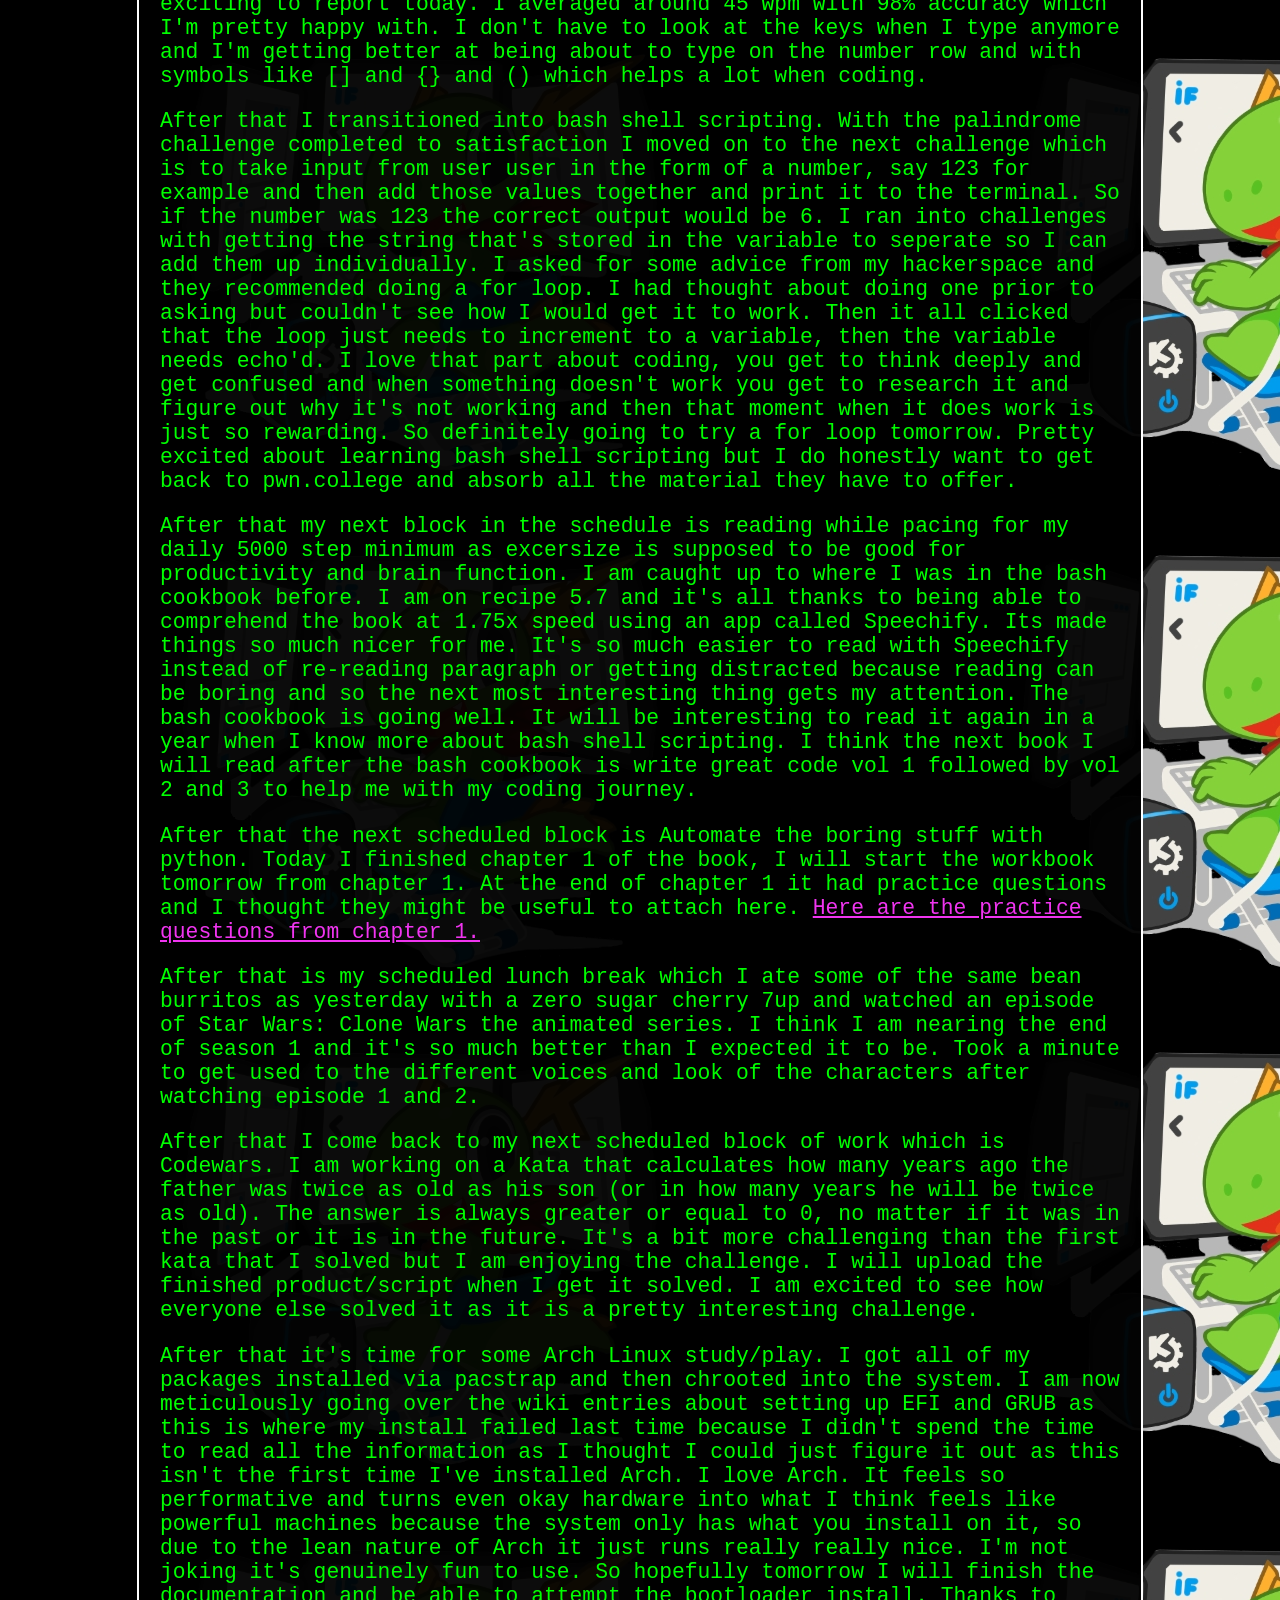
==== commit 9ce863c9: "Blog Post July 13, 2026" ====
--- a/index.html
+++ b/index.html
@@ -33,6 +33,10 @@
         </a>
     </p>
     <h1 id="blog">Blog</h1>
+     <article>
+        <h1 class="blogheaders">July 13, 2026</h1>
+        <p>I bought me an iPhone Pro Max 16 to be able to fully experience the Apple ecosystem and it's been pretty nice so far. Just like using a mini ipad really as it doesn't have service right now.</p>
+    </article>
     <article>
         <h1 class="blogheaders">July 11, 2026</h1>
         <p>I have been busy doing homelab stuff. I am primarily working on homelab, web programming, and typing these days. Once I get my homelab standardized I will return to my old scheule of learning bash, python, powershell and more.</p>
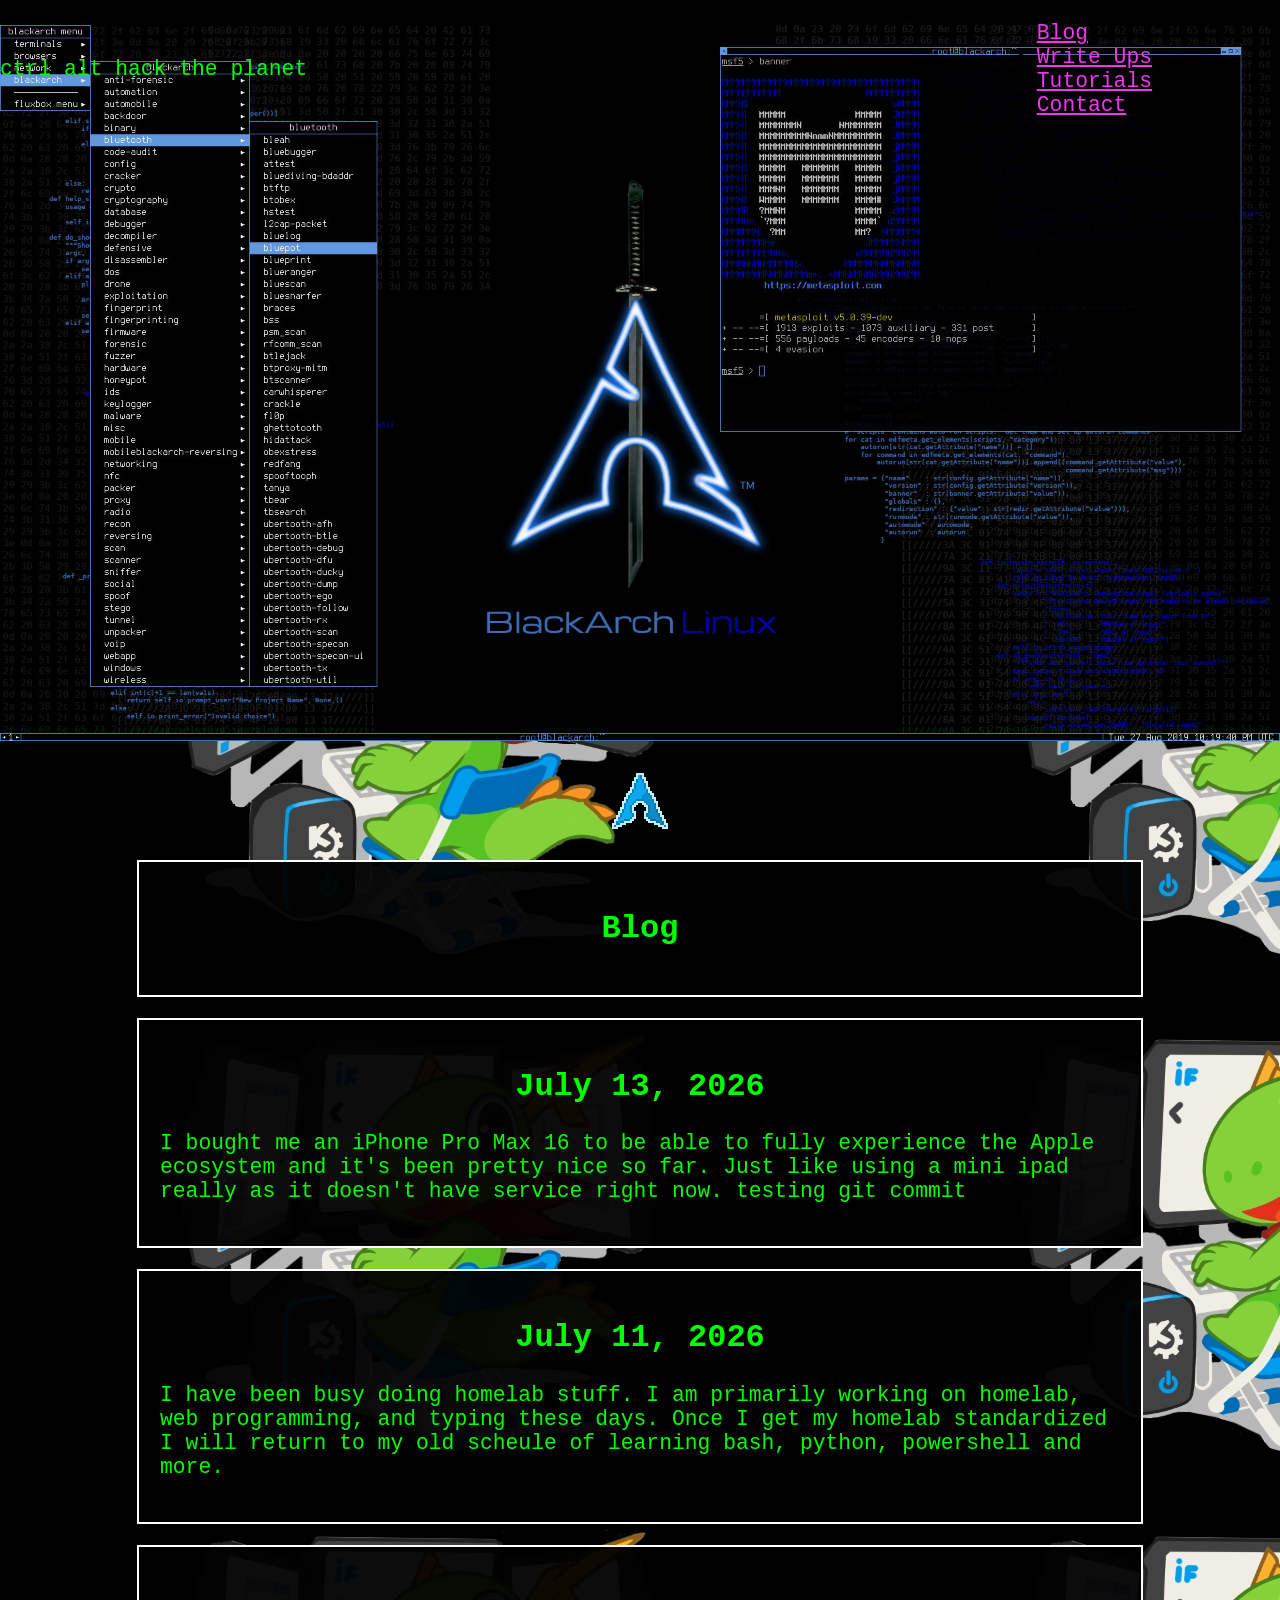
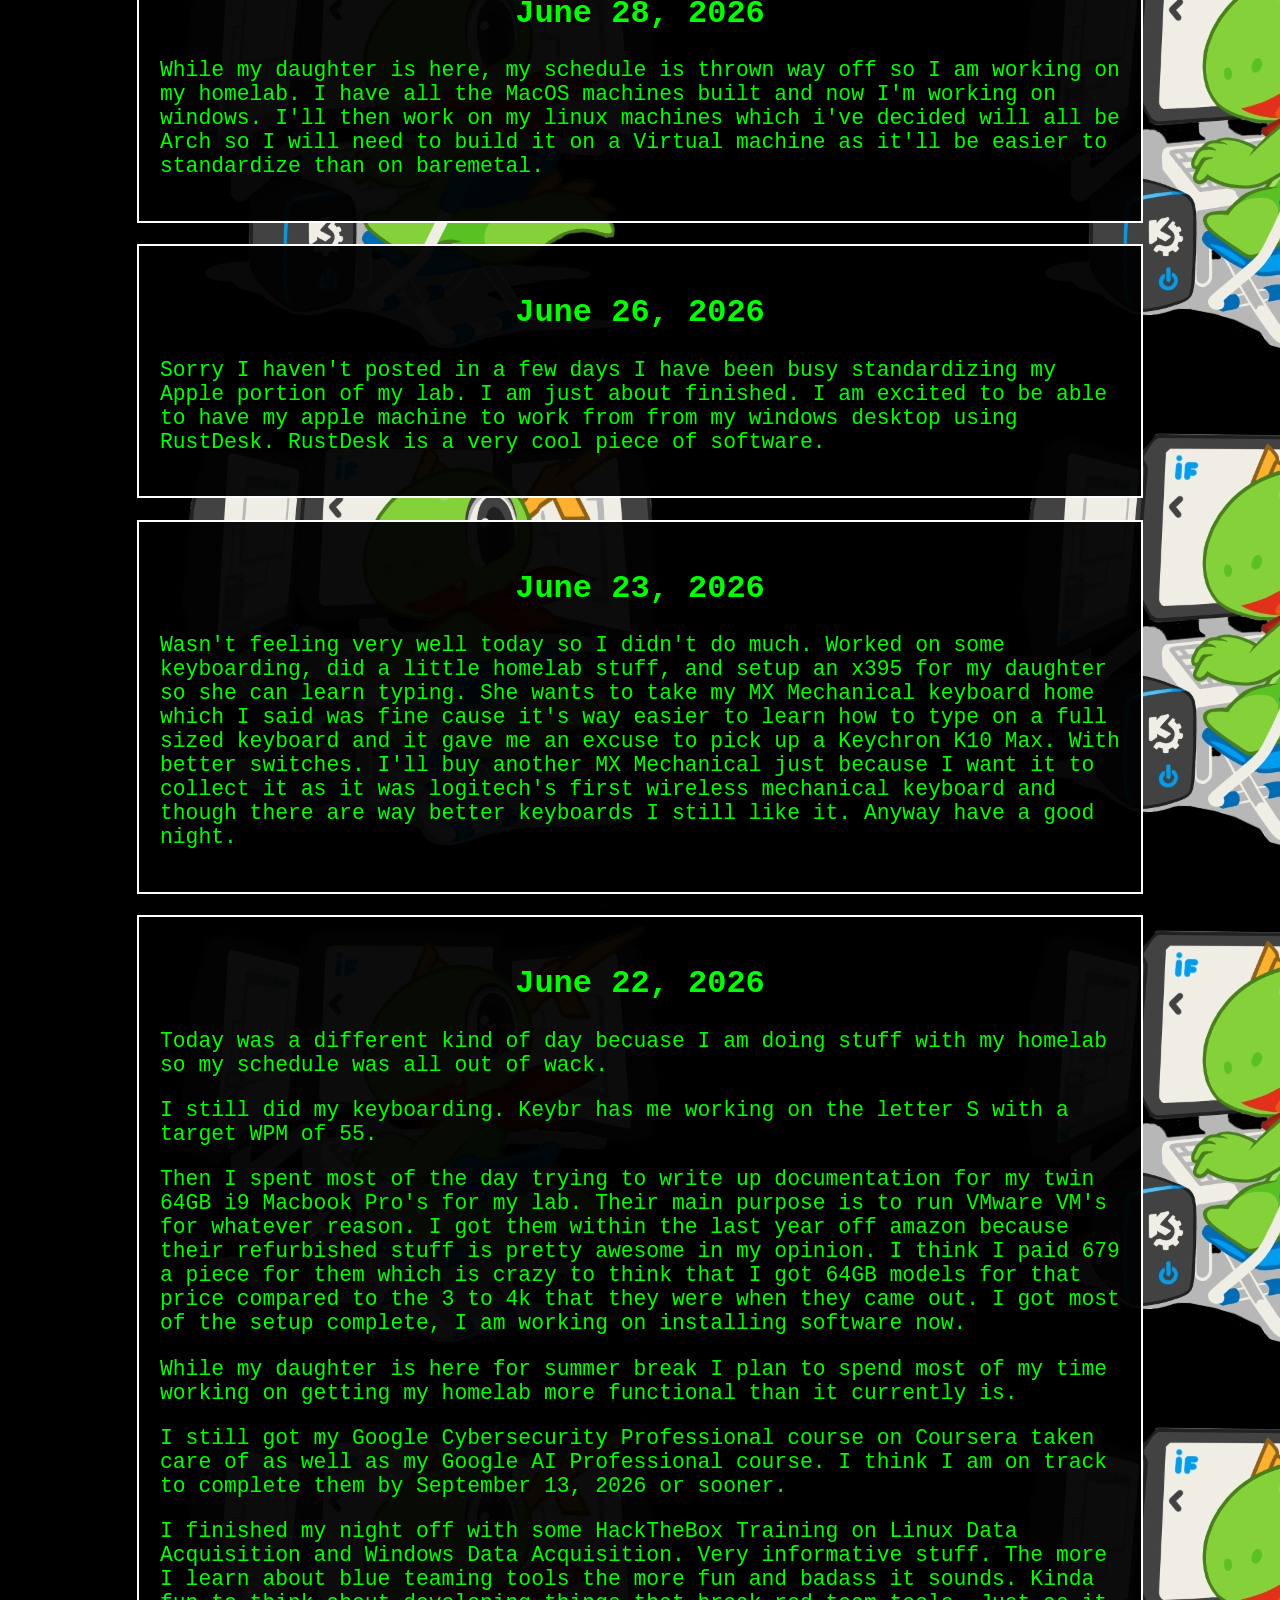
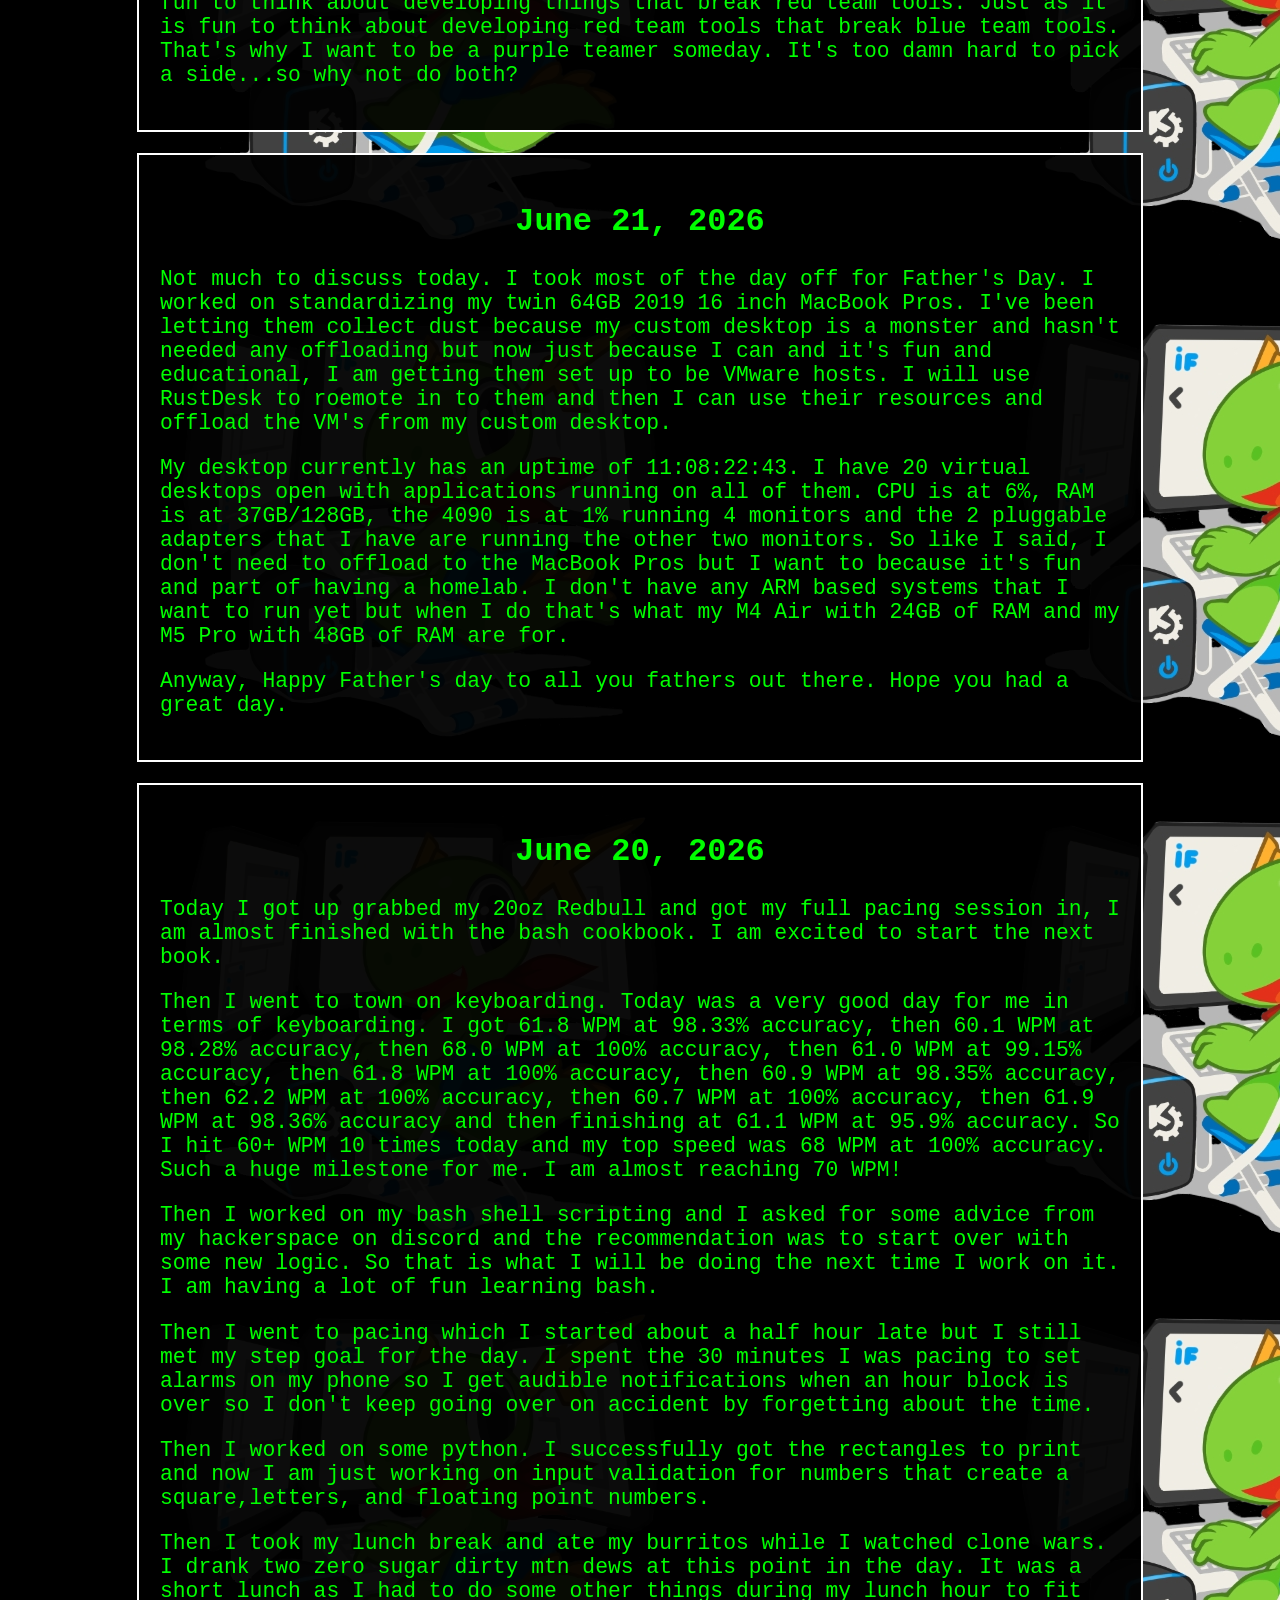
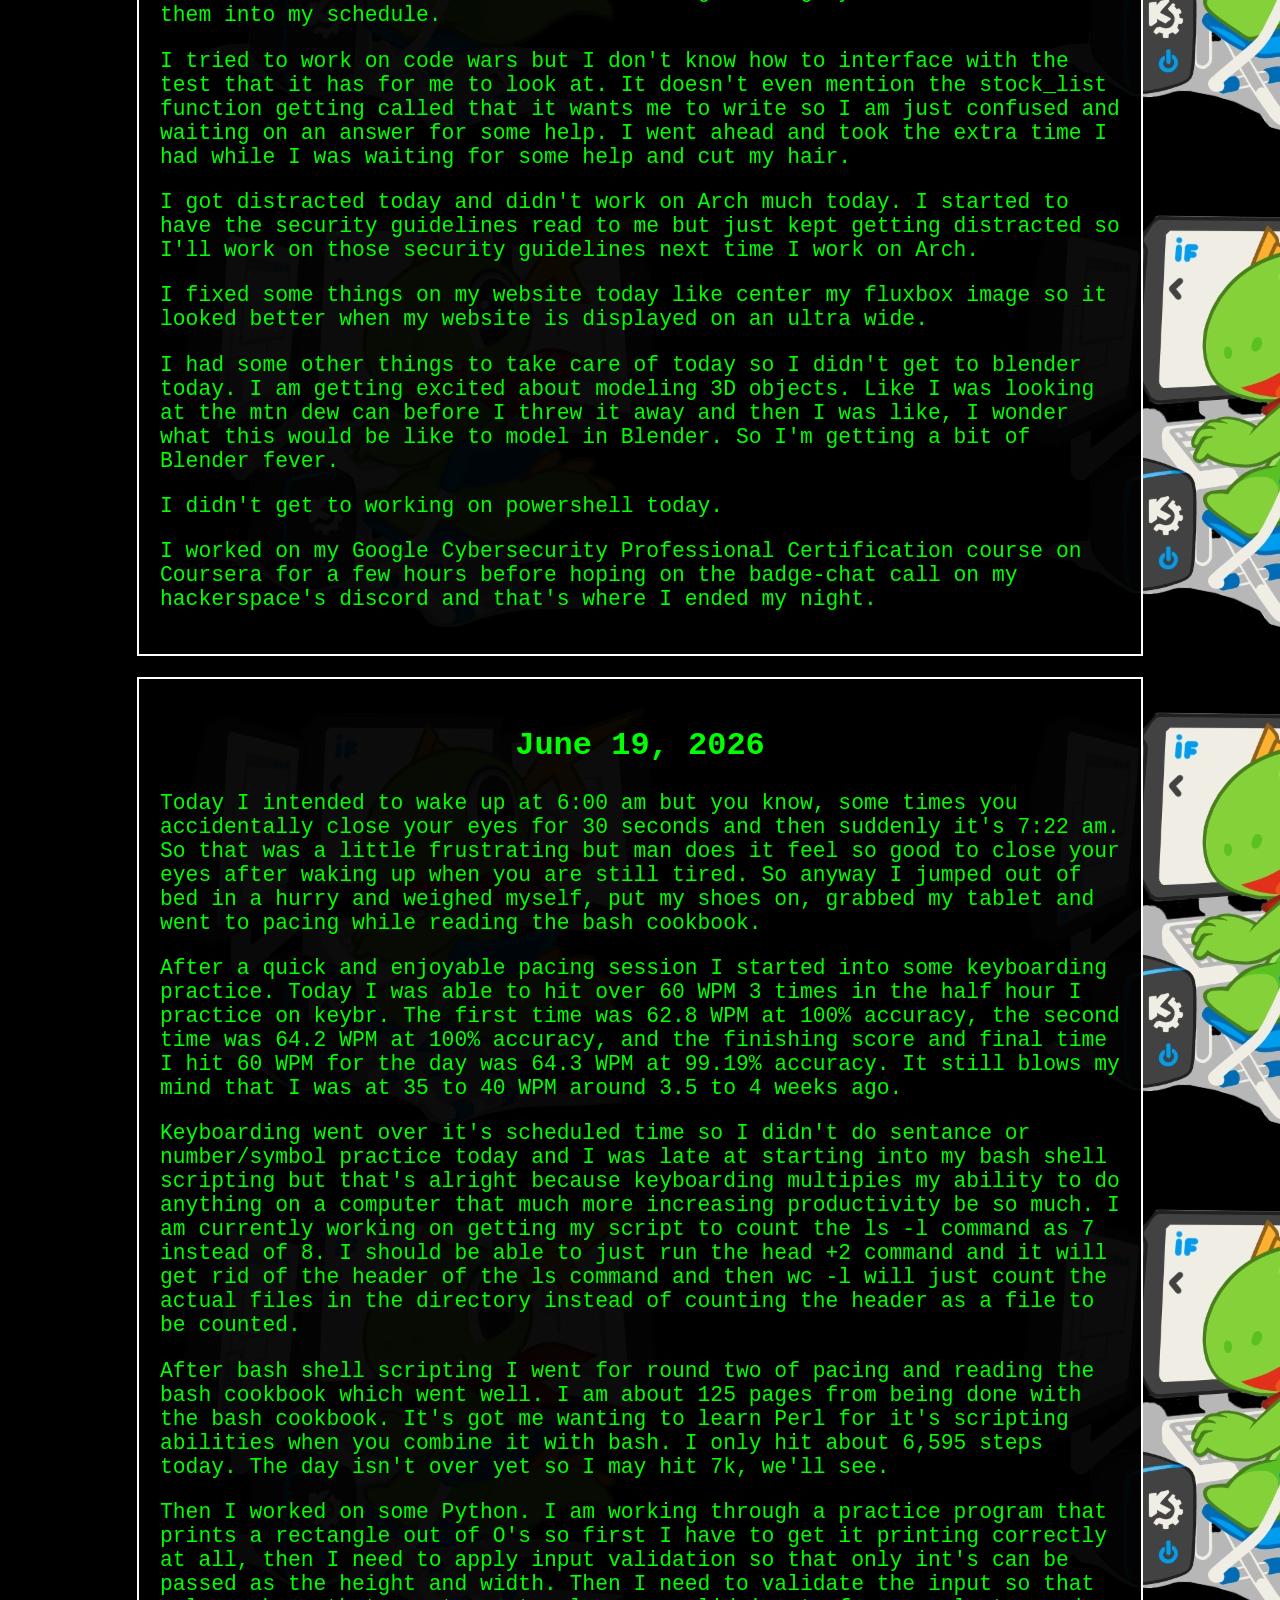
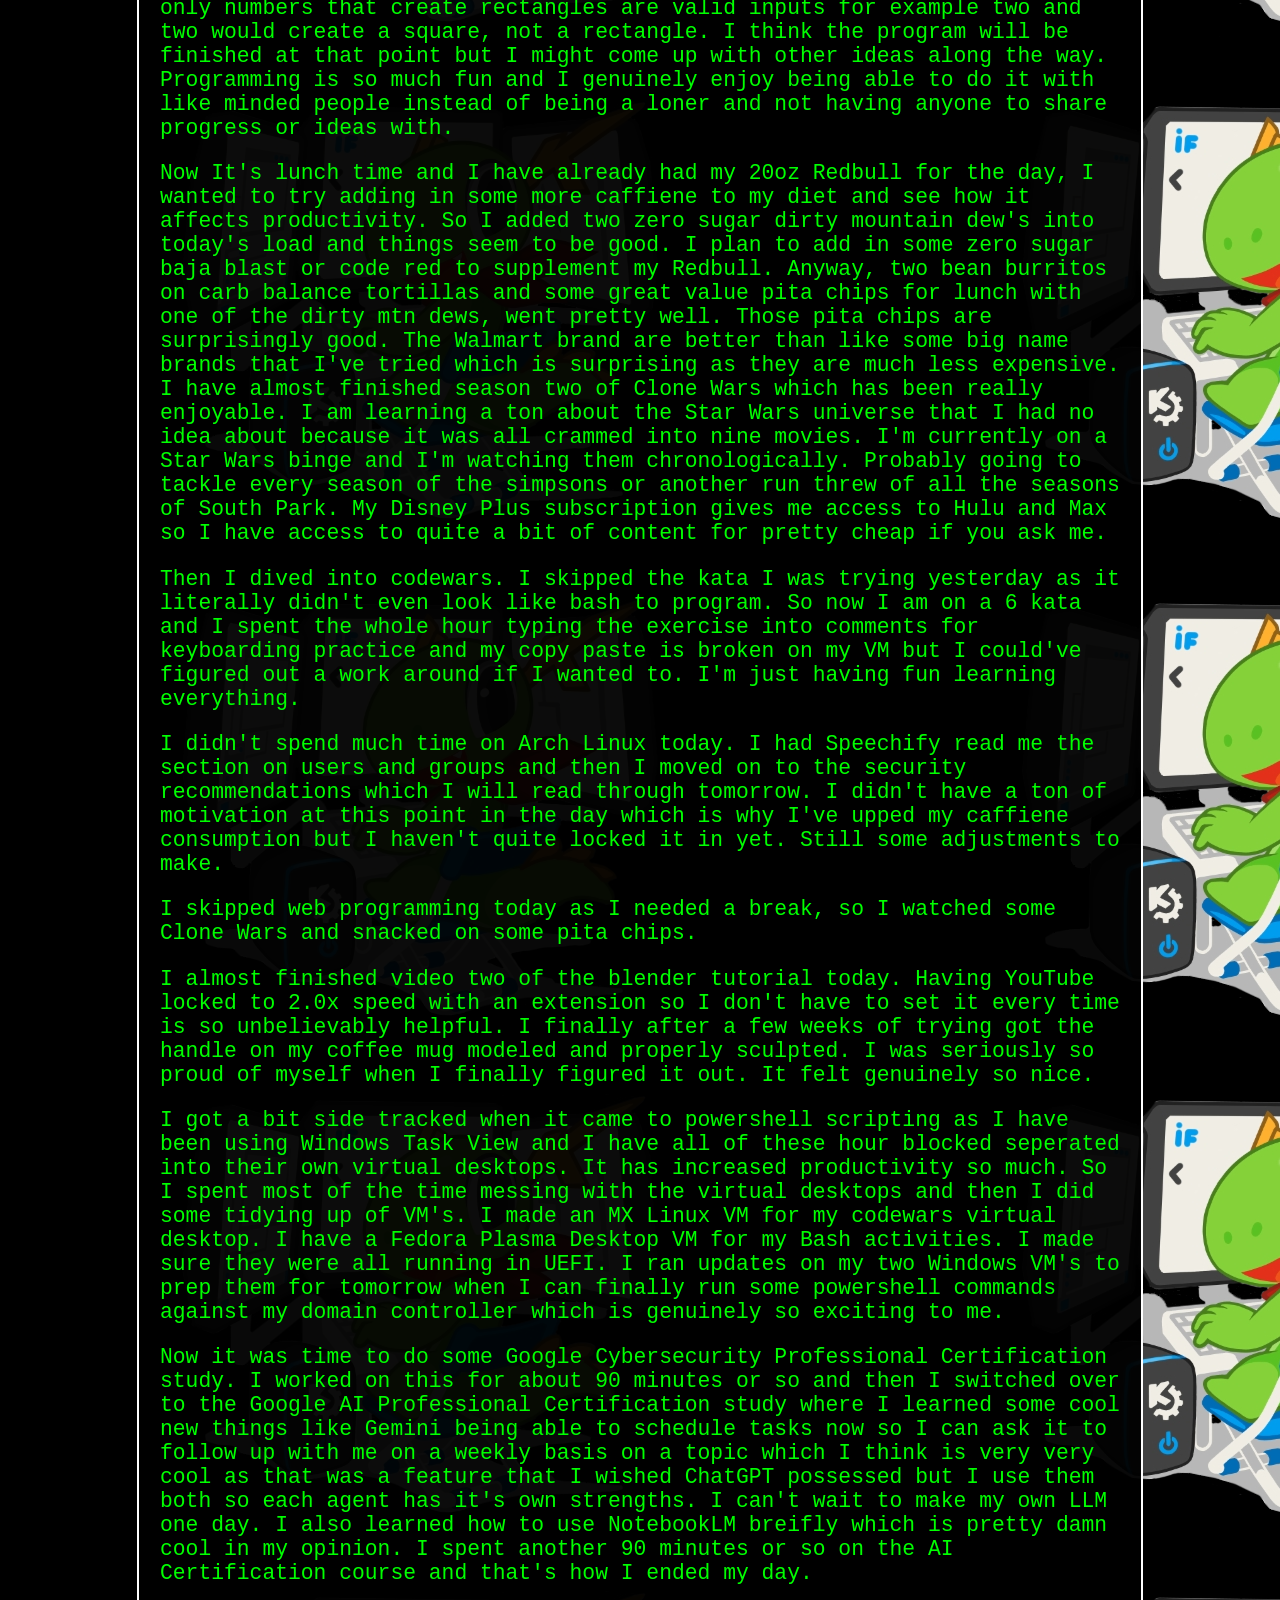
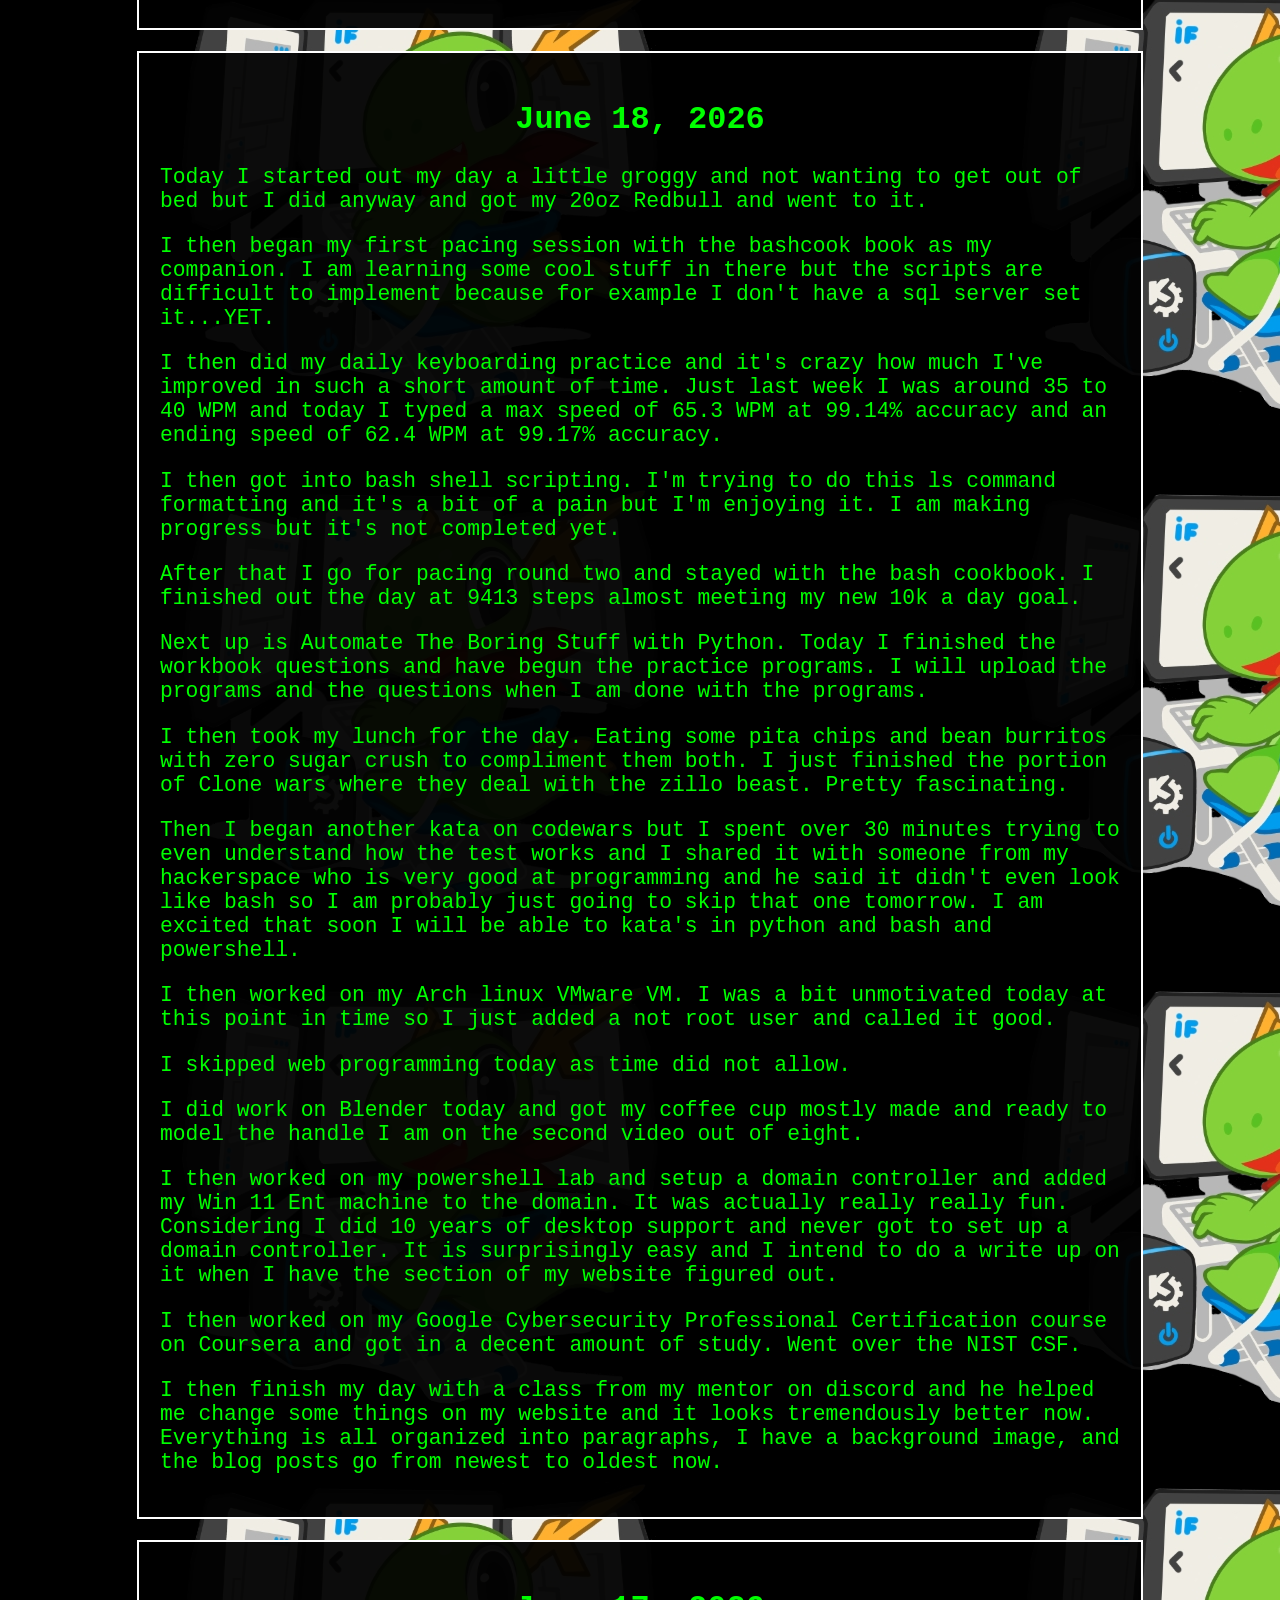
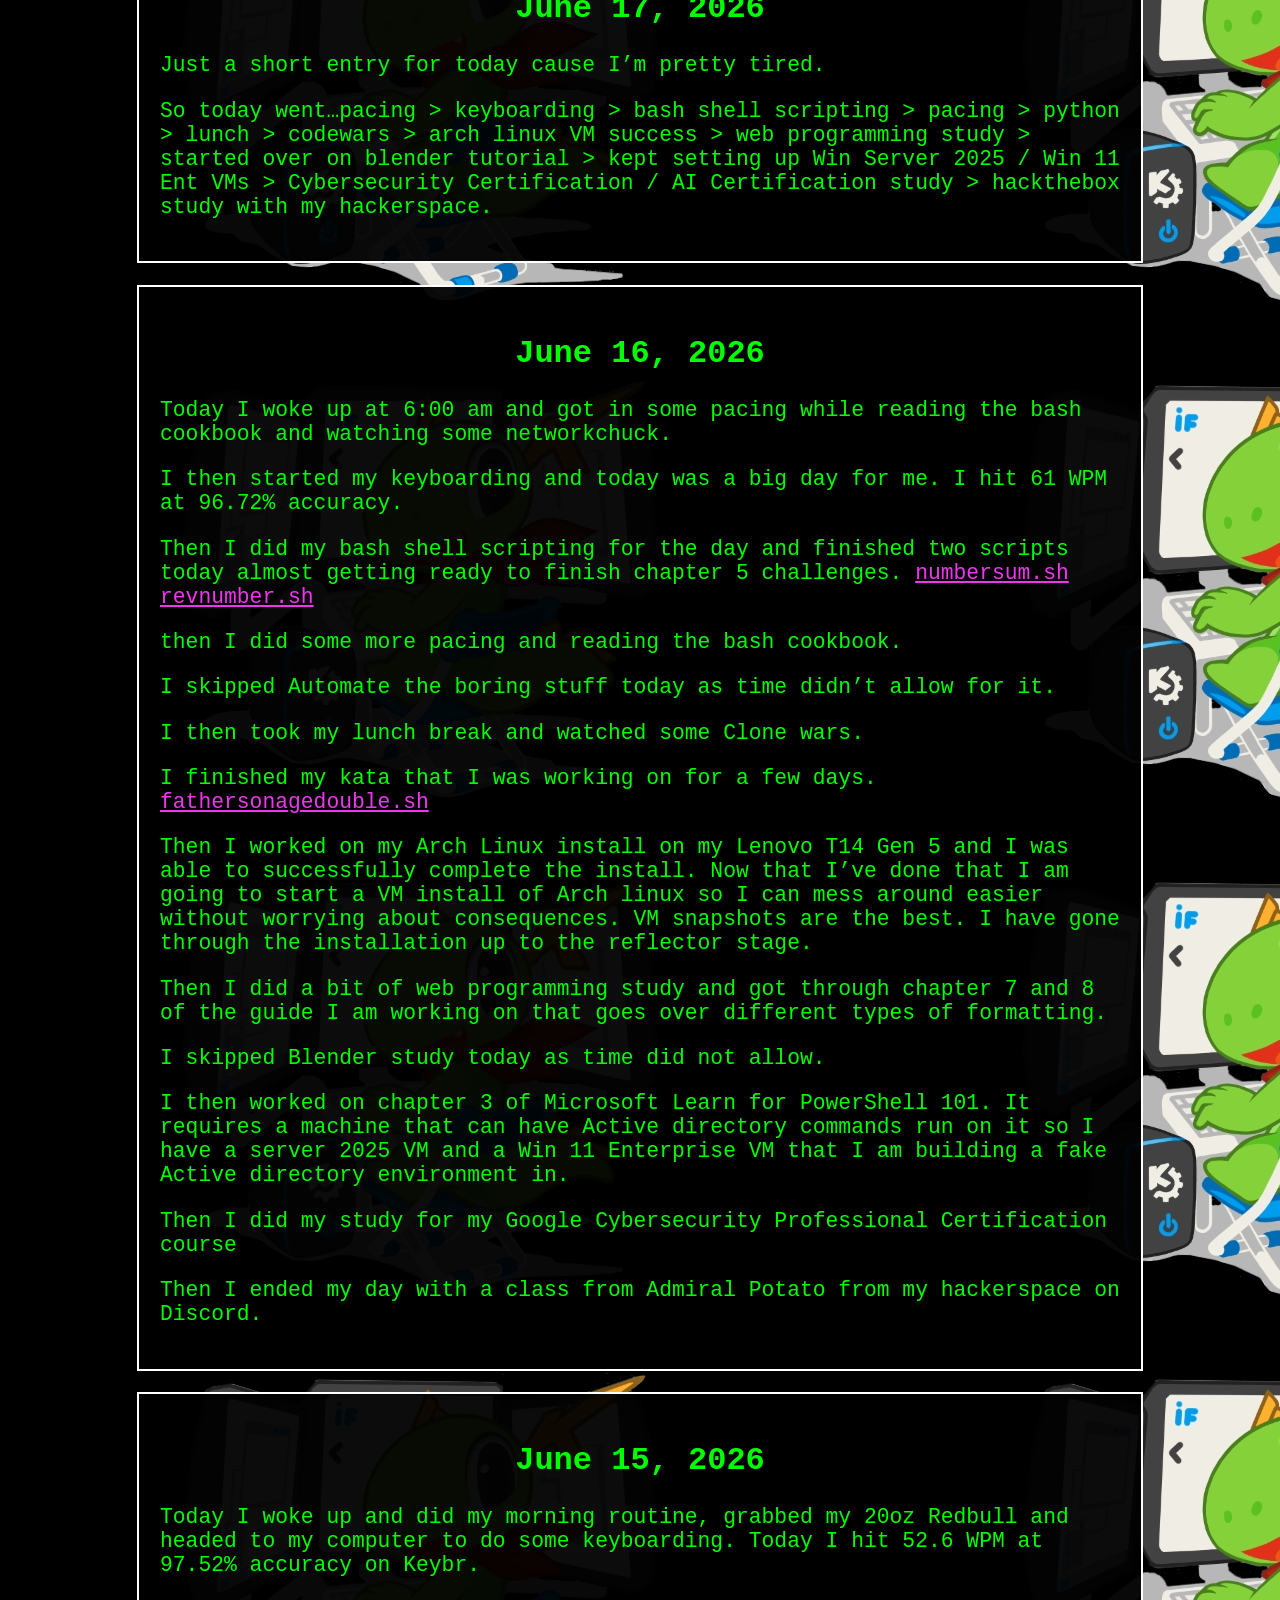
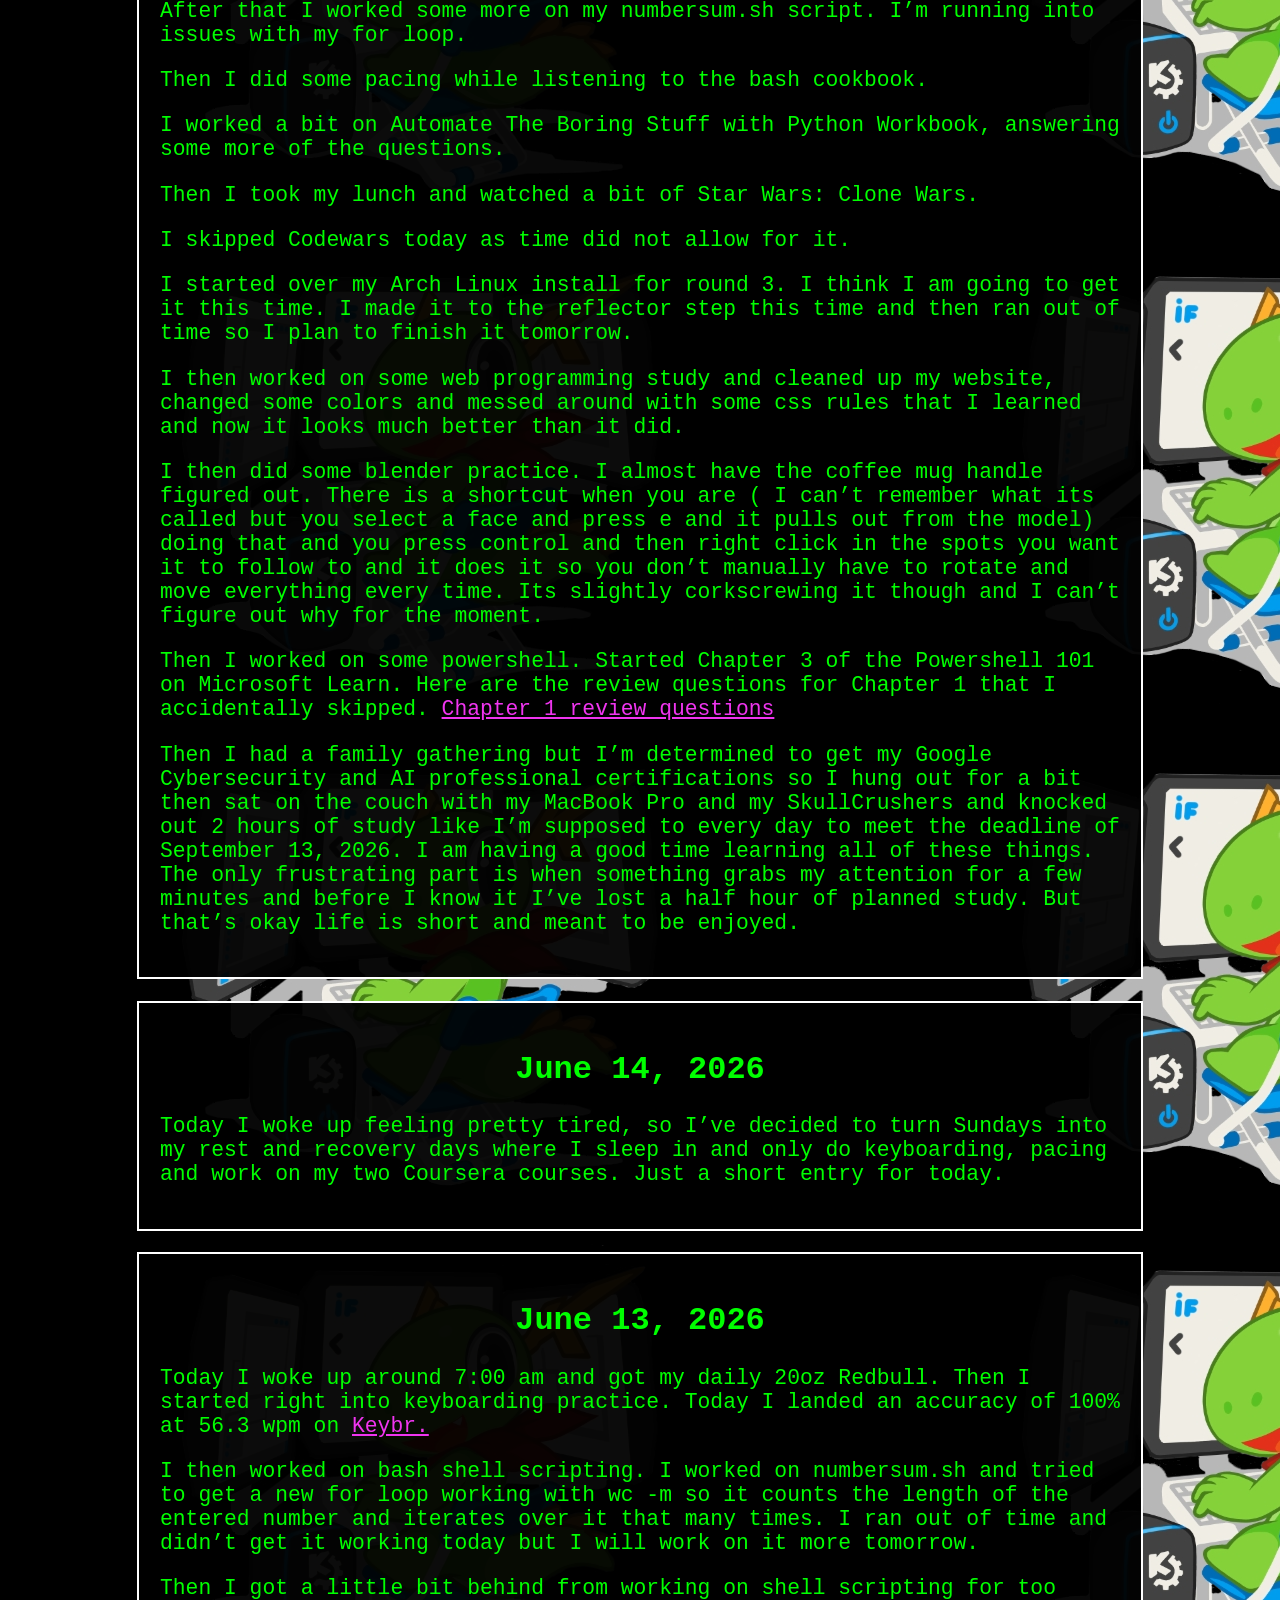
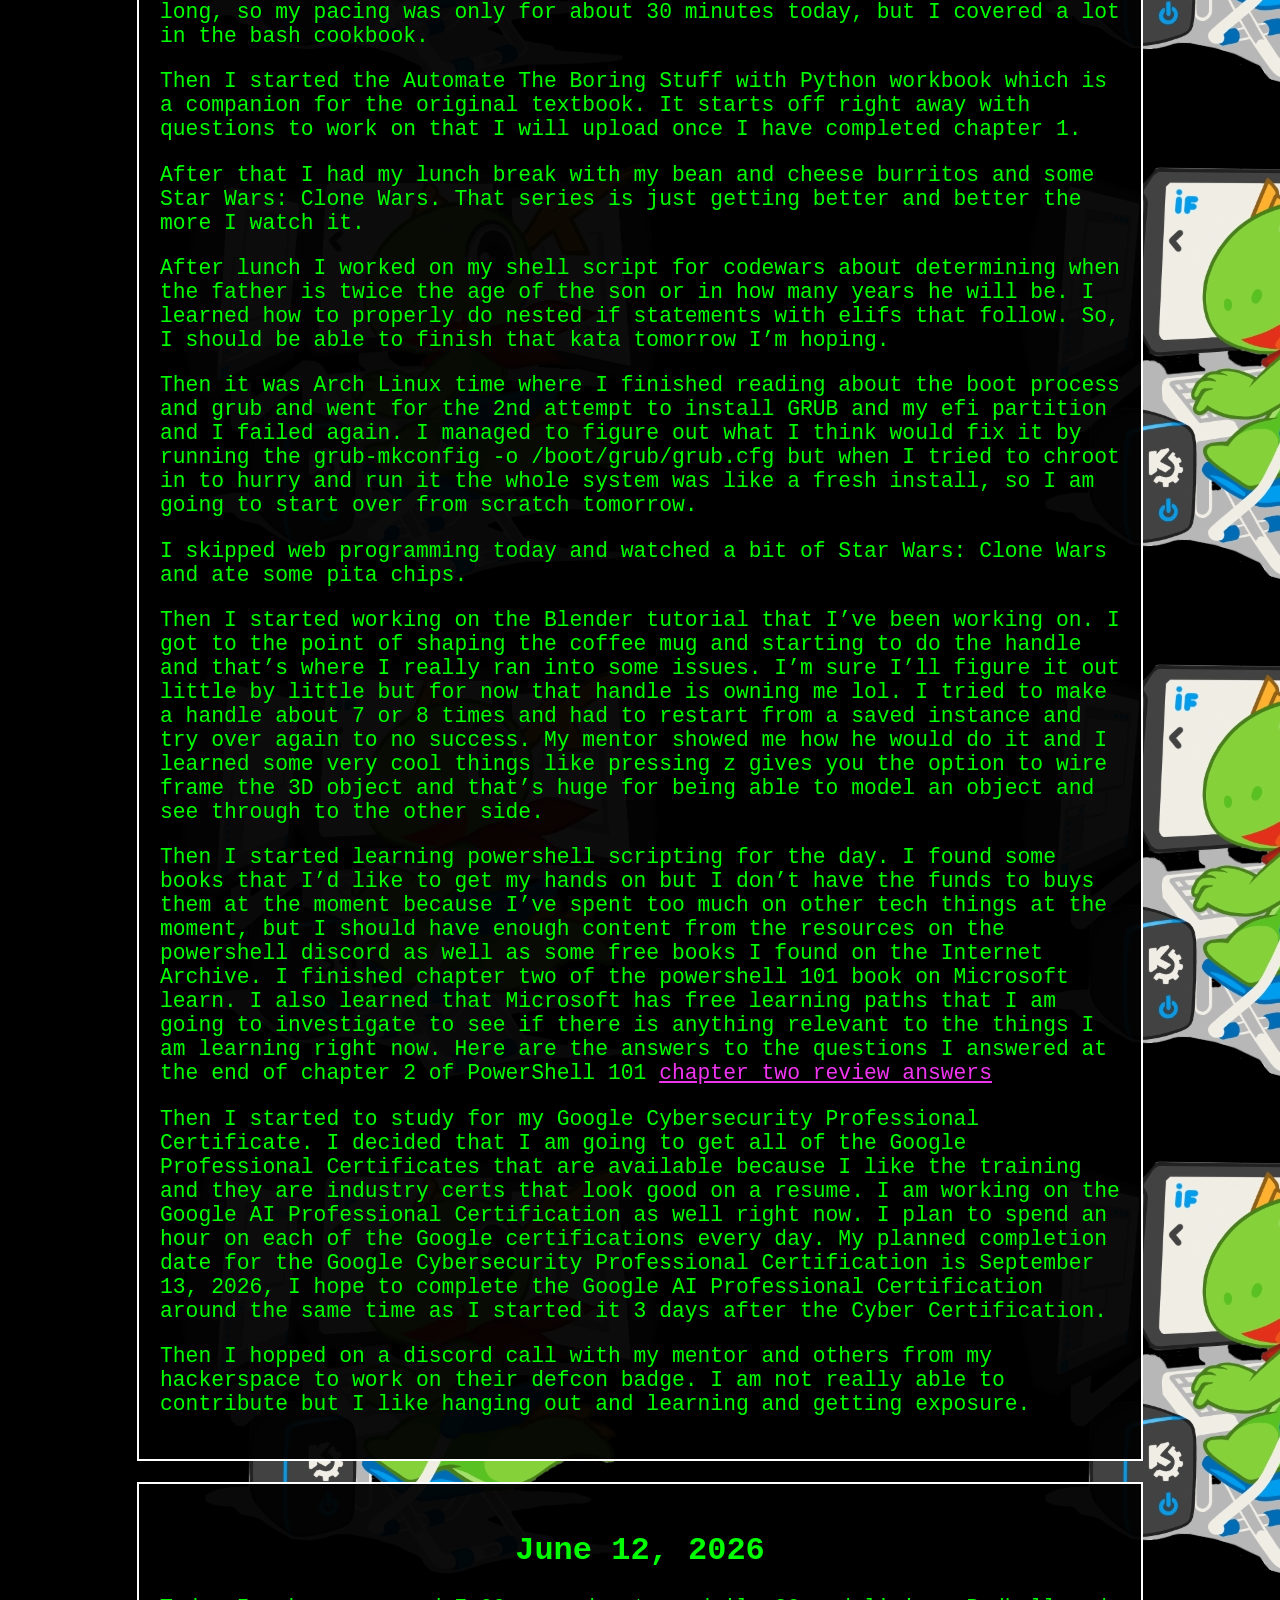
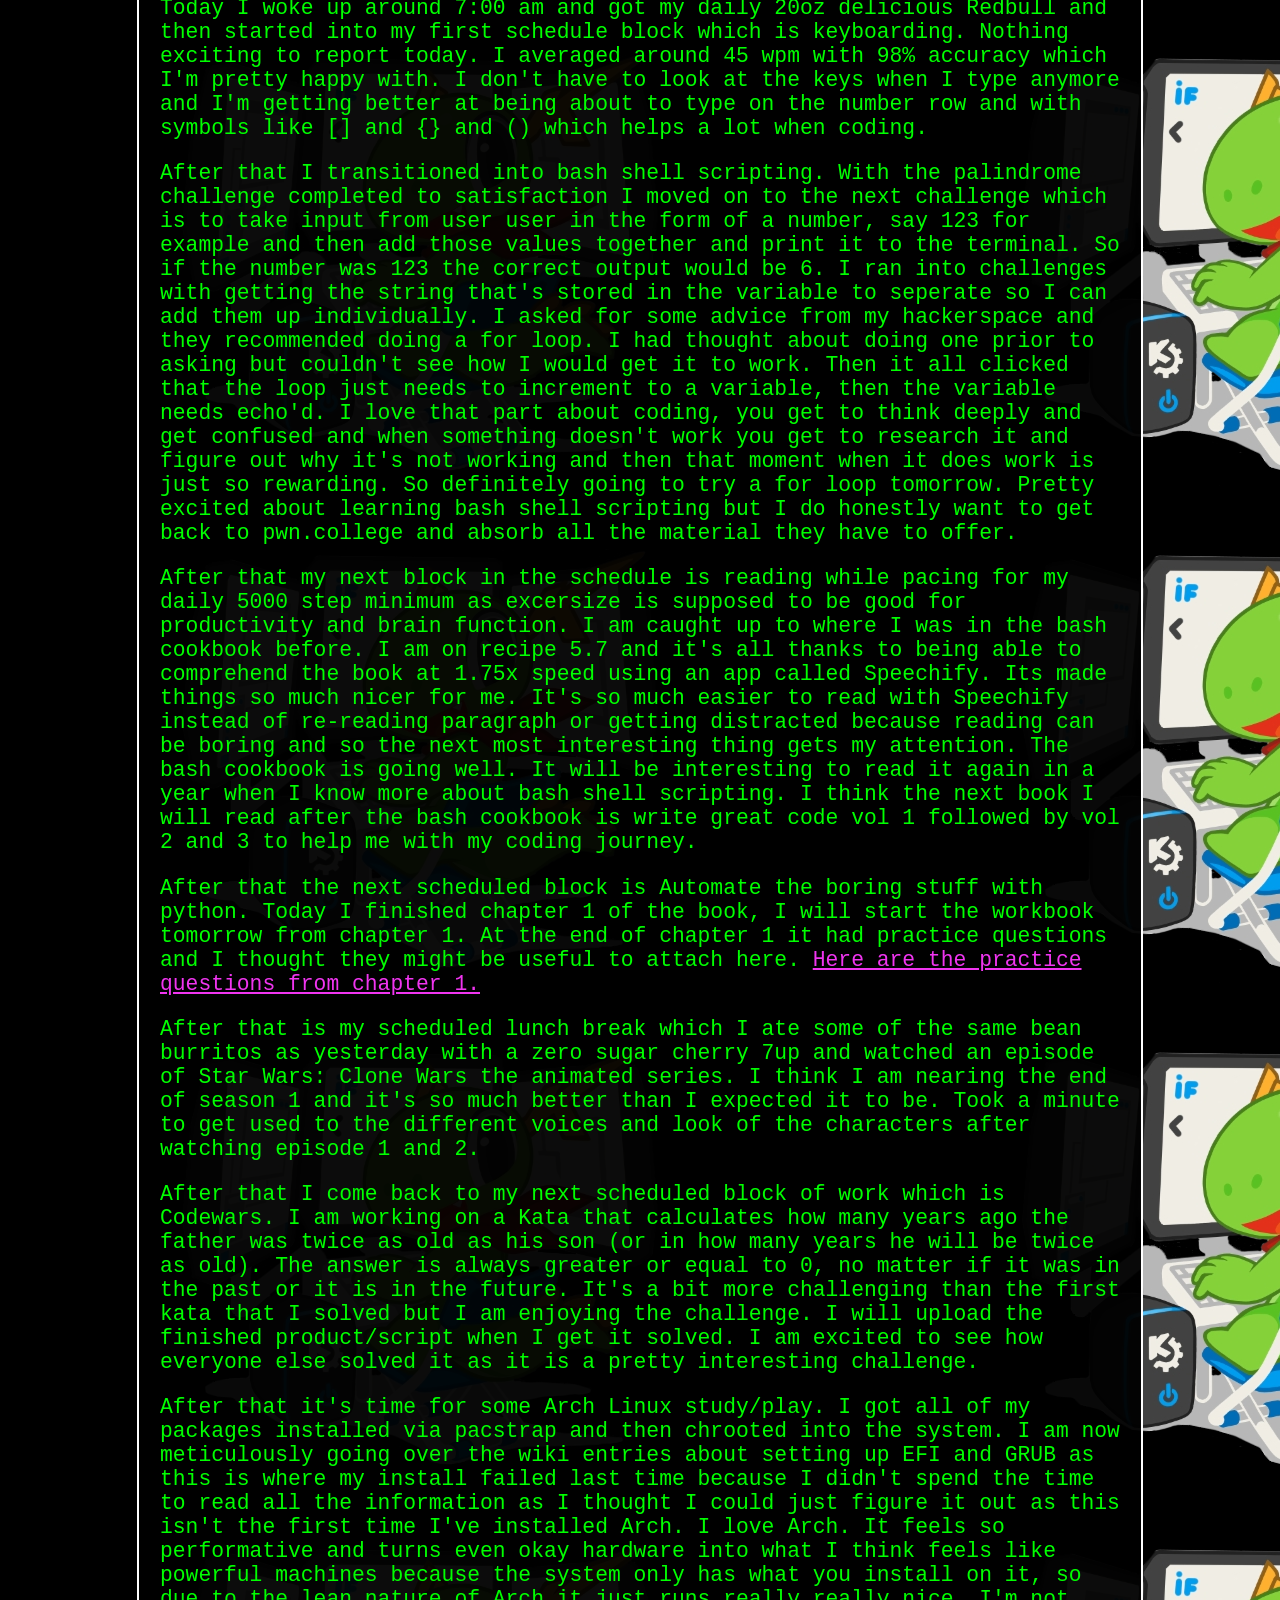
==== commit 4e8c3739: "testing 795S7" ====
--- a/index.html
+++ b/index.html
@@ -5,56 +5,55 @@
     <meta name="viewport" content="width=device-width, initial-scale=1.0">
     <title>Cybersecurity Blog</title>
     <link rel="stylesheet" href="stylesheet.css" type="text/css">
+     <!-- <link rel="stylesheet" href="https://cdn.simplecss.org/simple.css"> -->
 </head>
 <body>
-    <header>
+    <div class="container">
         <div id="arch_fluxbox_menu_image">
             <p><img src="images/fluxbox_on_blackarch.jpg" alt="Black Arch Linux"></p>
         </div>
         <div class="blackarch_content">
-            <div class="top_nav">
-                <div class="container navbar_content">
+                <div class="welcome_statement">
                     <p>ctrl alt hack the planet</p>
-                    <nav>
-                        <ul class="nav_links">
+                        <ul class="menu">
                             <li><a href="#blog">Blog</a></li>
                             <li><a href="#writeups">Write Ups</a></li>
                             <li><a href="#tutorials">Tutorials</a></li>
                             <li><a href="#contact">Contact</a></li>
                         </ul>
-                    </nav>
-                </div>    
-            </div>
+                </div>
         </div>    
-    </header>
+    </div>
     <p class="imglinks">
         <a href="https://Archlinux.org" target="_blank" title="This little arch goes to the Arch Linux homepage">
             <img src="images/tinyarchlinuxarch.png" alt="Arch"?> 
         </a>
     </p>
-    <h1 id="blog">Blog</h1>
-     <article>
-        <h1 class="blogheaders">July 13, 2026</h1>
-        <p>I bought me an iPhone Pro Max 16 to be able to fully experience the Apple ecosystem and it's been pretty nice so far. Just like using a mini ipad really as it doesn't have service right now.</p>
-    </article>
-    <article>
-        <h1 class="blogheaders">July 11, 2026</h1>
+    <article>
+    <h1 id="headers">Blog</h1>
+    </article>
+    <article>
+        <h1 id="headers">July 13, 2026</h1>
+        <p>I bought me an iPhone Pro Max 16 to be able to fully experience the Apple ecosystem and it's been pretty nice so far. Just like using a mini ipad really as it doesn't have service right now. testing git commit</p>
+    </article>
+    <article>
+        <h1 id="headers">July 11, 2026</h1>
         <p>I have been busy doing homelab stuff. I am primarily working on homelab, web programming, and typing these days. Once I get my homelab standardized I will return to my old scheule of learning bash, python, powershell and more.</p>
     </article>
     <article>
-        <h1 class="blogheaders">June 28, 2026</h1>
+        <h1 id="headers">June 28, 2026</h1>
         <p>While my daughter is here, my schedule is thrown way off so I am working on my homelab. I have all the MacOS machines built and now I'm working on windows. I'll then work on my linux machines which i've decided will all be Arch so I will need to build it on a Virtual machine as it'll be easier to standardize than on baremetal.</p>
     </article>
     <article>
-        <h1 class="blogheaders">June 26, 2026</h1>
+        <h1 id="headers">June 26, 2026</h1>
         <p>Sorry I haven't posted in a few days I have been busy standardizing my Apple portion of my lab. I am just about finished. I am excited to be able to have my apple machine to work from from my windows desktop using RustDesk. RustDesk is a very cool piece of software.</p>
     </article>
     <article>
-        <h1 class="blogheaders">June 23, 2026</h1>
+        <h1 id="headers">June 23, 2026</h1>
         <p>Wasn't feeling very well today so I didn't do much. Worked on some keyboarding, did a little homelab stuff, and setup an x395 for my daughter so she can learn typing. She wants to take my MX Mechanical keyboard home which I said was fine cause it's way easier to learn how to type on a full sized keyboard and it gave me an excuse to pick up a Keychron K10 Max. With better switches. I'll buy another MX Mechanical just because I want it to collect it as it was logitech's first wireless mechanical keyboard and though there are way better keyboards I still like it. Anyway have a good night. </p>
         </article>
     <article>
-        <h1 class="blogheaders">June 22, 2026</h1>
+        <h1 id="headers">June 22, 2026</h1>
         <p>Today was a different kind of day becuase I am doing stuff with my homelab so my schedule was all out of wack.</p>
         <p>I still did my keyboarding. Keybr has me working on the letter S with a target WPM of 55.</p>
         <p>Then I spent most of the day trying to write up documentation for my twin 64GB i9 Macbook Pro's for my lab. Their main purpose is to run VMware VM's for whatever reason. I got them within the last year off amazon because their refurbished stuff is pretty awesome in my opinion. I think I paid 679 a piece for them which is crazy to think that I got 64GB models for that price compared to the 3 to 4k that they were when they came out. I got most of the setup complete, I am working on installing software now.</p>
@@ -63,13 +62,13 @@
         <p>I finished my night off with some HackTheBox Training on Linux Data Acquisition and Windows Data Acquisition. Very informative stuff. The more I learn about blue teaming tools the more fun and badass it sounds. Kinda fun to think about developing things that break red team tools. Just as it is fun to think about developing red team tools that break blue team tools. That's why I want to be a purple teamer someday. It's too damn hard to pick a side...so why not do both?</p>
     </article>
     <article>
-        <h1 class="blogheaders">June 21, 2026</h1>
+        <h1 id="headers">June 21, 2026</h1>
         <p>Not much to discuss today. I took most of the day off for Father's Day. I worked on standardizing my twin 64GB 2019 16 inch MacBook Pros. I've been letting them collect dust because my custom desktop is a monster and hasn't needed any offloading but now just because I can and it's fun and educational, I am getting them set up to be VMware hosts. I will use RustDesk to roemote in to them and then I can use their resources and offload the VM's from my custom desktop.</p>
         <p>My desktop currently has an uptime of 11:08:22:43. I have 20 virtual desktops open with applications running on all of them. CPU is at 6%, RAM is at 37GB/128GB, the 4090 is at 1% running 4 monitors and the 2 pluggable adapters that I have are running the other two monitors. So like I said, I don't need to offload to the MacBook Pros but I want to because it's fun and part of having a homelab. I don't have any ARM based systems that I want to run yet but when I do that's what my M4 Air with 24GB of RAM and my M5 Pro with 48GB of RAM are for.</p>
         <p>Anyway, Happy Father's day to all you fathers out there. Hope you had a great day.</p>
     </article>
     <article>
-        <h1 class="blogheaders">June 20, 2026</h1>
+        <h1 id="headers">June 20, 2026</h1>
         <p>Today I got up grabbed my 20oz Redbull and got my full pacing session in, I am almost finished with the bash cookbook. I am excited to start the next book.</p>
         <p>Then I went to town on keyboarding. Today was a very good day for me in terms of keyboarding. I got 61.8 WPM at 98.33% accuracy, then 60.1 WPM at 98.28% accuracy, then 68.0 WPM at 100% accuracy, then 61.0 WPM at 99.15% accuracy, then 61.8 WPM at 100% accuracy, then 60.9 WPM at 98.35% accuracy, then 62.2 WPM at 100% accuracy, then 60.7 WPM at 100% accuracy, then 61.9 WPM at 98.36% accuracy and then finishing at 61.1 WPM at 95.9% accuracy. So I hit 60+ WPM 10 times today and my top speed was 68 WPM at 100% accuracy. Such a huge milestone for me. I am almost reaching 70 WPM!</p>
         <p>Then I worked on my bash shell scripting and I asked for some advice from my hackerspace on discord and the recommendation was to start over with some new logic. So that is what I will be doing the next time I work on it. I am having a lot of fun learning bash.</p>
@@ -84,7 +83,7 @@
         <p>I worked on my Google Cybersecurity Professional Certification course on Coursera for a few hours before hoping on the badge-chat call on my hackerspace's discord and that's where I ended my night.</p>
     </article>
     <article>
-        <h1 class="blogheaders">June 19, 2026</h1>
+        <h1 id="headers">June 19, 2026</h1>
         <p>Today I intended to wake up at 6:00 am but you know, some times you accidentally close your eyes for 30 seconds and then suddenly it's 7:22 am. So that was a little frustrating but man does it feel so good to close your eyes after waking up when you are still tired. So anyway I jumped out of bed in a hurry and weighed myself, put my shoes on, grabbed my tablet and went to pacing while reading the bash cookbook.</p>
         <p>After a quick and enjoyable pacing session I started into some keyboarding practice. Today I was able to hit over 60 WPM 3 times in the half hour I practice on keybr. The first time was 62.8 WPM at 100% accuracy, the second time was 64.2 WPM at 100% accuracy, and the finishing score and final time I hit 60 WPM for the day was 64.3 WPM at 99.19% accuracy. It still blows my mind that I was at 35 to 40 WPM around 3.5 to 4 weeks ago.</p>
         <p>Keyboarding went over it's scheduled time so I didn't do sentance or number/symbol practice today and I was late at starting into my bash shell scripting but that's alright because keyboarding multipies my ability to do anything on a computer that much more increasing productivity be so much. I am currently working on getting my script to count the ls -l command as 7 instead of 8. I should be able to just run the head +2 command and it will get rid of the header of the ls command and then wc -l will just count the actual files in the directory instead of counting the header as a file to be counted.</p>
@@ -99,7 +98,7 @@
         <p>Now it was time to do some Google Cybersecurity Professional Certification study. I worked on this for about 90 minutes or so and then I switched over to the Google AI Professional Certification study where I learned some cool new things like Gemini being able to schedule tasks now so I can ask it to follow up with me on a weekly basis on a topic which I think is very very cool as that was a feature that I wished ChatGPT possessed but I use them both so each agent has it's own strengths. I can't wait to make my own LLM one day. I also learned how to use NotebookLM breifly which is pretty damn cool in my opinion. I spent another 90 minutes or so on the AI Certification course and that's how I ended my day.</p>
     </article>
     <article>
-        <h1 class="blogheaders">June 18, 2026</h1>
+        <h1 id="headers">June 18, 2026</h1>
         <p>Today I started out my day a little groggy and not wanting to get out of bed but I did anyway and got my 20oz Redbull and went to it.</p>
         <p>I then began my first pacing session with the bashcook book as my companion. I am learning some cool stuff in there but the scripts are difficult to implement because for example I don't have a sql server set it...YET.</p>
         <p>I then did my daily keyboarding practice and it's crazy how much I've improved in such a short amount of time. Just last week I was around 35 to 40 WPM and today I typed a max speed of 65.3 WPM at 99.14% accuracy and an ending speed of 62.4 WPM at 99.17% accuracy.</p>
@@ -116,12 +115,12 @@
         <p>I then finish my day with a class from my mentor on discord and he helped me change some things on my website and it looks tremendously better now. Everything is all organized into paragraphs, I have a background image, and the blog posts go from newest to oldest now.</p>
     </article>
     <article>
-        <h1 class="blogheaders">June 17, 2026</h1>
+        <h1 id="headers">June 17, 2026</h1>
         <p>Just a short entry for today cause I’m pretty tired.</p>
         <p>So today went…pacing > keyboarding > bash shell scripting > pacing > python > lunch > codewars > arch linux VM success > web programming study > started over on blender tutorial > kept setting up Win Server 2025 / Win 11 Ent VMs > Cybersecurity Certification / AI Certification study > hackthebox study with my hackerspace.</p>
     </article>
     <article>
-        <h1 class="blogheaders">June 16, 2026</h1>
+        <h1 id="headers">June 16, 2026</h1>
         <p>Today I woke up at 6:00 am and got in some pacing while reading the bash cookbook and watching some networkchuck.</p>
         <p>I then started my keyboarding and today was a big day for me. I hit 61 WPM at 96.72% accuracy.</p>
         <p>Then I did my bash shell scripting for the day and finished two scripts today almost getting ready to finish chapter 5 challenges. <a href="scripts/numbersum.sh" target="_blank">numbersum.sh</a> <a href="script/revnumber.sh" target="_blank">revnumber.sh</a></p>
@@ -137,7 +136,7 @@
         <p>Then I ended my day with a class from Admiral Potato from my hackerspace on Discord.</p>
     </article>
     <article>
-        <h1 class="blogheaders">June 15, 2026</h1>
+        <h1 id="headers">June 15, 2026</h1>
         <p>Today I woke up and did my morning routine, grabbed my 20oz Redbull and headed to my computer to do some keyboarding. Today I hit 52.6 WPM at 97.52% accuracy on Keybr.</p>
         <p>After that I worked some more on my numbersum.sh script. I’m running into issues with my for loop.</p>
         <p>Then I did some pacing while listening to the bash cookbook.</p>
@@ -151,11 +150,11 @@
         <p>Then I had a family gathering but I’m determined to get my Google Cybersecurity and AI professional certifications so I hung out for a bit then sat on the couch with my MacBook Pro and my SkullCrushers and knocked out 2 hours of study like I’m supposed to every day to meet the deadline of September 13, 2026. I am having a good time learning all of these things. The only frustrating part is when something grabs my attention for a few minutes and before I know it I’ve lost a half hour of planned study. But that’s okay life is short and meant to be enjoyed.</p>
     </article>
     <article>
-        <h1 class="blogheaders">June 14, 2026</h1>
+        <h1 id="headers">June 14, 2026</h1>
         <p>Today I woke up feeling pretty tired, so I’ve decided to turn Sundays into my rest and recovery days where I sleep in and only do keyboarding, pacing and work on my two Coursera courses. Just a short entry for today.</p>
     </article>
     <article>
-        <h1 class="blogheaders">June 13, 2026</h1>
+        <h1 id="headers">June 13, 2026</h1>
         <p>Today I woke up around 7:00 am and got my daily 20oz Redbull. Then I started right into keyboarding practice. Today I landed an accuracy of 100% at 56.3 wpm on <a href="https://www.keybr.com" target="_blank">Keybr.</a></p>
         <p>I then worked on bash shell scripting. I worked on numbersum.sh and tried to get a new for loop working with wc -m so it counts the length of the entered number and iterates over it that many times. I ran out of time and didn’t get it working today but I will work on it more tomorrow.</p>
         <p>Then I got a little bit behind from working on shell scripting for too long, so my pacing was only for about 30 minutes today, but I covered a lot in the bash cookbook.</p>
@@ -170,7 +169,7 @@
         <p>Then I hopped on a discord call with my mentor and others from my hackerspace to work on their defcon badge. I am not really able to contribute but I like hanging out and learning  and getting exposure.</p>
     </article>
     <article>
-        <h1 class="blogheaders">June 12, 2026</h1>
+        <h1 id="headers">June 12, 2026</h1>
         <p>Today I woke up around 7:00 am and got my daily 20oz delicious Redbull and then started into my first schedule block which is keyboarding. Nothing exciting to report today. I averaged around 45 wpm with 98% accuracy which I'm pretty happy with. I don't have to look at the keys when I type anymore and I'm getting better at being about to type on the number row and with symbols like [] and {} and () which helps a lot when coding.</p>
         <p>After that I transitioned into bash shell scripting. With the palindrome challenge completed to satisfaction I moved on to the next challenge which is to take input from user user in the form of a number, say 123 for example and then add those values together and print it to the terminal. So if the number was 123 the correct output would be 6. I ran into challenges with getting the string that's stored in the variable to seperate so I can add them up individually. I asked for some advice from my hackerspace and they recommended doing a for loop. I had thought about doing one prior to asking but couldn't see how I would get it to work. Then it all clicked that the loop just needs to increment to a variable, then the variable needs echo'd. I love that part about coding, you get to think deeply and get confused and when something doesn't work you get to research it and figure out why it's not working and then that moment when it does work is just so rewarding. So definitely going to try a for loop tomorrow. Pretty excited about learning bash shell scripting but I do honestly want to get back to pwn.college and absorb all the material they have to offer.</p>
         <p>After that my next block in the schedule is reading while pacing for my daily 5000 step minimum as excersize is supposed to be good for productivity and brain function. I am caught up to where I was in the bash cookbook before. I am on recipe 5.7 and it's all thanks to being able to comprehend the book at 1.75x speed using an app called Speechify. Its made things so much nicer for me. It's so much easier to read with Speechify instead of re-reading paragraph or getting distracted because reading can be boring and so the next most interesting thing gets my attention. The bash cookbook is going well. It will be interesting to read it again in a year when I know more about bash shell scripting. I think the next book I will read after the bash cookbook is write great code vol 1 followed by vol 2 and 3 to help me with my coding journey.</p>
@@ -185,7 +184,7 @@
         <p>After that I worked on this blog post and after this I'm going to hangout and watch some more clone wars and relax for a while before bedtime.</p>
     </article>
     <article>                             
-        <h1 class="blogheaders">June 11, 2026</h1>
+        <h1 id="headers">June 11, 2026</h1>
         <p>I have started a new schedule to ensure that I get things done. The schedule is broken up into hour chunks.</p>
         <p>I worked on keyboarding practice and am improving my accuracy and my speed is coming up around the 45 to 50 wpm.</p>
         <p>I then worked on some bash shell scripting from a guide I got from <a href="https://pwn.college/" target="_blank">pwn.college</a>. <a href="https://bash.cyberciti.biz/guide/Main_Page" target="_blank">Here is the Shell Scripting Tutorial if you're curious</a>. The challenge I am doing is from chapter 5 challenges. The challenge wants me to write a script that proves whether or not a number is a palindrome. I successfully completed the script and got it to detect numeric palindromes. <a href="scripts/palindrome.sh" target="_blank">Palindrome detection script</a></p>
@@ -201,9 +200,11 @@
         <p>After that I have scheduled from 7-8 pm a random work slot so I can work on any side projects I have going on like getting Windows installed on a computer for my daughter so she can start learning typing so she's set for the future. Although on Tuesday's and Thursday's I have a class I attend at my local Hackerspace 801Labs. Then on Saturday's I spend time from 8:00pm until I get tired with my mentor. He works on a Defcon Badge that they've made and I just learn things from hanging out and asking questions.</p>
         <p>I am working on building a homelab. Storage prices are insane right now so I'm going to wait until they normalize before I populate my Minisforums N5 Pro's. I am going to set one up as a proxmox server and the other as my NAS. I am so excited. The purpose of my homelab is to eventually be able to run simulations of attacks and blue team setups so I can learn all things Cybersecurity. I want to eventually be able to do Security Research.</p>
     </article>
-    <h1 id="writeups">Write Ups</h1>
-    <article>
-        <h1 class="writeupsheaders">Test Write Up</h1>
+    <article>
+    <h1 id="headers">Write Ups</h1>
+    </article>
+    <article>
+        <h1 id="headers"">Test Write Up</h1>
         <p>Lorem ipsum dolor sit amet, consectetur adipiscing elit. Vivamus id mattis orci. Donec eleifend ante tincidunt, hendrerit dolor vel, laoreet velit. Ut a libero quis arcu fermentum interdum ac eu enim. Nulla porta et lacus eu tincidunt. In ullamcorper ligula diam, nec viverra lectus elementum ac. Sed cursus vehicula nulla, eget rhoncus ipsum ornare non. Quisque placerat neque vulputate urna ullamcorper cursus. Proin vel ligula ac eros pretium ullamcorper non nec sem. Vivamus eleifend porttitor elementum. Curabitur dictum bibendum laoreet. Nulla eget tempor nisi, et tincidunt felis. Donec auctor augue non neque aliquam volutpat. Nulla ultricies porta mauris eget tincidunt. Donec mattis turpis in augue mattis rutrum. Pellentesque ultrices quis magna eleifend imperdiet. Etiam ut euismod mi.
 
         Aenean ac luctus nisi. Proin sit amet urna vitae enim congue placerat. Maecenas rutrum quam eros, quis tempus dui scelerisque a. Praesent id sodales eros, a laoreet augue. Maecenas ac quam venenatis, fermentum nulla in, congue justo. Cras ultricies lorem eleifend turpis tempor tincidunt. Phasellus consectetur dolor urna, quis dapibus nunc porta at. Donec orci libero, eleifend nec venenatis a, laoreet quis ipsum. Duis convallis massa volutpat, sagittis nibh ut, faucibus purus.
@@ -215,10 +216,10 @@
         Cras ac egestas ipsum, nec hendrerit leo. Curabitur eu ullamcorper turpis. Phasellus vehicula aliquet velit at imperdiet. Donec efficitur congue dui ultricies luctus. Sed sit amet venenatis turpis, in consectetur nibh. In ultricies nisl quis libero aliquet, sed convallis turpis cursus. Etiam sed massa vel ex imperdiet sodales. Nulla id purus nec purus egestas tempor. Nulla facilisi. Vestibulum sit amet commodo neque. Aliquam neque purus, volutpat non facilisis nec, ultrices non augue. Maecenas placerat neque vitae nulla euismod, ac tincidunt ex ornare. Nam purus nibh, lobortis vel dignissim sed, placerat sit amet risus. Maecenas vitae mi et nibh mollis elementum..</p>
     </article>
     <article>
-        <h1 id="tutorials">Tutorials</h1>
-    </article>
-    <article>
-        <h1 class="tutorialsheaders">Test Tutorials</h1>
+        <h1 id="headers">Tutorials</h1>
+    </article>
+    <article>
+        <h1 id="headers"">Test Tutorials</h1>
         <p>Lorem ipsum dolor sit amet, consectetur adipiscing elit. Vivamus id mattis orci. Donec eleifend ante tincidunt, hendrerit dolor vel, laoreet velit. Ut a libero quis arcu fermentum interdum ac eu enim. Nulla porta et lacus eu tincidunt. In ullamcorper ligula diam, nec viverra lectus elementum ac. Sed cursus vehicula nulla, eget rhoncus ipsum ornare non. Quisque placerat neque vulputate urna ullamcorper cursus. Proin vel ligula ac eros pretium ullamcorper non nec sem. Vivamus eleifend porttitor elementum. Curabitur dictum bibendum laoreet. Nulla eget tempor nisi, et tincidunt felis. Donec auctor augue non neque aliquam volutpat. Nulla ultricies porta mauris eget tincidunt. Donec mattis turpis in augue mattis rutrum. Pellentesque ultrices quis magna eleifend imperdiet. Etiam ut euismod mi.
 
         Aenean ac luctus nisi. Proin sit amet urna vitae enim congue placerat. Maecenas rutrum quam eros, quis tempus dui scelerisque a. Praesent id sodales eros, a laoreet augue. Maecenas ac quam venenatis, fermentum nulla in, congue justo. Cras ultricies lorem eleifend turpis tempor tincidunt. Phasellus consectetur dolor urna, quis dapibus nunc porta at. Donec orci libero, eleifend nec venenatis a, laoreet quis ipsum. Duis convallis massa volutpat, sagittis nibh ut, faucibus purus.
@@ -230,10 +231,10 @@
         Cras ac egestas ipsum, nec hendrerit leo. Curabitur eu ullamcorper turpis. Phasellus vehicula aliquet velit at imperdiet. Donec efficitur congue dui ultricies luctus. Sed sit amet venenatis turpis, in consectetur nibh. In ultricies nisl quis libero aliquet, sed convallis turpis cursus. Etiam sed massa vel ex imperdiet sodales. Nulla id purus nec purus egestas tempor. Nulla facilisi. Vestibulum sit amet commodo neque. Aliquam neque purus, volutpat non facilisis nec, ultrices non augue. Maecenas placerat neque vitae nulla euismod, ac tincidunt ex ornare. Nam purus nibh, lobortis vel dignissim sed, placerat sit amet risus. Maecenas vitae mi et nibh mollis elementum..</p>
     </article>
     <article>
-        <h1 id="contact">Contact</h1>
-    </article>
-    <article>
-        <h1 class="contactheaders">Test Contact</h1>
+        <h1 id="headers">Contact</h1>
+    </article>
+    <article>
+        <h1 id="headers">Test Contact</h1>
         <p>Lorem ipsum dolor sit amet, consectetur adipiscing elit. Vivamus id mattis orci. Donec eleifend ante tincidunt, hendrerit dolor vel, laoreet velit. Ut a libero quis arcu fermentum interdum ac eu enim. Nulla porta et lacus eu tincidunt. In ullamcorper ligula diam, nec viverra lectus elementum ac. Sed cursus vehicula nulla, eget rhoncus ipsum ornare non. Quisque placerat neque vulputate urna ullamcorper cursus. Proin vel ligula ac eros pretium ullamcorper non nec sem. Vivamus eleifend porttitor elementum. Curabitur dictum bibendum laoreet. Nulla eget tempor nisi, et tincidunt felis. Donec auctor augue non neque aliquam volutpat. Nulla ultricies porta mauris eget tincidunt. Donec mattis turpis in augue mattis rutrum. Pellentesque ultrices quis magna eleifend imperdiet. Etiam ut euismod mi.
 
         Aenean ac luctus nisi. Proin sit amet urna vitae enim congue placerat. Maecenas rutrum quam eros, quis tempus dui scelerisque a. Praesent id sodales eros, a laoreet augue. Maecenas ac quam venenatis, fermentum nulla in, congue justo. Cras ultricies lorem eleifend turpis tempor tincidunt. Phasellus consectetur dolor urna, quis dapibus nunc porta at. Donec orci libero, eleifend nec venenatis a, laoreet quis ipsum. Duis convallis massa volutpat, sagittis nibh ut, faucibus purus.
--- a/stylesheet.css
+++ b/stylesheet.css
@@ -17,7 +17,6 @@
     background-image: url("images/424px-mascot_konqi-dev-kde-transparent.png");
 }
 div#arch_fluxbox_menu_image {
-    display: flex;
     justify-content: center;
 }
 div.blackarch_content {
@@ -26,45 +25,18 @@
     width: 100%;
 }
 div.container {
-    max-width: 1200px;
     margin: auto;
 }
-div.navbar_content {
+div.welcome_statement {
     display: flex;
     justify-content: space-between;
     align-items: center;
-    width: 100%;
-}
-div.top_nav {
-    display: flex;
-    width: 100%;
-    align-items: center;
+    width: 90%;
 }
 h1 {
     color: rgb(0,255,0)
 }
-h1#blog {
-    text-align: center;
-}
-h1#writeups {
-    text-align: center;
-}
-h1#tutorials {
-    text-align: center;
-}
-h1#contact {
-    text-align: center;
-}
-h1.blogheaders {
-    text-align: center;
-}
-h1.writeupsheaders {
-    text-align: center;
-}
-h1.tutorialsheaders {
-    text-align: center;
-}
-h1.contactheaders {
+h1#headers {
     text-align: center;
 }
 h2 {
@@ -89,15 +61,3 @@
 p.imglinks {
     text-align: center;
 }
-ul.nav_links {
-    display: flex; 
-    gap: 20px;
-    background-color: rgba(0,0,0,0.50);
-    font-size: 16pt;
-}
-ul.nav_links a {
-    text-decoration: none;
-}
-ul.nav_links li {
-    list-style: none;
-}
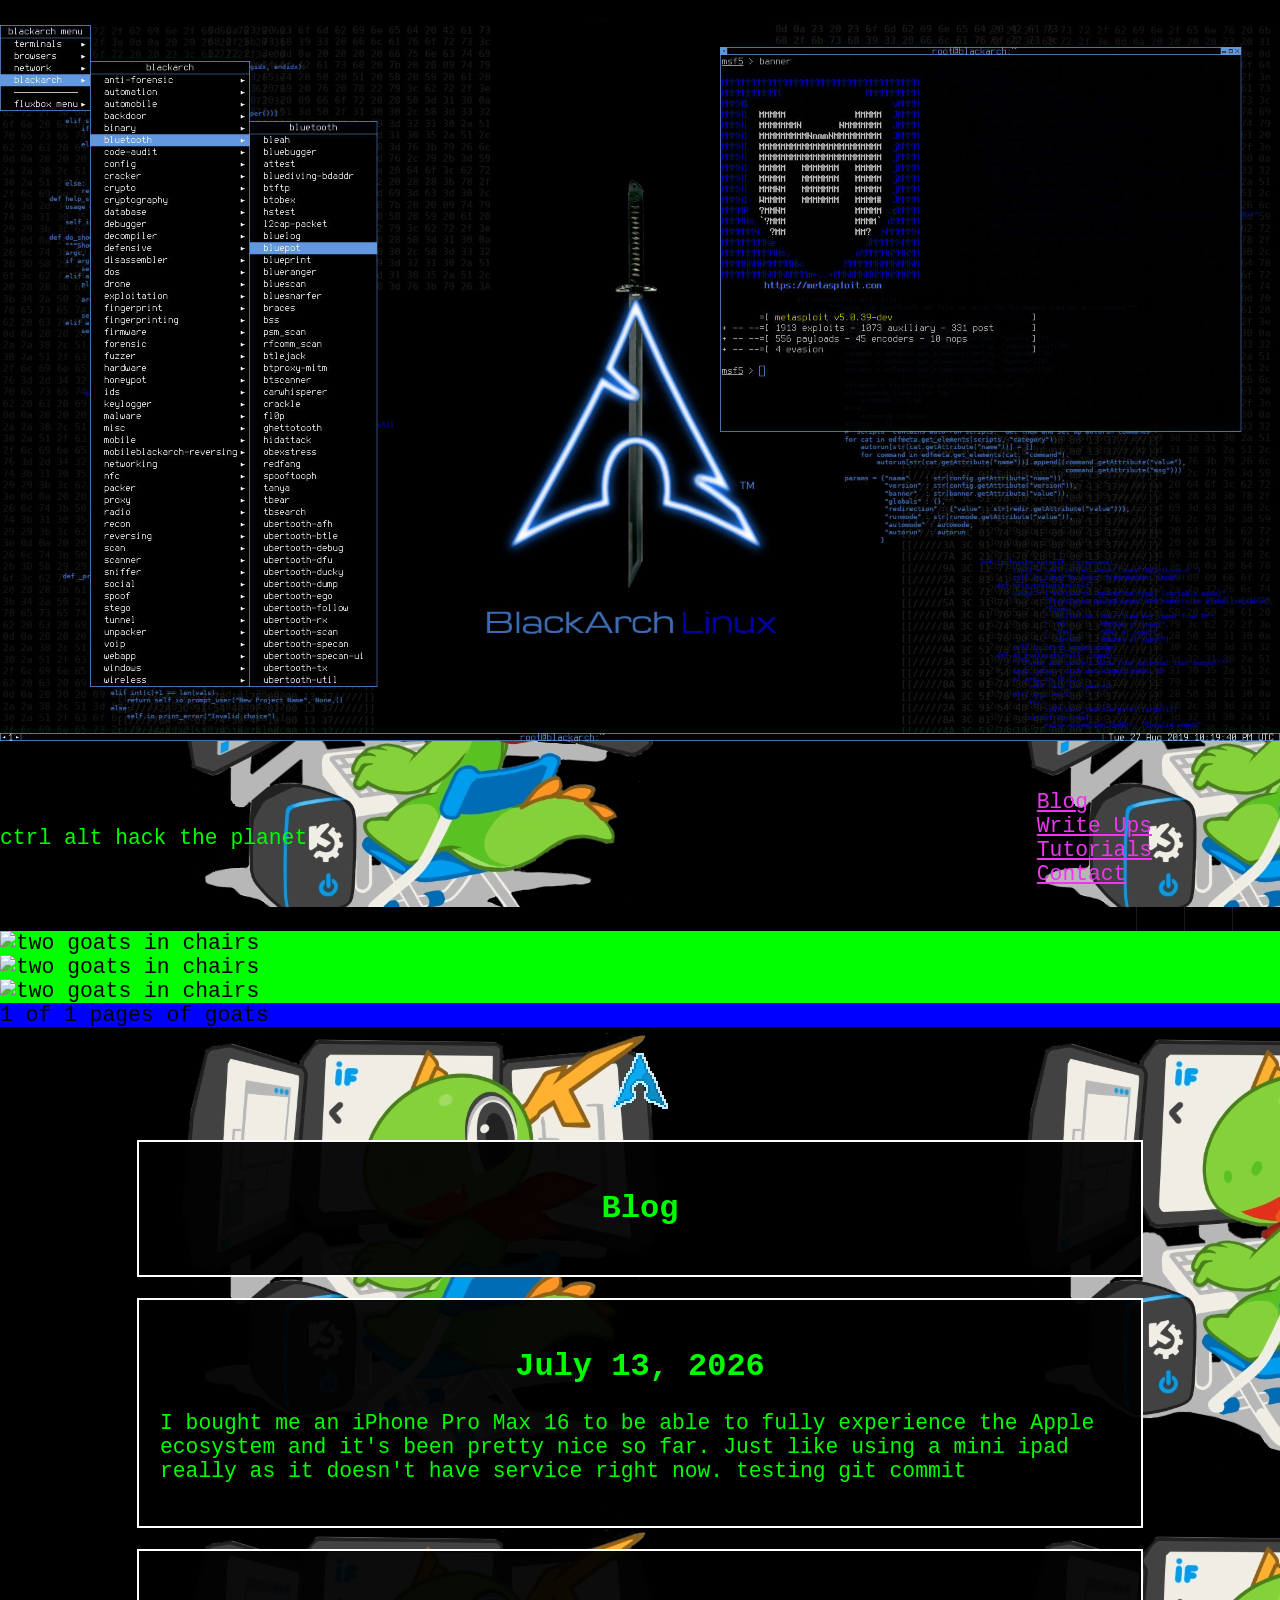
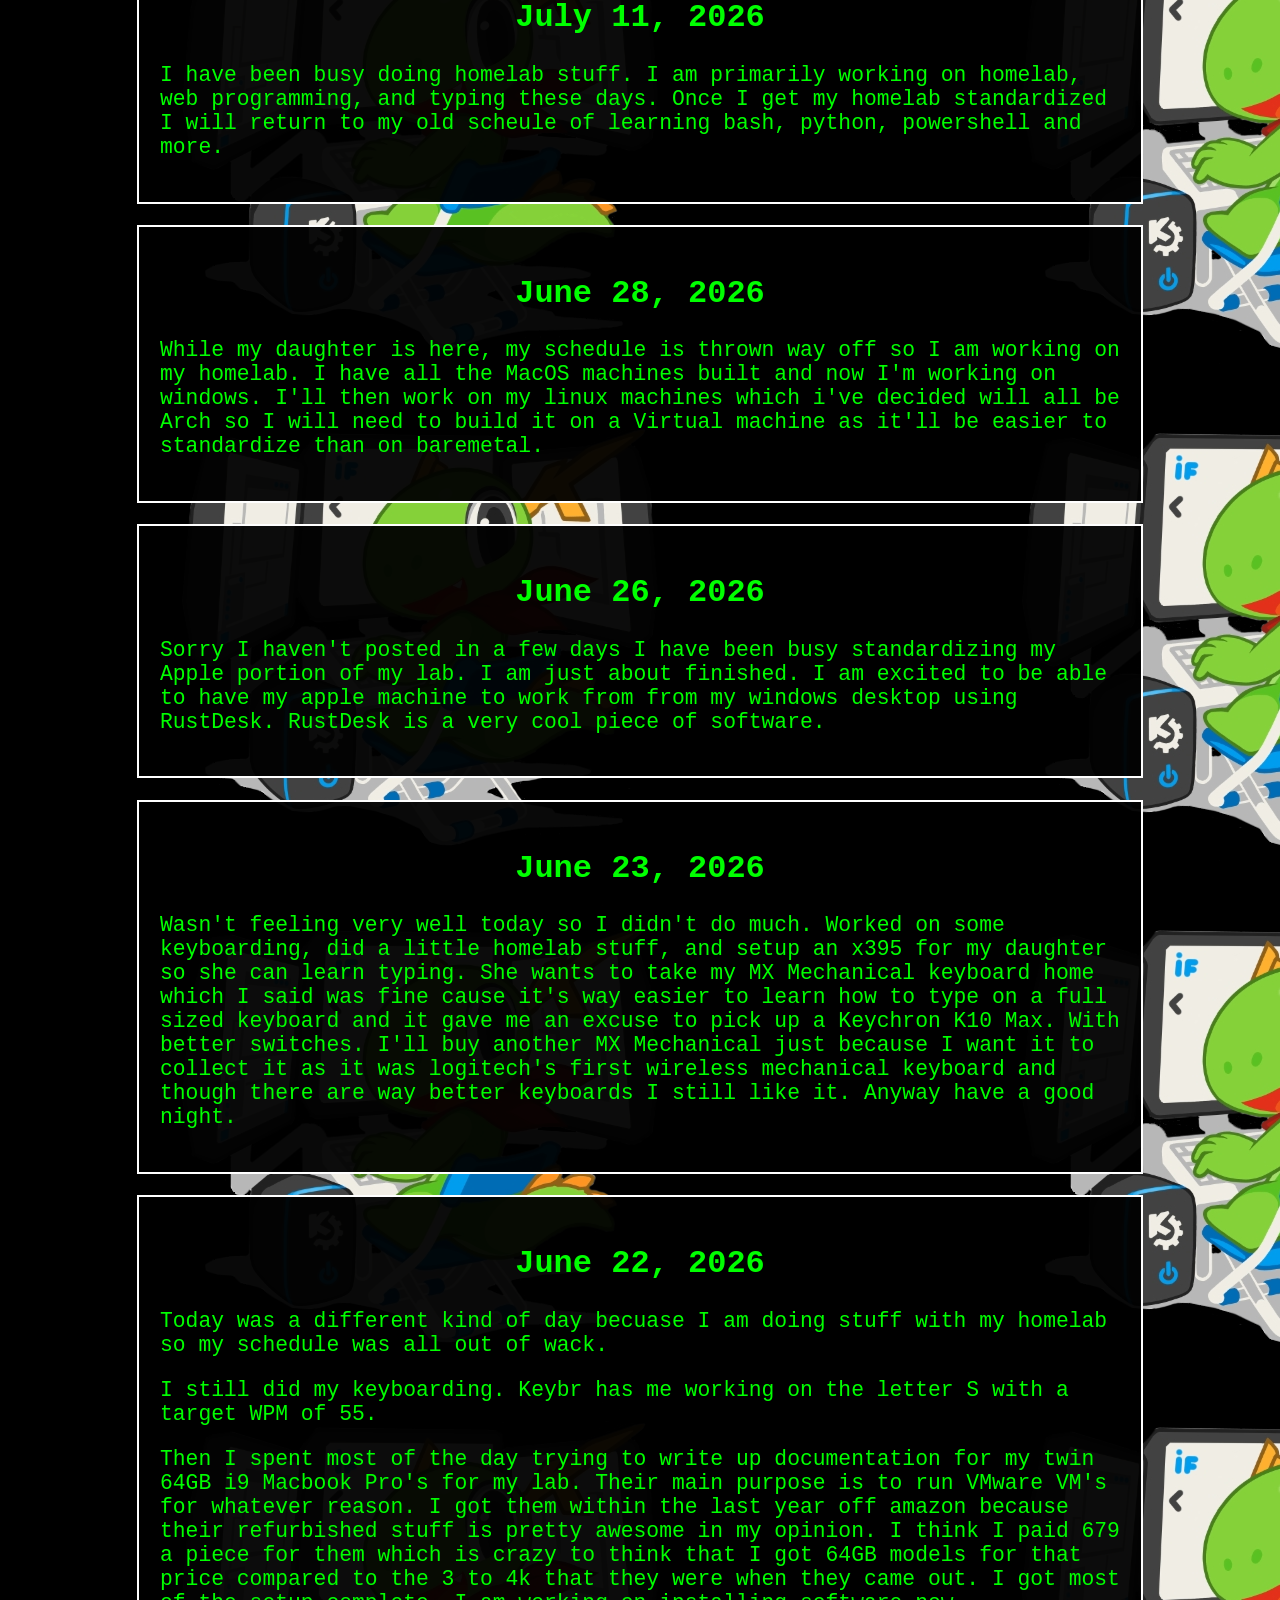
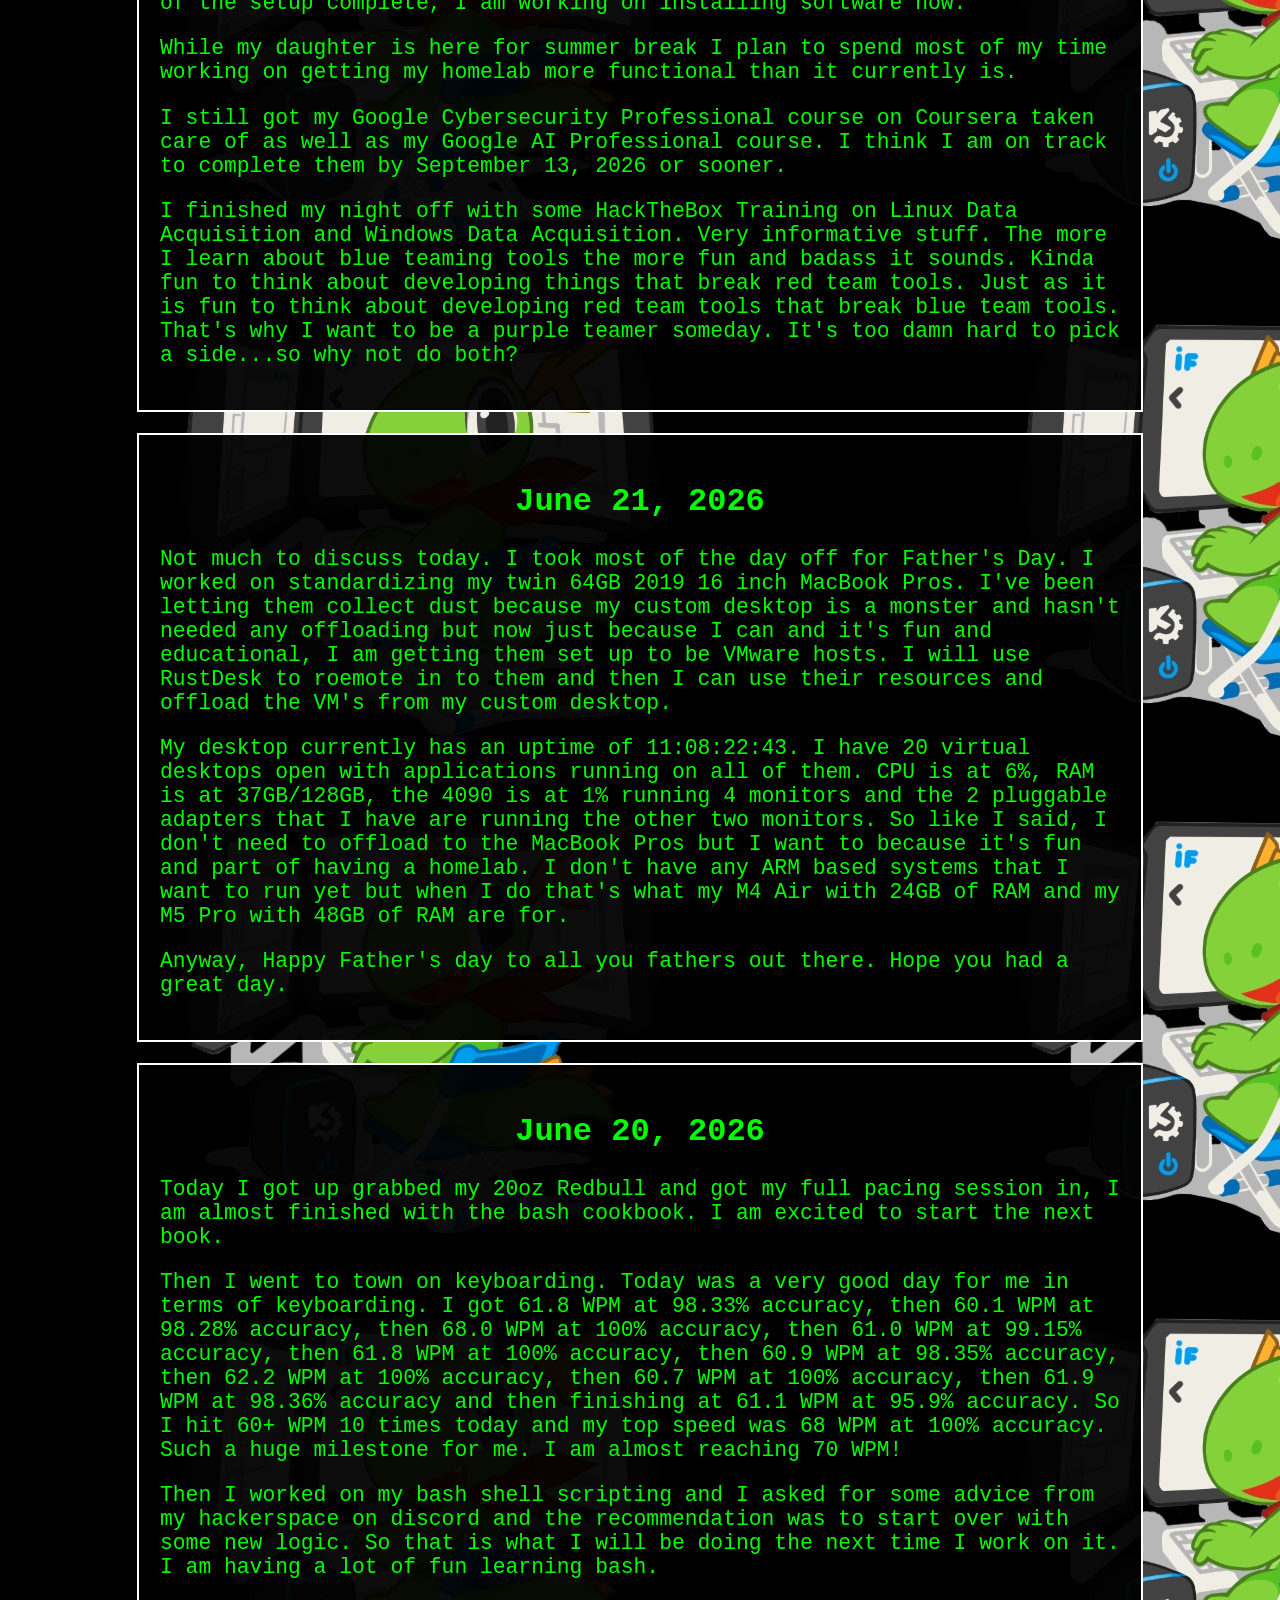
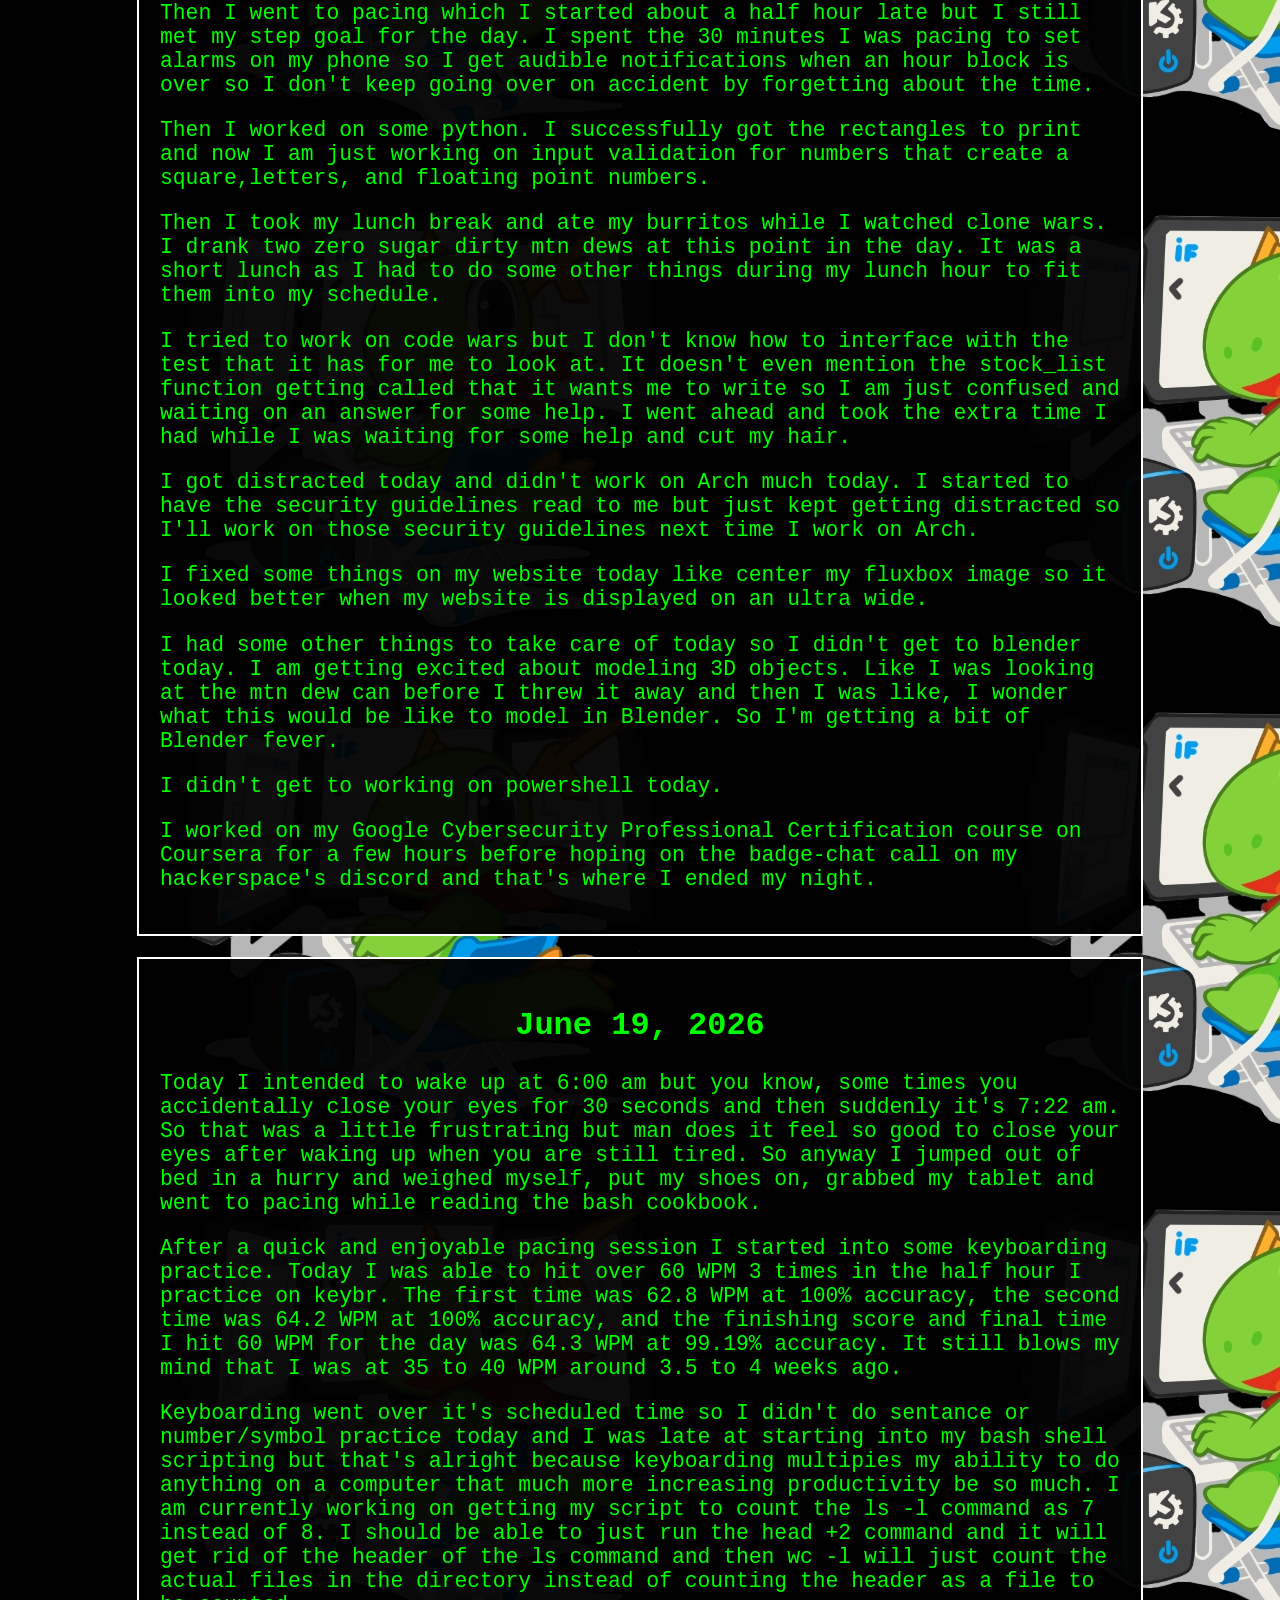
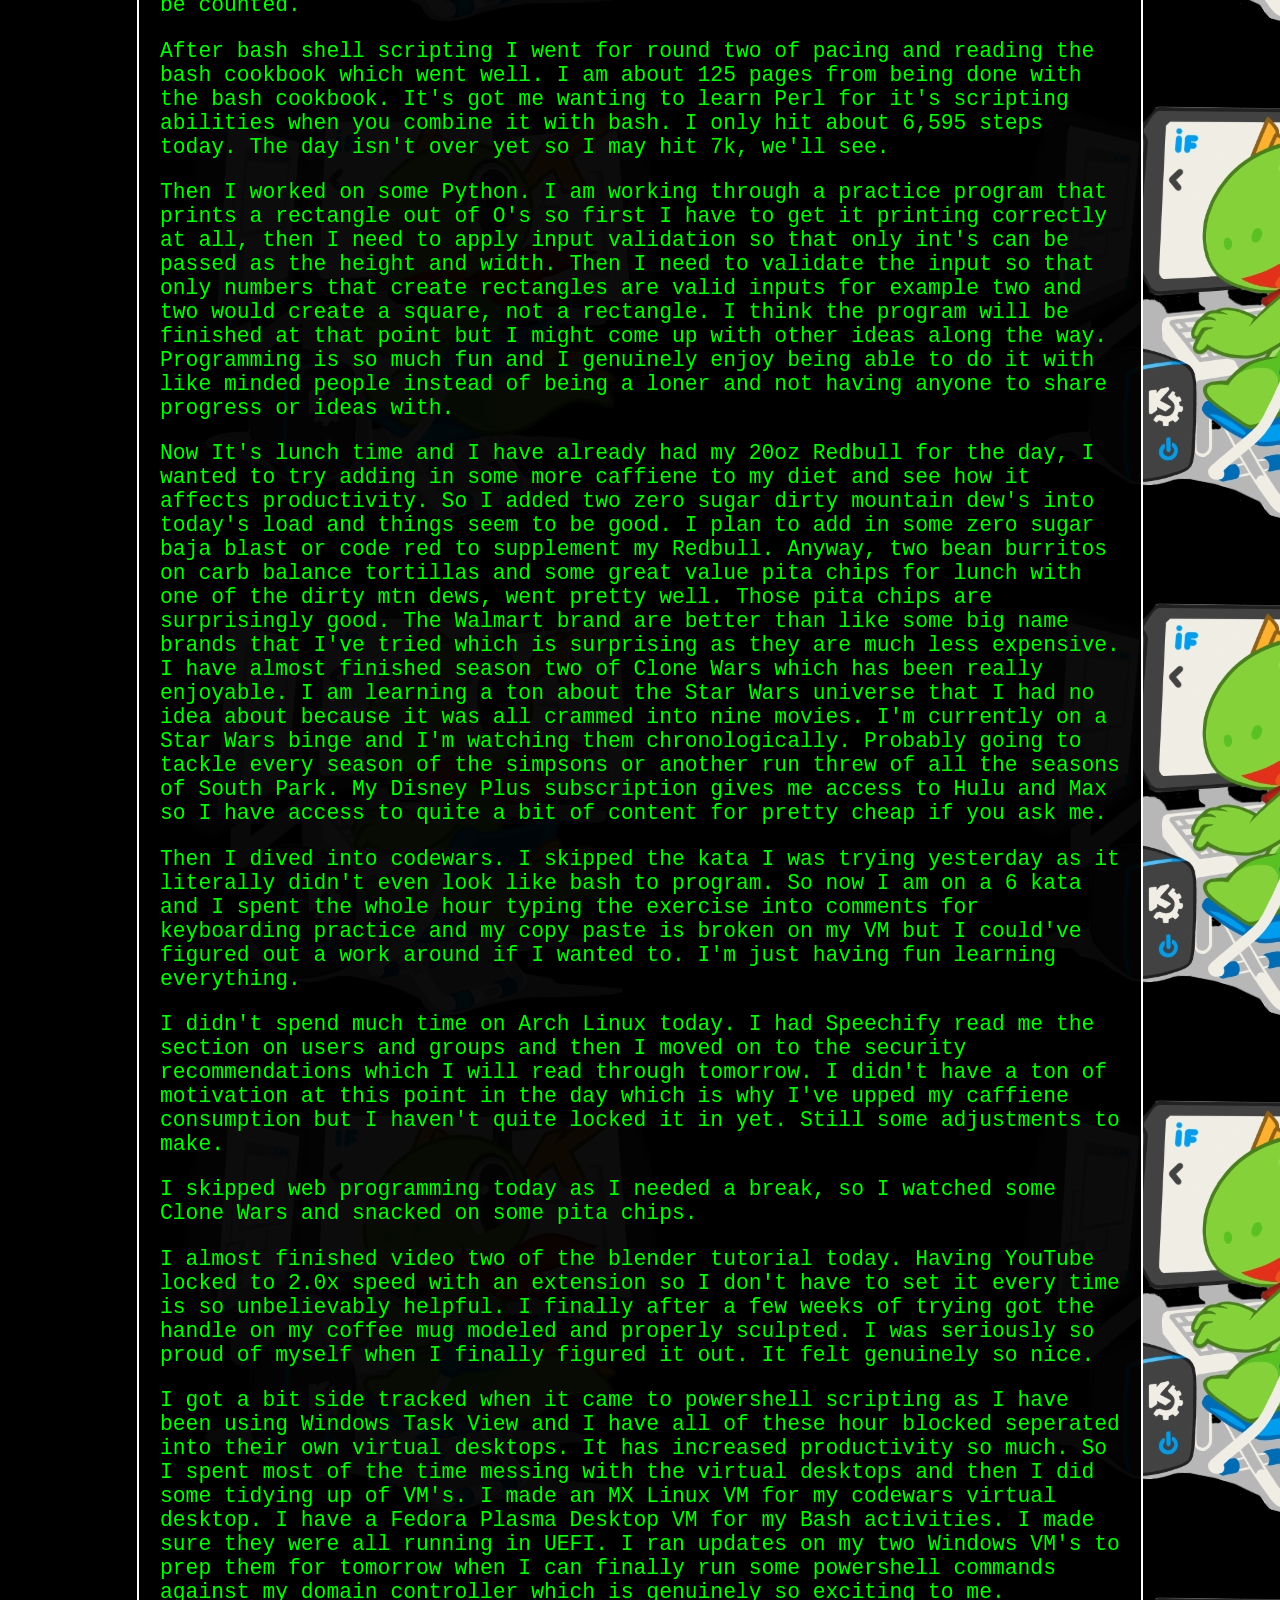
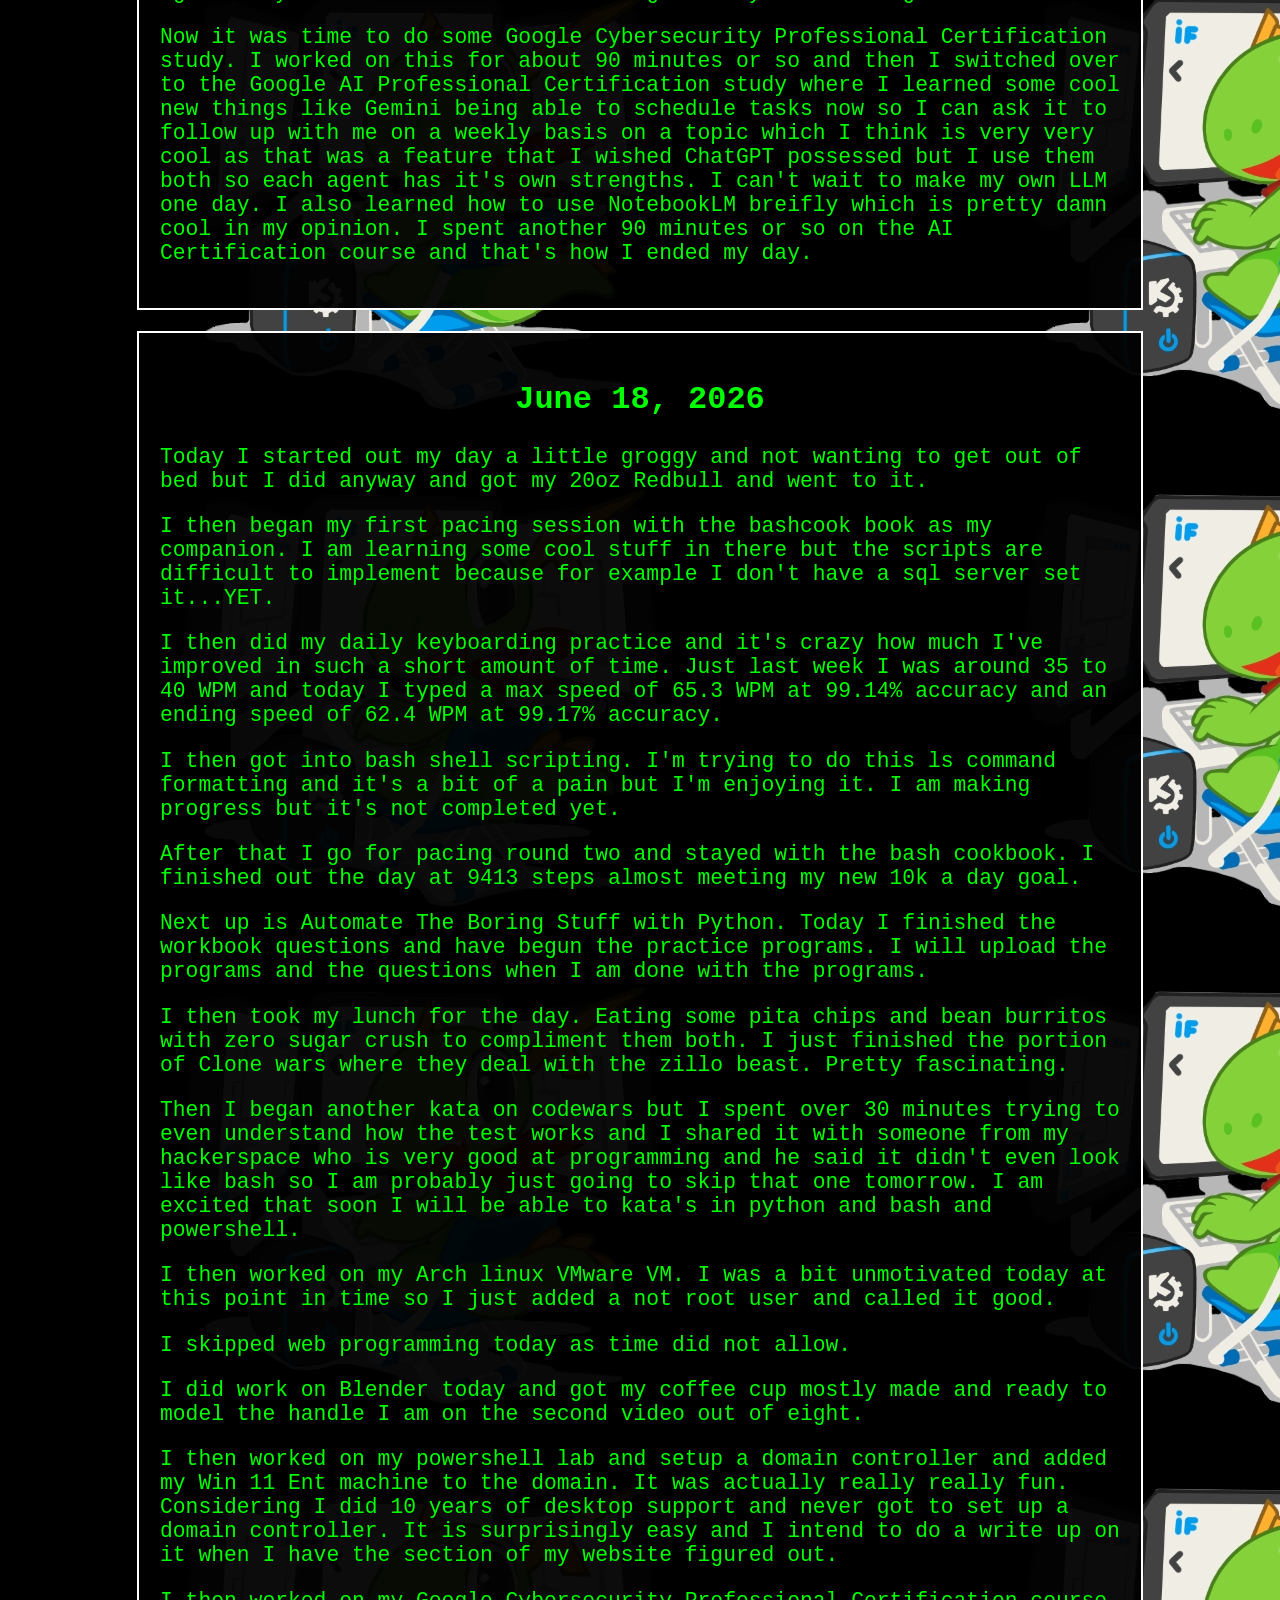
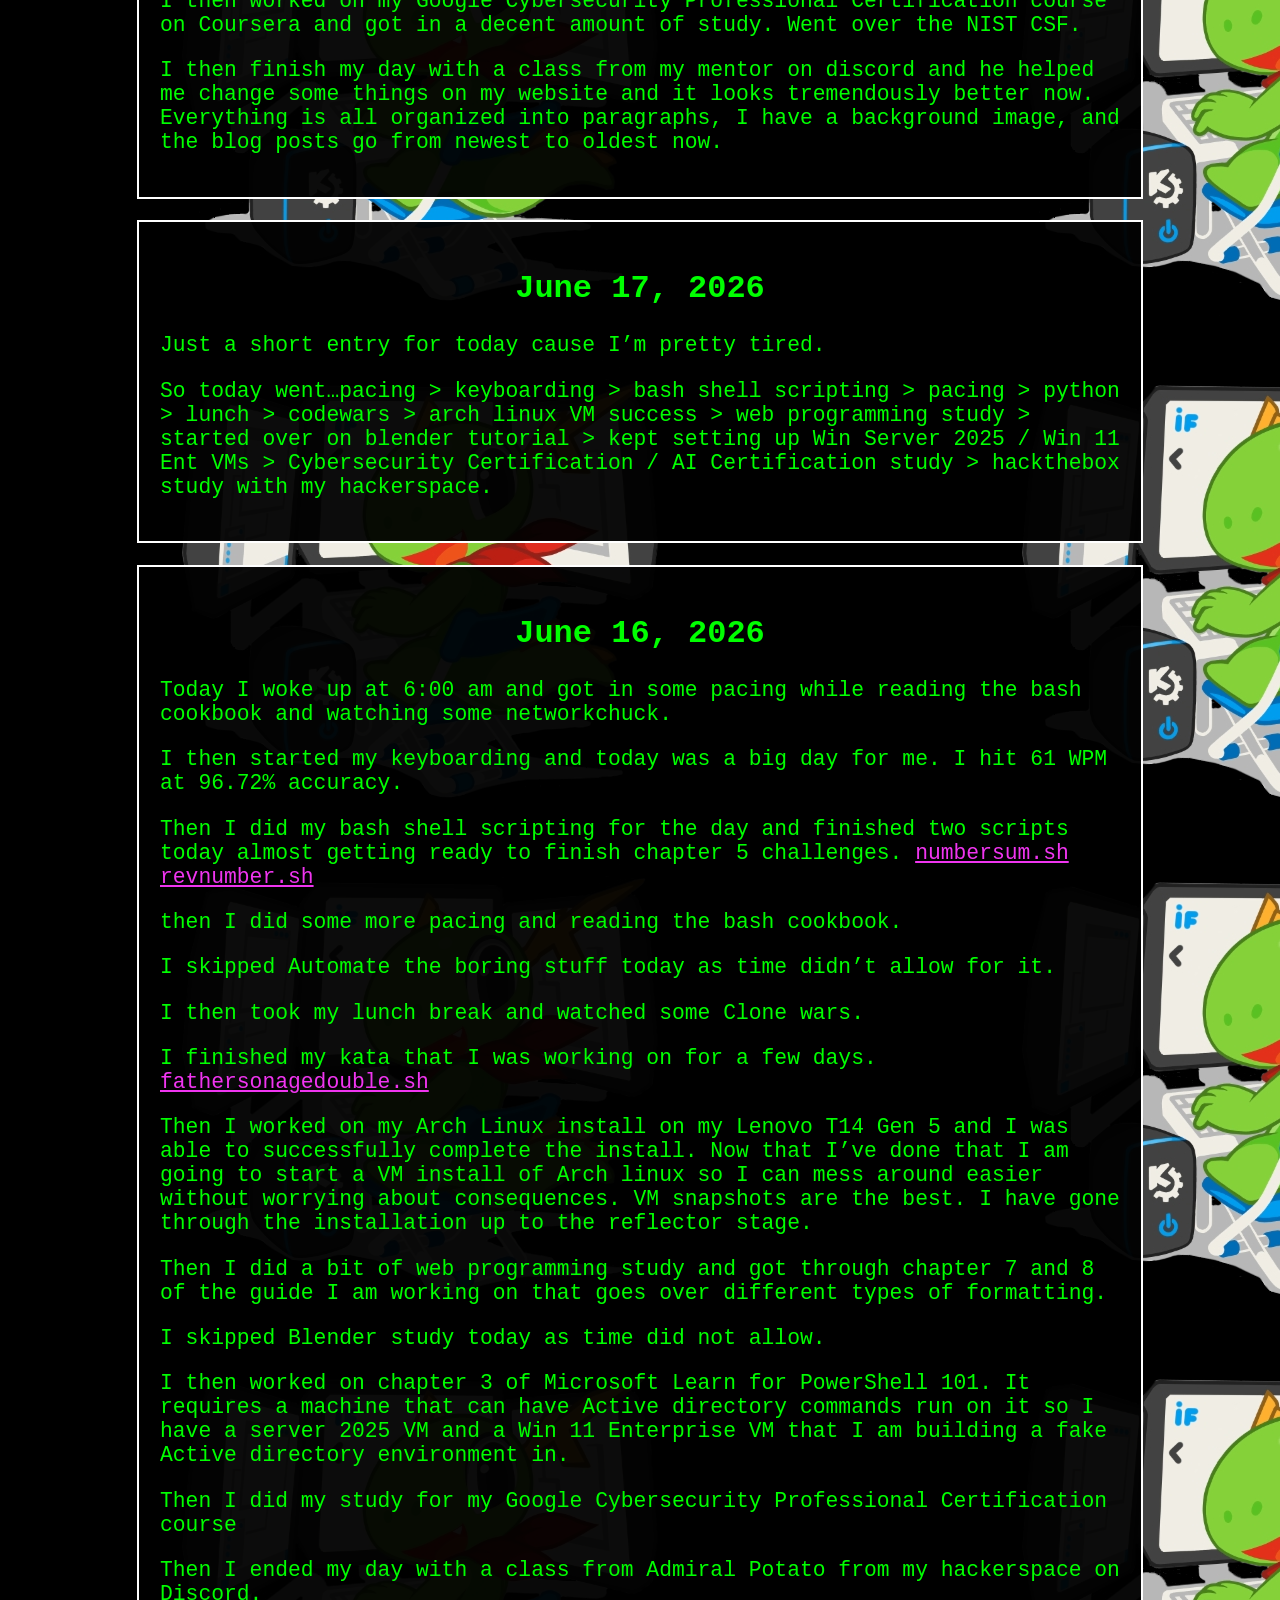
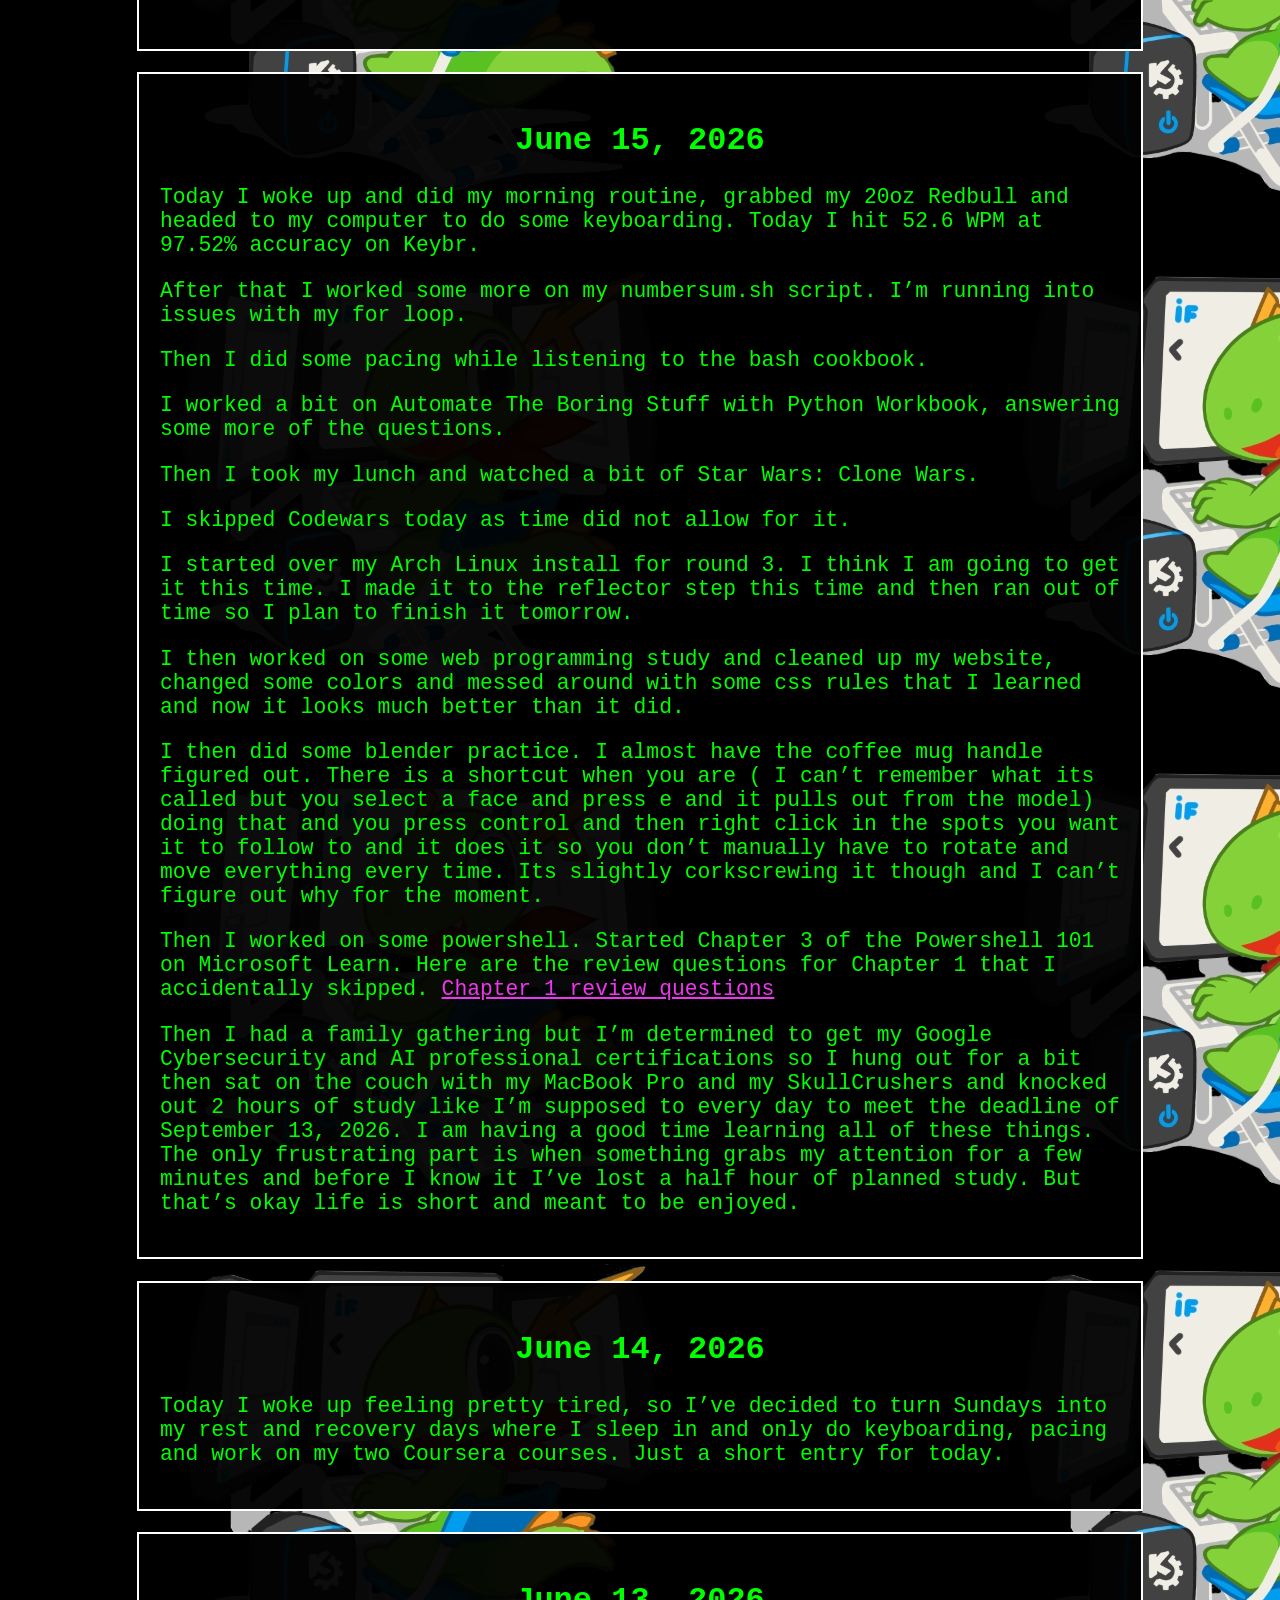
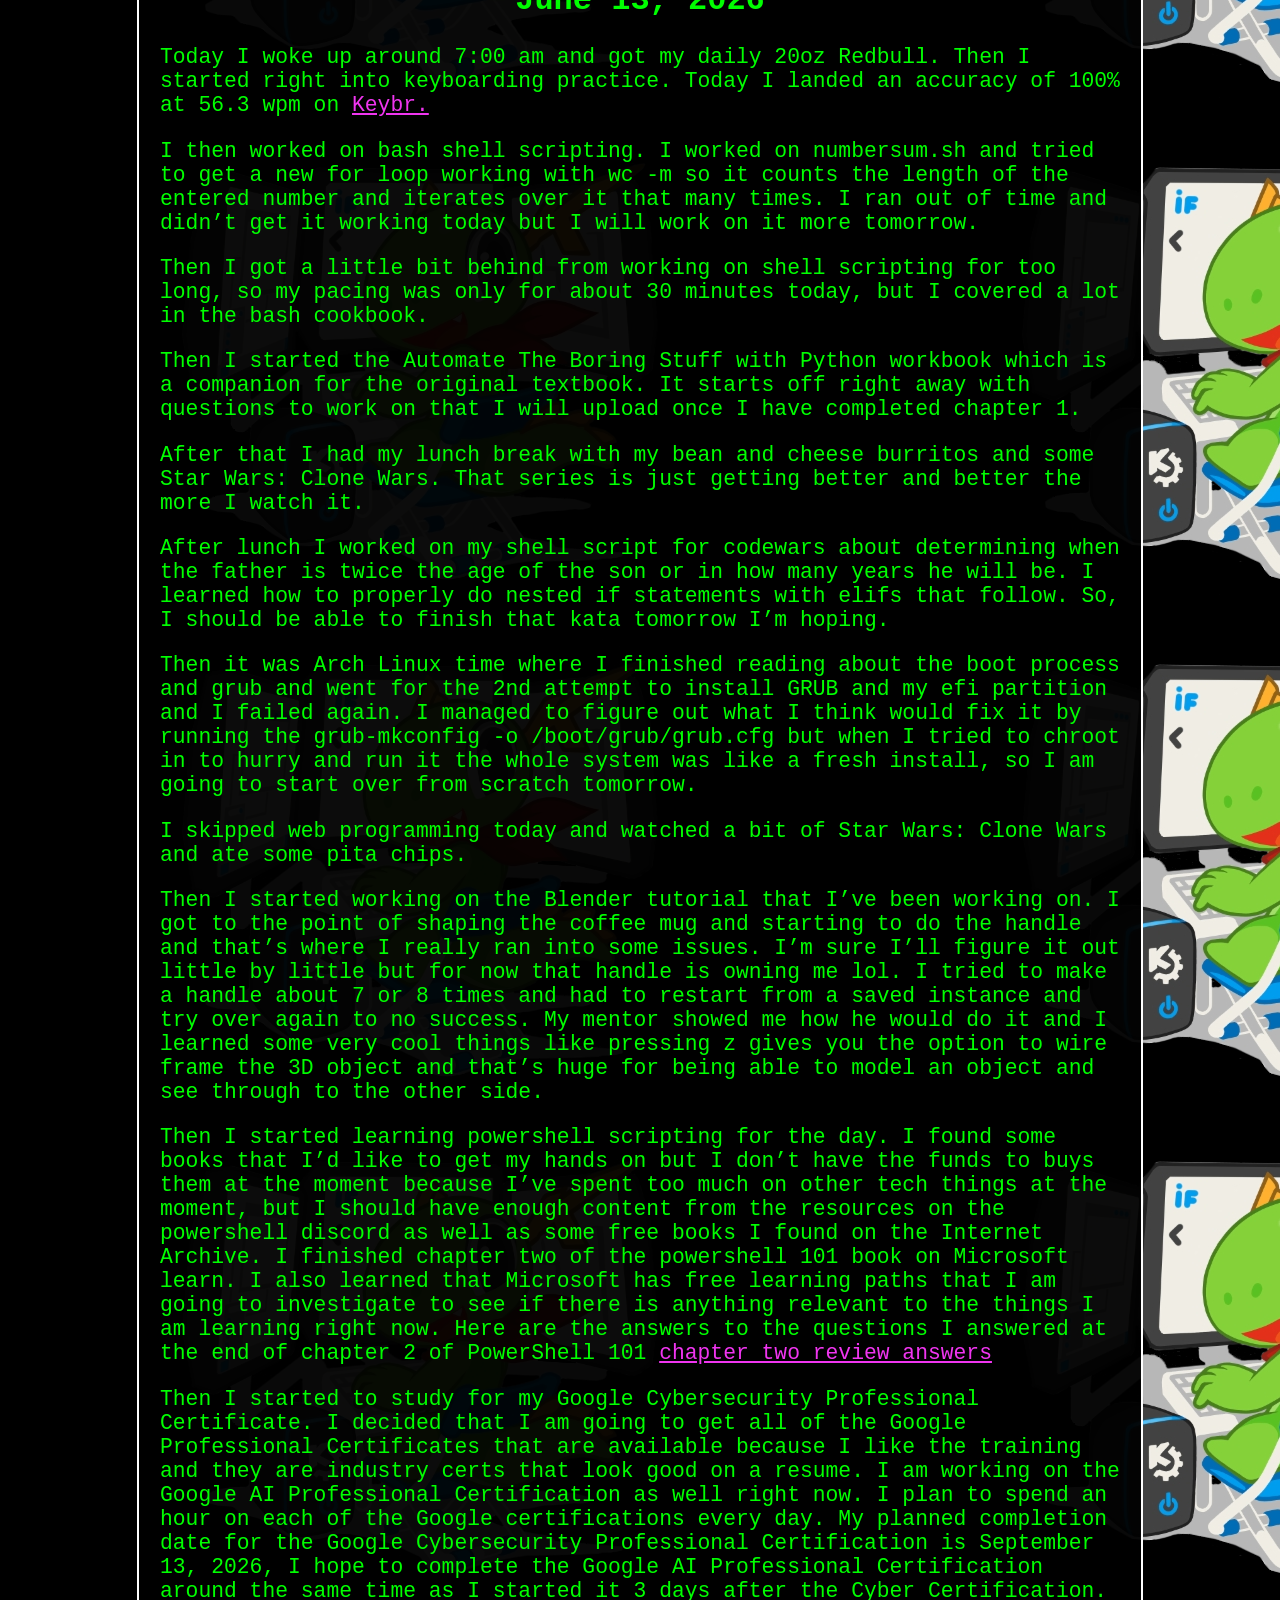
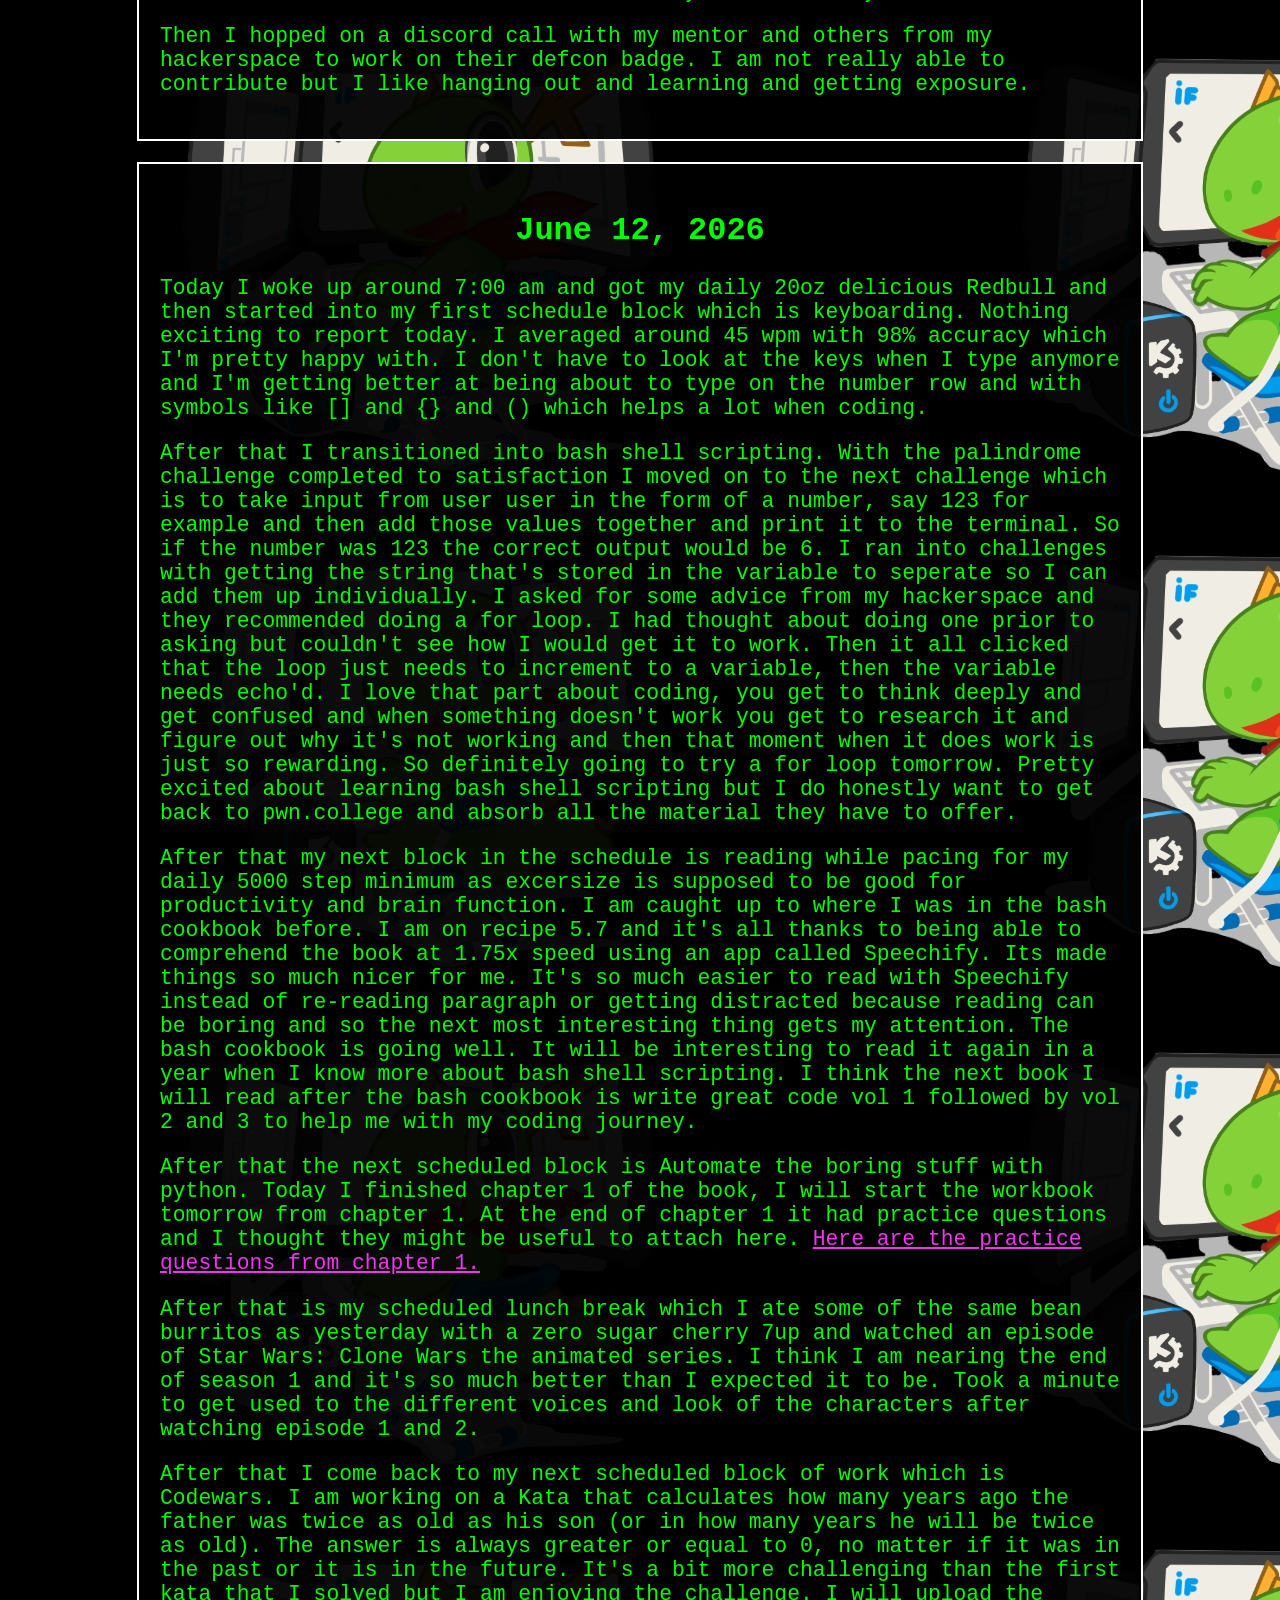
==== commit 1e66cfed: "Created a window with Admiral" ====
--- a/index.html
+++ b/index.html
@@ -24,6 +24,22 @@
                 </div>
         </div>    
     </div>
+    <div class="window">
+        <header>
+            <span class="title">Goat Editor</span>
+            <button class="minimize">-</button>
+            <button class="resize">[]</button>
+            <button class="close">X</button>
+        </header>
+        <div>
+           <img src="https://i.redd.it/uuvnxxpq8oeh1.jpeg" alt="two goats in chairs"> 
+           <img src="https://i.redd.it/uuvnxxpq8oeh1.jpeg" alt="two goats in chairs">
+           <img src="https://i.redd.it/uuvnxxpq8oeh1.jpeg" alt="two goats in chairs">
+        </div>
+        <footer>
+            <span class="status">1 of 1 pages of goats</span>
+        </footer>
+    </div>
     <p class="imglinks">
         <a href="https://Archlinux.org" target="_blank" title="This little arch goes to the Arch Linux homepage">
             <img src="images/tinyarchlinuxarch.png" alt="Arch"?> 
--- a/stylesheet.css
+++ b/stylesheet.css
@@ -20,12 +20,48 @@
     justify-content: center;
 }
 div.blackarch_content {
-    position: absolute;
+    /* position: absolute; */
     top: 0px;
     width: 100%;
 }
 div.container {
     margin: auto;
+}
+.window {
+    background-color: #00FF00;
+
+}
+.window header {
+    background-color: #000000;
+    position: relative;
+}
+.window header button {
+    appearance: none;
+    position: absolute;
+    top: 0;
+    right: 0;
+    height: 100%;
+    width: 48px;
+    border:0;
+    border-left:1px solid #8883;
+    background-color: transparent;
+}
+.window header button:hover {
+    background-color: #8883;
+}
+.window header button.resize {
+    right:48px; 
+}
+.window header button.minimize {
+    right: 96px; 
+}
+.window > div > img {
+    display: block;
+    width: 100%;
+    /* height: 60px; */
+}
+.window footer {
+    background-color: #0000FF;
 }
 div.welcome_statement {
     display: flex;
@@ -44,7 +80,6 @@
 }
 img {
     max-width: 100%;
-    iamge
 }
 p {
     color: rgb(0,255,0);
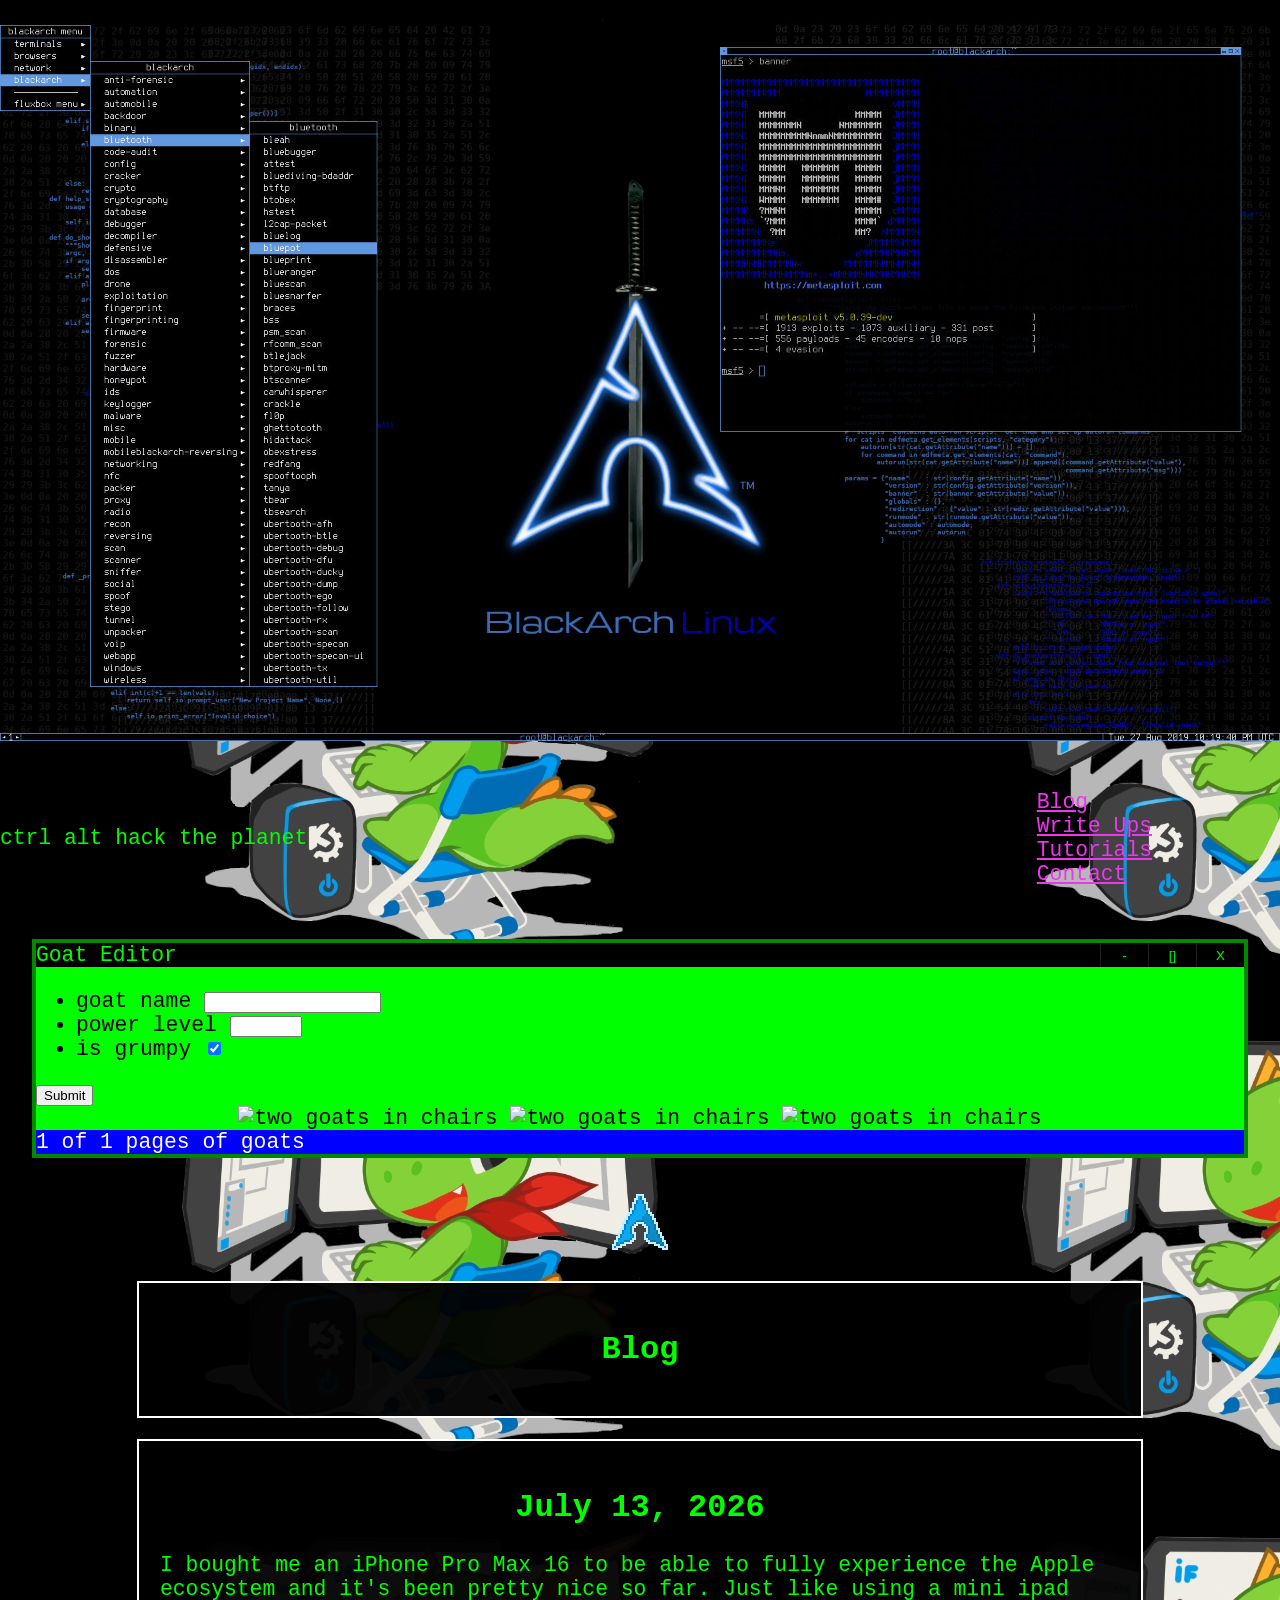
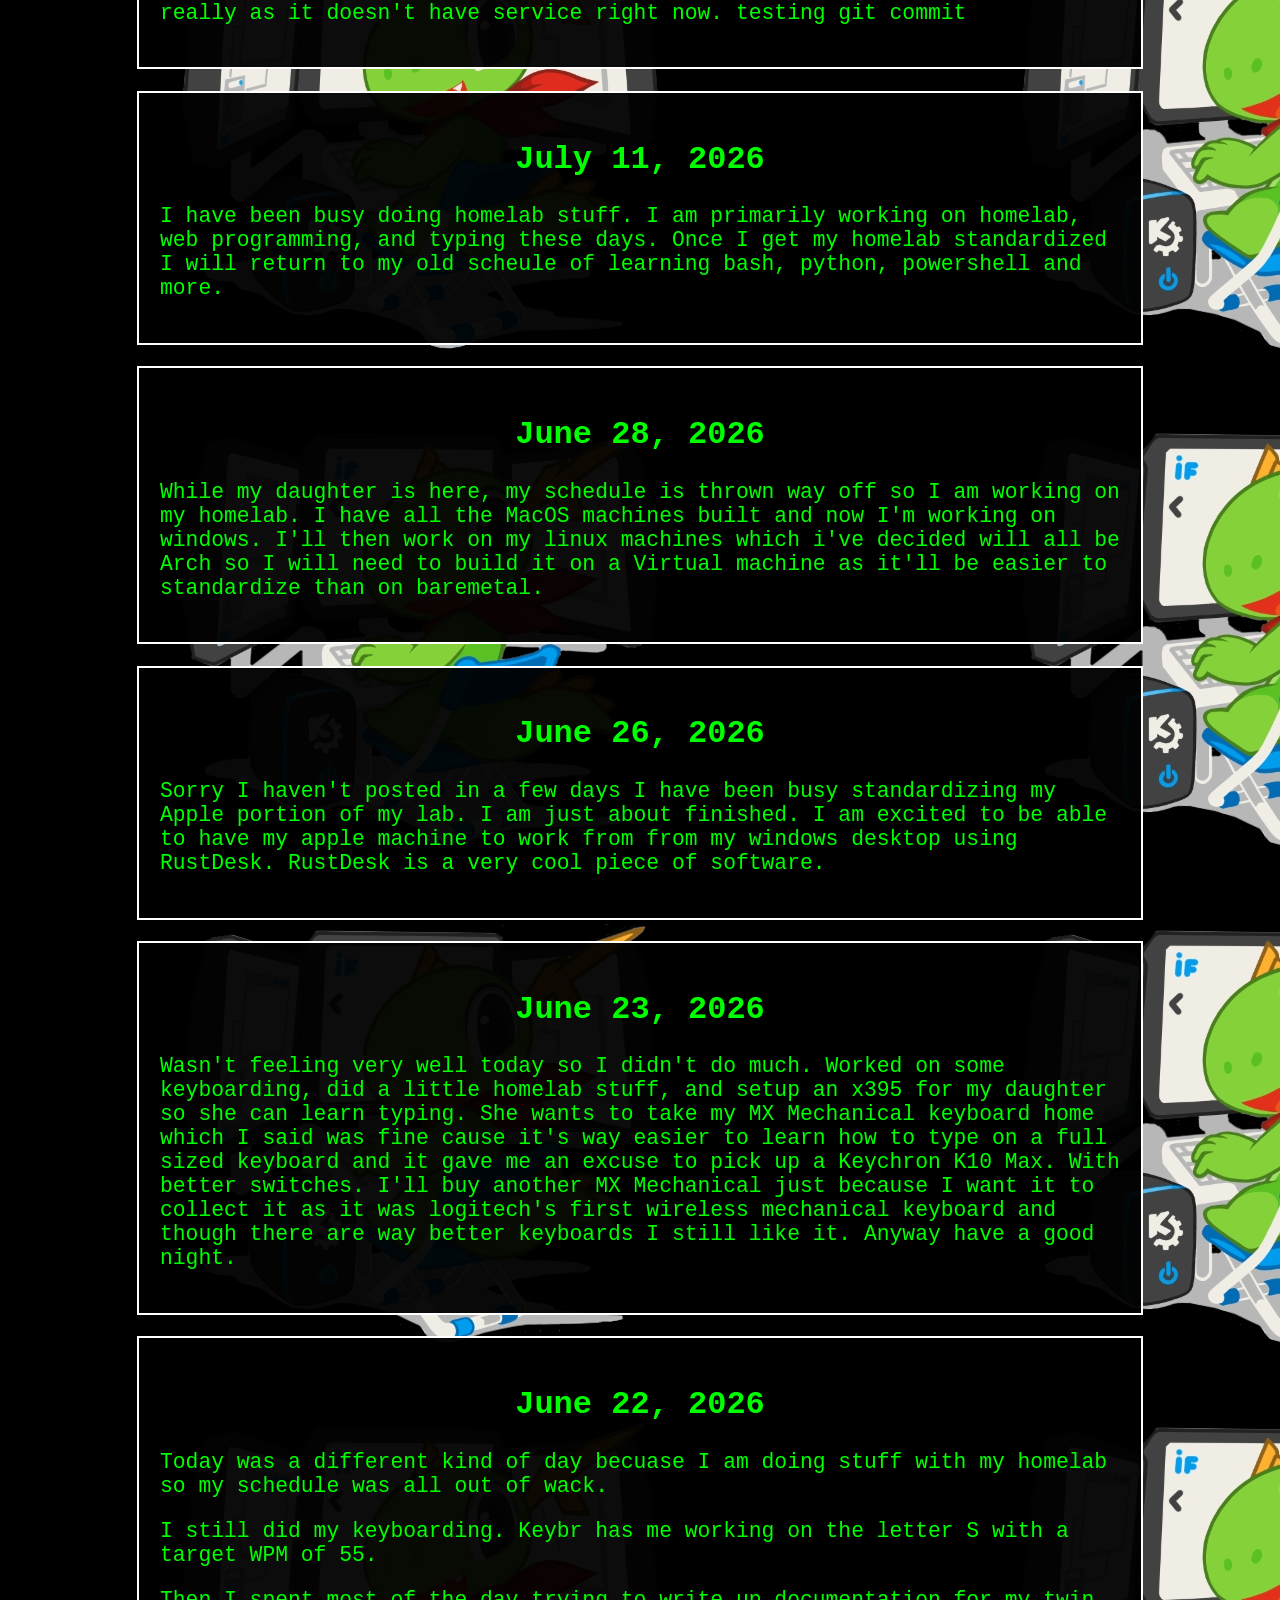
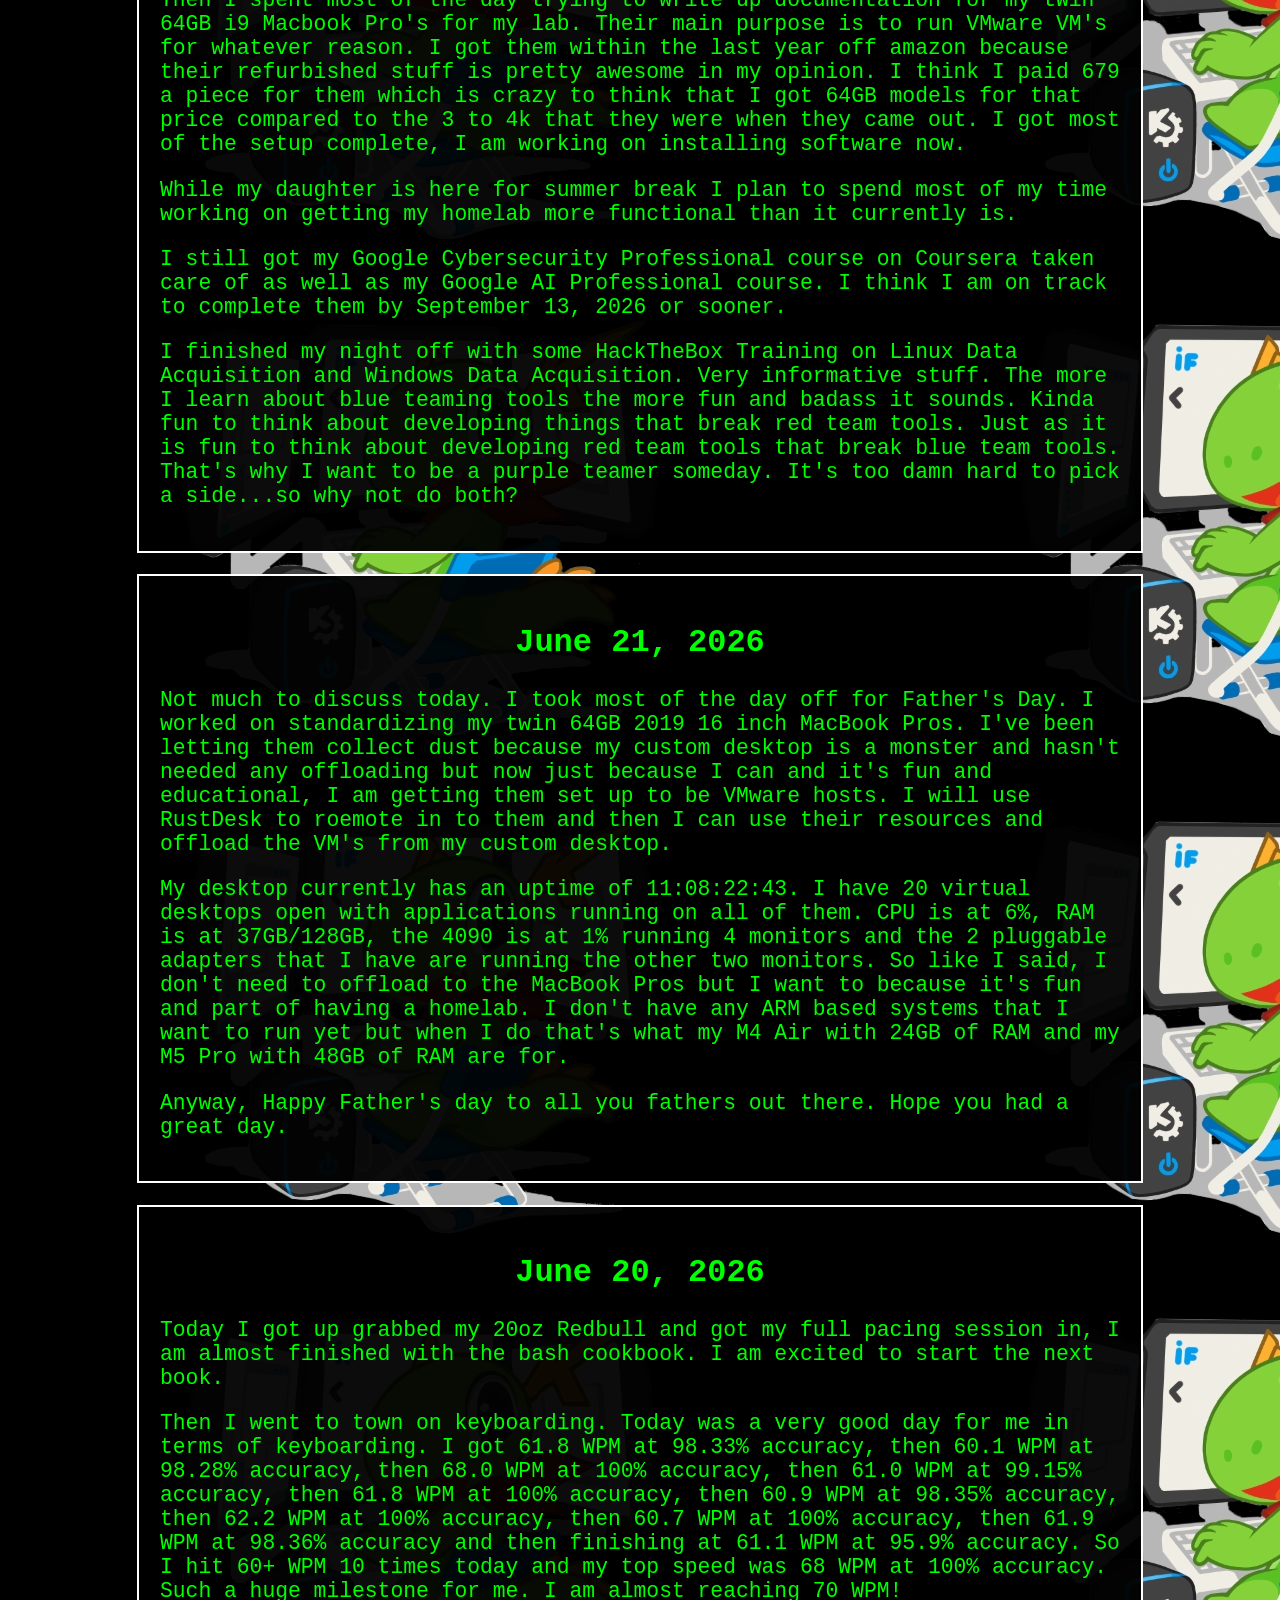
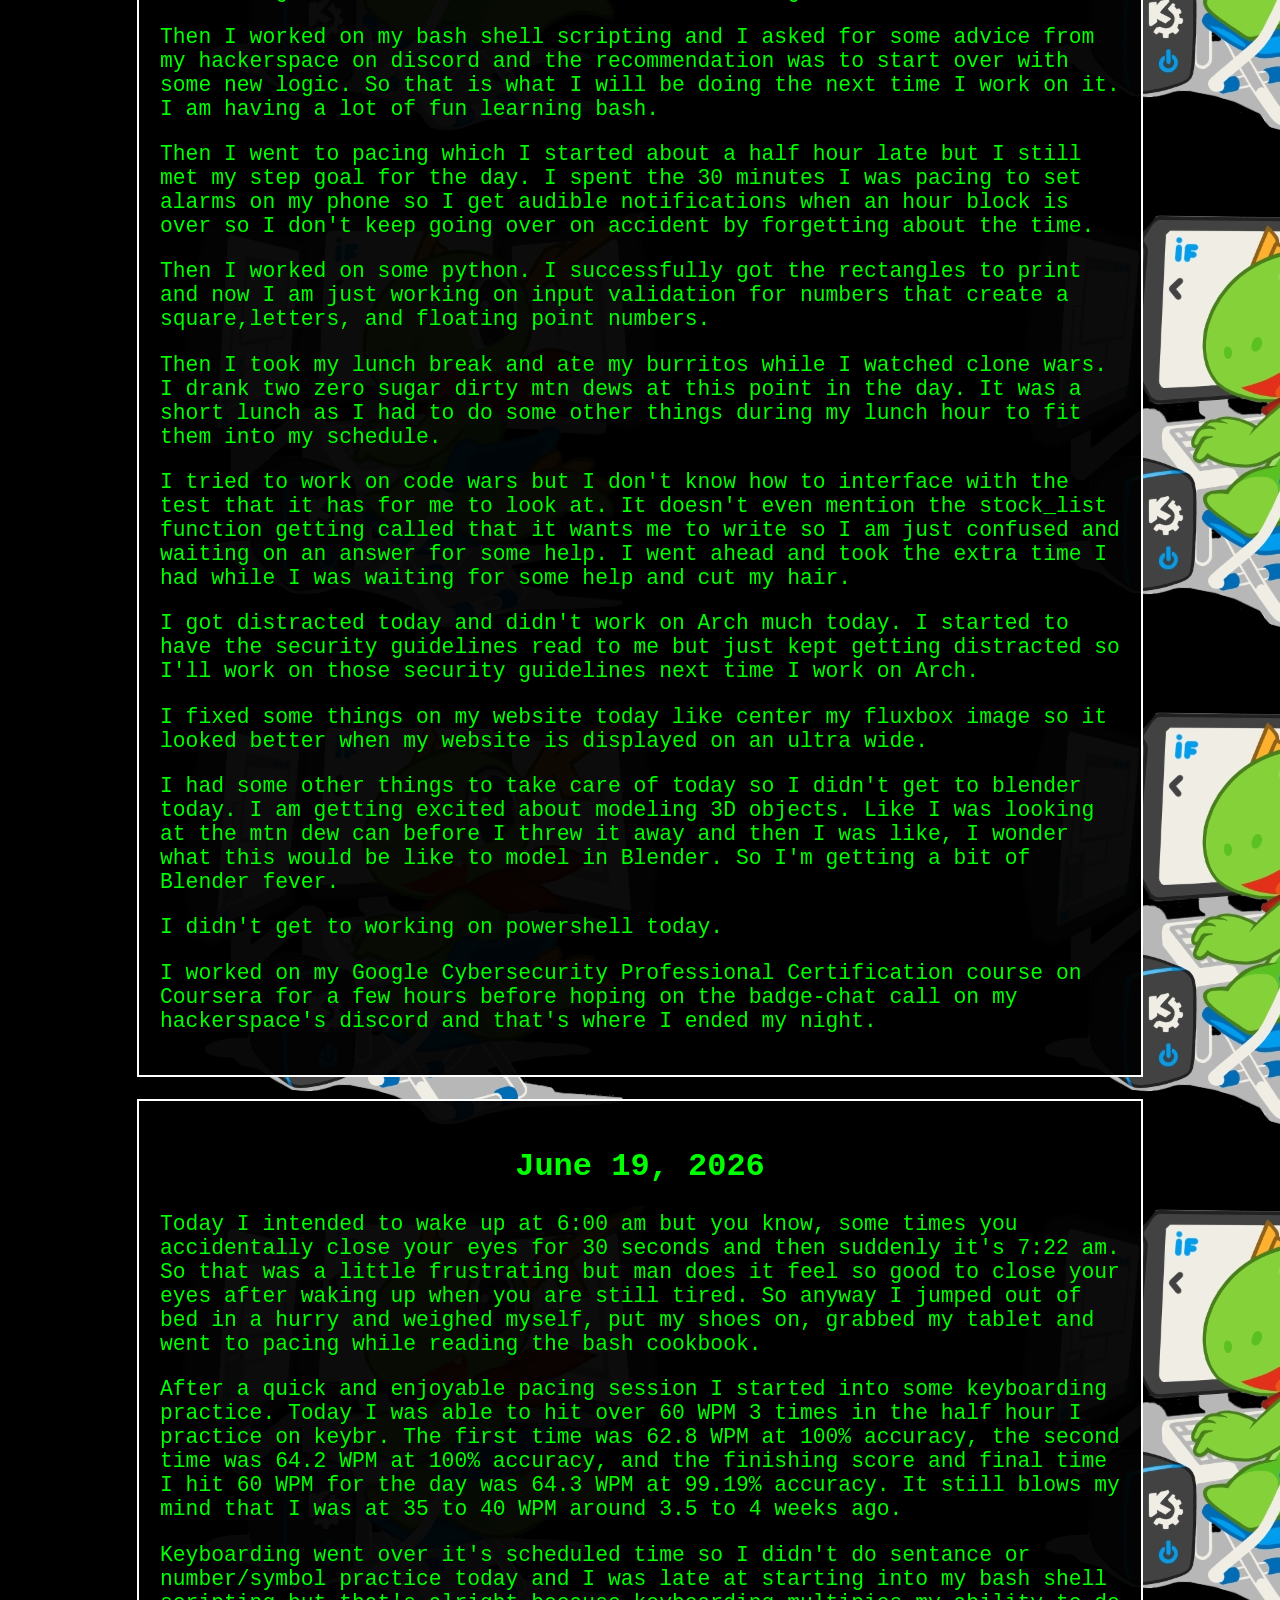
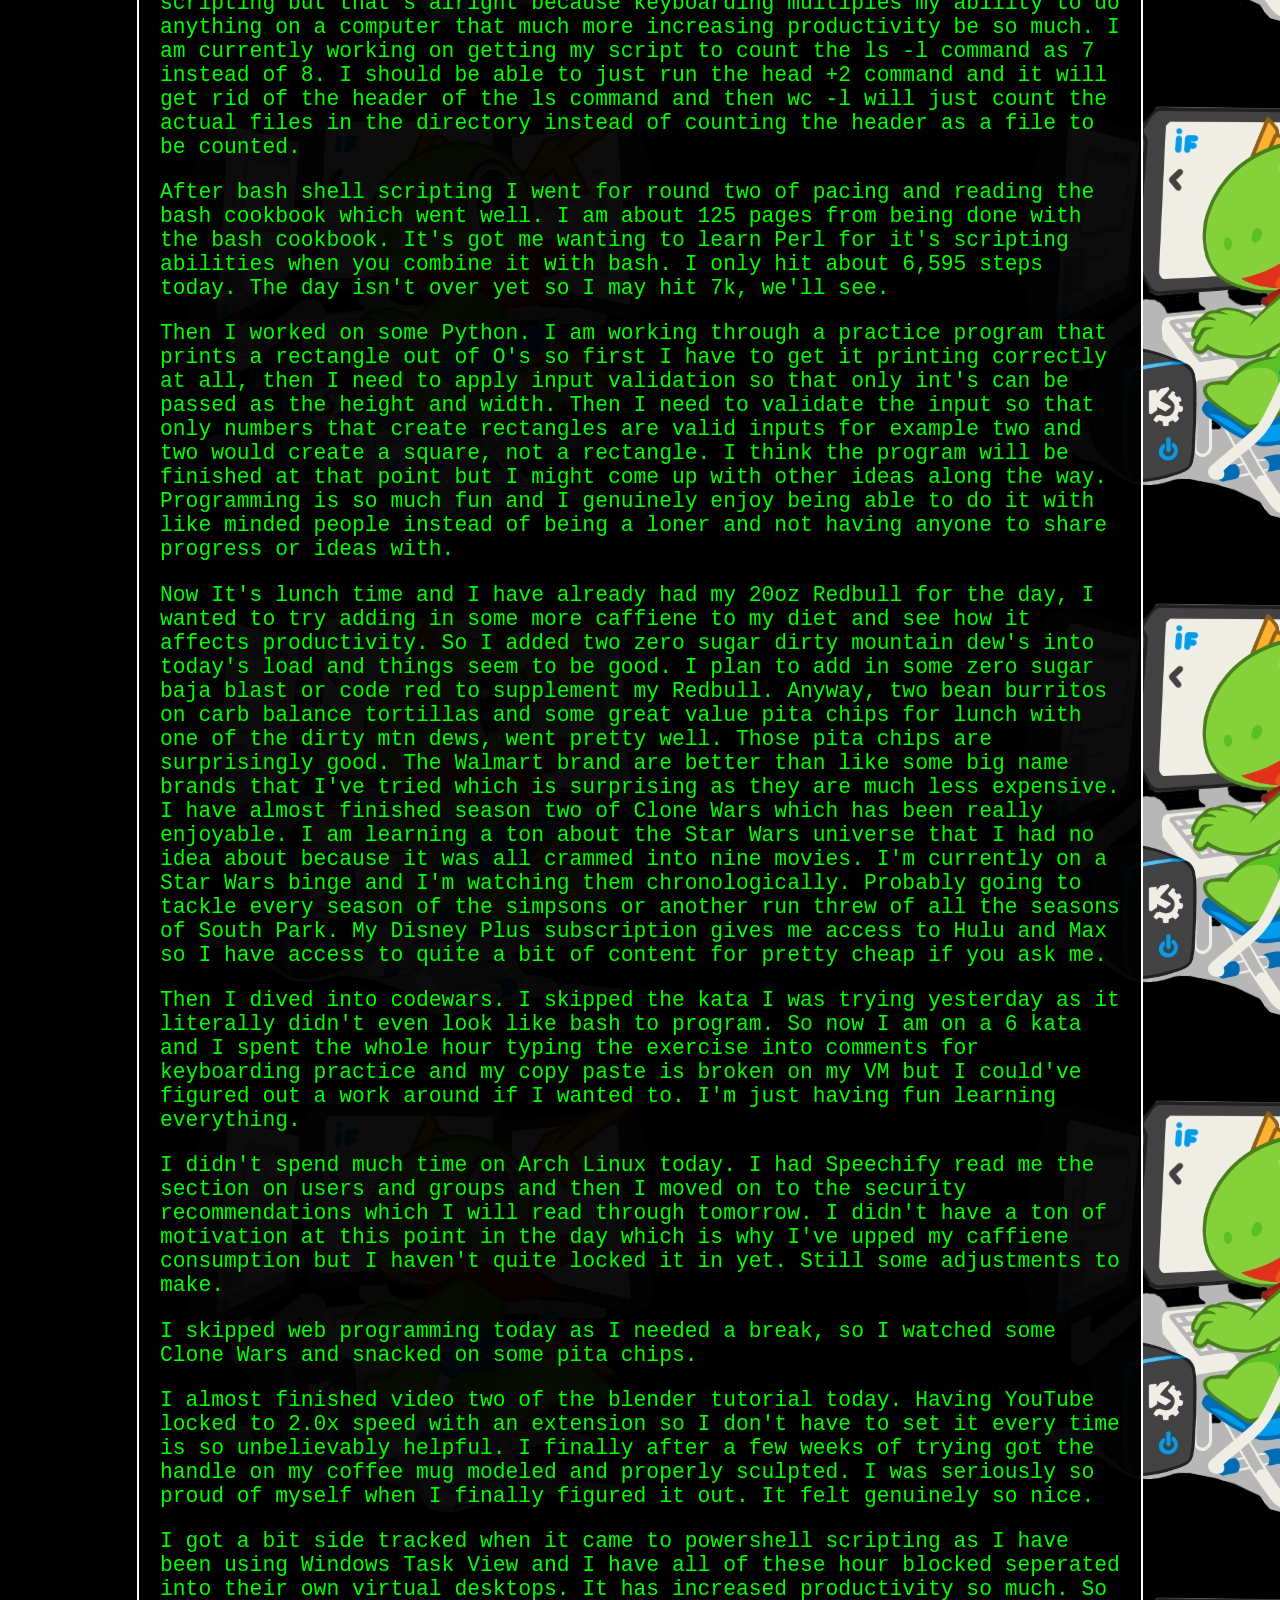
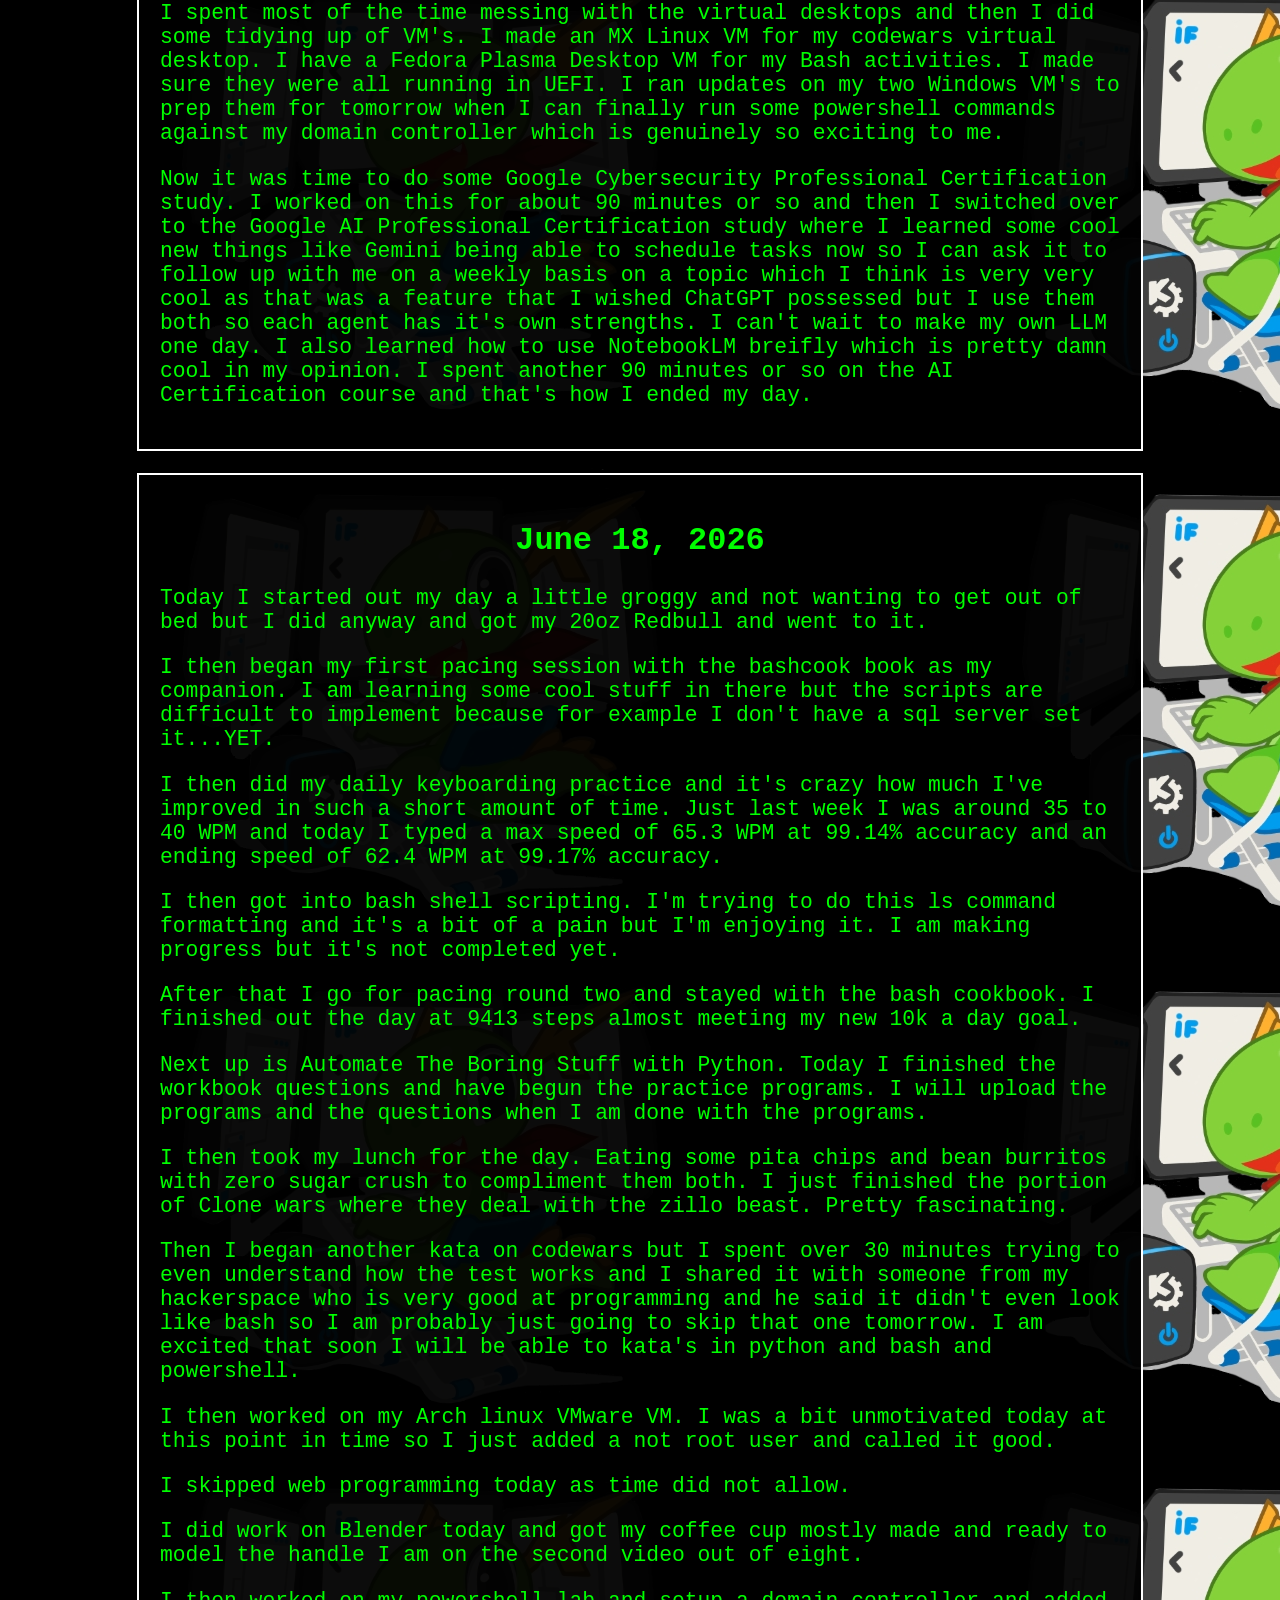
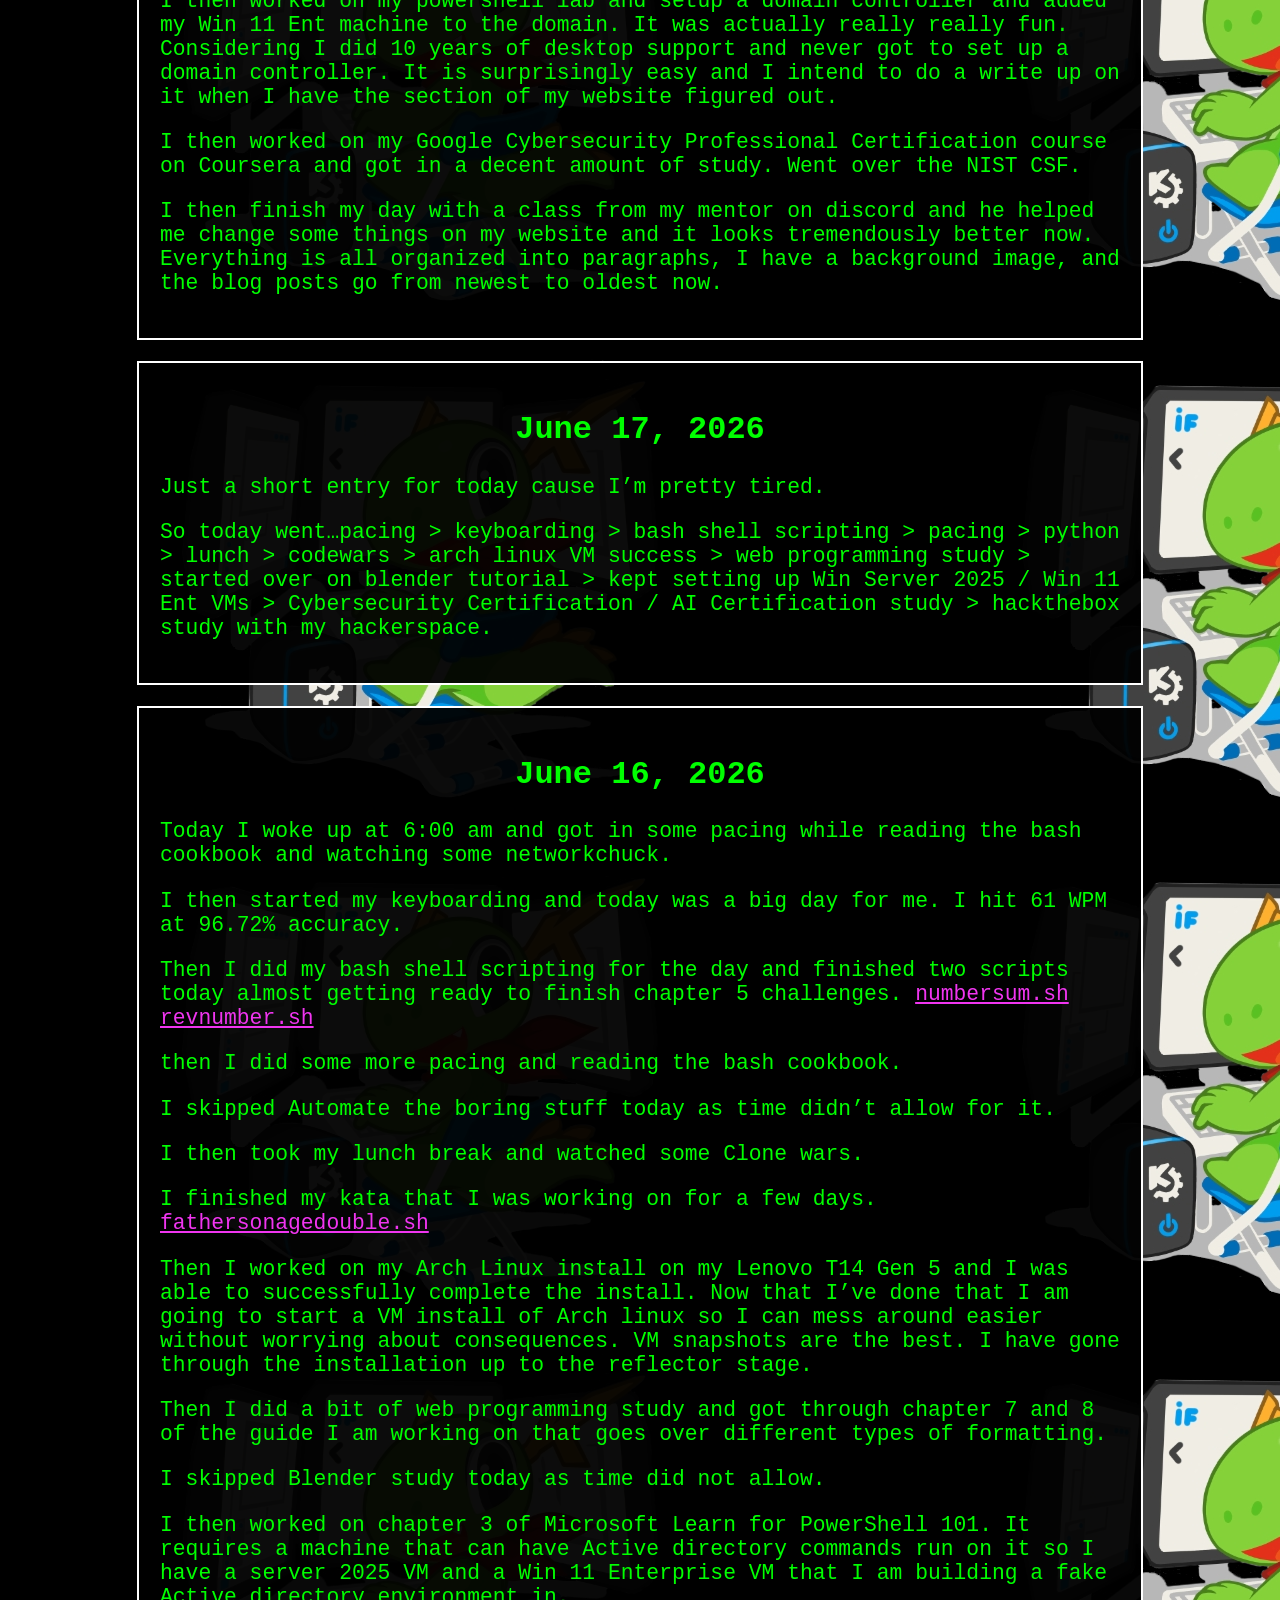
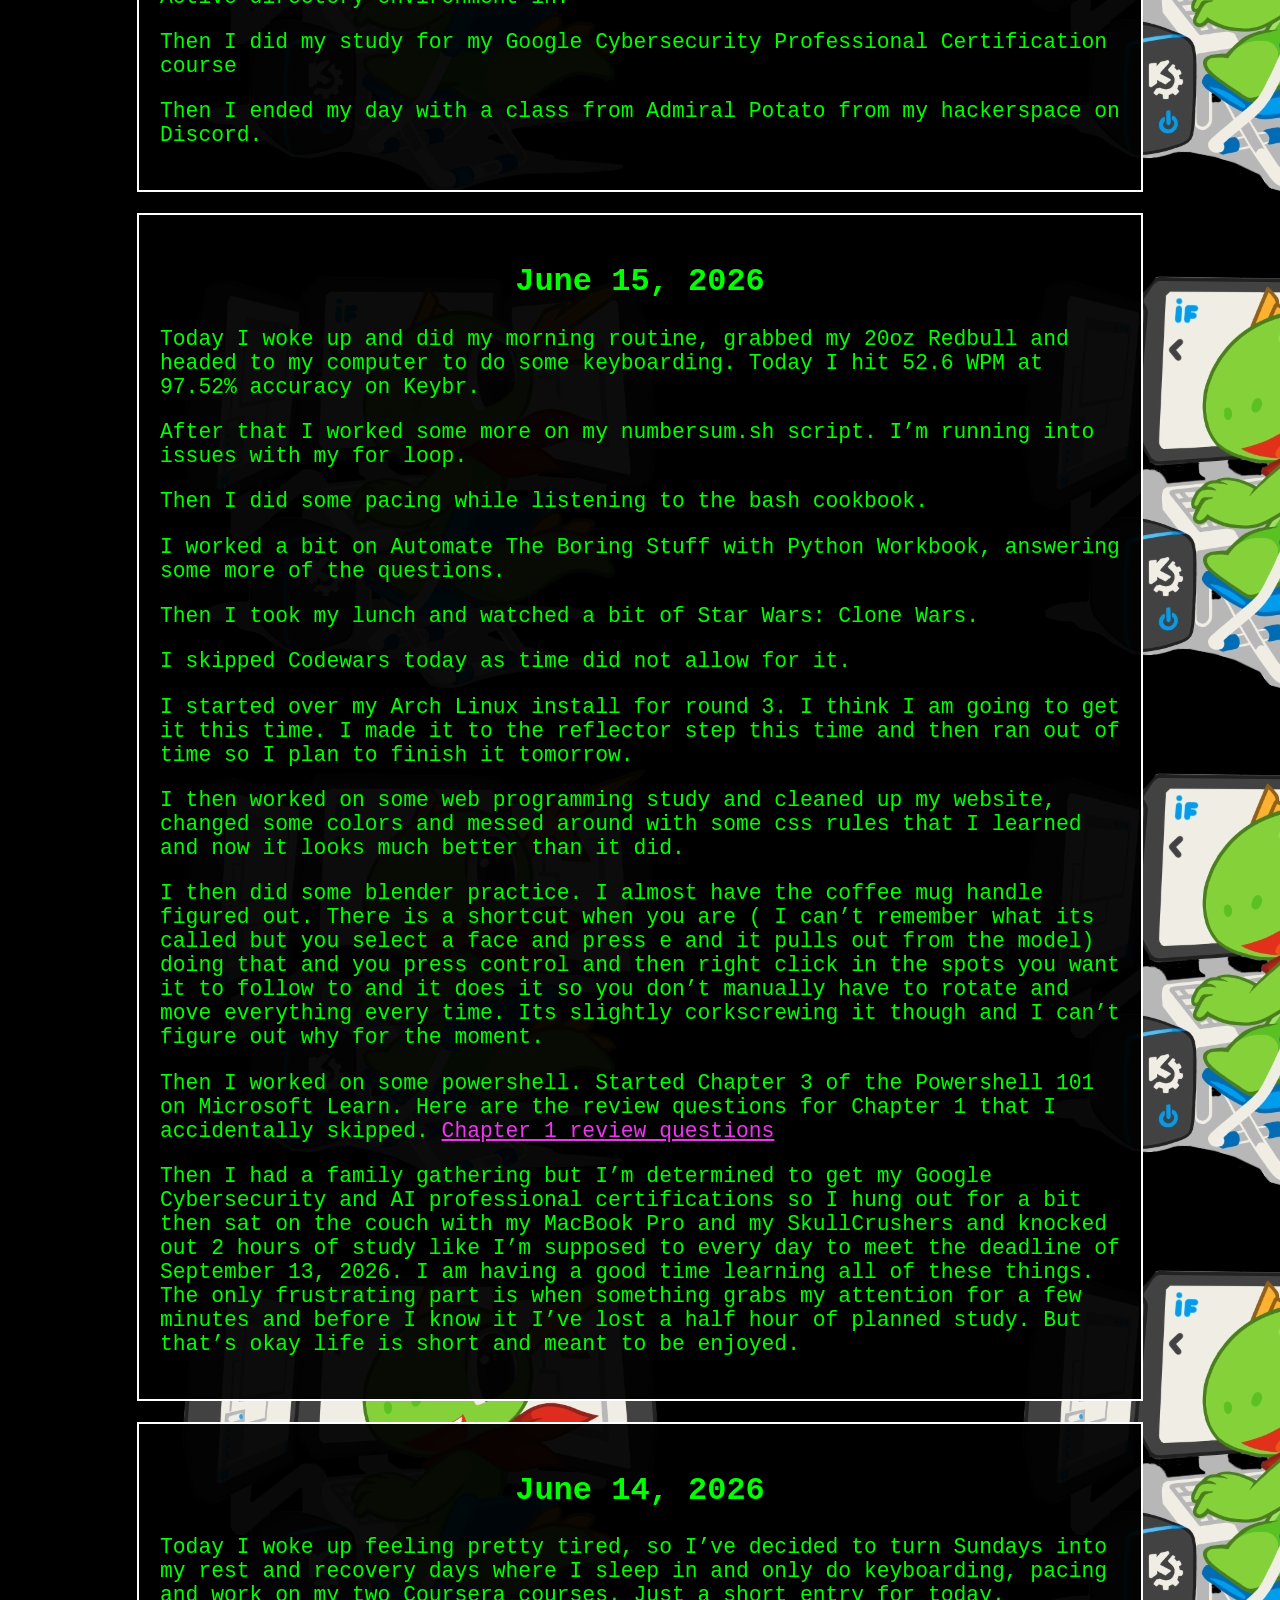
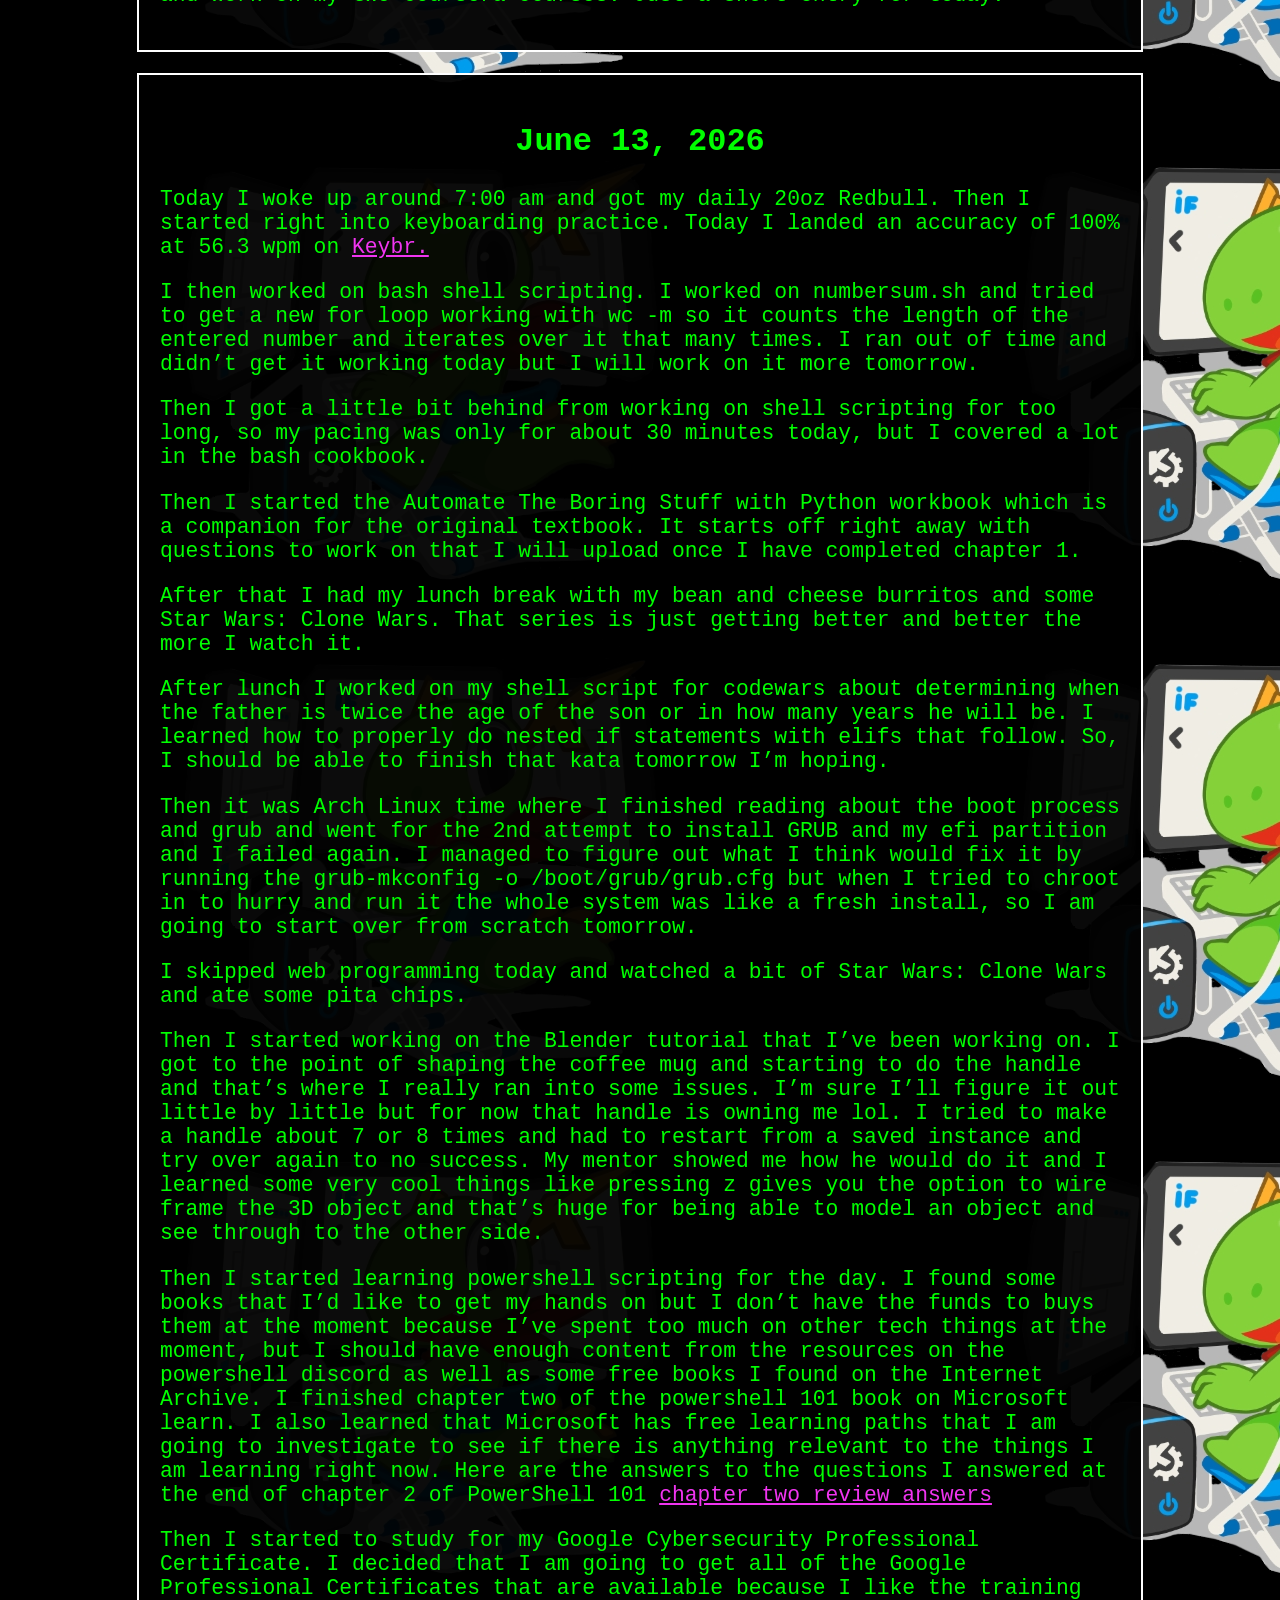
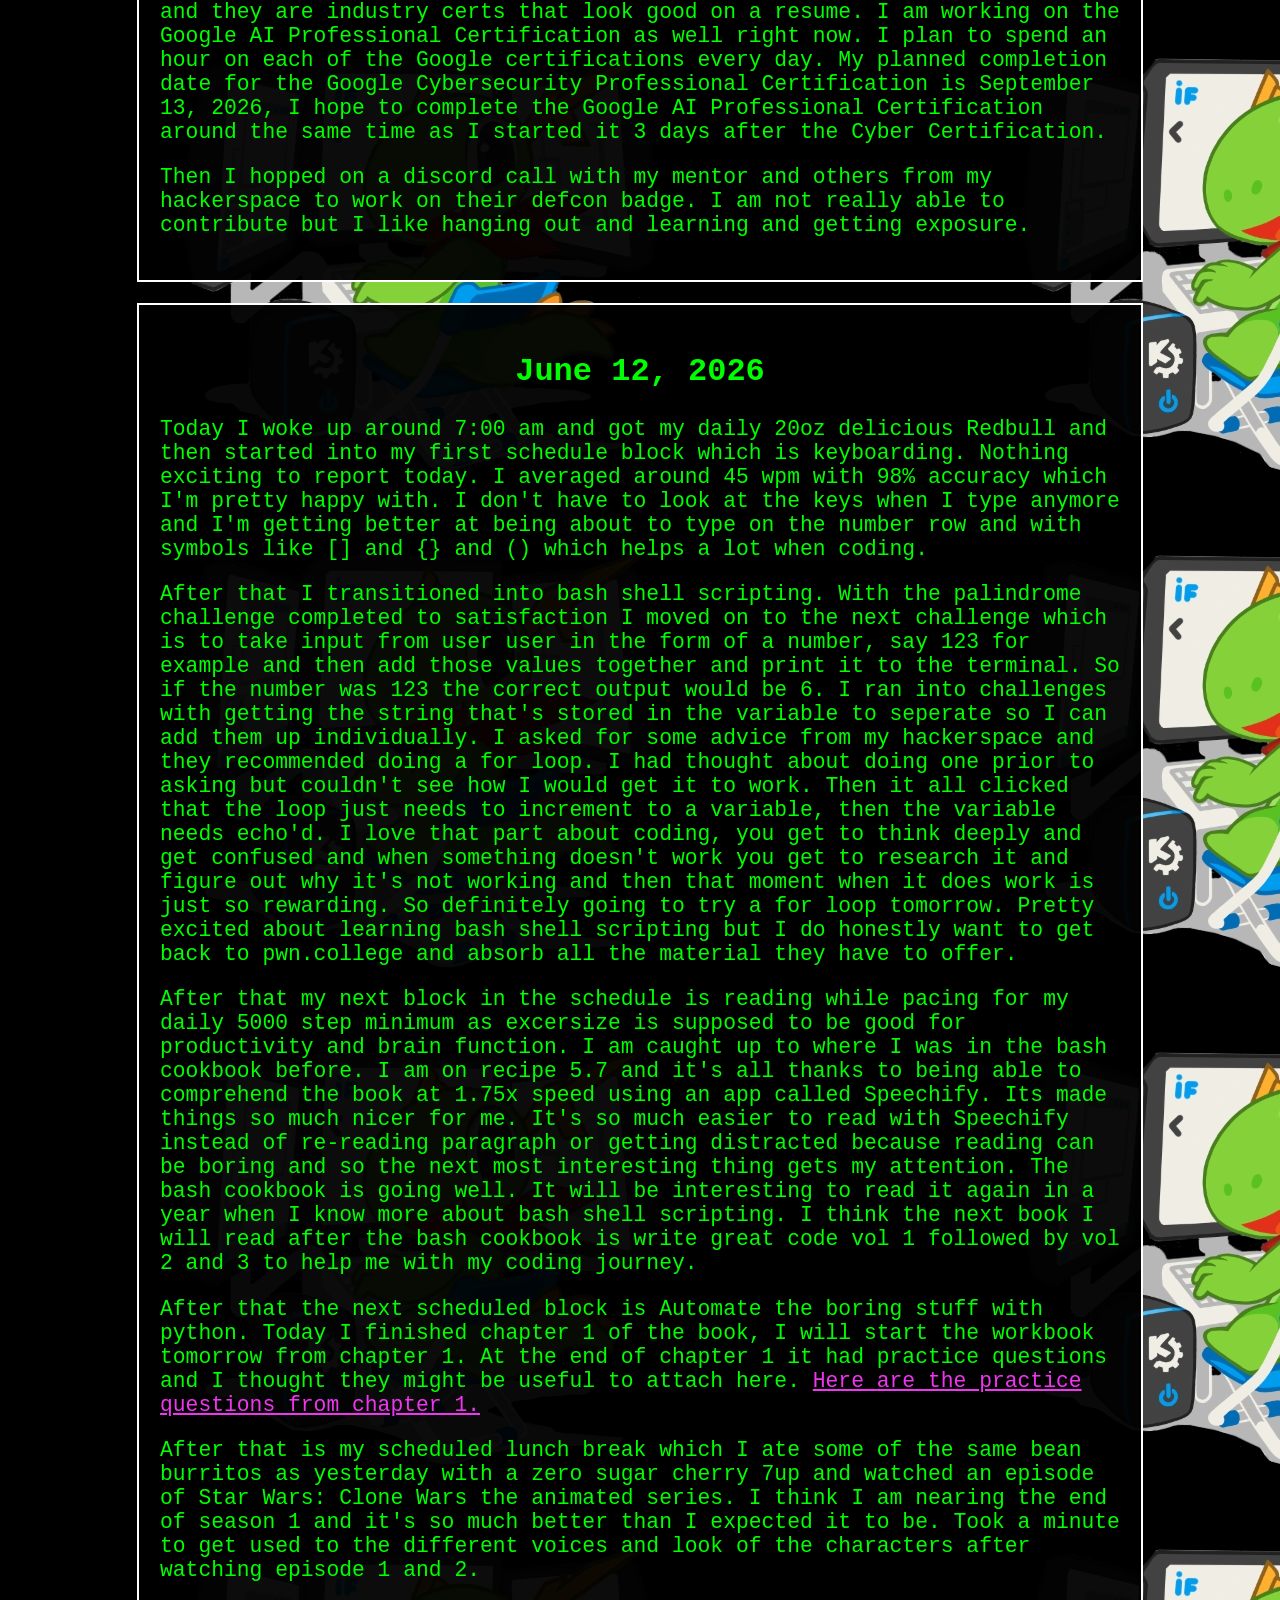
==== commit 96d22650: "Working with Admiral to learn about forms and JavaScript" ====
--- a/index.html
+++ b/index.html
@@ -32,6 +32,42 @@
             <button class="close">X</button>
         </header>
         <div>
+            <form id="goat-editor">
+                <ul>
+                    <li>
+                        <label for="name">goat name</label>
+                        <input
+                            type="text"
+                            id="name"
+                            name="name"
+                            maxlength="20"
+                        />
+                    </li>
+                    <li>
+                        <label for="power_level">power level</label>
+                        <input
+                            type="number"
+                            id="power_level"
+                            name="power_level"
+                            min="0"
+                            max="100"
+                            step="0.1"
+                        />
+                    </li>
+                    <li>
+                        <label for="is_grumpy">is grumpy</label>
+                        <input
+                            type="checkbox"
+                            id="is_grumpy"
+                            name="is_grumpy"
+                            checked
+                        />
+                    </li>
+                </ul>
+                <input type="submit"/>
+            </form>
+        </div>
+        <div class="goat-holder">
            <img src="https://i.redd.it/uuvnxxpq8oeh1.jpeg" alt="two goats in chairs"> 
            <img src="https://i.redd.it/uuvnxxpq8oeh1.jpeg" alt="two goats in chairs">
            <img src="https://i.redd.it/uuvnxxpq8oeh1.jpeg" alt="two goats in chairs">
@@ -251,6 +287,7 @@
     </article>
     <article>
         <h1 id="headers">Test Contact</h1>
+        <p>This is a test</p>
         <p>Lorem ipsum dolor sit amet, consectetur adipiscing elit. Vivamus id mattis orci. Donec eleifend ante tincidunt, hendrerit dolor vel, laoreet velit. Ut a libero quis arcu fermentum interdum ac eu enim. Nulla porta et lacus eu tincidunt. In ullamcorper ligula diam, nec viverra lectus elementum ac. Sed cursus vehicula nulla, eget rhoncus ipsum ornare non. Quisque placerat neque vulputate urna ullamcorper cursus. Proin vel ligula ac eros pretium ullamcorper non nec sem. Vivamus eleifend porttitor elementum. Curabitur dictum bibendum laoreet. Nulla eget tempor nisi, et tincidunt felis. Donec auctor augue non neque aliquam volutpat. Nulla ultricies porta mauris eget tincidunt. Donec mattis turpis in augue mattis rutrum. Pellentesque ultrices quis magna eleifend imperdiet. Etiam ut euismod mi.
 
         Aenean ac luctus nisi. Proin sit amet urna vitae enim congue placerat. Maecenas rutrum quam eros, quis tempus dui scelerisque a. Praesent id sodales eros, a laoreet augue. Maecenas ac quam venenatis, fermentum nulla in, congue justo. Cras ultricies lorem eleifend turpis tempor tincidunt. Phasellus consectetur dolor urna, quis dapibus nunc porta at. Donec orci libero, eleifend nec venenatis a, laoreet quis ipsum. Duis convallis massa volutpat, sagittis nibh ut, faucibus purus.
@@ -261,5 +298,6 @@
 
         Cras ac egestas ipsum, nec hendrerit leo. Curabitur eu ullamcorper turpis. Phasellus vehicula aliquet velit at imperdiet. Donec efficitur congue dui ultricies luctus. Sed sit amet venenatis turpis, in consectetur nibh. In ultricies nisl quis libero aliquet, sed convallis turpis cursus. Etiam sed massa vel ex imperdiet sodales. Nulla id purus nec purus egestas tempor. Nulla facilisi. Vestibulum sit amet commodo neque. Aliquam neque purus, volutpat non facilisis nec, ultrices non augue. Maecenas placerat neque vitae nulla euismod, ac tincidunt ex ornare. Nam purus nibh, lobortis vel dignissim sed, placerat sit amet risus. Maecenas vitae mi et nibh mollis elementum..</p>
     </article>
+    <script src="goat_form.js"></script>
 </body>
-</html>+</html>
--- a/stylesheet.css
+++ b/stylesheet.css
@@ -28,12 +28,14 @@
     margin: auto;
 }
 .window {
-    background-color: #00FF00;
-
+    background-color: #0F0;
+    margin: 32px;
+    border: 4px solid #080;
 }
 .window header {
-    background-color: #000000;
+    background-color: #000;
     position: relative;
+    color: #00FF00;
 }
 .window header button {
     appearance: none;
@@ -45,6 +47,7 @@
     border:0;
     border-left:1px solid #8883;
     background-color: transparent;
+    color: inherit;
 }
 .window header button:hover {
     background-color: #8883;
@@ -55,13 +58,9 @@
 .window header button.minimize {
     right: 96px; 
 }
-.window > div > img {
-    display: block;
-    width: 100%;
-    /* height: 60px; */
-}
 .window footer {
     background-color: #0000FF;
+    color: #FFFFFF;
 }
 div.welcome_statement {
     display: flex;
@@ -81,6 +80,12 @@
 img {
     max-width: 100%;
 }
+.goat-holder {
+    text-align: center;
+}
+.goat-holder img { 
+    max-width: 300px;
+}
 p {
     color: rgb(0,255,0);
 }
